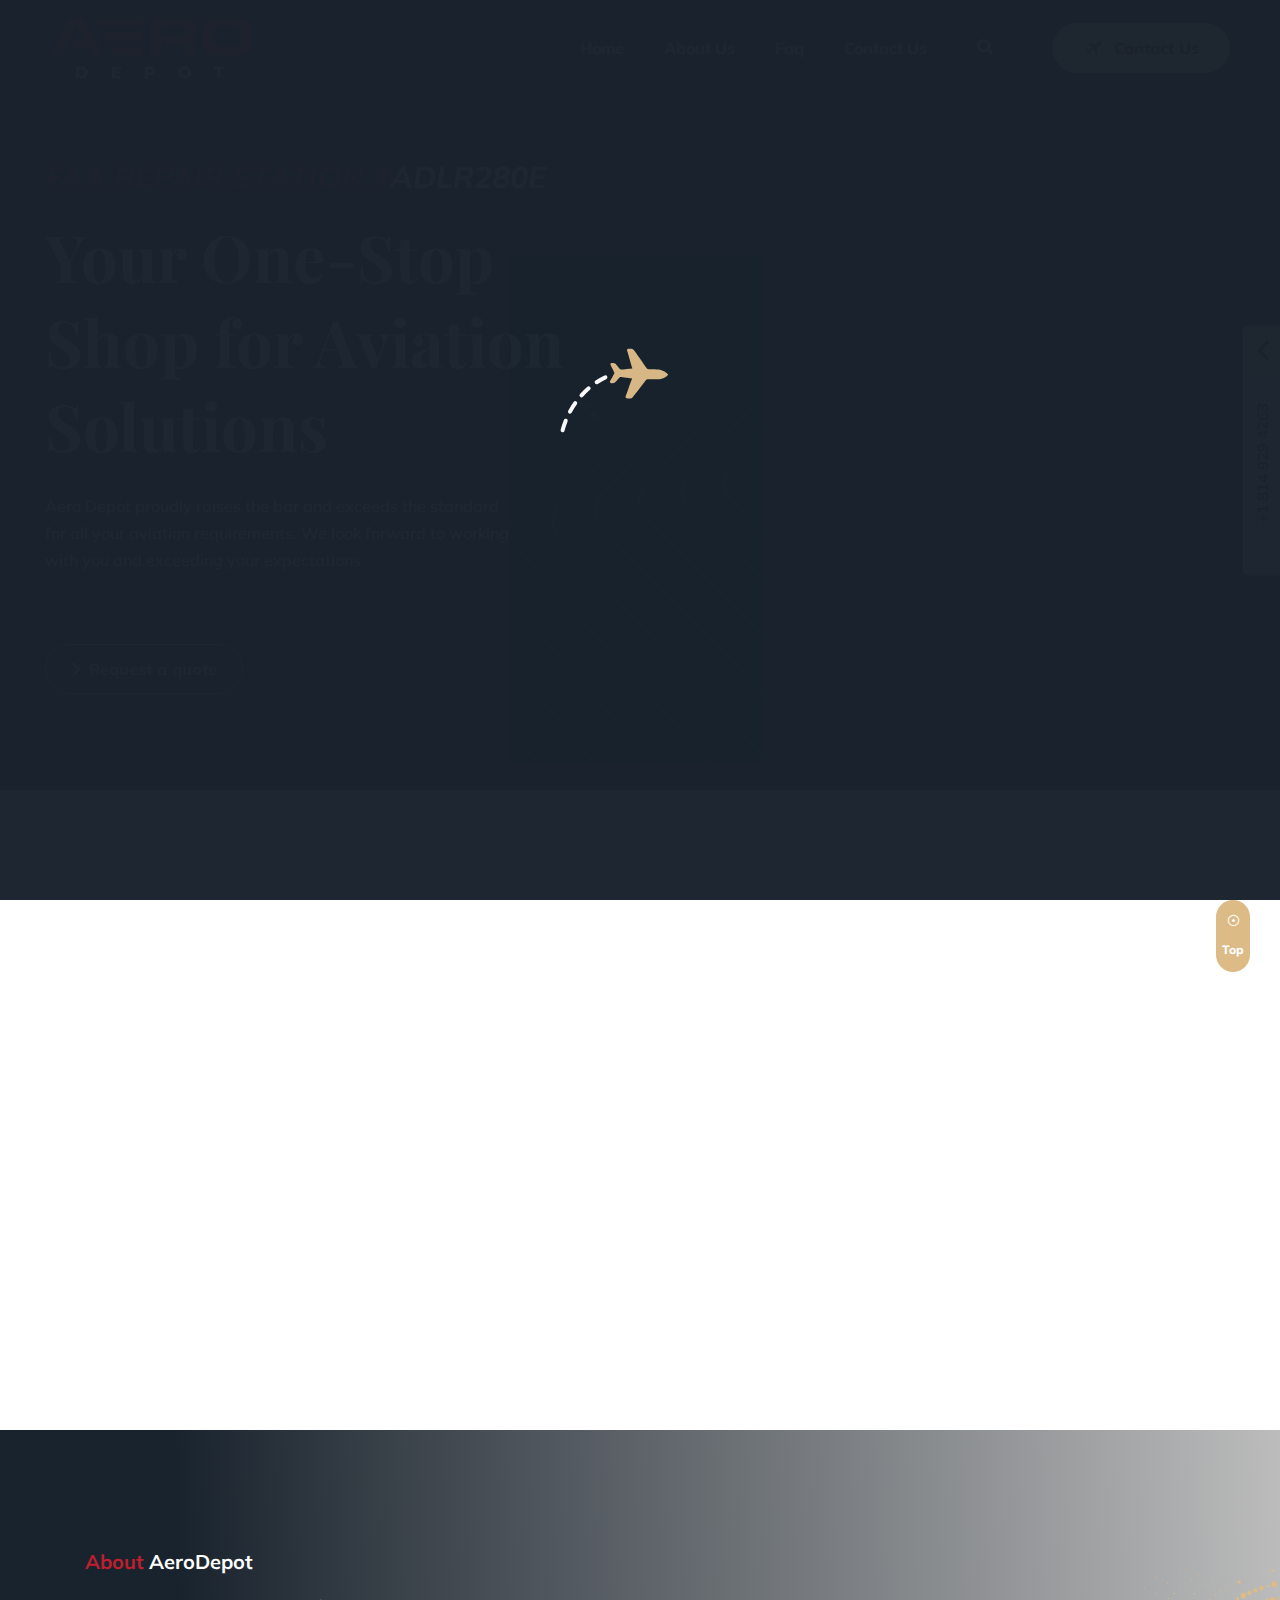
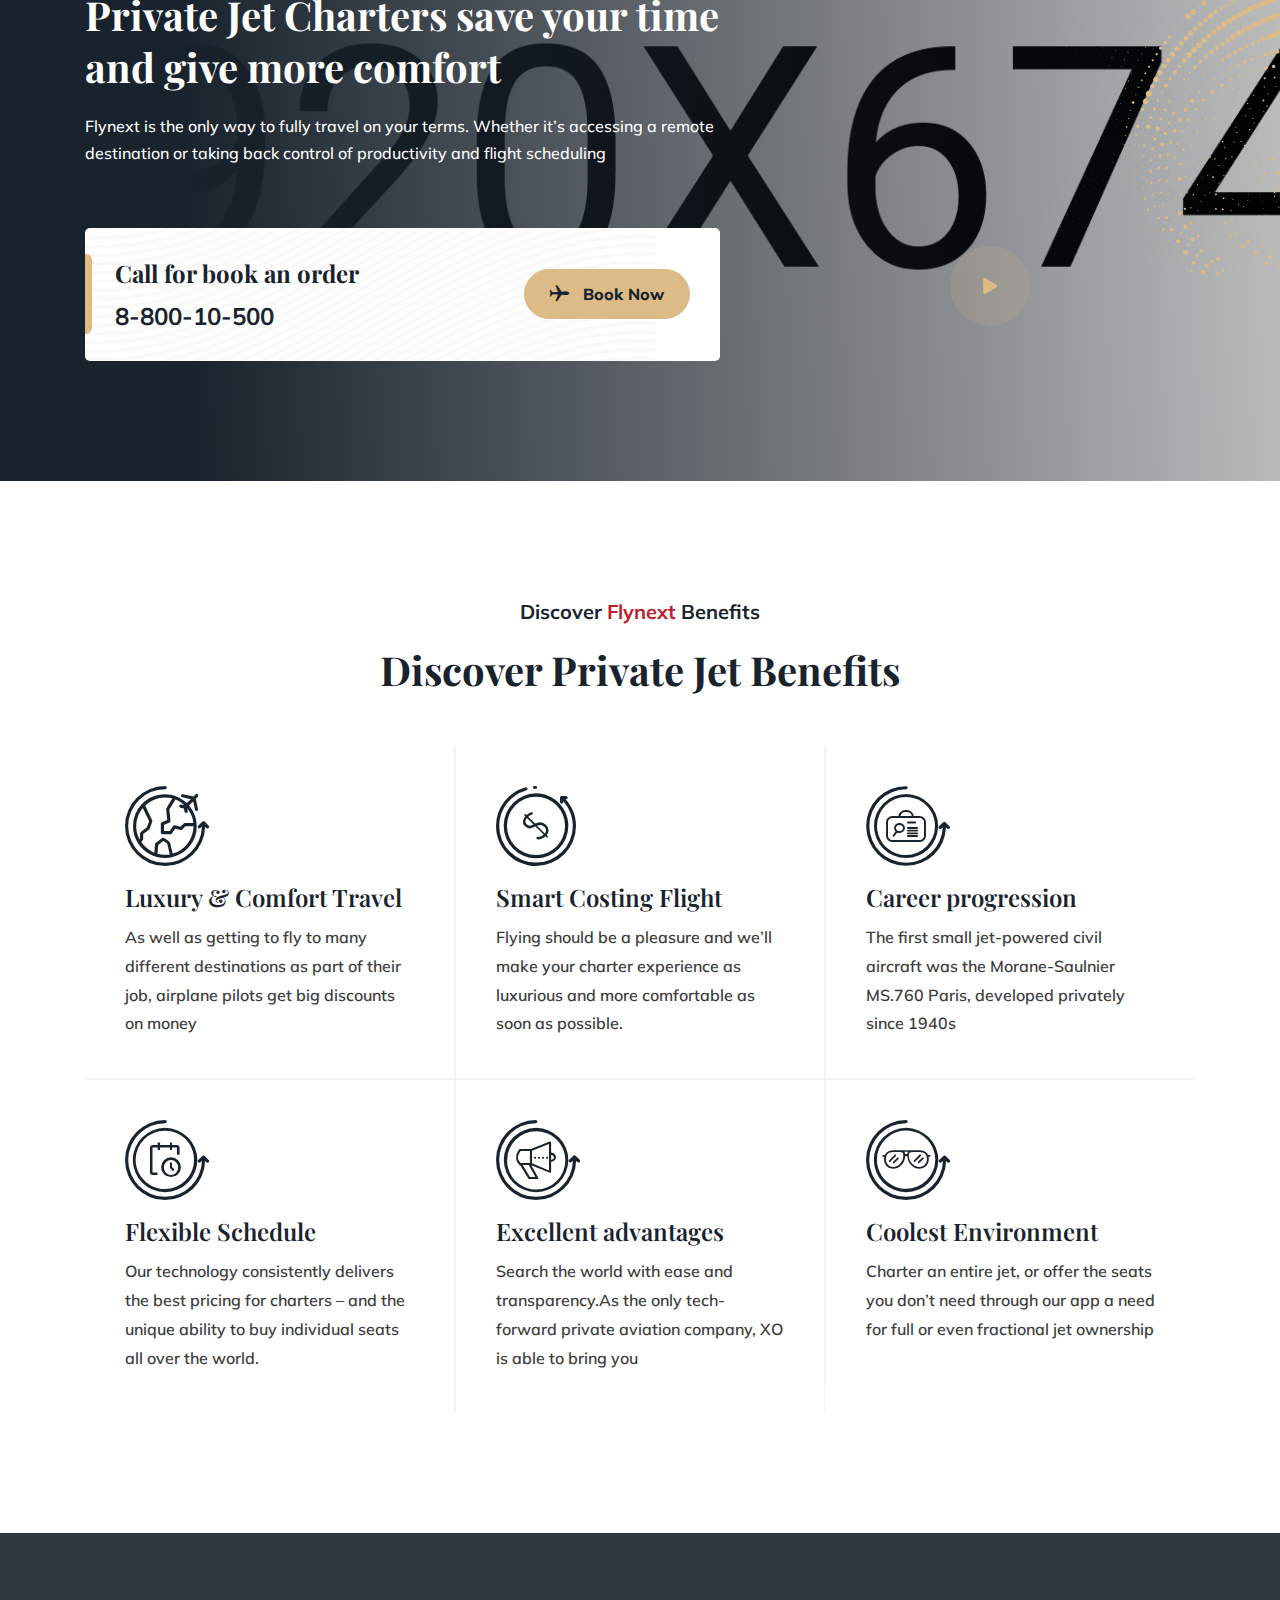
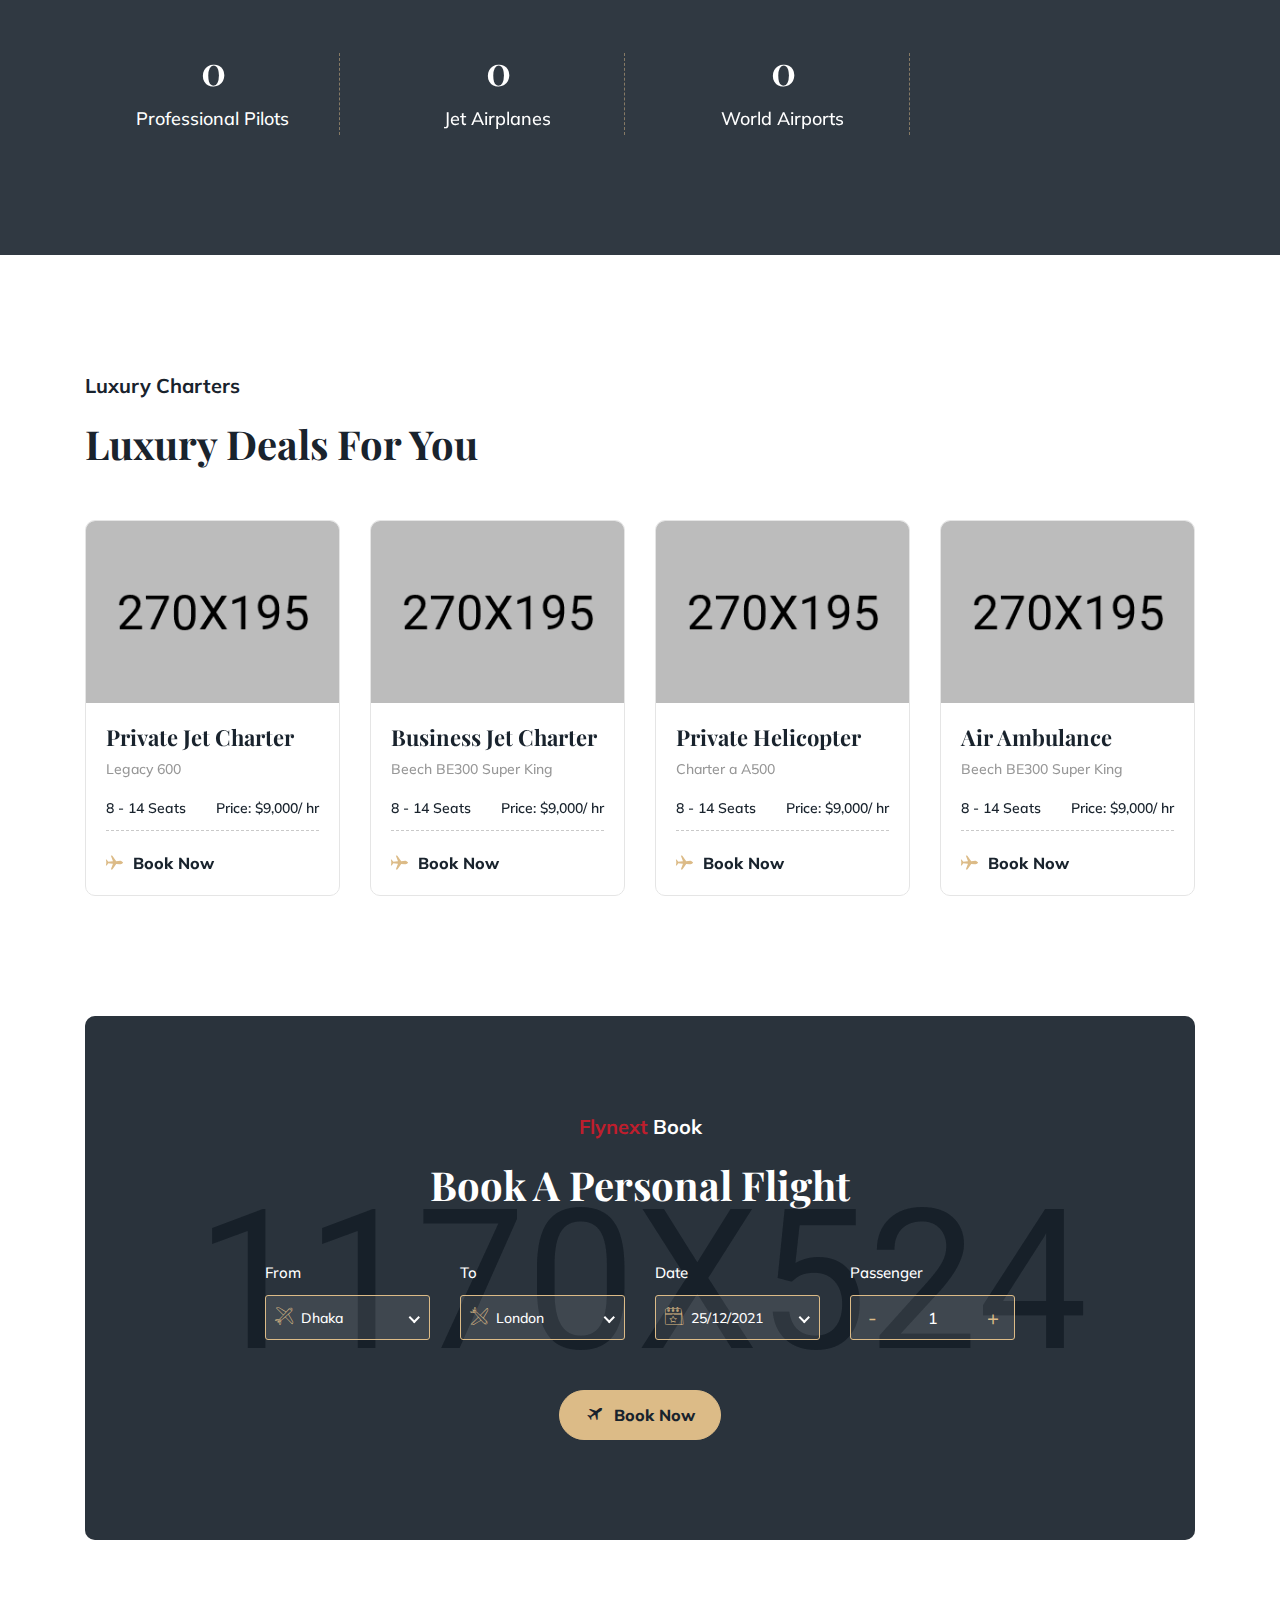
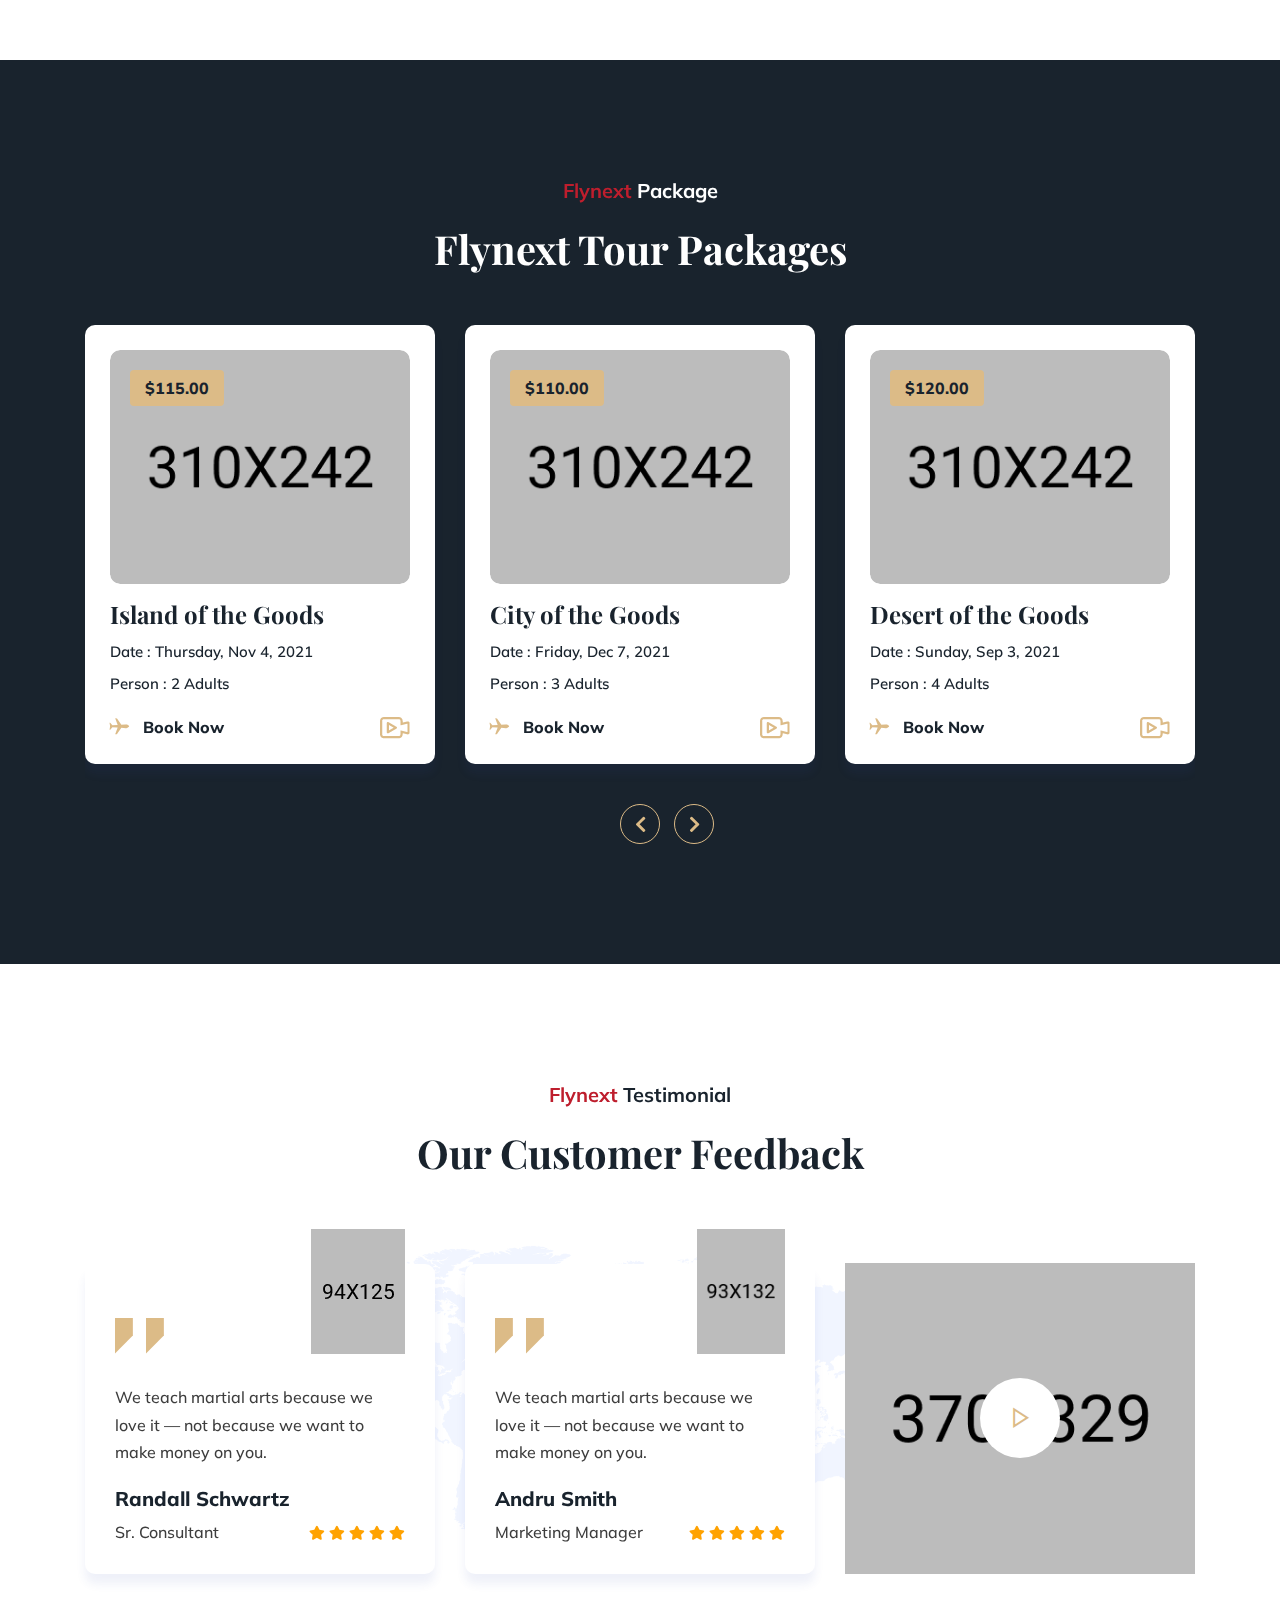
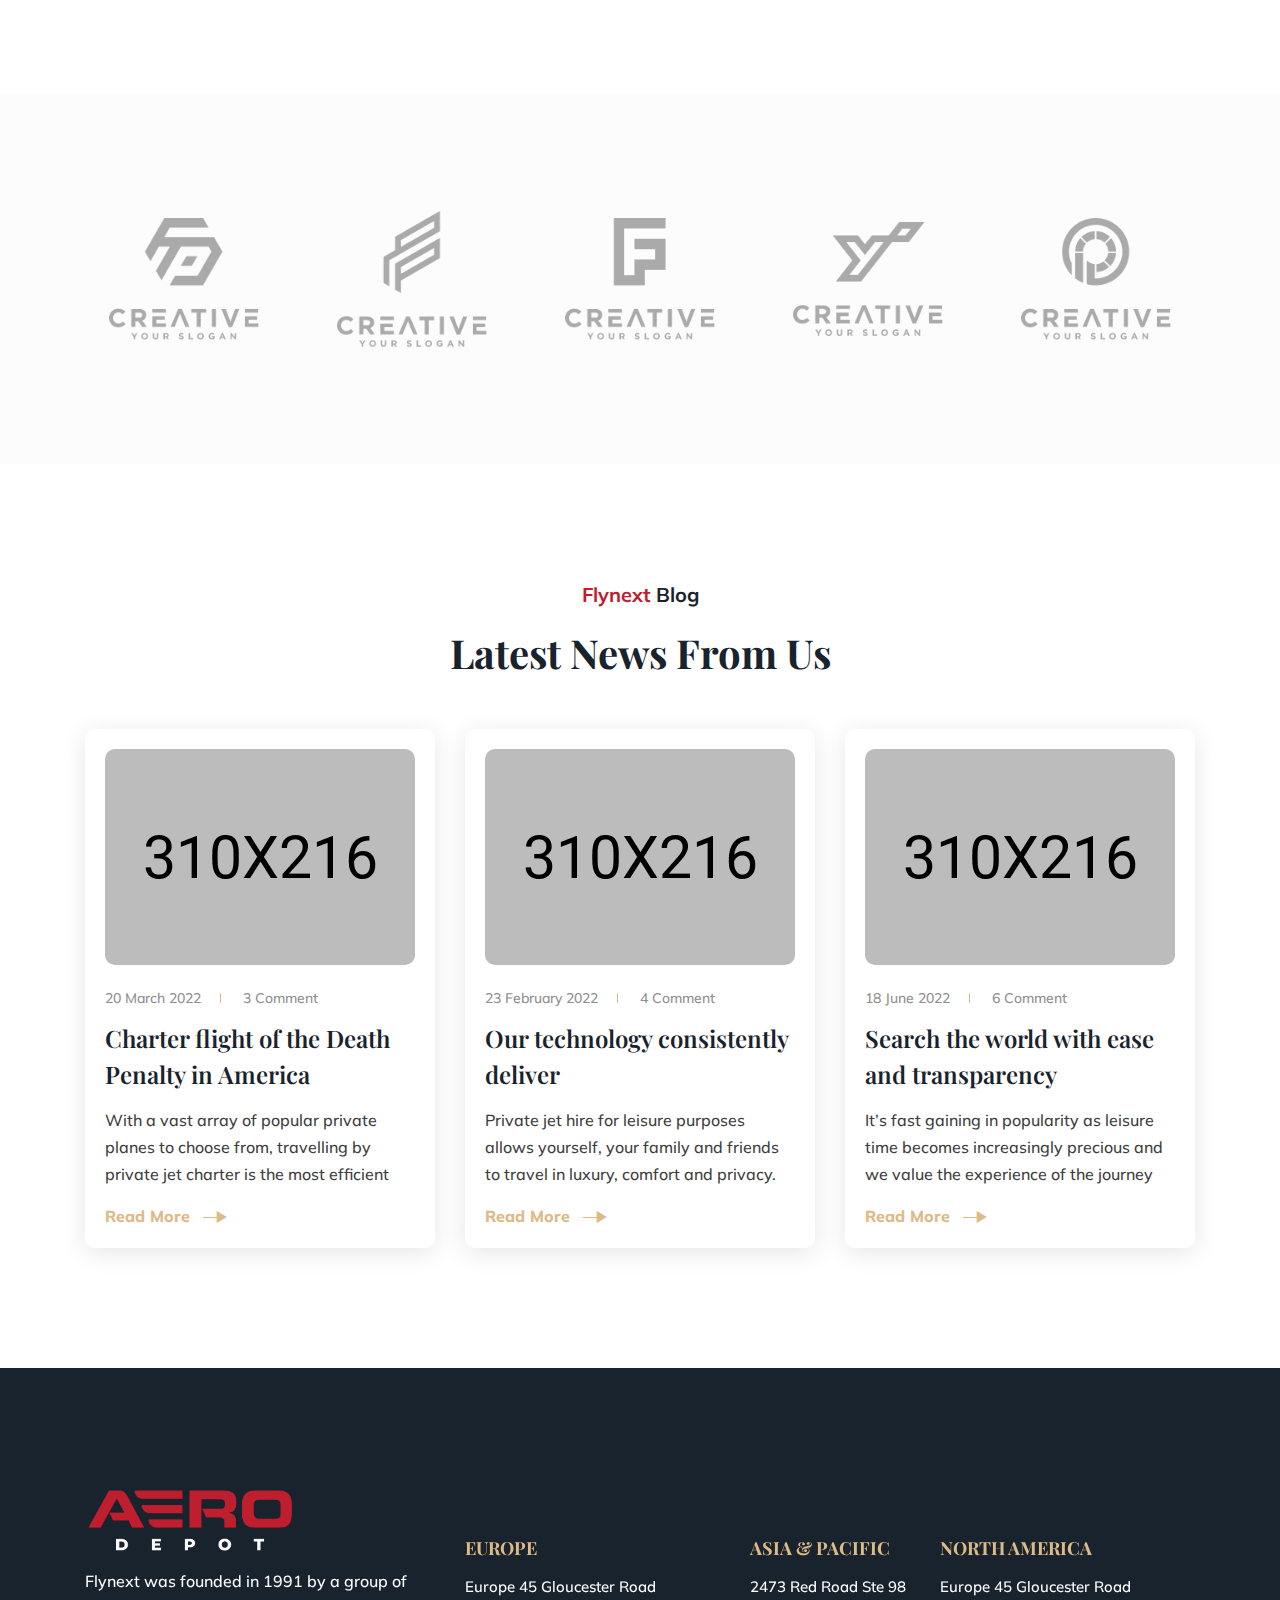
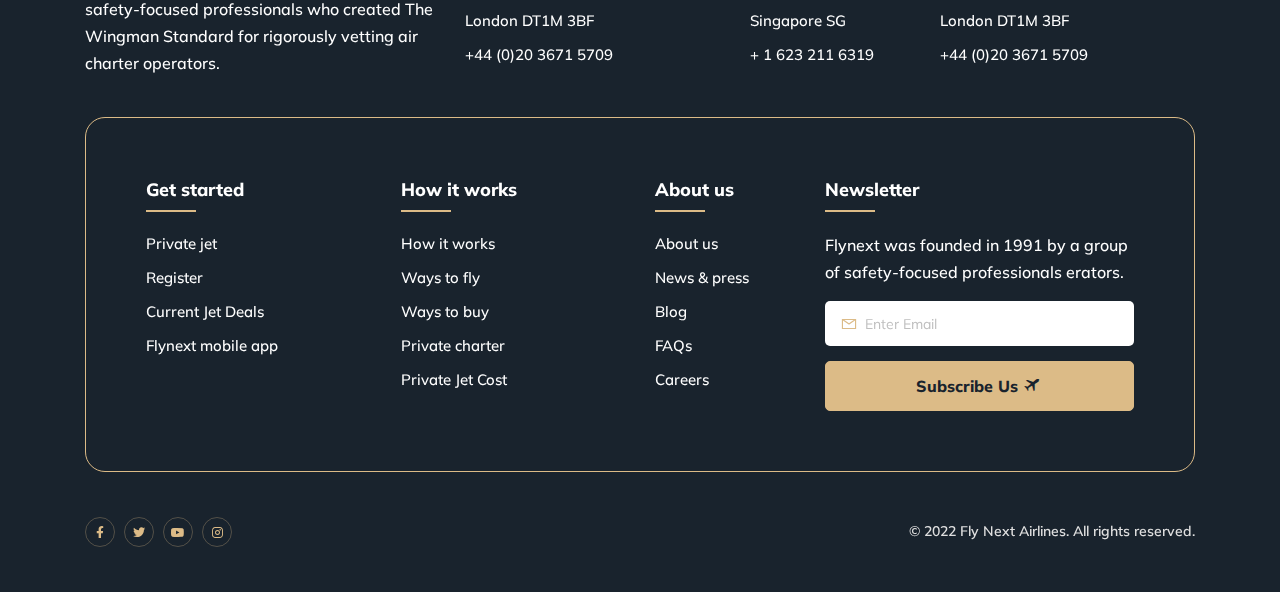
==== index.html @ 9bffdc03 "banner styling and text importing version one" ====
<!DOCTYPE html>
<html lang="en">

<head>
    <meta charset="UTF-8">
    <meta name="viewport" content="width=device-width, initial-scale=1.0">
    <meta http-equiv="X-UA-Compatible" content="ie=edge">
    <title>AeroDepot</title>
    <link rel="preconnect" href="https://fonts.googleapis.com">
    <link rel="preconnect" href="https://fonts.gstatic.com" crossorigin>
    <link
        href="https://fonts.googleapis.com/css2?family=Mulish:ital,wght@0,200;0,300;0,400;0,500;0,600;0,700;0,800;0,900;1,200;1,300;1,400;1,500;1,600;1,700;1,800;1,900&family=Playfair+Display:ital,wght@0,400;0,500;0,600;0,700;0,800;0,900;1,400;1,500;1,600;1,700;1,800;1,900&display=swap"
        rel="stylesheet">
    <!-- fontawesome css link -->
    <link rel="stylesheet" href="assets/css/fontawesome-all.min.css">
    <!-- bootstrap css link -->
    <link rel="stylesheet" href="assets/css/bootstrap.min.css">
    <!-- favicon -->
    <link rel="shortcut icon" href="assets/images/fav.png" type="image/x-icon">
    <!-- swipper css link -->
    <link rel="stylesheet" href="assets/css/swiper.min.css">
    <!-- lightcase css links -->
    <link rel="stylesheet" href="assets/css/lightcase.css">
    <!-- odometer css link -->
    <link rel="stylesheet" href="assets/css/odometer.css">
    <!-- line-awesome-icon css -->
    <link rel="stylesheet" href="assets/css/icomoon.css">
    <!-- line-awesome-icon css -->
    <link rel="stylesheet" href="assets/css/line-awesome.min.css">
    <!-- animate.css -->
    <link rel="stylesheet" href="assets/css/animate.css">
    <!-- aos.css -->
    <link rel="stylesheet" href="assets/css/aos.css">
    <!-- nice select css -->
    <link rel="stylesheet" href="assets/css/nice-select.css">
    <!-- main style css link -->
    <link rel="stylesheet" href="assets/css/style.css">
</head>

<body>


    <div class="page-wrapper">

        <!--~~~~~~~~~~~~~~~~~~~~~~~~~~~~~~~~~~~~~~~
        Start Preloader
    ~~~~~~~~~~~~~~~~~~~~~~~~~~~~~~~~~~~~~~~~-->
        <div class="preloader">
            <svg class="svg-loader" xmlns="http://www.w3.org/2000/svg" width="230" height="230">
                <path class="loader__path"
                    d="M86.429 40c63.616-20.04 101.511 25.08 107.265 61.93 6.487 41.54-18.593 76.99-50.6 87.643-59.46 19.791-101.262-23.577-107.142-62.616C29.398 83.441 59.945 48.343 86.43 40z"
                    fill="none" stroke="#0099cc" stroke-width="4" stroke-linecap="round" stroke-linejoin="round"
                    stroke-dasharray="10 10 10 10 10 10 10 432" stroke-dashoffset="77" />
                <path class="loader__plane"
                    d="M141.493 37.93c-1.087-.927-2.942-2.002-4.32-2.501-2.259-.824-3.252-.955-9.293-1.172-4.017-.146-5.197-.23-5.47-.37-.766-.407-1.526-1.448-7.114-9.773-4.8-7.145-5.344-7.914-6.327-8.976-1.214-1.306-1.396-1.378-3.79-1.473-1.036-.04-2-.043-2.153-.002-.353.1-.87.586-1 .952-.139.399-.076.71.431 2.22.241.72 1.029 3.386 1.742 5.918 1.644 5.844 2.378 8.343 2.863 9.705.206.601.33 1.1.275 1.125-.24.097-10.56 1.066-11.014 1.032a3.532 3.532 0 0 1-1.002-.276l-.487-.246-2.044-2.613c-2.234-2.87-2.228-2.864-3.35-3.309-.717-.287-2.82-.386-3.276-.163-.457.237-.727.644-.737 1.152-.018.39.167.805 1.916 4.373 1.06 2.166 1.964 4.083 1.998 4.27.04.179.004.521-.076.75-.093.228-1.109 2.064-2.269 4.088-1.921 3.34-2.11 3.711-2.123 4.107-.008.25.061.557.168.725.328.512.72.644 1.966.676 1.32.029 2.352-.236 3.05-.762.222-.171 1.275-1.313 2.412-2.611 1.918-2.185 2.048-2.32 2.45-2.505.241-.111.601-.232.82-.271.267-.058 2.213.201 5.912.8 3.036.48 5.525.894 5.518.914 0 .026-.121.306-.27.638-.54 1.198-1.515 3.842-3.35 9.021-1.029 2.913-2.107 5.897-2.4 6.62-.703 1.748-.725 1.833-.594 2.286.137.46.45.833.872 1.012.41.177 3.823.24 4.37.085.852-.25 1.44-.688 2.312-1.724 1.166-1.39 3.169-3.948 6.771-8.661 5.8-7.583 6.561-8.49 7.387-8.702.233-.065 2.828-.056 5.784.011 5.827.138 6.64.09 8.62-.5 2.24-.67 4.035-1.65 5.517-3.016 1.136-1.054 1.135-1.014.207-1.962-.357-.38-.767-.777-.902-.893z"
                    fill="#000033" /></svg>
        </div>
        <!--~~~~~~~~~~~~~~~~~~~~~~~~~~~~~~~~~~~~~~~
        End Preloader
    ~~~~~~~~~~~~~~~~~~~~~~~~~~~~~~~~~~~~~~~~-->


        <!--~~~~~~~~~~~~~~~~~~~~~~~~~~~~~~~~~~~~~~~
        Start Header
    ~~~~~~~~~~~~~~~~~~~~~~~~~~~~~~~~~~~~~~~~-->
        <header class="header-section header-section-one">
            <div class="header">
                <div class="header-bottom-area">
                    <div class="container-fluid">
                        <div class="header-menu-content">
                            <nav class="navbar navbar-expand-lg p-0">
                                <a class="site-logo site-title" href="index.html"><img src="assets/images/logo.png"
                                        alt="site-logo"></a>
                                <button class="navbar-toggler ml-auto" type="button" data-toggle="collapse"
                                    data-target="#navbarSupportedContent" aria-controls="navbarSupportedContent"
                                    aria-expanded="false" aria-label="Toggle navigation">
                                    <span class="fas fa-bars"></span>
                                </button>
                                <div class="collapse navbar-collapse" id="navbarSupportedContent">
                                    <ul class="navbar-nav main-menu ml-auto">
                                        <!-- <li class="menu_has_children"><a href="#0">Home</a>
                                            <ul class="sub-menu">
                                                <li><a href="index.html">Home One</a></li>
                                                <li><a href="index-two.html">Home Two</a></li>
                                                <li><a href="index-dark.html">Home Dark</a></li>
                                            </ul>
                                        </li> -->
                                        <li><a href="index.html">Home</a></li>
                                        <li><a href="about.html">About Us</a></li>
                                        <!-- <li class="menu_has_children"><a href="#0">Pages</a>
                                            <ul class="sub-menu">
                                                <li><a href="service.html">Service</a></li>
                                                <li><a href="service-details.html">Service Details</a></li>
                                                <li><a href="deals.html">Deals</a></li>
                                                <li><a href="deals-details.html">Deals Details</a></li>
                                                <li><a href="package.html">Package</a></li>
                                                <li><a href="package-details.html">Package Details</a></li>
                                                <li><a href="course.html">Our Course</a></li>
                                                <li><a href="course-details.html">Course Details</a></li>
                                                <li><a href="team.html">Our Team</a></li>
                                                <li><a href="team-details.html">Team Details</a></li>
                                                <li><a href="faq.html">FAQ</a></li>
                                                <li><a href="register.html">Sign Up</a></li>
                                                <li><a href="login.html">Sign In</a></li>
                                                <li><a href="404.html">404 Page</a></li>
                                            </ul>
                                        </li>
                                        <li class="menu_has_children"><a href="#0">Blog</a>
                                            <ul class="sub-menu">
                                                <li><a href="blog.html">Blog</a></li>
                                                <li><a href="blog-classic.html">Blog Classic</a></li>
                                                <li><a href="blog-details.html">Blog Details</a></li>
                                            </ul>
                                        </li> -->
                                        <li><a href="faq.html">Faq</a></li>
                                        <li><a href="contact.html">Contact Us</a></li>
                                    </ul>
                                    <div class="header-right">
                                        <div class="search-bar d-none d-lg-block">
                                            <a href="#0"><i class="fas fa-search"></i></a>
                                            <div class="header-top-search-area">
                                                <form class="header-search-form"
                                                    action="https://gamblingscript.com/search" method="GET">
                                                    <input type="search" name="keyword" id="header_search"
                                                        placeholder="Search Product...">
                                                    <button class="header-search-btn"><i
                                                            class="fas fa-search"></i></button>
                                                </form>
                                            </div>
                                        </div>
                                        <div class="header-action-area">
                                            <a href="service-details.html" class="action-btn two"><i
                                                    class="icon-btn-icon"></i></a>
                                            <div class="header-action">
                                                <a href="contact.html" class="btn--base"><i
                                                        class="icon-btn-icon"></i> Contact Us</a>
                                            </div>
                                        </div>
                                    </div>
                                </div>
                            </nav>
                        </div>
                    </div>
                </div>
            </div>
        </header>
        <!--~~~~~~~~~~~~~~~~~~~~~~~~~~~~~~~~~~~~~~~
        End Header
    ~~~~~~~~~~~~~~~~~~~~~~~~~~~~~~~~~~~~~~~~-->


        <!--~~~~~~~~~~~~~~~~~~~~~~~~~~~~~~~~~~~~~~~
        Start Banner
    ~~~~~~~~~~~~~~~~~~~~~~~~~~~~~~~~~~~~~~~~-->
        <section class="banner-section">
            <div class="banner-element" data-aos="fade-left" data-aos-duration="1200">
                <img src="assets/images/element/element-1.png" alt="element">
            </div>
            <div class="banner-element-two">
                <img src="assets/images/element/element-3.png" alt="element">
            </div>
            <div class="banner-element-three">
                <img src="assets/images/element/element-4.png" alt="element">
            </div>
            <div class="banner-element-four">
                <img src="assets/images/element/element-5.png" alt="element">
            </div>
            <div class="banner-social-area">
                <ul class="banner-social">
                    <li><a href="#0"><i class="fab fa-facebook-f"></i></a></li>
                    <li><a href="#0" class="active"><i class="fab fa-twitter"></i></a></li>
                    <li><a href="#0"><i class="fab fa-youtube"></i></a></li>
                    <li><a href="#0"><i class="fab fa-instagram"></i></a></li>
                </ul>
            </div>
            <div class="container-fluid">
                <div class="row justify-content-center align-items-center mb-30-none">
                    <div class="col-xxl-5 col-xl-6 col-lg-12 mb-30">
                        <div class="banner-content" data-aos="fade-right" data-aos-duration="1800">
                            <span class="sub-title" ><span>FAA Repair Station # </span>adlr280E</span>
                            <h1 class="title"> Your One-Stop Shop for Aviation Solutions</h1>
                            <p>Aero Depot proudly raises the bar and exceeds the standard for all your aviation requirements. We look forward to working with you and exceeding your expectations</p>
                            <div class="banner-btn">
                                <a href="contact.html" class="btn--base"><i
                                        class="fas fa-chevron-right mr-2"></i>Request a quote</a>
                                <!-- <a href="contact.html" class="btn--base active">Request Quote <i
                                        class="icon-Group-2361 ml-2"></i></a> -->
                            </div>
                        </div>
                    </div>
                    <div class="col-xxl-7 col-xl-6 col-lg-6 mb-30">
                        <div class="banner-thumb">
                            <img src="assets/images/element/element-2.png" alt="element">
                        </div>
                    </div>
                </div>
            </div>
        </section>
        <!--~~~~~~~~~~~~~~~~~~~~~~~~~~~~~~~~~~~~~~~
        End Banner
    ~~~~~~~~~~~~~~~~~~~~~~~~~~~~~~~~~~~~~~~~-->


        <!--~~~~~~~~~~~~~~~~~~~~~~~~~~~~~~~~~~~~~~~
        Start Scroll-To-Top
    ~~~~~~~~~~~~~~~~~~~~~~~~~~~~~~~~~~~~~~~~-->
        <a href="#" class="scrollToTop">
            <i class="las la-dot-circle"></i>
            <span>Top</span>
        </a>
        <!--~~~~~~~~~~~~~~~~~~~~~~~~~~~~~~~~~~~~~~~
        End Scroll-To-Top
    ~~~~~~~~~~~~~~~~~~~~~~~~~~~~~~~~~~~~~~~~-->


        <!--~~~~~~~~~~~~~~~~~~~~~~~~~~~~~~~~~~~~~~~
        Start Call-widget
    ~~~~~~~~~~~~~~~~~~~~~~~~~~~~~~~~~~~~~~~~-->
        <div class="call-widget-wrapper">
            <button type="button" class="call-widget-btn"><span class="num"><i class="icon-call-icon"></i> +1 814 929
                    4263</span> <span class="arrow"></span></button>
            <div class="call-widget-form-area">
                <form class="book-form">
                    <div class="row justify-content-center mb-20-none">
                        <div class="col-xl-3 col-lg-3 col-md-6 col-sm-6 form-group">
                            <div class="book-select">
                                <label>From</label>
                                <div class="book-form-icon">
                                    <i class="icon-from-airplane"></i>
                                </div>
                                <select class="book-select form--control">
                                    <option value="dhaka" selected>Dhaka</option>
                                    <option value="london">London</option>
                                </select>
                            </div>
                        </div>
                        <div class="col-xl-3 col-lg-3 col-md-6 col-sm-6 form-group">
                            <div class="book-select">
                                <label>To</label>
                                <div class="book-form-icon">
                                    <i class="icon-to-airplane"></i>
                                </div>
                                <select class="book-select form--control">
                                    <option value="london" selected>London</option>
                                    <option value="dhaka">Dhaka</option>
                                </select>
                            </div>
                        </div>
                        <div class="col-xl-3 col-lg-3 col-md-6 col-sm-6 form-group">
                            <div class="book-select">
                                <label>Date</label>
                                <div class="book-form-icon">
                                    <i class="icon-schedule-icon"></i>
                                </div>
                                <select class="book-select form--control">
                                    <option value="25/12/2021" selected>25/12/2021</option>
                                    <option value="30/12/2021">30/12/2021</option>
                                </select>
                            </div>
                        </div>
                        <div class="col-xl-3 col-lg-4 col-md-6 col-sm-6 form-group">
                            <label>Passenger</label>
                            <div class="book-quantity">
                                <div class="book-plus-minus">
                                    <div class="dec qtybutton">-</div>
                                    <input class="book-plus-minus-box qty" type="text" name="qty" value="1" readonly>
                                    <div class="inc qtybutton">+</div>
                                </div>
                            </div>
                        </div>
                        <div class="col-xl-12 form-group">
                            <button type="submit" class="btn--base w-100 mt-10"><i class="icon-btn-icon"></i> Book
                                Now</button>
                        </div>
                    </div>
                </form>
            </div>
        </div>
        <!--~~~~~~~~~~~~~~~~~~~~~~~~~~~~~~~~~~~~~~~
        End Call-widget
    ~~~~~~~~~~~~~~~~~~~~~~~~~~~~~~~~~~~~~~~~-->


        <!--~~~~~~~~~~~~~~~~~~~~~~~~~~~~~~~~~~~~~~~
        Start Overview
    ~~~~~~~~~~~~~~~~~~~~~~~~~~~~~~~~~~~~~~~~-->
        <div class="overview-section ptb-120">
            <div class="container-fluid">
                <div class="overview-area">
                    <div class="overview-element" data-aos="fade-up" data-aos-duration="1200">
                        <img src="assets/images/element/element-6.png" alt="element">
                    </div>
                    <div class="overview-tab">
                        <nav>
                            <div class="overview-tab-thumb" data-aos="fade-left" data-aos-duration="1200">
                                <img src="assets/images/overview/overview-2.png" alt="overview">
                                <div class="nav-tab-area">
                                    <div class="nav-tab-header">
                                        <span class="sub-title"><span>#1</span> Private Jet Charter</span>
                                        <h2 class="title">Find the Best Service For You</h2>
                                    </div>
                                    <div class="nav nav-tabs" id="nav-tab" role="tablist">
                                        <button class="nav-link" id="private-jet-tab" data-toggle="tab"
                                            data-target="#private-jet" type="button" role="tab"
                                            aria-controls="private-jet" aria-selected="true"><span>01</span> Private Jet
                                            Charter</button>
                                        <button class="nav-link active" id="business-jet-tab" data-toggle="tab"
                                            data-target="#business-jet" type="button" role="tab"
                                            aria-controls="business-jet" aria-selected="false"><span>02</span> Business
                                            Jet Charter</button>
                                        <button class="nav-link" id="private-helicopter-tab" data-toggle="tab"
                                            data-target="#private-helicopter" type="button" role="tab"
                                            aria-controls="private-helicopter" aria-selected="false"><span>03</span>
                                            Private Helicopter</button>
                                        <button class="nav-link" id="air-ambulance-tab" data-toggle="tab"
                                            data-target="#air-ambulance" type="button" role="tab"
                                            aria-controls="air-ambulance" aria-selected="false"><span>04</span> Air
                                            Ambulance</button>
                                    </div>
                                </div>
                            </div>
                        </nav>
                        <div class="tab-content" id="nav-tabContent" data-aos="fade-right" data-aos-duration="1200">
                            <div class="tab-pane fade" id="private-jet" role="tabpanel"
                                aria-labelledby="private-jet-tab">
                                <div class="overview-item">
                                    <div class="overview-thumb">
                                        <img src="assets/images/overview/overview-1.png" alt="overview">
                                        <div class="overview-thumb-content">
                                            <h3 class="title"><a href="service-details.html">Private Jet Charter</a>
                                            </h3>
                                            <p>Trade crowded airports and wasted time for the ease, comfort, and
                                                convenience of travel by private jet.</p>
                                            <div class="overview-btn">
                                                <a href="service-details.html" class="custom-btn"><i
                                                        class="icon-btn-icon-v2"></i> Book Now</a>
                                            </div>
                                        </div>
                                    </div>
                                </div>
                            </div>
                            <div class="tab-pane fade show active" id="business-jet" role="tabpanel"
                                aria-labelledby="business-jet-tab">
                                <div class="overview-item">
                                    <div class="overview-thumb">
                                        <img src="assets/images/overview/overview-1.png" alt="overview">
                                        <div class="overview-thumb-content">
                                            <h3 class="title"><a href="service-details.html">Business Jet Charter</a>
                                            </h3>
                                            <p>Trade crowded airports and wasted time for the ease, comfort, and
                                                convenience of travel by private jet.</p>
                                            <div class="overview-btn">
                                                <a href="service-details.html" class="custom-btn"><i
                                                        class="icon-btn-icon-v2"></i> Book Now</a>
                                            </div>
                                        </div>
                                    </div>
                                </div>
                            </div>
                            <div class="tab-pane fade" id="private-helicopter" role="tabpanel"
                                aria-labelledby="private-helicopter-tab">
                                <div class="overview-item">
                                    <div class="overview-thumb">
                                        <img src="assets/images/overview/overview-1.png" alt="overview">
                                        <div class="overview-thumb-content">
                                            <h3 class="title"><a href="service-details.html">Private Helicopter</a></h3>
                                            <p>Trade crowded airports and wasted time for the ease, comfort, and
                                                convenience of travel by private jet.</p>
                                            <div class="overview-btn">
                                                <a href="service-details.html" class="custom-btn"><i
                                                        class="icon-btn-icon-v2"></i> Book Now</a>
                                            </div>
                                        </div>
                                    </div>
                                </div>
                            </div>
                            <div class="tab-pane fade" id="air-ambulance" role="tabpanel"
                                aria-labelledby="air-ambulance-tab">
                                <div class="overview-item">
                                    <div class="overview-thumb">
                                        <img src="assets/images/overview/overview-1.png" alt="overview">
                                        <div class="overview-thumb-content">
                                            <h3 class="title"><a href="service-details.html">Air Ambulance</a></h3>
                                            <p>Trade crowded airports and wasted time for the ease, comfort, and
                                                convenience of travel by private jet.</p>
                                            <div class="overview-btn">
                                                <a href="service-details.html" class="custom-btn"><i
                                                        class="icon-btn-icon-v2"></i> Book Now</a>
                                            </div>
                                        </div>
                                    </div>
                                </div>
                            </div>
                        </div>
                    </div>
                </div>
            </div>
        </div>
        <!--~~~~~~~~~~~~~~~~~~~~~~~~~~~~~~~~~~~~~~~
        End Overview
    ~~~~~~~~~~~~~~~~~~~~~~~~~~~~~~~~~~~~~~~~-->


        <!--~~~~~~~~~~~~~~~~~~~~~~~~~~~~~~~~~~~~~~~
        Start About
    ~~~~~~~~~~~~~~~~~~~~~~~~~~~~~~~~~~~~~~~~-->
        <section class="about-section bg-overlay-base ptb-120 bg_img" data-background="assets/images/bg/bg-1.png">
            <div class="about-element">
                <img src="assets/images/element/element-8.png" alt="element">
            </div>
            <div class="container">
                <div class="row justify-content-center mb-30-none">
                    <div class="col-xl-7 col-lg-7 mb-30">
                        <div class="about-content">
                            <span class="sub-title"><span>About</span> AeroDepot</span>
                            <h2 class="title">Private Jet Charters save your
                                time and give more comfort</h2>
                            <p>Flynext is the only way to fully travel on your terms. Whether it’s accessing a remote
                                destination or taking back control of productivity and flight scheduling</p>
                            <div class="about-book-area">
                                <div class="about-book-element">
                                    <img src="assets/images/element/element-7.png" alt="element">
                                </div>
                                <div class="about-book-left">
                                    <h3 class="call-title">Call for book an order</h3>
                                    <span class="call"><a href="tel:8-800-10-500">8-800-10-500</a></span>
                                </div>
                                <div class="about-book-right">
                                    <a href="service-details.html" class="btn--base"><i class="icon-btn-icon-v2"></i>
                                        Book Now</a>
                                </div>
                            </div>
                        </div>
                    </div>
                    <div class="col-xl-5 col-lg-5 mb-30">
                        <div class="about-thumb-video">
                            <div class="video-main">
                                <div class="promo-video">
                                    <div class="waves-block">
                                        <div class="waves wave-1"></div>
                                        <div class="waves wave-2"></div>
                                        <div class="waves wave-3"></div>
                                    </div>
                                </div>
                                <a class="video-icon" data-rel="lightcase:myCollection"
                                    href="https://www.youtube.com/embed/Hw4ctvV25H0">
                                    <i class="fas fa-play"></i>
                                </a>
                            </div>
                        </div>
                    </div>
                </div>
            </div>
        </section>
        <!--~~~~~~~~~~~~~~~~~~~~~~~~~~~~~~~~~~~~~~~
        End About
    ~~~~~~~~~~~~~~~~~~~~~~~~~~~~~~~~~~~~~~~~-->


        <!--~~~~~~~~~~~~~~~~~~~~~~~~~~~~~~~~~~~~~~~
        Start Feature
    ~~~~~~~~~~~~~~~~~~~~~~~~~~~~~~~~~~~~~~~~-->
        <section class="feature-section page-wrapper-two ptb-120">
            <div class="container">
                <div class="row justify-content-center">
                    <div class="col-xl-12 text-center">
                        <div class="section-header">
                            <span class="sub-title">Discover <span>Flynext</span> Benefits</span>
                            <h2 class="section-title">Discover Private Jet Benefits</h2>
                        </div>
                    </div>
                </div>
                <div class="feature-area">
                    <div class="row justify-content-center m-0">
                        <div class="col-xl-4 col-lg-4 col-md-6 col-sm-6 p-0">
                            <div class="feature-item">
                                <div class="feature-icon">
                                    <i class="icon-world-svgrepo-com"></i>
                                </div>
                                <div class="feature-content">
                                    <h3 class="title">Luxury & Comfort Travel</h3>
                                    <p>As well as getting to fly to many different destinations as part of their job,
                                        airplane pilots get big discounts on money</p>
                                </div>
                            </div>
                        </div>
                        <div class="col-xl-4 col-lg-4 col-md-6 col-sm-6 p-0">
                            <div class="feature-item">
                                <div class="feature-icon">
                                    <i class="icon-money-svgrepo-com-1"></i>
                                </div>
                                <div class="feature-content">
                                    <h3 class="title">Smart Costing Flight</h3>
                                    <p>Flying should be a pleasure and we’ll make your charter experience as luxurious
                                        and more comfortable as soon as possible.</p>
                                </div>
                            </div>
                        </div>
                        <div class="col-xl-4 col-lg-4 col-md-6 col-sm-6 p-0">
                            <div class="feature-item">
                                <div class="feature-icon">
                                    <i class="icon-briefcase"></i>
                                </div>
                                <div class="feature-content">
                                    <h3 class="title">Career progression</h3>
                                    <p>The first small jet-powered civil aircraft was the Morane-Saulnier MS.760 Paris,
                                        developed privately since 1940s</p>
                                </div>
                            </div>
                        </div>
                        <div class="col-xl-4 col-lg-4 col-md-6 col-sm-6 p-0">
                            <div class="feature-item">
                                <div class="feature-icon">
                                    <i class="icon-note"></i>
                                </div>
                                <div class="feature-content">
                                    <h3 class="title">Flexible Schedule</h3>
                                    <p>Our technology consistently delivers the best pricing for charters – and the
                                        unique ability to buy individual seats all over the world.</p>
                                </div>
                            </div>
                        </div>
                        <div class="col-xl-4 col-lg-4 col-md-6 col-sm-6 p-0">
                            <div class="feature-item">
                                <div class="feature-icon">
                                    <i class="icon-job-announcement"></i>
                                </div>
                                <div class="feature-content">
                                    <h3 class="title">Excellent advantages</h3>
                                    <p>Search the world with ease and transparency.As the only tech-forward private
                                        aviation company, XO is able to bring you</p>
                                </div>
                            </div>
                        </div>
                        <div class="col-xl-4 col-lg-4 col-md-6 col-sm-6 p-0">
                            <div class="feature-item">
                                <div class="feature-icon">
                                    <i class="icon-coolest-job"></i>
                                </div>
                                <div class="feature-content">
                                    <h3 class="title">Coolest Environment</h3>
                                    <p>Charter an entire jet, or offer the seats you don’t need through our app a need
                                        for full or even fractional jet ownership</p>
                                </div>
                            </div>
                        </div>
                    </div>
                </div>
            </div>
        </section>
        <!--~~~~~~~~~~~~~~~~~~~~~~~~~~~~~~~~~~~~~~~
        End Feature
    ~~~~~~~~~~~~~~~~~~~~~~~~~~~~~~~~~~~~~~~~-->


        <!--~~~~~~~~~~~~~~~~~~~~~~~~~~~~~~~~~~~~~~~
        Start Statistics
    ~~~~~~~~~~~~~~~~~~~~~~~~~~~~~~~~~~~~~~~~-->
        <section class="statistics-section bg-overlay-black ptb-120 bg_img" data-background="assets/images/bg/bg-2.png">
            <div class="container">
                <div class="statistics-area">
                    <div class="row mb-30-none">
                        <div class="col-xl-3 col-lg-3 col-md-6 col-sm-6 mb-30">
                            <div class="statistics-item">
                                <div class="statistics-content">
                                    <div class="odo-area">
                                        <h3 class="odo-title odometer" data-odometer-final="95">0</h3>
                                    </div>
                                    <p>Professional Pilots</p>
                                </div>
                            </div>
                        </div>
                        <div class="col-xl-3 col-lg-3 col-md-6 col-sm-6 mb-30">
                            <div class="statistics-item">
                                <div class="statistics-content">
                                    <div class="odo-area">
                                        <h3 class="odo-title odometer" data-odometer-final="68">0</h3>
                                    </div>
                                    <p>Jet Airplanes</p>
                                </div>
                            </div>
                        </div>
                        <div class="col-xl-3 col-lg-3 col-md-6 col-sm-6 mb-30">
                            <div class="statistics-item">
                                <div class="statistics-content">
                                    <div class="odo-area">
                                        <h3 class="odo-title odometer" data-odometer-final="290">0</h3>
                                    </div>
                                    <p>World Airports</p>
                                </div>
                            </div>
                        </div>
                        <div class="col-xl-3 col-lg-3 col-md-6 col-sm-6 mb-30">
                            <div class="statistics-item" data-aos="zoom-in" data-aos-duration="1200">
                                <div class="statistics-content">
                                    <div class="odo-area">
                                        <h3 class="odo-title odometer" data-odometer-final="195">0</h3>
                                    </div>
                                    <p>Directions</p>
                                </div>
                            </div>
                        </div>

                    </div>
                </div>
            </div>
        </section>
        <!--~~~~~~~~~~~~~~~~~~~~~~~~~~~~~~~~~~~~~~~
        End Statistics
    ~~~~~~~~~~~~~~~~~~~~~~~~~~~~~~~~~~~~~~~~-->


        <!--~~~~~~~~~~~~~~~~~~~~~~~~~~~~~~~~~~~~~~~
        Start Charter
    ~~~~~~~~~~~~~~~~~~~~~~~~~~~~~~~~~~~~~~~~-->
        <section class="charter-section pt-120">
            <div class="container">
                <div class="row">
                    <div class="col-xl-12">
                        <div class="section-header-wrapper">
                            <div class="section-header">
                                <span class="sub-title">Luxury Charters</span>
                                <h2 class="section-title">Luxury Deals For You</h2>
                            </div>
                            <div class="slider-nav-area" data-aos="fade-left" data-aos-duration="1200">
                                <div class="slider-prev">
                                    <i class="fas fa-chevron-left"></i>
                                </div>
                                <div class="slider-next">
                                    <i class="fas fa-chevron-right"></i>
                                </div>
                            </div>
                        </div>
                    </div>
                </div>
                <div class="row justify-content-center">
                    <div class="col-xl-12">
                        <div class="charter-slider">
                            <div class="swiper-wrapper">
                                <div class="swiper-slide">
                                    <div class="charter-item">
                                        <div class="charter-thumb">
                                            <img src="assets/images/charter/charter-1.png" alt="charter">
                                        </div>
                                        <div class="charter-content">
                                            <h3 class="title"><a href="deals-details.html">Private Jet Charter</a></h3>
                                            <span class="sub-title">Legacy 600</span>
                                            <div class="charter-meta">
                                                <span class="seat">8 - 14 Seats</span>
                                                <span class="price">Price: $9,000/ hr</span>
                                            </div>
                                            <div class="charter-btn">
                                                <a href="service-details.html"><i class="icon-btn-icon-v2"></i> Book
                                                    Now</a>
                                            </div>
                                        </div>
                                    </div>
                                </div>
                                <div class="swiper-slide">
                                    <div class="charter-item">
                                        <div class="charter-thumb">
                                            <img src="assets/images/charter/charter-2.png" alt="charter">
                                        </div>
                                        <div class="charter-content">
                                            <h3 class="title"><a href="deals-details.html">Business Jet Charter</a></h3>
                                            <span class="sub-title">Beech BE300 Super King</span>
                                            <div class="charter-meta">
                                                <span class="seat">8 - 14 Seats</span>
                                                <span class="price">Price: $9,000/ hr</span>
                                            </div>
                                            <div class="charter-btn">
                                                <a href="service-details.html"><i class="icon-btn-icon-v2"></i> Book
                                                    Now</a>
                                            </div>
                                        </div>
                                    </div>
                                </div>
                                <div class="swiper-slide">
                                    <div class="charter-item">
                                        <div class="charter-thumb">
                                            <img src="assets/images/charter/charter-3.png" alt="charter">
                                        </div>
                                        <div class="charter-content">
                                            <h3 class="title"><a href="deals-details.html">Private Helicopter</a></h3>
                                            <span class="sub-title">Charter a A500</span>
                                            <div class="charter-meta">
                                                <span class="seat">8 - 14 Seats</span>
                                                <span class="price">Price: $9,000/ hr</span>
                                            </div>
                                            <div class="charter-btn">
                                                <a href="service-details.html"><i class="icon-btn-icon-v2"></i> Book
                                                    Now</a>
                                            </div>
                                        </div>
                                    </div>
                                </div>
                                <div class="swiper-slide">
                                    <div class="charter-item">
                                        <div class="charter-thumb">
                                            <img src="assets/images/charter/charter-4.png" alt="charter">
                                        </div>
                                        <div class="charter-content">
                                            <h3 class="title"><a href="deals-details.html">Air Ambulance</a></h3>
                                            <span class="sub-title">Beech BE300 Super King</span>
                                            <div class="charter-meta">
                                                <span class="seat">8 - 14 Seats</span>
                                                <span class="price">Price: $9,000/ hr</span>
                                            </div>
                                            <div class="charter-btn">
                                                <a href="service-details.html"><i class="icon-btn-icon-v2"></i> Book
                                                    Now</a>
                                            </div>
                                        </div>
                                    </div>
                                </div>
                            </div>
                        </div>
                    </div>
                </div>
            </div>
        </section>
        <!--~~~~~~~~~~~~~~~~~~~~~~~~~~~~~~~~~~~~~~~
        End Charter
    ~~~~~~~~~~~~~~~~~~~~~~~~~~~~~~~~~~~~~~~~-->


        <!--~~~~~~~~~~~~~~~~~~~~~~~~~~~~~~~~~~~~~~~
        Start Book-form
    ~~~~~~~~~~~~~~~~~~~~~~~~~~~~~~~~~~~~~~~~-->
        <section class="book-form-section ptb-120">
            <div class="container">
                <div class="book-form-area bg-overlay-black bg_img" data-background="assets/images/bg/bg-3.png">
                    <div class="row justify-content-center">
                        <div class="col-xl-12 text-center">
                            <div class="section-header white">
                                <span class="sub-title text-white"><span>Flynext</span> Book</span>
                                <h2 class="section-title">Book A Personal Flight</h2>
                            </div>
                            <form class="book-form">
                                <div class="row justify-content-center mb-20-none">
                                    <div class="col-xl-3 col-lg-3 col-md-6 col-sm-6 form-group">
                                        <div class="book-select">
                                            <label>From</label>
                                            <div class="book-form-icon">
                                                <i class="icon-from-airplane"></i>
                                            </div>
                                            <select class="book-select form--control">
                                                <option value="dhaka" selected>Dhaka</option>
                                                <option value="london">London</option>
                                            </select>
                                        </div>
                                    </div>
                                    <div class="col-xl-3 col-lg-3 col-md-6 col-sm-6 form-group">
                                        <div class="book-select">
                                            <label>To</label>
                                            <div class="book-form-icon">
                                                <i class="icon-to-airplane"></i>
                                            </div>
                                            <select class="book-select form--control">
                                                <option value="london" selected>London</option>
                                                <option value="dhaka">Dhaka</option>
                                            </select>
                                        </div>
                                    </div>
                                    <div class="col-xl-3 col-lg-3 col-md-6 col-sm-6 form-group">
                                        <div class="book-select">
                                            <label>Date</label>
                                            <div class="book-form-icon">
                                                <i class="icon-schedule-icon"></i>
                                            </div>
                                            <select class="book-select form--control">
                                                <option value="25/12/2021" selected>25/12/2021</option>
                                                <option value="30/12/2021">30/12/2021</option>
                                            </select>
                                        </div>
                                    </div>
                                    <div class="col-xl-3 col-lg-3 col-md-6 col-sm-6 form-group">
                                        <label>Passenger</label>
                                        <div class="book-quantity">
                                            <div class="book-plus-minus">
                                                <div class="dec qtybutton">-</div>
                                                <input class="book-plus-minus-box qty" type="text" name="qty" value="1"
                                                    readonly>
                                                <div class="inc qtybutton">+</div>
                                            </div>
                                        </div>
                                    </div>
                                    <div class="col-xl-12 form-group">
                                        <button type="submit" class="btn--base ml-auto mr-auto mt-30"><i
                                                class="icon-btn-icon"></i> Book Now</button>
                                    </div>
                                </div>
                            </form>
                        </div>
                    </div>
                </div>
            </div>
        </section>
        <!--~~~~~~~~~~~~~~~~~~~~~~~~~~~~~~~~~~~~~~~
        End Book-form
    ~~~~~~~~~~~~~~~~~~~~~~~~~~~~~~~~~~~~~~~~-->


        <!--~~~~~~~~~~~~~~~~~~~~~~~~~~~~~~~~~~~~~~~
        Start Package
    ~~~~~~~~~~~~~~~~~~~~~~~~~~~~~~~~~~~~~~~~-->
        <section class="package-section section--bg ptb-120">
            <div class="package-element-one" data-aos="fade-right" data-aos-duration="1200">
                <img src="assets/images/element/element-24.png" alt="element">
            </div>
            <div class="package-element-two" data-aos="fade-left" data-aos-duration="1200">
                <img src="assets/images/element/element-1.png" alt="element">
            </div>
            <div class="container">
                <div class="row justify-content-center">
                    <div class="col-xl-12 text-center">
                        <div class="section-header white">
                            <span class="sub-title text-white"><span>Flynext</span> Package</span>
                            <h2 class="section-title">Flynext Tour Packages</h2>
                        </div>
                    </div>
                </div>
                <div class="row justify-content-center">
                    <div class="col-xl-12">
                        <div class="package-slider">
                            <div class="swiper-wrapper">
                                <div class="swiper-slide">
                                    <div class="package-item">
                                        <div class="package-thumb">
                                            <img src="assets/images/package/package-9.png" alt="package">
                                            <div class="package-prize">
                                                <span>$115.00</span>
                                            </div>
                                        </div>
                                        <div class="package-content">
                                            <div class="package-content-header">
                                                <h3 class="title"><a href="package-details.html">Island of the Goods</a>
                                                </h3>
                                            </div>
                                            <div class="package-content-body">
                                                <ul class="package-list">
                                                    <li>Date : Thursday, Nov 4, 2021</li>
                                                    <li>Person : 2 Adults</li>
                                                </ul>
                                                <div class="package-content-footer">
                                                    <div class="package-btn">
                                                        <a href="service-details.html" class="custom-btn"><i
                                                                class="icon-btn-icon-v2 mr-2"></i> Book Now</a>
                                                    </div>
                                                    <div class="package-video">
                                                        <a data-rel="lightcase:myCollection"
                                                            href="https://www.youtube.com/embed/Hw4ctvV25H0">
                                                            <img src="assets/images/icon/icon-17.png" alt="icon">
                                                        </a>
                                                    </div>
                                                </div>
                                            </div>
                                        </div>
                                    </div>
                                </div>
                                <div class="swiper-slide">
                                    <div class="package-item">
                                        <div class="package-thumb">
                                            <img src="assets/images/package/package-10.png" alt="package">
                                            <div class="package-prize">
                                                <span>$110.00</span>
                                            </div>
                                        </div>
                                        <div class="package-content">
                                            <div class="package-content-header">
                                                <h3 class="title"><a href="package-details.html">City of the Goods</a>
                                                </h3>
                                            </div>
                                            <div class="package-content-body">
                                                <ul class="package-list">
                                                    <li>Date : Friday, Dec 7, 2021</li>
                                                    <li>Person : 3 Adults</li>
                                                </ul>
                                                <div class="package-content-footer">
                                                    <div class="package-btn">
                                                        <a href="service-details.html" class="custom-btn"><i
                                                                class="icon-btn-icon-v2 mr-2"></i> Book Now</a>
                                                    </div>
                                                    <div class="package-video">
                                                        <a data-rel="lightcase:myCollection"
                                                            href="https://www.youtube.com/embed/Hw4ctvV25H0">
                                                            <img src="assets/images/icon/icon-17.png" alt="icon">
                                                        </a>
                                                    </div>
                                                </div>
                                            </div>
                                        </div>
                                    </div>
                                </div>
                                <div class="swiper-slide">
                                    <div class="package-item">
                                        <div class="package-thumb">
                                            <img src="assets/images/package/package-11.png" alt="package">
                                            <div class="package-prize">
                                                <span>$120.00</span>
                                            </div>
                                        </div>
                                        <div class="package-content">
                                            <div class="package-content-header">
                                                <h3 class="title"><a href="package-details.html">Desert of the Goods</a>
                                                </h3>
                                            </div>
                                            <div class="package-content-body">
                                                <ul class="package-list">
                                                    <li>Date : Sunday, Sep 3, 2021</li>
                                                    <li>Person : 4 Adults</li>
                                                </ul>
                                                <div class="package-content-footer">
                                                    <div class="package-btn">
                                                        <a href="service-details.html" class="custom-btn"><i
                                                                class="icon-btn-icon-v2 mr-2"></i> Book Now</a>
                                                    </div>
                                                    <div class="package-video">
                                                        <a data-rel="lightcase:myCollection"
                                                            href="https://www.youtube.com/embed/Hw4ctvV25H0">
                                                            <img src="assets/images/icon/icon-17.png" alt="icon">
                                                        </a>
                                                    </div>
                                                </div>
                                            </div>
                                        </div>
                                    </div>
                                </div>
                            </div>
                            <div class="slider-prev">
                                <i class="fas fa-chevron-left"></i>
                            </div>
                            <div class="slider-next">
                                <i class="fas fa-chevron-right"></i>
                            </div>
                        </div>
                    </div>
                </div>
            </div>
        </section>
        <!--~~~~~~~~~~~~~~~~~~~~~~~~~~~~~~~~~~~~~~~
        End Package
    ~~~~~~~~~~~~~~~~~~~~~~~~~~~~~~~~~~~~~~~~-->


        <!--~~~~~~~~~~~~~~~~~~~~~~~~~~~~~~~~~~~~~~~
        Start Client
    ~~~~~~~~~~~~~~~~~~~~~~~~~~~~~~~~~~~~~~~~-->
        <section class="client-section ptb-120">
            <div class="client-element">
                <img src="assets/images/client/map.png" alt="map">
            </div>
            <div class="container">
                <div class="row justify-content-center">
                    <div class="col-xl-12 text-center">
                        <div class="section-header">
                            <span class="sub-title"><span>Flynext</span> Testimonial</span>
                            <h2 class="section-title">Our Customer Feedback</h2>
                        </div>
                    </div>
                </div>
                <div class="client-area">
                    <div class="row justify-content-center align-items-end mb-30-none">
                        <div class="col-xl-8 col-lg-8 col-md-6 mb-30">
                            <div class="client-slider-wrapper">
                                <div class="client-slider">
                                    <div class="swiper-wrapper">
                                        <div class="swiper-slide">
                                            <div class="client-item">
                                                <div class="client-header">
                                                    <div class="client-quote">
                                                        <img src="assets/images/client/quote.png" alt="client">
                                                    </div>
                                                    <div class="client-thumb">
                                                        <img src="assets/images/client/client-3.png" alt="client">
                                                    </div>
                                                </div>
                                                <div class="client-content">
                                                    <p>We teach martial arts because we love it — not because we want to
                                                        make money on you.</p>
                                                </div>
                                                <div class="client-footer">
                                                    <div class="client-footer-left">
                                                        <h4 class="title"><a href="#0">Randall Schwartz</a></h4>
                                                        <span class="sub-title">Sr. Consultant</span>
                                                    </div>
                                                    <div class="client-footer-right">
                                                        <span class="ratings">
                                                            <i class="fas fa-star"></i>
                                                            <i class="fas fa-star"></i>
                                                            <i class="fas fa-star"></i>
                                                            <i class="fas fa-star"></i>
                                                            <i class="fas fa-star active"></i>
                                                        </span>
                                                    </div>
                                                </div>
                                            </div>
                                        </div>
                                        <div class="swiper-slide">
                                            <div class="client-item">
                                                <div class="client-header">
                                                    <div class="client-quote">
                                                        <img src="assets/images/client/quote.png" alt="client">
                                                    </div>
                                                    <div class="client-thumb">
                                                        <img src="assets/images/client/client-4.png" alt="client">
                                                    </div>
                                                </div>
                                                <div class="client-content">
                                                    <p>We teach martial arts because we love it — not because we want to
                                                        make money on you.</p>
                                                </div>
                                                <div class="client-footer">
                                                    <div class="client-footer-left">
                                                        <h4 class="title">Andru Smith</h4>
                                                        <span class="sub-title">Marketing Manager</span>
                                                    </div>
                                                    <div class="client-footer-right">
                                                        <span class="ratings">
                                                            <i class="fas fa-star"></i>
                                                            <i class="fas fa-star"></i>
                                                            <i class="fas fa-star"></i>
                                                            <i class="fas fa-star"></i>
                                                            <i class="fas fa-star active"></i>
                                                        </span>
                                                    </div>
                                                </div>
                                            </div>
                                        </div>
                                    </div>
                                </div>
                            </div>
                        </div>
                        <div class="col-xl-4 col-lg-4 col-md-6 mb-30">
                            <div class="client-right-thumb">
                                <img src="assets/images/client/client-big.png" alt="client">
                                <div class="client-thumb-overlay">
                                    <div class="video-main">
                                        <div class="promo-video">
                                            <div class="waves-block">
                                                <div class="waves wave-1"></div>
                                                <div class="waves wave-2"></div>
                                                <div class="waves wave-3"></div>
                                            </div>
                                        </div>
                                        <a class="video-icon" data-rel="lightcase:myCollection"
                                            href="https://www.youtube.com/embed/Hw4ctvV25H0">
                                            <i class="las la-play"></i>
                                        </a>
                                    </div>
                                </div>
                            </div>
                        </div>
                    </div>
                </div>
            </div>
        </section>
        <!--~~~~~~~~~~~~~~~~~~~~~~~~~~~~~~~~~~~~~~~
        End Client
    ~~~~~~~~~~~~~~~~~~~~~~~~~~~~~~~~~~~~~~~~-->


        <!--~~~~~~~~~~~~~~~~~~~~~~~~~~~~~~~~~~~~~~~
        Start Brand
    ~~~~~~~~~~~~~~~~~~~~~~~~~~~~~~~~~~~~~~~~-->
        <div class="brand-section ptb-120">
            <div class="container">
                <div class="row justify-content-center mt-10-none mb-10-none">
                    <div class="col-xl-12 text-center">
                        <div class="brand-slider">
                            <div class="swiper-wrapper">
                                <div class="swiper-slide">
                                    <div class="brand-item">
                                        <img src="assets/images/brand/brand-1.png" alt="brand">
                                    </div>
                                </div>
                                <div class="swiper-slide">
                                    <div class="brand-item">
                                        <img src="assets/images/brand/brand-2.png" alt="brand">
                                    </div>
                                </div>
                                <div class="swiper-slide">
                                    <div class="brand-item">
                                        <img src="assets/images/brand/brand-3.png" alt="brand">
                                    </div>
                                </div>
                                <div class="swiper-slide">
                                    <div class="brand-item">
                                        <img src="assets/images/brand/brand-4.png" alt="brand">
                                    </div>
                                </div>
                                <div class="swiper-slide">
                                    <div class="brand-item">
                                        <img src="assets/images/brand/brand-5.png" alt="brand">
                                    </div>
                                </div>
                            </div>
                        </div>
                    </div>
                </div>
            </div>
        </div>
        <!--~~~~~~~~~~~~~~~~~~~~~~~~~~~~~~~~~~~~~~~
        End Brand
    ~~~~~~~~~~~~~~~~~~~~~~~~~~~~~~~~~~~~~~~~-->


        <!--~~~~~~~~~~~~~~~~~~~~~~~~~~~~~~~~~~~~~~~
        Start Blog
    ~~~~~~~~~~~~~~~~~~~~~~~~~~~~~~~~~~~~~~~~-->
        <section class="blog-section ptb-120">
            <div class="container">
                <div class="row justify-content-center">
                    <div class="col-xl-12 text-center">
                        <div class="section-header">
                            <span class="sub-title"><span>Flynext</span> Blog</span>
                            <h2 class="section-title">Latest News From Us</h2>
                        </div>
                    </div>
                </div>
                <div class="row justify-content-center mb-30-none">
                    <div class="col-xl-4 col-lg-4 col-md-6 col-sm-6 mb-30">
                        <div class="blog-item">
                            <div class="blog-thumb">
                                <img src="assets/images/blog/blog-1.png" alt="blog">
                            </div>
                            <div class="blog-content">
                                <div class="blog-post-meta">
                                    <span class="date">20 March 2022</span>
                                    <span class="comment">3 Comment</span>
                                </div>
                                <h3 class="title"><a href="blog-details.html">Charter flight of the Death Penalty in
                                        America</a></h3>
                                <p>With a vast array of popular private planes to choose from, travelling by private jet
                                    charter is the most efficient</p>
                                <div class="blog-btn">
                                    <a href="blog-details.html">Read More <i class="icon-Group-2361 ml-2"></i></a>
                                </div>
                            </div>
                        </div>
                    </div>
                    <div class="col-xl-4 col-lg-4 col-md-6 col-sm-6 mb-30">
                        <div class="blog-item">
                            <div class="blog-thumb">
                                <img src="assets/images/blog/blog-2.png" alt="blog">
                            </div>
                            <div class="blog-content">
                                <div class="blog-post-meta">
                                    <span class="date">23 February 2022</span>
                                    <span class="comment">4 Comment</span>
                                </div>
                                <h3 class="title"><a href="blog-details.html">Our technology consistently deliver</a>
                                </h3>
                                <p>Private jet hire for leisure purposes allows yourself, your family and friends to
                                    travel in luxury, comfort and privacy. </p>
                                <div class="blog-btn">
                                    <a href="blog-details.html">Read More <i class="icon-Group-2361 ml-2"></i></a>
                                </div>
                            </div>
                        </div>
                    </div>
                    <div class="col-xl-4 col-lg-4 col-md-6 col-sm-6 mb-30">
                        <div class="blog-item">
                            <div class="blog-thumb">
                                <img src="assets/images/blog/blog-3.png" alt="blog">
                            </div>
                            <div class="blog-content">
                                <div class="blog-post-meta">
                                    <span class="date">18 June 2022</span>
                                    <span class="comment">6 Comment</span>
                                </div>
                                <h3 class="title"><a href="blog-details.html">Search the world with ease and
                                        transparency</a></h3>
                                <p>It’s fast gaining in popularity as leisure time becomes increasingly precious and we
                                    value the experience of the journey</p>
                                <div class="blog-btn">
                                    <a href="blog-details.html">Read More <i class="icon-Group-2361 ml-2"></i></a>
                                </div>
                            </div>
                        </div>
                    </div>
                </div>
            </div>
        </section>
        <!--~~~~~~~~~~~~~~~~~~~~~~~~~~~~~~~~~~~~~~~
        End Blog
    ~~~~~~~~~~~~~~~~~~~~~~~~~~~~~~~~~~~~~~~~-->


        <!--~~~~~~~~~~~~~~~~~~~~~~~~~~~~~~~~~~~~~~~
        Start Footer
    ~~~~~~~~~~~~~~~~~~~~~~~~~~~~~~~~~~~~~~~~-->
        <footer class="footer-section section--bg pt-120">
            <div class="footer-element" data-aos="fade-left" data-aos-duration="1200">
                <img src="assets/images/element/element-1.png" alt="element">
            </div>
            <div class="container">
                <div class="footer-top-area">
                    <div class="row align-items-end mb-30-none">
                        <div class="col-xl-4 col-lg-3 col-md-6 mb-30">
                            <div class="footer-widget">
                                <div class="footer-logo">
                                    <a class="site-logo site-title" href="index.html"><img src="assets/images/logo.png"
                                            alt="site-logo"></a>
                                </div>
                                <p>Flynext was founded in 1991 by a group of safety-focused professionals who created
                                    The Wingman Standard for rigorously vetting air charter operators.</p>
                            </div>
                        </div>
                        <div class="col-xl-3 col-lg-3 col-md-6 mb-30">
                            <div class="footer-widget">
                                <h4 class="widget-title">EUROPE</h4>
                                <ul class="footer-list">
                                    <li><a href="#0">Europe 45 Gloucester Road</a></li>
                                    <li><a href="#0">London DT1M 3BF</a></li>
                                    <li><a href="#0">+44 (0)20 3671 5709</a></li>
                                </ul>
                            </div>
                        </div>
                        <div class="col-xl-2 col-lg-3 col-md-6 mb-30">
                            <div class="footer-widget">
                                <h4 class="widget-title">ASIA & PACIFIC</h4>
                                <ul class="footer-list">
                                    <li><a href="#0">2473 Red Road Ste 98</a></li>
                                    <li><a href="#0">Singapore SG</a></li>
                                    <li><a href="#0">+ 1 623 211 6319</a></li>
                                </ul>
                            </div>
                        </div>
                        <div class="col-xl-3 col-lg-3 col-md-6 mb-30">
                            <div class="footer-widget">
                                <h4 class="widget-title">NORTH AMERICA</h4>
                                <ul class="footer-list">
                                    <li><a href="#0">Europe 45 Gloucester Road</a></li>
                                    <li><a href="#0">London DT1M 3BF</a></li>
                                    <li><a href="#0">+44 (0)20 3671 5709</a></li>
                                </ul>
                            </div>
                        </div>
                    </div>
                </div>
                <div class="footer-bottom-area">
                    <div class="row mb-30-none">
                        <div class="col-xl-3 col-lg-3 col-md-6 mb-30">
                            <div class="footer-widget">
                                <h4 class="title">Get started</h4>
                                <ul class="footer-list">
                                    <li><a href="#0">Private jet</a></li>
                                    <li><a href="#0">Register</a></li>
                                    <li><a href="#0">Current Jet Deals</a></li>
                                    <li><a href="#0">Flynext mobile app</a></li>
                                </ul>
                            </div>
                        </div>
                        <div class="col-xl-3 col-lg-3 col-md-6 mb-30">
                            <div class="footer-widget">
                                <h4 class="title">How it works</h4>
                                <ul class="footer-list">
                                    <li><a href="#0">How it works</a></li>
                                    <li><a href="#0">Ways to fly</a></li>
                                    <li><a href="#0">Ways to buy</a></li>
                                    <li><a href="#0">Private charter</a></li>
                                    <li><a href="#0">Private Jet Cost</a></li>
                                </ul>
                            </div>
                        </div>
                        <div class="col-xl-2 col-lg-2 col-md-6 mb-30">
                            <div class="footer-widget">
                                <h4 class="title">About us</h4>
                                <ul class="footer-list">
                                    <li><a href="#0">About us</a></li>
                                    <li><a href="#0">News & press</a></li>
                                    <li><a href="#0">Blog</a></li>
                                    <li><a href="#0">FAQs</a></li>
                                    <li><a href="#0">Careers</a></li>
                                </ul>
                            </div>
                        </div>
                        <div class="col-xl-4 col-lg-4 col-md-6 mb-30">
                            <div class="footer-widget">
                                <h4 class="title">Newsletter</h4>
                                <p>Flynext was founded in 1991 by a group of safety-focused professionals erators.</p>
                                <form class="subscribe-form">
                                    <label class="subscribe-icon"><i class="las la-envelope"></i></label>
                                    <input type="text" class="form--control" placeholder="Enter Email">
                                    <button type="submit" class="btn--base">Subscribe Us <i
                                            class="icon-btn-icon ml-1"></i></button>
                                </form>
                            </div>
                        </div>
                    </div>
                </div>
                <div class="copyright-area">
                    <div class="social-area">
                        <ul class="footer-social">
                            <li><a href="#0"><i class="fab fa-facebook-f"></i></a></li>
                            <li><a href="#0" class="active"><i class="fab fa-twitter"></i></a></li>
                            <li><a href="#0"><i class="fab fa-youtube"></i></a></li>
                            <li><a href="#0"><i class="fab fa-instagram"></i></a></li>
                        </ul>
                    </div>
                    <p>© 2022 Fly Next Airlines. All rights reserved.</p>
                </div>
            </div>
        </footer>
        <!--~~~~~~~~~~~~~~~~~~~~~~~~~~~~~~~~~~~~~~~
        End Footer
    ~~~~~~~~~~~~~~~~~~~~~~~~~~~~~~~~~~~~~~~~-->
    </div>




    <!-- jquery -->
    <script src="assets/js/jquery.js"></script>
    <!-- bootstrap js -->
    <script src="assets/js/bootstrap.min.js"></script>
    <!-- swipper js -->
    <script src="assets/js/swiper.min.js"></script>
    <!-- lightcase js-->
    <script src="assets/js/lightcase.js"></script>
    <!-- odometer js -->
    <script src="assets/js/odometer.min.js"></script>
    <!-- viewport js -->
    <script src="assets/js/viewport.jquery.js"></script>
    <!-- progress js -->
    <script src="assets/js/circle-progress.min.js"></script>
    <!-- aos js file -->
    <script src="assets/js/aos.js"></script>
    <!-- nice select js -->
    <script src="assets/js/jquery.nice-select.js"></script>
    <!-- main -->
    <script src="assets/js/main.js"></script>


</body>

</html>
---- assets/css/lightcase.css ----
@font-face {
  font-family: 'lightcase';
  src: url("../fonts/lightcase.eot?55356177");
  src: url("../fonts/lightcase.eot?55356177#iefix") format("embedded-opentype"), url("../fonts/lightcase.woff?55356177") format("woff"), url("../fonts/lightcase.ttf?55356177") format("truetype"), url("../fonts/lightcase.svg?55356177#lightcase") format("svg");
  font-weight: normal;
  font-style: normal;
}
/* line 12, ../scss/components/fonts/_font-lightcase.scss */
[class*='lightcase-icon-']:before {
  font-family: 'lightcase', sans-serif;
  font-style: normal;
  font-weight: normal;
  speak: none;
  display: inline-block;
  text-decoration: inherit;
  width: 1em;
  text-align: center;
  /* For safety - reset parent styles, that can break glyph codes*/
  font-variant: normal;
  text-transform: none;
  /* fix buttons height, for twitter bootstrap */
  line-height: 1em;
  /* Uncomment for 3D effect */
  /* text-shadow: 1px 1px 1px rgba(127, 127, 127, 0.3); */
}

/* Codes */
/* line 35, ../scss/components/fonts/_font-lightcase.scss */
.lightcase-icon-play:before {
  content: '\e800';
}

/* line 36, ../scss/components/fonts/_font-lightcase.scss */
.lightcase-icon-pause:before {
  content: '\e801';
}

/* line 37, ../scss/components/fonts/_font-lightcase.scss */
.lightcase-icon-close:before {
  content: '\e802';
}

/* line 38, ../scss/components/fonts/_font-lightcase.scss */
.lightcase-icon-prev:before {
  content: '\e803';
}

/* line 39, ../scss/components/fonts/_font-lightcase.scss */
.lightcase-icon-next:before {
  content: '\e804';
}

/* line 40, ../scss/components/fonts/_font-lightcase.scss */
.lightcase-icon-spin:before {
  content: '\e805';
}

/**
 * Mixin providing icon defaults to be used on top of font-lightcase.
 *
 * Example usage:
 * @include icon(#e9e9e9)
 */
/**
 * Mixin providing icon defaults including a hover status to be used
 * on top of font-lightcase.
 *
 * Example usage:
 * @include icon-hover(#e9e9e9, #fff)
 */
/**
 * Provides natural content overflow behavior and scrolling support
 * even so for touch devices.
 *
 * Example usage:
 * @include overflow()
 */
/**
 * Neutralizes/resets dimensions including width, height, position as well as margins,
 * paddings and styles. Used to enforce a neutral and unstyled look and behavoir!
 *
 * Example usage:
 * @include clear(true)
 *
 * @param boolean $important
 */
@-webkit-keyframes lightcase-spin {
  0% {
    -webkit-transform: rotate(0deg);
    -moz-transform: rotate(0deg);
    -o-transform: rotate(0deg);
    transform: rotate(0deg);
  }
  100% {
    -webkit-transform: rotate(359deg);
    -moz-transform: rotate(359deg);
    -o-transform: rotate(359deg);
    transform: rotate(359deg);
  }
}
@-moz-keyframes lightcase-spin {
  0% {
    -webkit-transform: rotate(0deg);
    -moz-transform: rotate(0deg);
    -o-transform: rotate(0deg);
    transform: rotate(0deg);
  }
  100% {
    -webkit-transform: rotate(359deg);
    -moz-transform: rotate(359deg);
    -o-transform: rotate(359deg);
    transform: rotate(359deg);
  }
}
@-o-keyframes lightcase-spin {
  0% {
    -webkit-transform: rotate(0deg);
    -moz-transform: rotate(0deg);
    -o-transform: rotate(0deg);
    transform: rotate(0deg);
  }
  100% {
    -webkit-transform: rotate(359deg);
    -moz-transform: rotate(359deg);
    -o-transform: rotate(359deg);
    transform: rotate(359deg);
  }
}
@-ms-keyframes lightcase-spin {
  0% {
    -webkit-transform: rotate(0deg);
    -moz-transform: rotate(0deg);
    -o-transform: rotate(0deg);
    transform: rotate(0deg);
  }
  100% {
    -webkit-transform: rotate(359deg);
    -moz-transform: rotate(359deg);
    -o-transform: rotate(359deg);
    transform: rotate(359deg);
  }
}
@keyframes lightcase-spin {
  0% {
    -webkit-transform: rotate(0deg);
    -moz-transform: rotate(0deg);
    -o-transform: rotate(0deg);
    transform: rotate(0deg);
  }
  100% {
    -webkit-transform: rotate(359deg);
    -moz-transform: rotate(359deg);
    -o-transform: rotate(359deg);
    transform: rotate(359deg);
  }
}
/* line 1, ../scss/components/modules/_case.scss */
#lightcase-case {
  display: none;
  position: fixed;
  z-index: 2002;
  top: 50%;
  left: 50%;
  font-family: arial, sans-serif;
  font-size: 13px;
  line-height: 1.5;
  text-align: left;
  text-shadow: 0 0 10px rgba(0, 0, 0, 0.5);
}
@media screen and (max-width: 640px) {
  /* line 16, ../scss/components/modules/_case.scss */
  html[data-lc-type=inline] #lightcase-case, html[data-lc-type=ajax] #lightcase-case {
    position: fixed !important;
    top: 0 !important;
    left: 0 !important;
    right: 0 !important;
    bottom: 0 !important;
    margin: 0 !important;
    padding: 55px 0 70px 0;
    width: 100% !important;
    height: 100% !important;
    overflow: auto !important;
  }
}

@media screen and (min-width: 641px) {
  /* line 4, ../scss/components/modules/_content.scss */
  html:not([data-lc-type=error]) #lightcase-content {
    position: relative;
    z-index: 1;
    text-shadow: none;
    background-color: #fff;
    -webkit-box-shadow: 0 0 30px rgba(0, 0, 0, 0.5);
    -moz-box-shadow: 0 0 30px rgba(0, 0, 0, 0.5);
    -o-box-shadow: 0 0 30px rgba(0, 0, 0, 0.5);
    box-shadow: 0 0 30px rgba(0, 0, 0, 0.5);
    -webkit-backface-visibility: hidden;
  }
}
@media screen and (min-width: 641px) {
  /* line 23, ../scss/components/modules/_content.scss */
  html[data-lc-type=image] #lightcase-content, html[data-lc-type=video] #lightcase-content {
    background-color: #333;
  }
}
/* line 31, ../scss/components/modules/_content.scss */
html[data-lc-type=inline] #lightcase-content, html[data-lc-type=ajax] #lightcase-content, html[data-lc-type=error] #lightcase-content {
  -webkit-box-shadow: none;
  -moz-box-shadow: none;
  -o-box-shadow: none;
  box-shadow: none;
}
@media screen and (max-width: 640px) {
  /* line 31, ../scss/components/modules/_content.scss */
  html[data-lc-type=inline] #lightcase-content, html[data-lc-type=ajax] #lightcase-content, html[data-lc-type=error] #lightcase-content {
    position: relative !important;
    top: auto !important;
    left: auto !important;
    width: auto !important;
    height: auto !important;
    margin: 0 !important;
    padding: 0 !important;
    border: none !important;
    background: none !important;
  }
}
/* line 43, ../scss/components/modules/_content.scss */
html[data-lc-type=inline] #lightcase-content .lightcase-contentInner, html[data-lc-type=ajax] #lightcase-content .lightcase-contentInner, html[data-lc-type=error] #lightcase-content .lightcase-contentInner {
  -webkit-box-sizing: border-box;
  -moz-box-sizing: border-box;
  -o-box-sizing: border-box;
  box-sizing: border-box;
}
@media screen and (max-width: 640px) {
  /* line 43, ../scss/components/modules/_content.scss */
  html[data-lc-type=inline] #lightcase-content .lightcase-contentInner, html[data-lc-type=ajax] #lightcase-content .lightcase-contentInner, html[data-lc-type=error] #lightcase-content .lightcase-contentInner {
    padding: 15px;
  }
  /* line 52, ../scss/components/modules/_content.scss */
  html[data-lc-type=inline] #lightcase-content .lightcase-contentInner, html[data-lc-type=inline] #lightcase-content .lightcase-contentInner > *, html[data-lc-type=ajax] #lightcase-content .lightcase-contentInner, html[data-lc-type=ajax] #lightcase-content .lightcase-contentInner > *, html[data-lc-type=error] #lightcase-content .lightcase-contentInner, html[data-lc-type=error] #lightcase-content .lightcase-contentInner > * {
    width: 100% !important;
    max-width: none !important;
  }
  /* line 59, ../scss/components/modules/_content.scss */
  html[data-lc-type=inline] #lightcase-content .lightcase-contentInner > *:not(iframe), html[data-lc-type=ajax] #lightcase-content .lightcase-contentInner > *:not(iframe), html[data-lc-type=error] #lightcase-content .lightcase-contentInner > *:not(iframe) {
    height: auto !important;
    max-height: none !important;
  }
}
@media screen and (max-width: 640px) {
  /* line 70, ../scss/components/modules/_content.scss */
  html.lightcase-isMobileDevice[data-lc-type=iframe] #lightcase-content .lightcase-contentInner iframe {
    overflow: auto;
    -webkit-overflow-scrolling: touch;
  }
}
@media screen and (max-width: 640px) and (min-width: 641px) {
  /* line 74, ../scss/components/modules/_content.scss */
  html[data-lc-type=image] #lightcase-content .lightcase-contentInner, html[data-lc-type=video] #lightcase-content .lightcase-contentInner {
    line-height: 0.75;
  }
}

/* line 82, ../scss/components/modules/_content.scss */
html[data-lc-type=image] #lightcase-content .lightcase-contentInner {
  position: relative;
  overflow: hidden !important;
}
@media screen and (max-width: 640px) {
  /* line 91, ../scss/components/modules/_content.scss */
  html[data-lc-type=inline] #lightcase-content .lightcase-contentInner .lightcase-inlineWrap, html[data-lc-type=ajax] #lightcase-content .lightcase-contentInner .lightcase-inlineWrap, html[data-lc-type=error] #lightcase-content .lightcase-contentInner .lightcase-inlineWrap {
    position: relative !important;
    top: auto !important;
    left: auto !important;
    width: auto !important;
    height: auto !important;
    margin: 0 !important;
    padding: 0 !important;
    border: none !important;
    background: none !important;
  }
}
@media screen and (min-width: 641px) {
  /* line 100, ../scss/components/modules/_content.scss */
  html:not([data-lc-type=error]) #lightcase-content .lightcase-contentInner .lightcase-inlineWrap {
    padding: 30px;
    overflow: auto;
    -webkit-box-sizing: border-box;
    -moz-box-sizing: border-box;
    -o-box-sizing: border-box;
    box-sizing: border-box;
  }
}
@media screen and (max-width: 640px) {
  /* line 117, ../scss/components/modules/_content.scss */
  #lightcase-content h1, #lightcase-content h2, #lightcase-content h3, #lightcase-content h4, #lightcase-content h5, #lightcase-content h6, #lightcase-content p {
    color: #aaa;
  }
}
@media screen and (min-width: 641px) {
  /* line 117, ../scss/components/modules/_content.scss */
  #lightcase-content h1, #lightcase-content h2, #lightcase-content h3, #lightcase-content h4, #lightcase-content h5, #lightcase-content h6, #lightcase-content p {
    color: #333;
  }
}

/* line 3, ../scss/components/modules/_error.scss */
#lightcase-case p.lightcase-error {
  margin: 0;
  font-size: 17px;
  text-align: center;
  white-space: nowrap;
  overflow: hidden;
  text-overflow: ellipsis;
  color: #aaa;
}
@media screen and (max-width: 640px) {
  /* line 3, ../scss/components/modules/_error.scss */
  #lightcase-case p.lightcase-error {
    padding: 30px 0;
  }
}
@media screen and (min-width: 641px) {
  /* line 3, ../scss/components/modules/_error.scss */
  #lightcase-case p.lightcase-error {
    padding: 0;
  }
}

/* line 4, ../scss/components/modules/_global.scss */
.lightcase-open body {
  overflow: hidden;
}
/* line 8, ../scss/components/modules/_global.scss */
.lightcase-isMobileDevice .lightcase-open body {
  max-width: 100%;
  max-height: 100%;
}

/* line 1, ../scss/components/modules/_info.scss */
#lightcase-info {
  position: absolute;
  padding-top: 15px;
}
/* line 9, ../scss/components/modules/_info.scss */
#lightcase-info #lightcase-title,
#lightcase-info #lightcase-caption {
  margin: 0;
  padding: 0;
  line-height: 1.5;
  font-weight: normal;
  text-overflow: ellipsis;
}
/* line 19, ../scss/components/modules/_info.scss */
#lightcase-info #lightcase-title {
  font-size: 17px;
  color: #aaa;
}
@media screen and (max-width: 640px) {
  /* line 19, ../scss/components/modules/_info.scss */
  #lightcase-info #lightcase-title {
    position: fixed;
    top: 10px;
    left: 0;
    max-width: 87.5%;
    padding: 5px 15px;
    background: #333;
  }
}
/* line 33, ../scss/components/modules/_info.scss */
#lightcase-info #lightcase-caption {
  clear: both;
  font-size: 13px;
  color: #aaa;
}
/* line 39, ../scss/components/modules/_info.scss */
#lightcase-info #lightcase-sequenceInfo {
  font-size: 11px;
  color: #aaa;
}
@media screen and (max-width: 640px) {
  /* line 45, ../scss/components/modules/_info.scss */
  .lightcase-fullScreenMode #lightcase-info {
    padding-left: 15px;
    padding-right: 15px;
  }
  /* line 51, ../scss/components/modules/_info.scss */
  html:not([data-lc-type=image]):not([data-lc-type=video]):not([data-lc-type=flash]):not([data-lc-type=error]) #lightcase-info {
    position: static;
  }
}

/* line 1, ../scss/components/modules/_loading.scss */
#lightcase-loading {
  position: fixed;
  z-index: 9999;
  width: 1.123em;
  height: auto;
  font-size: 38px;
  line-height: 1;
  text-align: center;
  text-shadow: none;
  position: fixed;
  z-index: 2001;
  top: 50%;
  left: 50%;
  margin-top: -0.5em;
  margin-left: -0.5em;
  opacity: 1;
  font-size: 32px;
  text-shadow: 0 0 15px #fff;
  -moz-transform-origin: 50% 53%;
  -webkit-animation: lightcase-spin 0.5s infinite linear;
  -moz-animation: lightcase-spin 0.5s infinite linear;
  -o-animation: lightcase-spin 0.5s infinite linear;
  animation: lightcase-spin 0.5s infinite linear;
}
/* line 20, ../scss/components/mixins/_presets.scss */
#lightcase-loading, #lightcase-loading:focus {
  text-decoration: none;
  color: #fff;
  -webkit-tap-highlight-color: transparent;
  -webkit-transition: color, opacity, ease-in-out 0.25s;
  -moz-transition: color, opacity, ease-in-out 0.25s;
  -o-transition: color, opacity, ease-in-out 0.25s;
  transition: color, opacity, ease-in-out 0.25s;
}
/* line 32, ../scss/components/mixins/_presets.scss */
#lightcase-loading > span {
  display: inline-block;
  text-indent: -9999px;
}

/* line 2, ../scss/components/modules/_navigation.scss */
a[class*='lightcase-icon-'] {
  position: fixed;
  z-index: 9999;
  width: 1.123em;
  height: auto;
  font-size: 38px;
  line-height: 1;
  text-align: center;
  text-shadow: none;
  outline: none;
  cursor: pointer;
}
/* line 20, ../scss/components/mixins/_presets.scss */
a[class*='lightcase-icon-'], a[class*='lightcase-icon-']:focus {
  text-decoration: none;
  color: rgba(255, 255, 255, 0.6);
  -webkit-tap-highlight-color: transparent;
  -webkit-transition: color, opacity, ease-in-out 0.25s;
  -moz-transition: color, opacity, ease-in-out 0.25s;
  -o-transition: color, opacity, ease-in-out 0.25s;
  transition: color, opacity, ease-in-out 0.25s;
}
/* line 32, ../scss/components/mixins/_presets.scss */
a[class*='lightcase-icon-'] > span {
  display: inline-block;
  text-indent: -9999px;
}
/* line 49, ../scss/components/mixins/_presets.scss */
a[class*='lightcase-icon-']:hover {
  color: white;
  text-shadow: 0 0 15px white;
}
/* line 10, ../scss/components/modules/_navigation.scss */
.lightcase-isMobileDevice a[class*='lightcase-icon-']:hover {
  color: #aaa;
  text-shadow: none;
}
/* line 17, ../scss/components/modules/_navigation.scss */
a[class*='lightcase-icon-'].lightcase-icon-close {
  position: fixed;
  top: 15px;
  right: 15px;
  bottom: auto;
  margin: 0;
  opacity: 0;
  outline: none;
}
/* line 28, ../scss/components/modules/_navigation.scss */
a[class*='lightcase-icon-'].lightcase-icon-prev {
  left: 15px;
}
/* line 33, ../scss/components/modules/_navigation.scss */
a[class*='lightcase-icon-'].lightcase-icon-next {
  right: 15px;
}
/* line 38, ../scss/components/modules/_navigation.scss */
a[class*='lightcase-icon-'].lightcase-icon-pause, a[class*='lightcase-icon-'].lightcase-icon-play {
  left: 50%;
  margin-left: -0.5em;
}
@media screen and (min-width: 641px) {
  /* line 38, ../scss/components/modules/_navigation.scss */
  a[class*='lightcase-icon-'].lightcase-icon-pause, a[class*='lightcase-icon-'].lightcase-icon-play {
    opacity: 0;
  }
}
@media screen and (max-width: 640px) {
  /* line 2, ../scss/components/modules/_navigation.scss */
  a[class*='lightcase-icon-'] {
    bottom: 15px;
    font-size: 24px;
  }
}
@media screen and (min-width: 641px) {
  /* line 2, ../scss/components/modules/_navigation.scss */
  a[class*='lightcase-icon-'] {
    bottom: 50%;
    margin-bottom: -0.5em;
  }
  /* line 57, ../scss/components/modules/_navigation.scss */
  a[class*='lightcase-icon-']:hover, #lightcase-case:hover ~ a[class*='lightcase-icon-'] {
    opacity: 1;
  }
}

/* line 1, ../scss/components/modules/_overlay.scss */
#lightcase-overlay {
  display: none;
  width: 100%;
  min-height: 100%;
  position: fixed;
  z-index: 2000;
  top: -9999px;
  bottom: -9999px;
  left: 0;
  background: #333;
}
@media screen and (max-width: 640px) {
  /* line 1, ../scss/components/modules/_overlay.scss */
  #lightcase-overlay {
    opacity: 1 !important;
  }
}
---- assets/css/odometer.css ----
.odometer.odometer-auto-theme, .odometer.odometer-theme-default {
  display: inline-block;
  vertical-align: middle;
  position: relative;
}
.odometer.odometer-auto-theme .odometer-digit, .odometer.odometer-theme-default .odometer-digit {
  display: inline-block;
  vertical-align: middle;
  position: relative;
}
.odometer.odometer-auto-theme .odometer-digit .odometer-digit-spacer, .odometer.odometer-theme-default .odometer-digit .odometer-digit-spacer {
  display: inline-block;
  vertical-align: middle;
  visibility: hidden;
}
.odometer.odometer-auto-theme .odometer-digit .odometer-digit-inner, .odometer.odometer-theme-default .odometer-digit .odometer-digit-inner {
  text-align: left;
  display: block;
  position: absolute;
  top: 0;
  left: 0;
  right: 0;
  bottom: 0;
  overflow: hidden;
}
.odometer.odometer-auto-theme .odometer-digit .odometer-ribbon, .odometer.odometer-theme-default .odometer-digit .odometer-ribbon {
  display: block;
}
.odometer.odometer-auto-theme .odometer-digit .odometer-ribbon-inner, .odometer.odometer-theme-default .odometer-digit .odometer-ribbon-inner {
  display: block;
  -webkit-backface-visibility: hidden;
}
.odometer.odometer-auto-theme .odometer-digit .odometer-value, .odometer.odometer-theme-default .odometer-digit .odometer-value {
  display: block;
  -webkit-transform: translateZ(0);
}
.odometer.odometer-auto-theme .odometer-digit .odometer-value.odometer-last-value, .odometer.odometer-theme-default .odometer-digit .odometer-value.odometer-last-value {
  position: absolute;
}
.odometer.odometer-auto-theme.odometer-animating-up .odometer-ribbon-inner, .odometer.odometer-theme-default.odometer-animating-up .odometer-ribbon-inner {
  -webkit-transition: -webkit-transform 2s;
  -moz-transition: -moz-transform 2s;
  -ms-transition: -ms-transform 2s;
  -o-transition: -o-transform 2s;
  transition: transform 2s;
}
.odometer.odometer-auto-theme.odometer-animating-up.odometer-animating .odometer-ribbon-inner, .odometer.odometer-theme-default.odometer-animating-up.odometer-animating .odometer-ribbon-inner {
  -webkit-transform: translateY(-100%);
  -moz-transform: translateY(-100%);
  -ms-transform: translateY(-100%);
  -o-transform: translateY(-100%);
  transform: translateY(-100%);
}
.odometer.odometer-auto-theme.odometer-animating-down .odometer-ribbon-inner, .odometer.odometer-theme-default.odometer-animating-down .odometer-ribbon-inner {
  -webkit-transform: translateY(-100%);
  -moz-transform: translateY(-100%);
  -ms-transform: translateY(-100%);
  -o-transform: translateY(-100%);
  transform: translateY(-100%);
}
.odometer.odometer-auto-theme.odometer-animating-down.odometer-animating .odometer-ribbon-inner, .odometer.odometer-theme-default.odometer-animating-down.odometer-animating .odometer-ribbon-inner {
  -webkit-transition: -webkit-transform 2s;
  -moz-transition: -moz-transform 2s;
  -ms-transition: -ms-transform 2s;
  -o-transition: -o-transform 2s;
  transition: transform 2s;
  -webkit-transform: translateY(0);
  -moz-transform: translateY(0);
  -ms-transform: translateY(0);
  -o-transform: translateY(0);
  transform: translateY(0);
}

.odometer.odometer-auto-theme, .odometer.odometer-theme-default {
/*  font-family: "Helvetica Neue", sans-serif;*/
  /*line-height: 1.1em;*/
}
.odometer.odometer-auto-theme .odometer-value, .odometer.odometer-theme-default .odometer-value {
  text-align: center;
}
---- assets/css/icomoon.css ----
@font-face {
  font-family: 'icomoon';
  src:  url('../fonts/icomoon.eot?4kpdhm');
  src:  url('../fonts/icomoon.eot?4kpdhm#iefix') format('embedded-opentype'),
    url('../fonts/icomoon.ttf?4kpdhm') format('truetype'),
    url('../fonts/icomoon.woff?4kpdhm') format('woff'),
    url('../fonts/icomoon.svg?4kpdhm#icomoon') format('svg');
  font-weight: normal;
  font-style: normal;
  font-display: block;
}

[class^="icon-"], [class*=" icon-"] {
  /* use !important to prevent issues with browser extensions that change fonts */
  font-family: 'icomoon' !important;
  speak: never;
  font-style: normal;
  font-weight: normal;
  font-variant: normal;
  text-transform: none;
  line-height: 1;

  /* Better Font Rendering =========== */
  -webkit-font-smoothing: antialiased;
  -moz-osx-font-smoothing: grayscale;
}

.icon-Group-2361:before {
  content: "\e911";
}
.icon-arrow-right-01:before {
  content: "\e910";
}
.icon-job-announcement:before {
  content: "\e918";
}
.icon-note:before {
  content: "\e919";
}
.icon-money-svgrepo-com-1:before {
  content: "\e91a";
}
.icon-world-svgrepo-com:before {
  content: "\e91b";
}
.icon-briefcase:before {
  content: "\e91c";
}
.icon-coolest-job:before {
  content: "\e91d";
}
.icon-private-helicoopter1:before {
  content: "\e91e";
}
.icon-red-light-svgrepo-com:before {
  content: "\e90b";
}
.icon-from-airplane:before {
  content: "\e900";
}
.icon-quote:before {
  content: "\e901";
}
.icon-to-airplane:before {
  content: "\e902";
}
.icon-air-ambulance:before {
  content: "\e906";
}
.icon-Business-Jet-Charter1:before {
  content: "\e90e";
}
.icon-wifi:before {
  content: "\e912";
}
.icon-title-icon:before {
  content: "\e90f";
}
.icon-Aircraft_Speed:before {
  content: "\e903";
}
.icon-All_-Around_Globe:before {
  content: "\e904";
}
.icon-Anywhere:before {
  content: "\e905";
}
.icon-Arrow_down:before {
  content: "\e907";
}
.icon-Arrow_Left:before {
  content: "\e908";
}
.icon-arrow-left:before {
  content: "\e909";
}
.icon-Benefits-of-Training:before {
  content: "\e90a";
}
.icon-btn-icon:before {
  content: "\e90c";
}
.icon-btn-icon-v2:before {
  content: "\e90d";
}
.icon-Cabin_Comfort:before {
  content: "\e913";
}
.icon-call_icone:before {
  content: "\e914";
}
.icon-call-icon:before {
  content: "\e915";
}
.icon-Create_Password_icone:before {
  content: "\e922";
}
.icon-Date:before {
  content: "\e923";
}
.icon-Direction .path1:before {
  content: "\e924";
}
.icon-Direction .path2:before {
  content: "\e925";
}
.icon-Duration:before {
  content: "\e926";
}
.icon-Experience:before {
  content: "\e92f";
}
.icon-Experienced_Crew:before {
  content: "\e930";
}
.icon-Facebook_icone:before {
  content: "\e931";
}
.icon-Fees_icone:before {
  content: "\e932";
}
.icon-Flexible_private:before {
  content: "\e939";
}
.icon-Group-788:before {
  content: "\e93a";
}
.icon-High-salary--bonus:before {
  content: "\e93b";
}
.icon-Instagram_icone:before {
  content: "\e93d";
}
.icon-Level_iconE:before {
  content: "\e93e";
}
.icon-location-icon:before {
  content: "\e93f";
}
.icon-luxury-icon:before {
  content: "\e940";
}
.icon-mail-icon:before {
  content: "\e941";
}
.icon-massage:before {
  content: "\e942";
}
.icon-Max_Passenger:before {
  content: "\e943";
}
.icon-MAX_RANGE:before {
  content: "\e944";
}
.icon-Memories:before {
  content: "\e945";
}
.icon-minus_icon:before {
  content: "\e946";
}
.icon-Modern_Aircrafts:before {
  content: "\e947";
}
.icon-name_icone:before {
  content: "\e948";
}
.icon-next-icon:before {
  content: "\e949";
}
.icon-Path-960:before {
  content: "\e94a";
}
.icon-Person:before {
  content: "\e94b";
}
.icon-plus_icon:before {
  content: "\e94c";
}
.icon-Private_Jet_Charter:before {
  content: "\e94d";
}
.icon-Producing_Icone:before {
  content: "\e94e";
}
.icon-Quality-Services:before {
  content: "\e94f";
}
.icon-Read_More:before {
  content: "\e950";
}
.icon-safety-icon:before {
  content: "\e951";
}
.icon-schedule-icon:before {
  content: "\e952";
}
.icon-Search:before {
  content: "\e953";
}
.icon-sicial-twitter-icone:before {
  content: "\e954";
}
.icon-Start_From_icone:before {
  content: "\e955";
}
.icon-Tags_menu:before {
  content: "\e956";
}
.icon-Take_off_Distance:before {
  content: "\e957";
}
.icon-Twitter_icone:before {
  content: "\e959";
}
.icon-video-button:before {
  content: "\e95a";
}
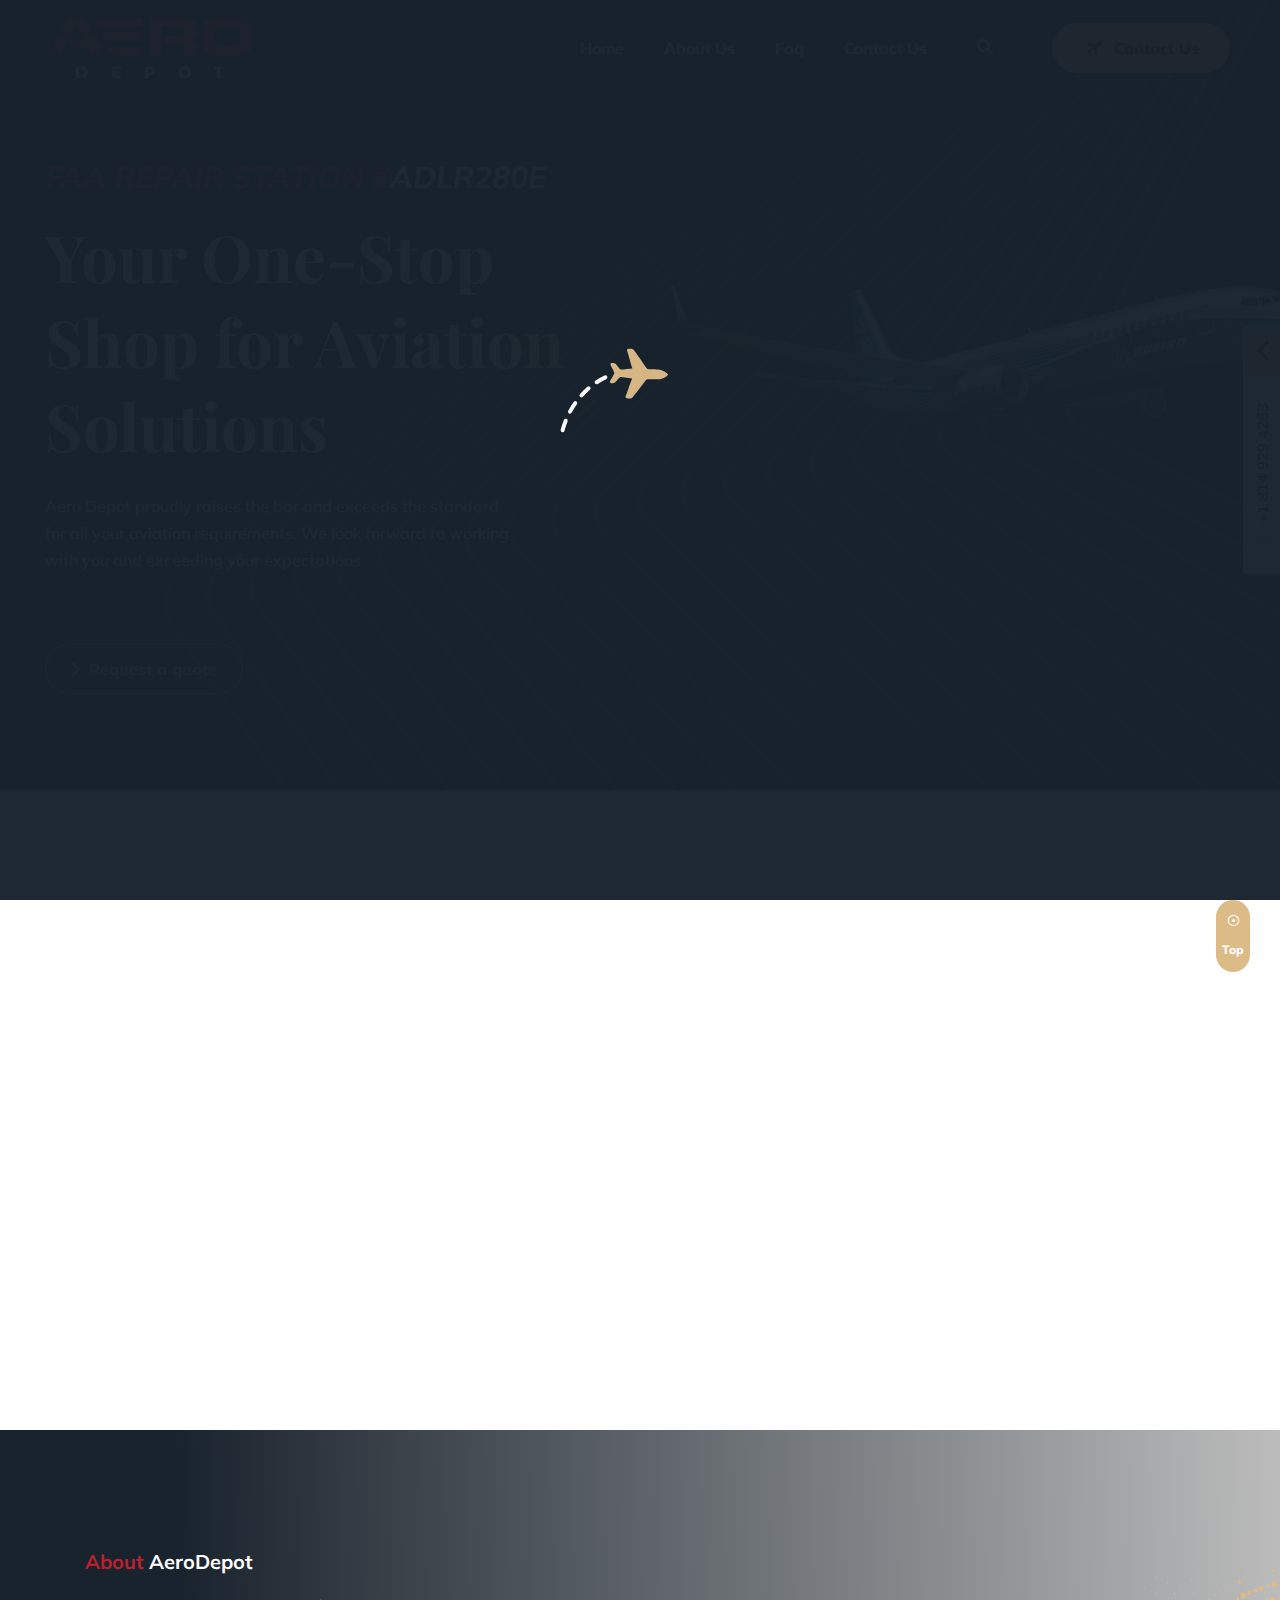
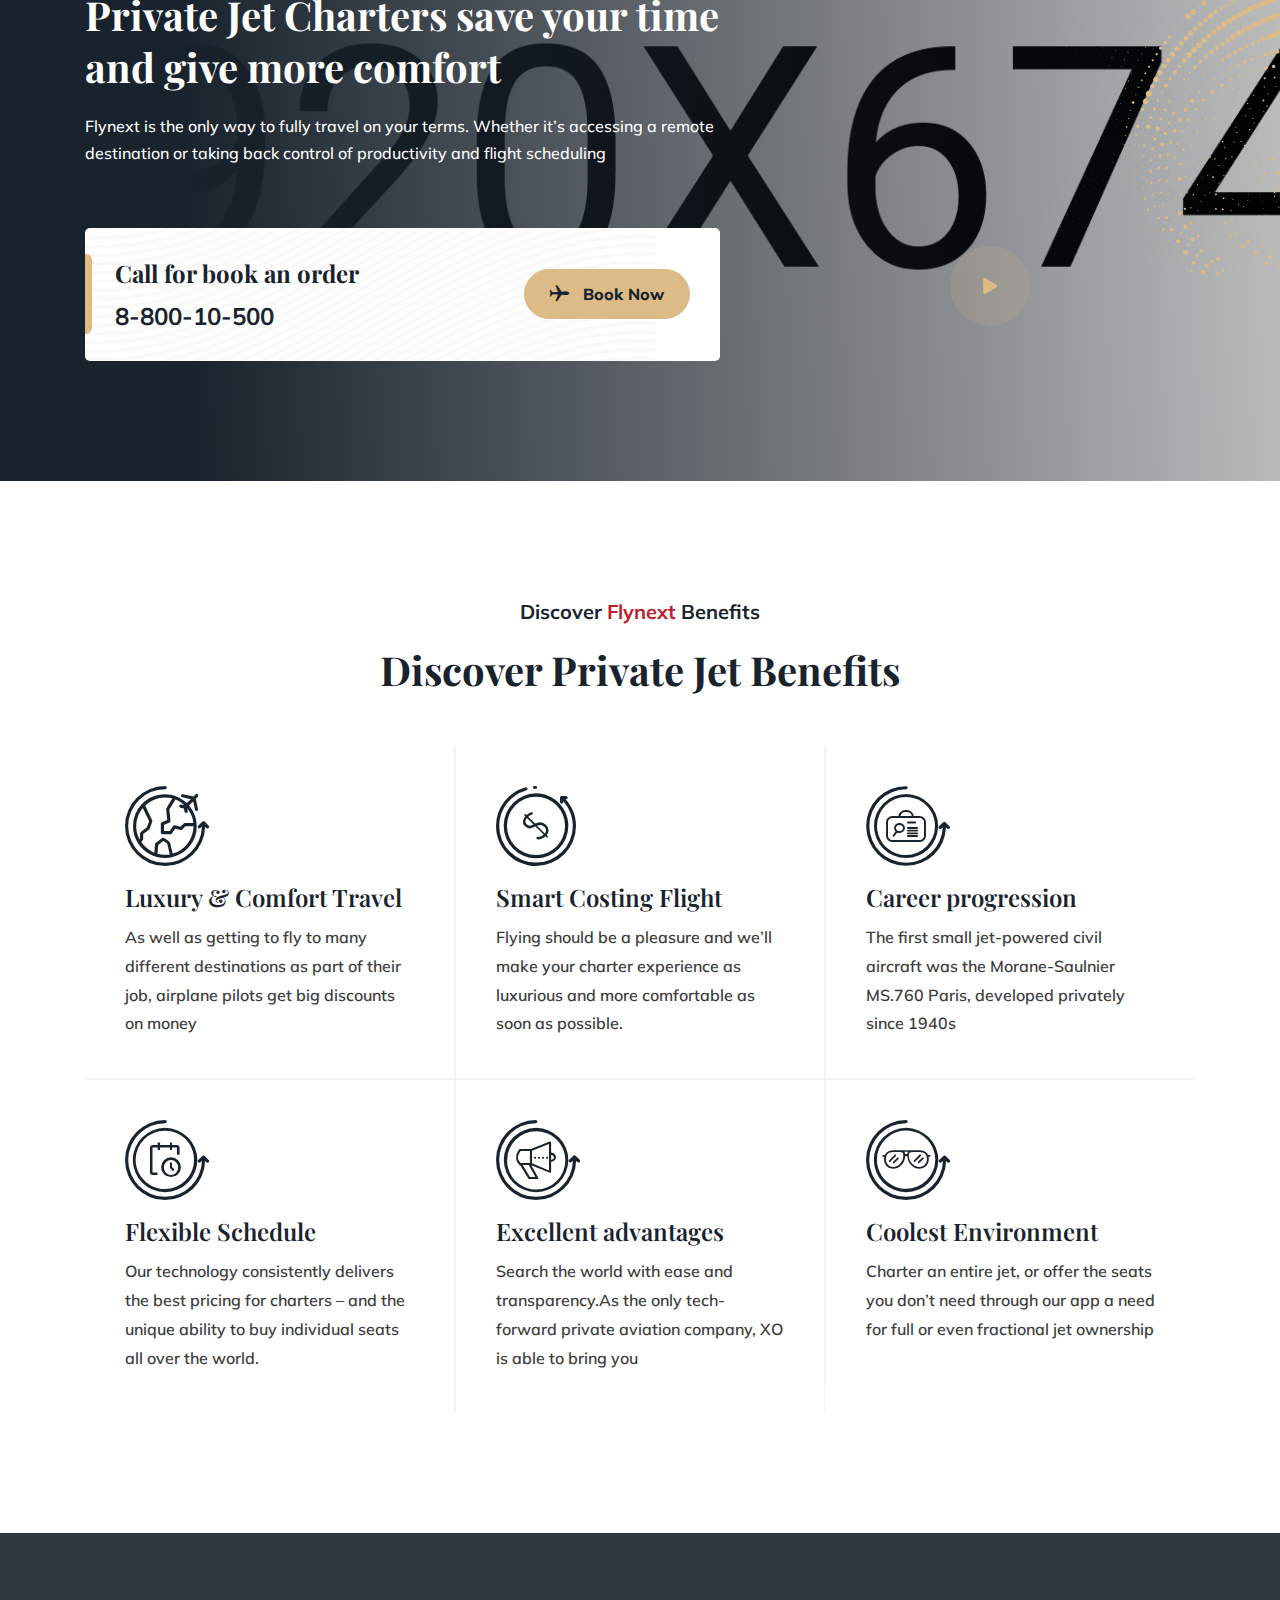
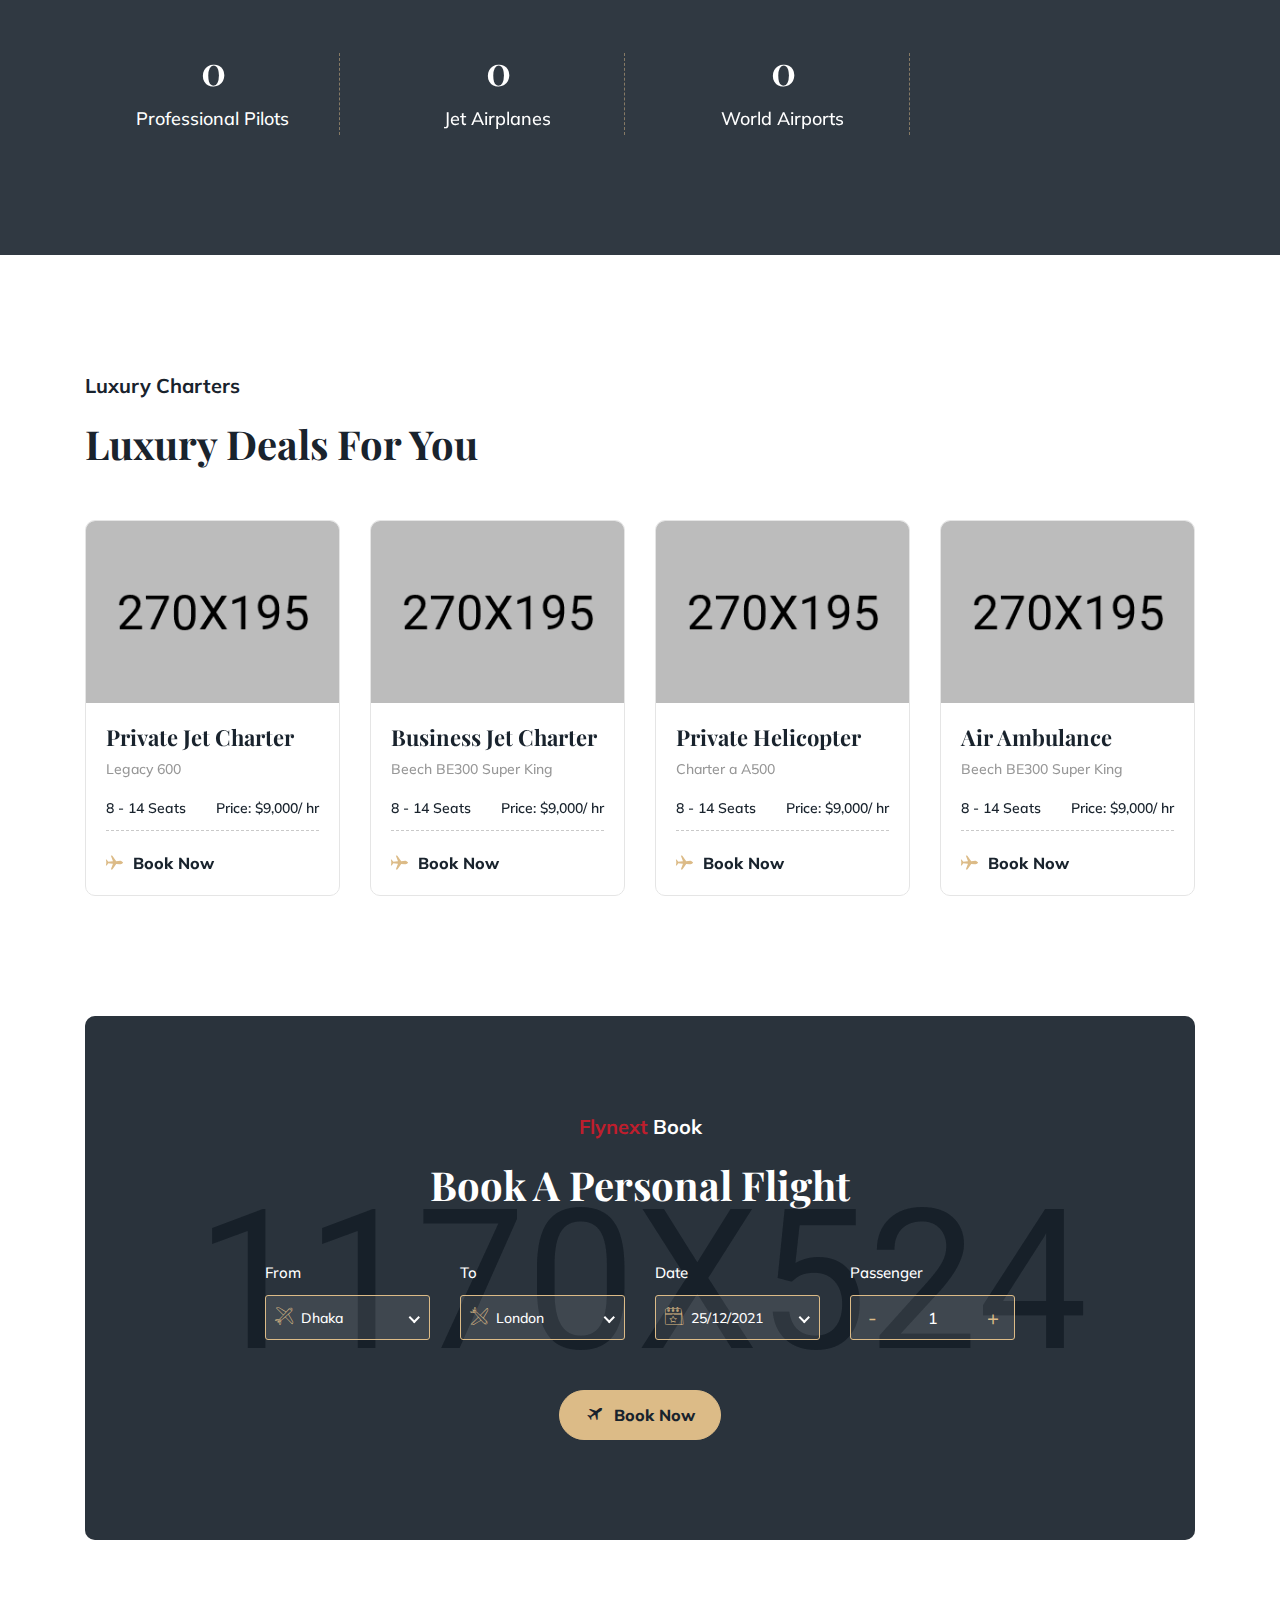
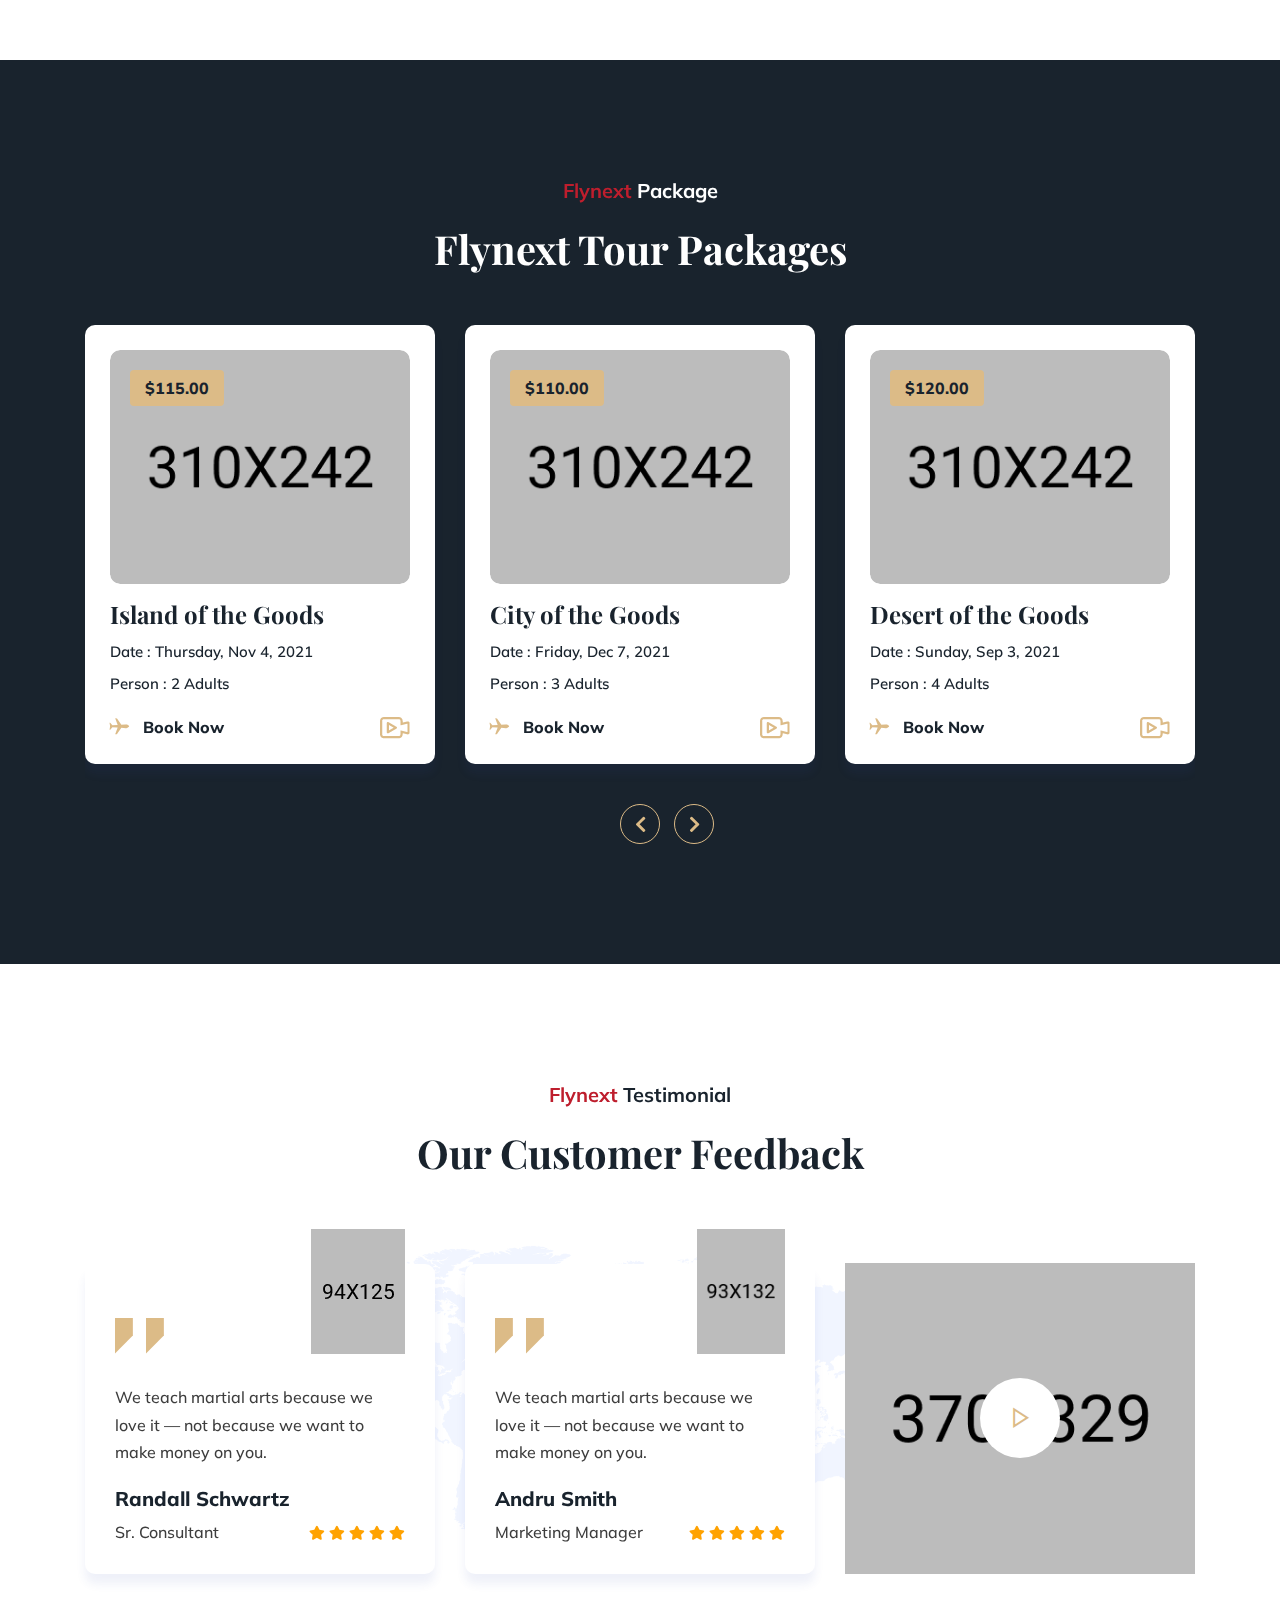
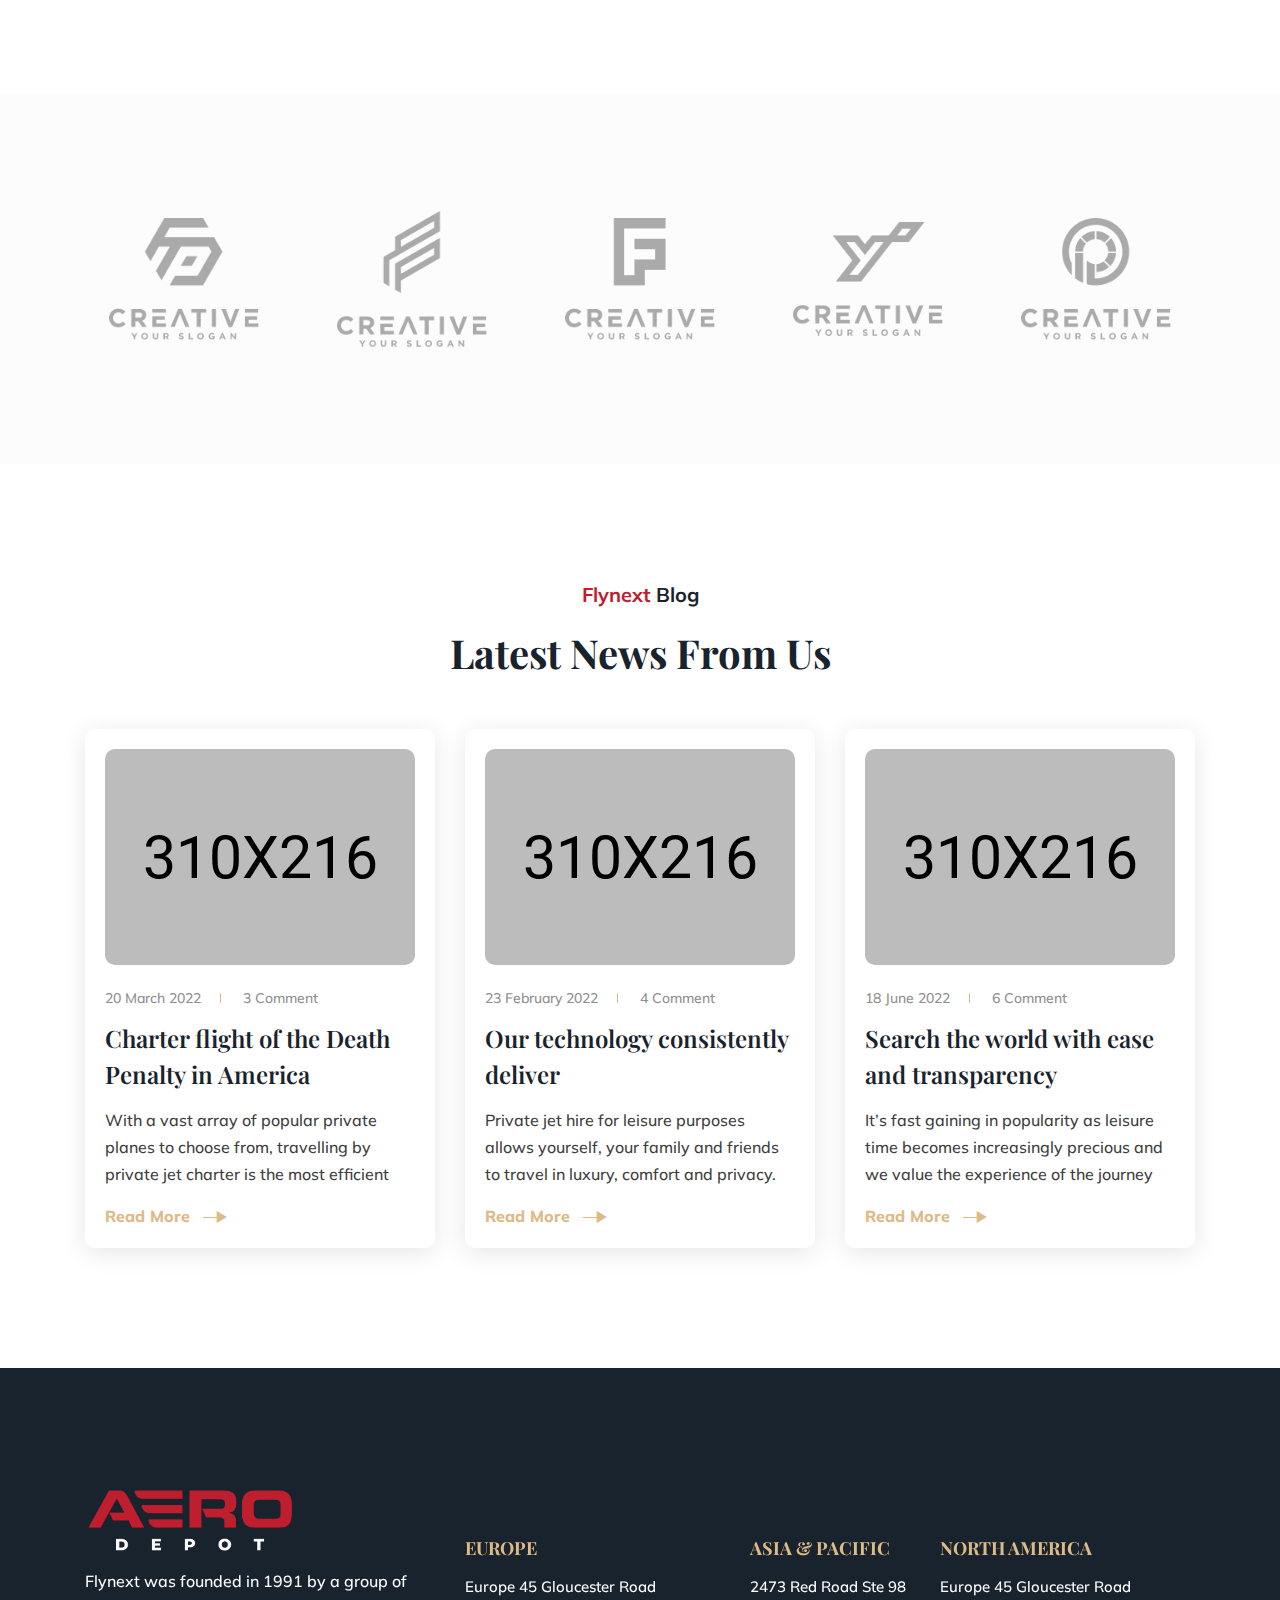
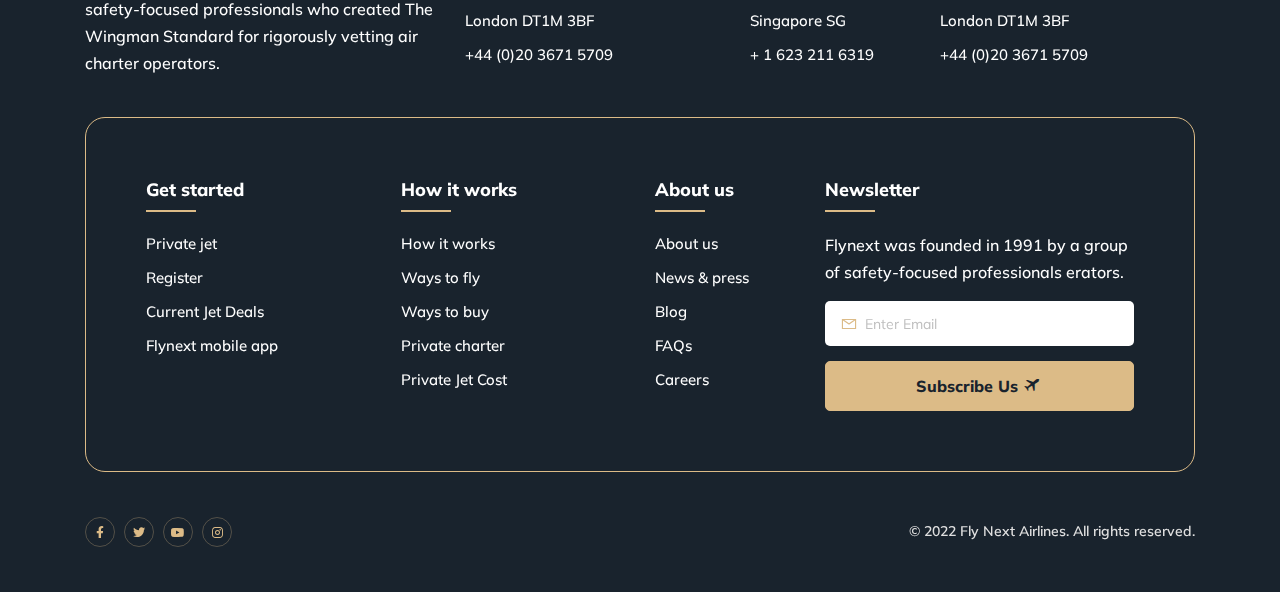
==== commit ba1ee562: "added text to about me and the reasons why aero depot" ====
--- a/index.html
+++ b/index.html
@@ -190,7 +190,7 @@
                     </div>
                     <div class="col-xxl-7 col-xl-6 col-lg-6 mb-30">
                         <div class="banner-thumb">
-                            <img src="assets/images/element/element-2.png" alt="element">
+                            <img src="assets/images/element/mainPlane.png" alt="element">
                         </div>
                     </div>
                 </div>
--- a/assets/css/style.css
+++ b/assets/css/style.css
@@ -3571,16 +3571,17 @@
   }
 }
 .banner-section .banner-thumb {
-  position: absolute;
+  /* position: absolute; */
   left: -130px;
-  bottom: -1300px;
+  /* bottom: -300px; */
   width: 123%;
   animation: scale 4s linear;
-  z-index: 9;
+  /* z-index: 9; */
 }
 .banner-section .banner-thumb img {
-  animation: ImgAnimate 3s infinite cubic-bezier(0.4, 0, 1, 1) 0.2s;
+  /* animation: ImgAnimate 3s infinite cubic-bezier(0.4, 0, 1, 1) 0.2s; */
   width: 100%;
+  padding-bottom: 200px;
 }
 @media only screen and (max-width: 1199px) {
   .banner-section .banner-thumb {
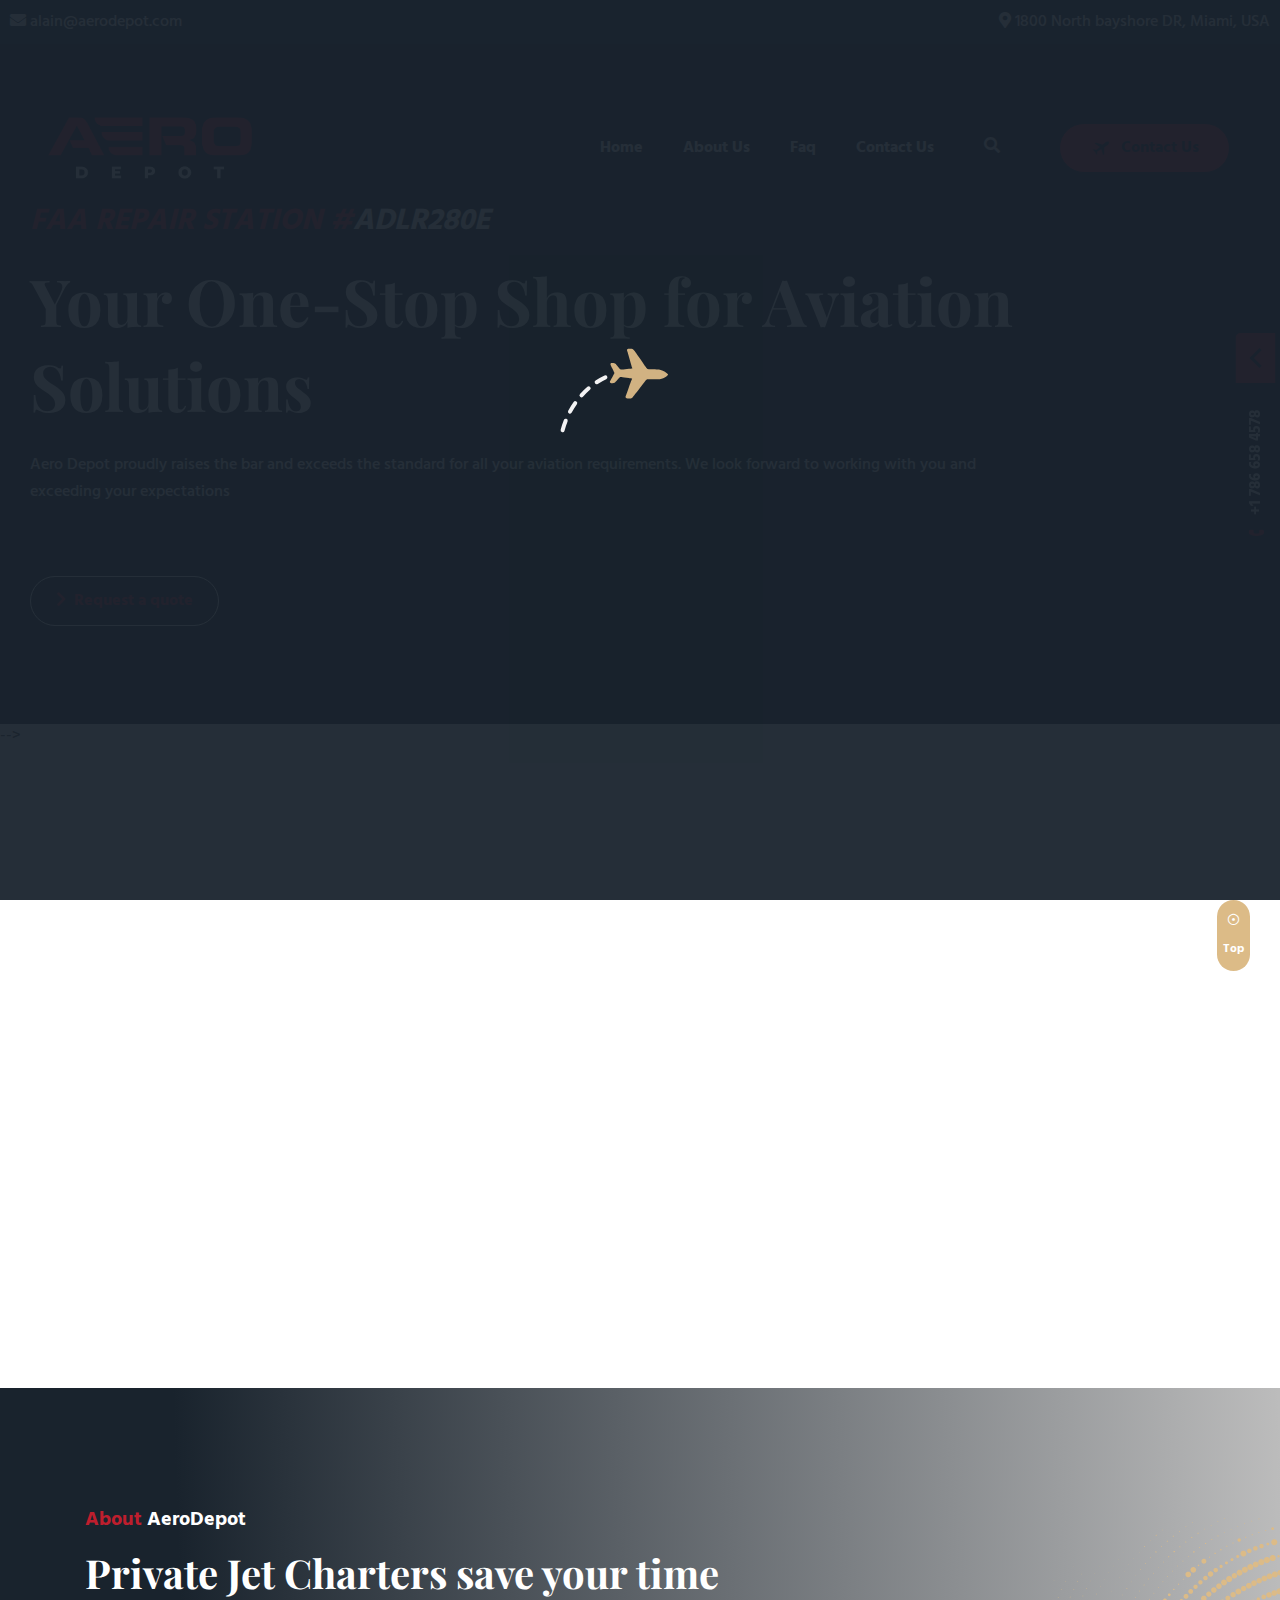
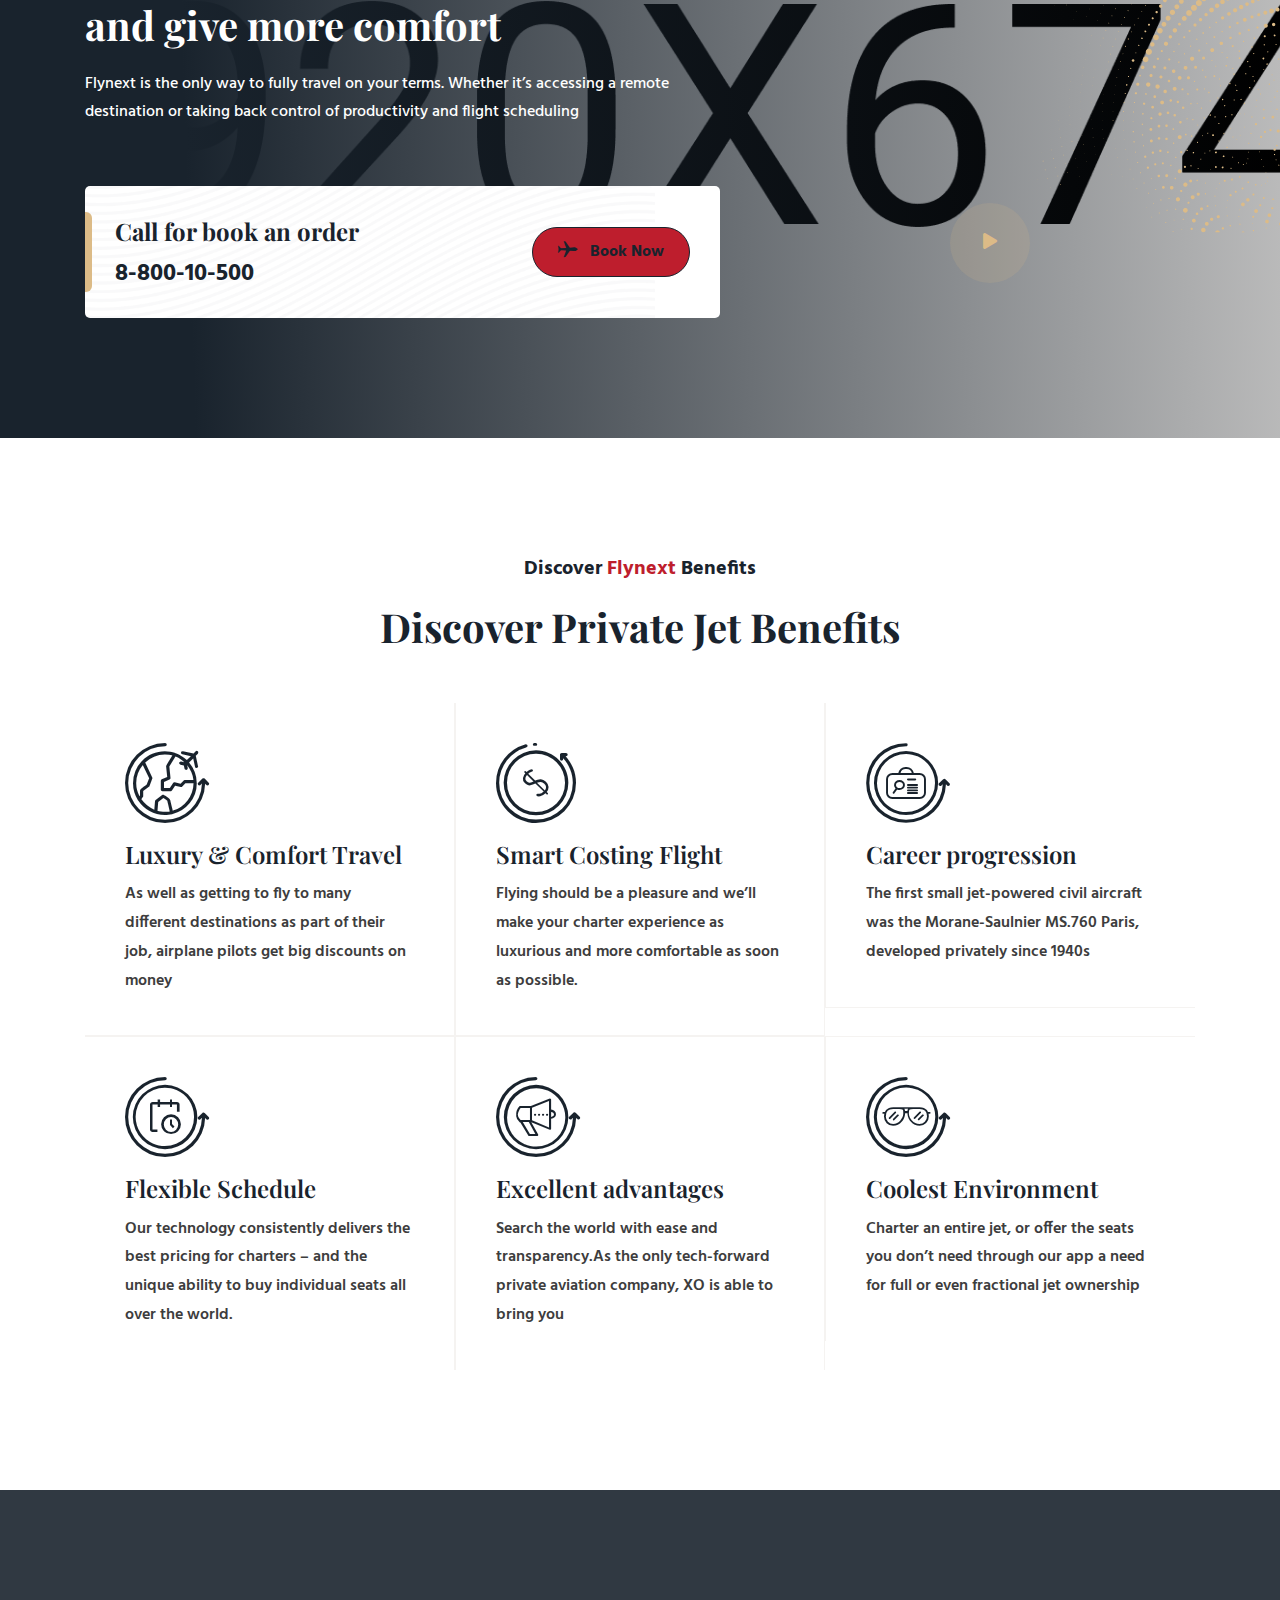
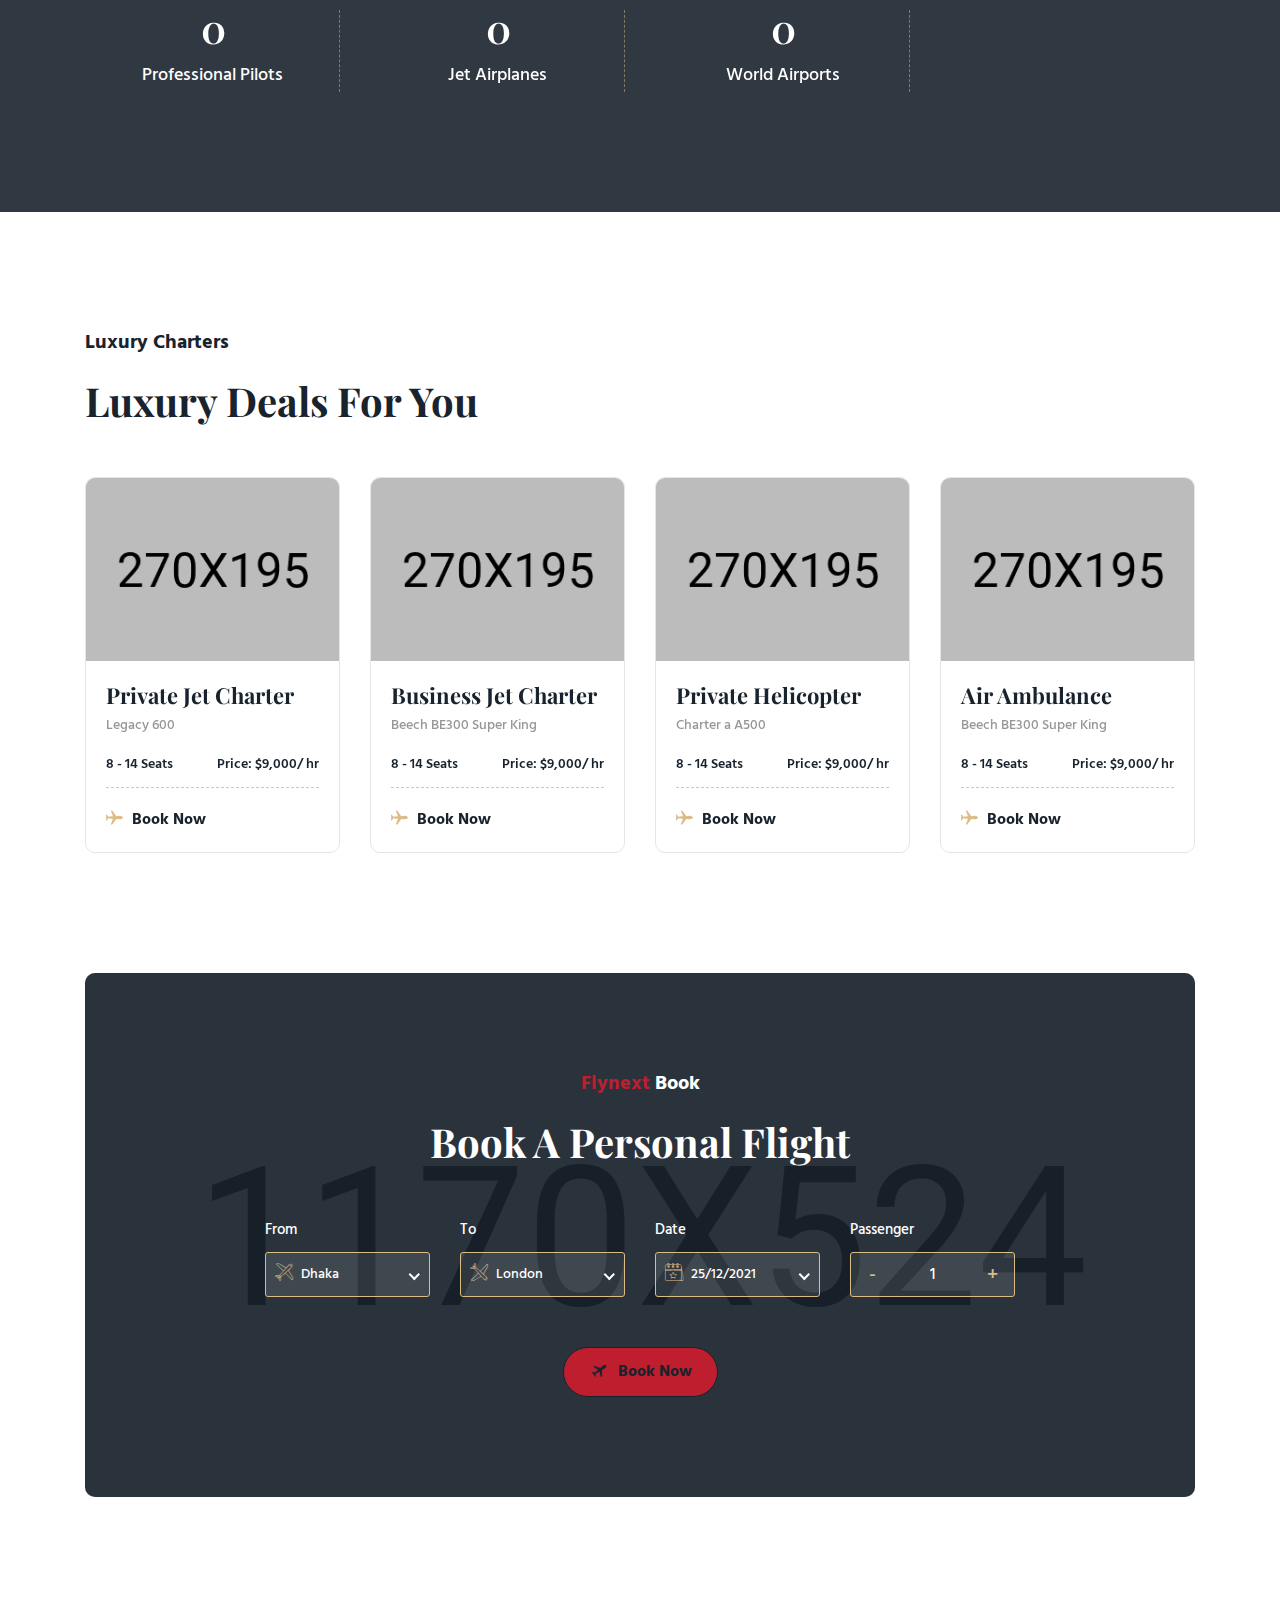
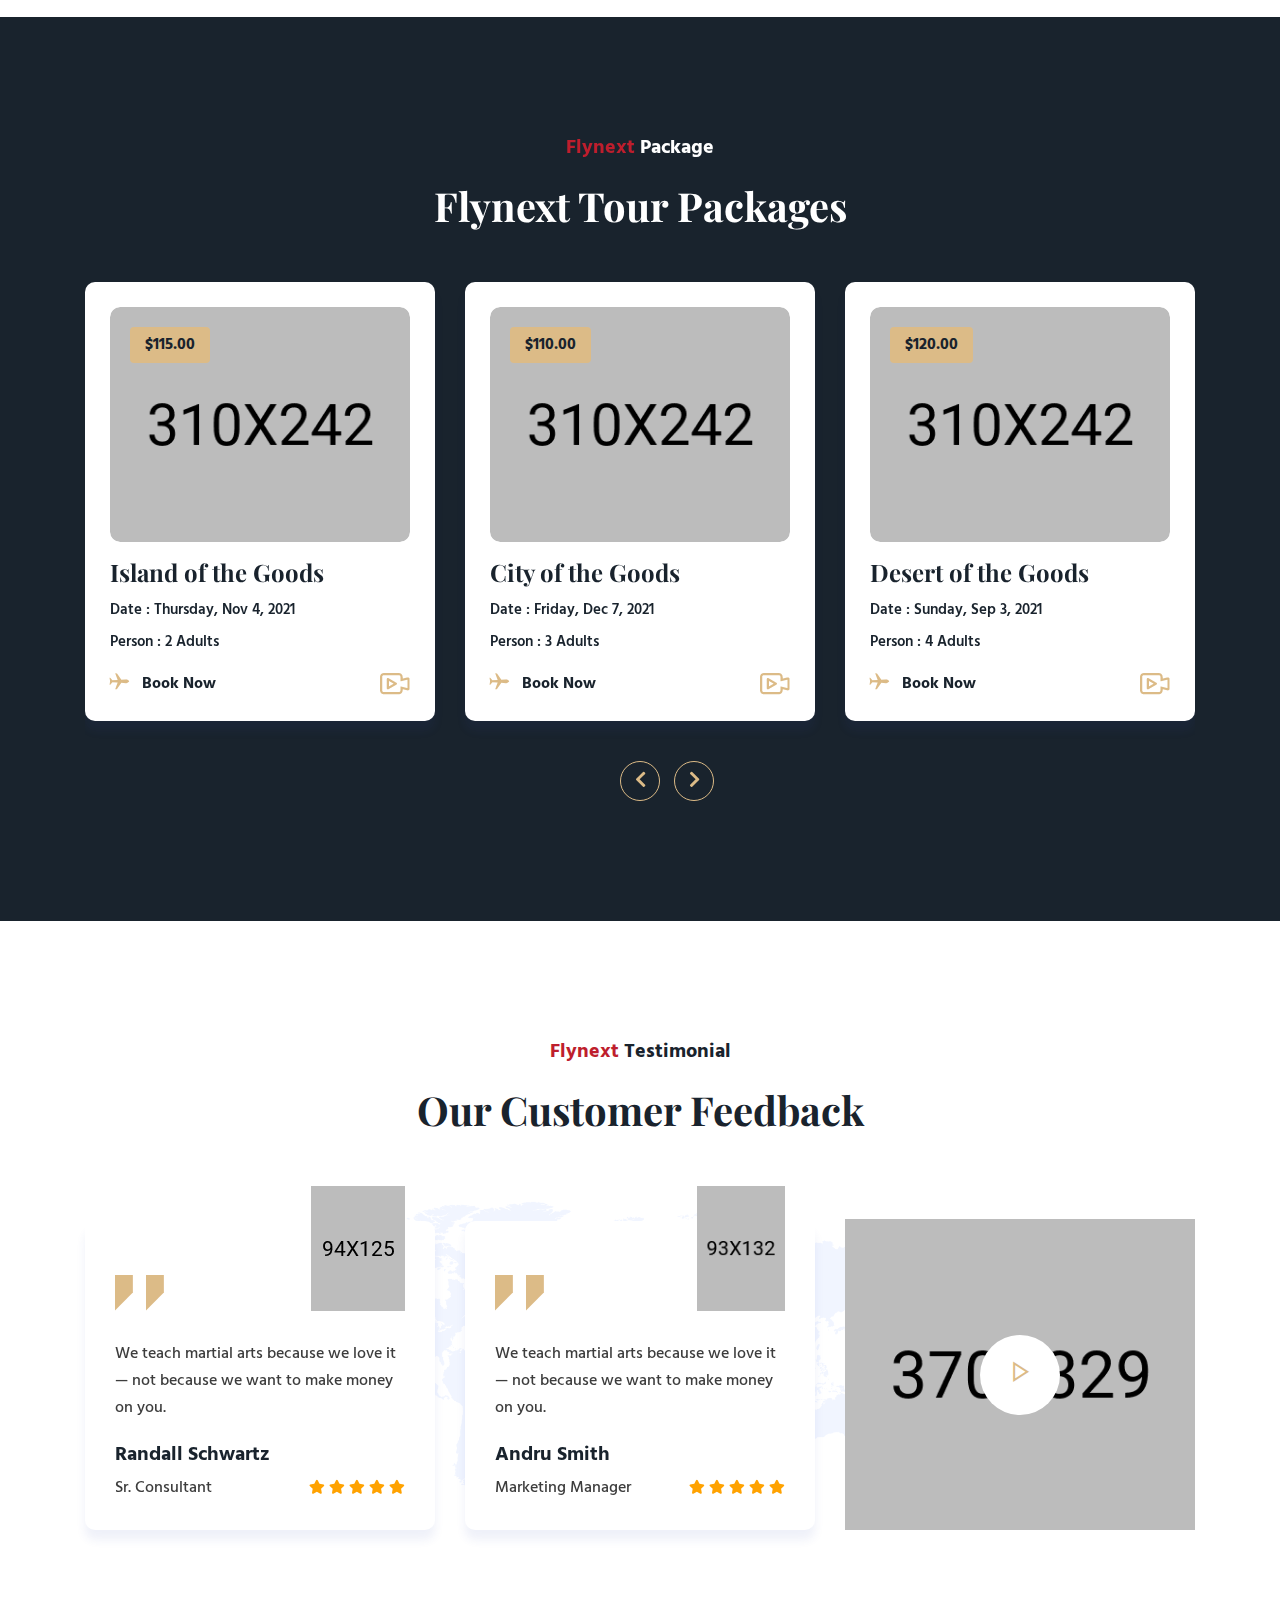
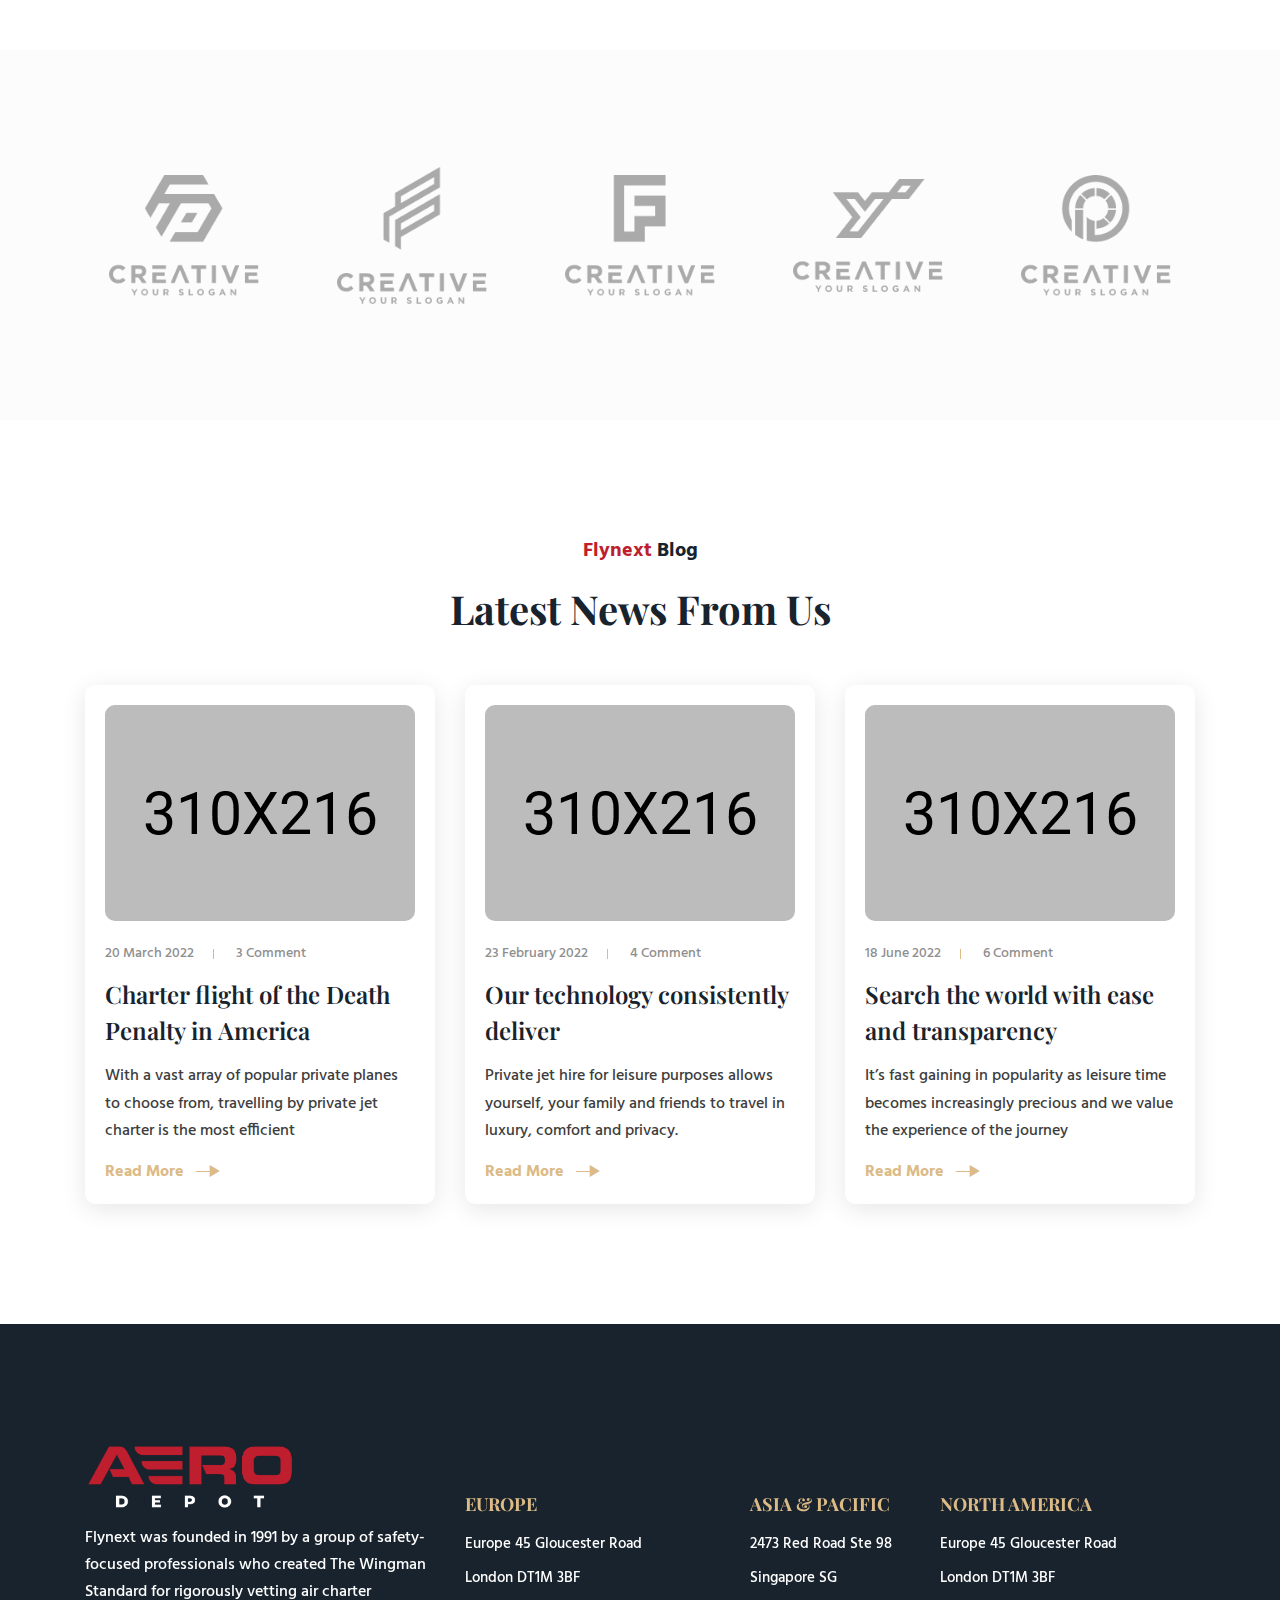
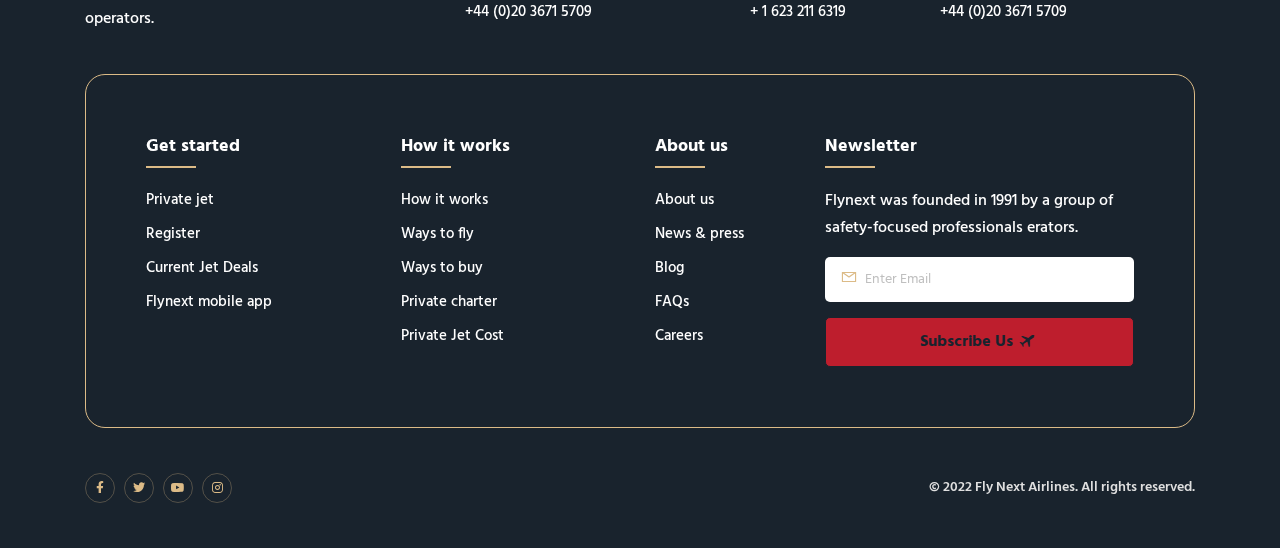
==== commit e1b7aaa9: "banner v1 done" ====
--- a/index.html
+++ b/index.html
@@ -35,6 +35,9 @@
     <link rel="stylesheet" href="assets/css/nice-select.css">
     <!-- main style css link -->
     <link rel="stylesheet" href="assets/css/style.css">
+    <link rel="preconnect" href="https://fonts.googleapis.com">
+    <link rel="preconnect" href="https://fonts.gstatic.com" crossorigin>
+    <link href="https://fonts.googleapis.com/css2?family=Hind:wght@300&display=swap" rel="stylesheet">
 </head>
 
 <body>
@@ -63,10 +66,26 @@
         <!--~~~~~~~~~~~~~~~~~~~~~~~~~~~~~~~~~~~~~~~
         Start Header
     ~~~~~~~~~~~~~~~~~~~~~~~~~~~~~~~~~~~~~~~~-->
+
+</div>
+<div class="top-nav-bar">
+    <div class="email">
+        <i class="fas fa-envelope"></i>
+        <a href="mailto:email@example.com">alain@aerodepot.com</a>
+    </div>
+    <div class="address">
+        <i class="fas fa-map-marker-alt"></i>
+        <span>1800 North bayshore DR, Miami, USA</span>
+    </div>
+</div>
+
         <header class="header-section header-section-one">
+            
             <div class="header">
+                
                 <div class="header-bottom-area">
                     <div class="container-fluid">
+                        
                         <div class="header-menu-content">
                             <nav class="navbar navbar-expand-lg p-0">
                                 <a class="site-logo site-title" href="index.html"><img src="assets/images/logo.png"
@@ -152,50 +171,79 @@
         <!--~~~~~~~~~~~~~~~~~~~~~~~~~~~~~~~~~~~~~~~
         Start Banner
     ~~~~~~~~~~~~~~~~~~~~~~~~~~~~~~~~~~~~~~~~-->
-        <section class="banner-section">
-            <div class="banner-element" data-aos="fade-left" data-aos-duration="1200">
-                <img src="assets/images/element/element-1.png" alt="element">
-            </div>
-            <div class="banner-element-two">
-                <img src="assets/images/element/element-3.png" alt="element">
-            </div>
-            <div class="banner-element-three">
-                <img src="assets/images/element/element-4.png" alt="element">
-            </div>
-            <div class="banner-element-four">
-                <img src="assets/images/element/element-5.png" alt="element">
-            </div>
-            <div class="banner-social-area">
-                <ul class="banner-social">
-                    <li><a href="#0"><i class="fab fa-facebook-f"></i></a></li>
-                    <li><a href="#0" class="active"><i class="fab fa-twitter"></i></a></li>
-                    <li><a href="#0"><i class="fab fa-youtube"></i></a></li>
-                    <li><a href="#0"><i class="fab fa-instagram"></i></a></li>
-                </ul>
-            </div>
-            <div class="container-fluid">
-                <div class="row justify-content-center align-items-center mb-30-none">
-                    <div class="col-xxl-5 col-xl-6 col-lg-12 mb-30">
-                        <div class="banner-content" data-aos="fade-right" data-aos-duration="1800">
-                            <span class="sub-title" ><span>FAA Repair Station # </span>adlr280E</span>
-                            <h1 class="title"> Your One-Stop Shop for Aviation Solutions</h1>
-                            <p>Aero Depot proudly raises the bar and exceeds the standard for all your aviation requirements. We look forward to working with you and exceeding your expectations</p>
-                            <div class="banner-btn">
-                                <a href="contact.html" class="btn--base"><i
-                                        class="fas fa-chevron-right mr-2"></i>Request a quote</a>
-                                <!-- <a href="contact.html" class="btn--base active">Request Quote <i
-                                        class="icon-Group-2361 ml-2"></i></a> -->
-                            </div>
-                        </div>
-                    </div>
-                    <div class="col-xxl-7 col-xl-6 col-lg-6 mb-30">
-                        <div class="banner-thumb">
-                            <img src="assets/images/element/mainPlane.png" alt="element">
-                        </div>
-                    </div>
-                </div>
-            </div>
-        </section>
+    <section class="banner-section" id="banner-container">
+        <!-- Other divs here -->
+        <div class="container-fluid" >
+            <div class="row justify-content-center align-items-center mb-30-none">
+                <div class="mb-30">
+                    <div class="banner-content" data-aos="fade-right" data-aos-duration="1800">
+                        <span class="sub-title" ><span>FAA Repair Station # </span>adlr280E</span>
+                        <h1 class="title"> Your One-Stop Shop for Aviation Solutions</h1>
+                        <p>Aero Depot proudly raises the bar and exceeds the standard for all your aviation requirements. We look forward to working with you and exceeding your expectations</p>
+                        <div class="banner-btn">
+                            <a href="contact.html" class="btn--base"><i class="fas fa-chevron-right mr-2"></i>Request a quote</a>
+                        </div>
+                    </div>
+                </div>
+                    <!-- <div class="banner-thumb">
+                        <img src="assets/images/element/element-2.png" alt="element">
+                    </div> -->
+                </div>
+            </div>
+        </div>
+        <!-- Other divs here -->
+    </section>
+    
+    <!-- <section class="banner-section">
+        <div class="banner-element" data-aos="fade-left" data-aos-duration="1200">
+            <img src="assets/images/element/element-1.png" alt="element">
+        </div>
+        <div class="banner-element-two">
+            <img src="assets/images/element/element-3.png" alt="element">
+        </div>
+        <div class="banner-element-three">
+            <img src="assets/images/element/element-4.png" alt="element">
+        </div>
+        <div class="banner-element-four">
+            <img src="assets/images/element/element-5.png" alt="element">
+        </div>
+        <div class="banner-social-area">
+            <ul class="banner-social">
+                <li><a href="#0"><i class="fab fa-facebook-f"></i></a></li>
+                <li><a href="#0" class="active"><i class="fab fa-twitter"></i></a></li>
+                <li><a href="#0"><i class="fab fa-youtube"></i></a></li>
+                <li><a href="#0"><i class="fab fa-instagram"></i></a></li>
+            </ul>
+        </div>
+        <div class="container-fluid">
+            <div class="row justify-content-center align-items-center mb-30-none">
+                <div id="bannerCarousel" class="carousel slide col-xxl-5 col-xl-6 col-lg-12 mb-30" data-ride="carousel">
+                    <div class="carousel-inner">
+                        <div class="carousel-item active">
+                            <img class="d-block w-100" src="assets/images/element/element-1.png" alt="First slide">
+                        </div>
+                        <div class="carousel-item">
+                            <img class="d-block w-100" src="assets/images/element/element-3.png" alt="Second slide">
+                        </div>
+                        <div class="carousel-item">
+                            <img class="d-block w-100" src="assets/images/element/element-4.png" alt="Third slide">
+                        </div>
+                    </div>
+                </div>
+                <!-- <div class="col-xxl-7 col-xl-6 col-lg-6 mb-30">
+                    <div class="banner-content" data-aos="fade-right" data-aos-duration="1800">
+                        <span class="sub-title"><span>FAA Repair Station # </span>adlr280E</span>
+                        <h1 class="title"> Your One-Stop Shop for Aviation Solutions</h1>
+                        <p>Aero Depot proudly raises the bar and exceeds the standard for all your aviation requirements. We look forward to working with you and exceeding your expectations</p>
+                        <div class="banner-btn">
+                            <a href="contact.html" class="btn--base"><i class="fas fa-chevron-right mr-2"></i>Request a quote</a>
+                        </div>
+                    </div>
+                </div> -->
+            </div>
+        </div>
+    </section>
+     -->
         <!--~~~~~~~~~~~~~~~~~~~~~~~~~~~~~~~~~~~~~~~
         End Banner
     ~~~~~~~~~~~~~~~~~~~~~~~~~~~~~~~~~~~~~~~~-->
@@ -217,8 +265,7 @@
         Start Call-widget
     ~~~~~~~~~~~~~~~~~~~~~~~~~~~~~~~~~~~~~~~~-->
         <div class="call-widget-wrapper">
-            <button type="button" class="call-widget-btn"><span class="num"><i class="icon-call-icon"></i> +1 814 929
-                    4263</span> <span class="arrow"></span></button>
+            <button type="button" class="call-widget-btn"><span class="num"><i class="icon-call-icon"></i> +1 786 658 4578</span> <span class="arrow"></span></button>
             <div class="call-widget-form-area">
                 <form class="book-form">
                     <div class="row justify-content-center mb-20-none">
@@ -1311,8 +1358,25 @@
 
 
 
+
     <!-- jquery -->
     <script src="assets/js/jquery.js"></script>
+    <script>
+    $(function() {
+        var images = ['assets/images/element/element-b.avif','assets/images/element/element-a.avif','assets/images/element/element-c.avif','assets/images/element/element-a.jpeg', 'assets/images/element/element-b.jpeg', 'assets/images/element/element-c.jpeg'];
+        var i = 0;
+        console.log("entro")
+        setInterval(function() {
+            $('#banner-container').css('background-image', 'url(' + images[i] + ')');
+            if (i == images.length - 1) {
+                i = 0;
+            } else {
+                i++;
+            }
+        }, 2000); // Change image every 3 seconds
+    });
+    
+        </script>
     <!-- bootstrap js -->
     <script src="assets/js/bootstrap.min.js"></script>
     <!-- swipper js -->
@@ -1332,6 +1396,8 @@
     <!-- main -->
     <script src="assets/js/main.js"></script>
 
+    
+
 
 </body>
 
--- a/assets/css/style.css
+++ b/assets/css/style.css
@@ -104,13 +104,32 @@
 
 body {
   background-color: white;
-  font-family: "Mulish", sans-serif;
+  font-family: 'Hind', sans-serif;
   font-size: 16px;
   font-weight: 500;
   line-height: 1.5em;
   color: #3d3d3d;
   overflow-x: hidden;
 }
+.top-nav-bar {
+  background-color: #1F2E3C !important;
+  display: flex;
+  justify-content: space-between;
+  background-color: transparent;
+  padding: 10px;
+}
+
+.top-nav-bar .email,
+.top-nav-bar .address {
+  color: white;
+  font-size: 16px;
+}
+
+.top-nav-bar a {
+  text-decoration: none;
+  color: inherit;
+}
+
 @media only screen and (max-width: 991px) {
   body {
     font-size: 14px;
@@ -801,9 +820,9 @@
   position: absolute;
   top: 42%;
   left: -142px;
-  background-color: #FFF8EE;
+  background-color: transparent;
   transform: rotate(-90deg);
-  color: #19232d;
+  color: white;
   font-weight: 700;
   border-radius: 5px 5px 0 0;
   display: flex;
@@ -820,14 +839,14 @@
   align-items: center;
 }
 .call-widget-wrapper .call-widget-btn i {
-  color: #dcbb87;
+  color: #be1e2d;
   font-size: 18px;
   margin-right: 8px;
 }
 .call-widget-wrapper .call-widget-btn .arrow {
   width: 50px;
   height: 100%;
-  background-color: #dcbb87;
+  background-color: #be1e2d;
   position: relative;
 }
 .call-widget-wrapper .call-widget-btn .arrow::after {
@@ -899,7 +918,7 @@
   font-weight: 800;
   text-align: left;
   color: #19232d;
-  font-family: "Mulish", sans-serif;
+  font-family: 'Hind', sans-serif;
   font-size: 16px;
   padding: 15px 30px;
   border-right: 2px solid #e5e5e5;
@@ -918,7 +937,7 @@
   font-weight: 700;
   text-align: left;
   color: #3d3d3d;
-  font-family: "Mulish", sans-serif;
+  font-family: 'Hind', sans-serif;
   font-size: 16px;
   padding: 15px 30px;
   border-right: 2px solid #e5e5e5;
@@ -1085,7 +1104,7 @@
   background-color: white;
   border: 1px solid #e5e5e5;
   border-radius: 3px;
-  font-family: "Playfair Display", sans-serif;
+  font-family: 'Hind', sans-serif !important;
   transition: all 0.3s;
 }
 .nav-tabs .nav-link:hover {
@@ -1310,7 +1329,7 @@
   font-weight: 700;
   font-size: 20px;
   margin-bottom: 20px;
-  font-family: "Mulish", sans-serif;
+  font-family: 'Hind', sans-serif;
   margin-top: -4px;
 }
 @media only screen and (max-width: 991px) {
@@ -1510,8 +1529,8 @@
 
 .btn--base {
   position: relative;
-  background: #dcbb87;
-  border: 1px solid #dcbb87;
+  background: #be1e2d;
+  border: 1px solid #19232d;
   color: #19232d;
   padding: 12px 25px;
   border-radius: 999px;
@@ -1525,14 +1544,15 @@
 .btn--base.active {
   background: transparent;
   border: 1px solid transparent;
-  color: #dcbb87;
+  color: #be1e2d;
 }
 .btn--base.active:hover {
   color: #19232d;
-  background: #dcbb87;
+  background: #be1e2d;
 }
 .btn--base:focus, .btn--base:hover {
-  color: #dcbb87;
+  color: #be1e2d;
+  border-color: white;
   background-color: transparent;
 }
 @media only screen and (max-width: 991px) {
@@ -1583,7 +1603,7 @@
   font-size: 13px;
   font-weight: 600;
   margin-bottom: 10px;
-  font-family: "Playfair Display", sans-serif;
+  font-family: 'Hind', sans-serif;
   display: block;
 }
 
@@ -2537,6 +2557,7 @@
 */
 .header-section {
   position: absolute;
+  padding-top: 100px;
   top: 0;
   left: 0;
   width: 100%;
@@ -2793,7 +2814,7 @@
   font-weight: 700;
   align-items: center;
   color: #19232d;
-  font-family: "Playfair Display", sans-serif;
+  font-family: 'Hind', sans-serif, !important;
   display: inline-block;
   font-size: 30px;
   transition: all 0.3s;
@@ -2809,7 +2830,7 @@
 .header-section-one .navbar-collapse .main-menu li a {
   color: white;
   font-size: 16px;
-  font-family: "Mulish", sans-serif;
+  font-family: 'Hind', sans-serif, !important;
 }
 
 .navbar-collapse .main-menu li .sub-menu {
@@ -3073,7 +3094,7 @@
 }
 .page-wrapper-two .navbar-collapse .main-menu li a {
   font-size: 16px;
-  font-family: "Mulish", sans-serif;
+  font-family: 'Hind', sans-serif;
   font-weight: 800;
   padding: 0;
 }
@@ -3536,6 +3557,13 @@
 /*--------------------------------------------------------------
     [ ## Introduction ]
 --------------------------------------------------------------*/
+#banner-container {
+  background-size: cover;
+  background-position: center;
+  background-repeat: no-repeat;
+  transition: background 1s;
+}
+
 .banner-section {
   position: relative;
   padding-top: 295px;
@@ -3571,17 +3599,16 @@
   }
 }
 .banner-section .banner-thumb {
-  /* position: absolute; */
+  position: absolute;
   left: -130px;
-  /* bottom: -300px; */
+  bottom: -1300px;
   width: 123%;
   animation: scale 4s linear;
-  /* z-index: 9; */
+  z-index: 9;
 }
 .banner-section .banner-thumb img {
-  /* animation: ImgAnimate 3s infinite cubic-bezier(0.4, 0, 1, 1) 0.2s; */
+  animation: ImgAnimate 3s infinite cubic-bezier(0.4, 0, 1, 1) 0.2s;
   width: 100%;
-  padding-bottom: 200px;
 }
 @media only screen and (max-width: 1199px) {
   .banner-section .banner-thumb {
@@ -3705,7 +3732,7 @@
   font-size: 30px;
   color: white;
   text-transform: uppercase;
-  font-family: "Mulish", sans-serif;
+  font-family: 'Hind', sans-serif;
   margin-bottom: 25px;
 }
 @media only screen and (max-width: 991px) {
@@ -3748,15 +3775,1928 @@
 }
 .banner-section .banner-content .banner-btn a {
   background-color: transparent;
+  color: #BE1E2D;
+  border-color: white;
+  margin: 5px;
+  font-weight: bolder;
+  position: relative;
+  overflow: hidden;
+}
+.banner-section .banner-content .banner-btn a i::before {
+  border-color: black;
+  transition: all 0.5s;
+}
+.banner-section .banner-content .banner-btn a::after {
+  position: absolute;
+  content: '';
+  top: 0;
+  left: 0;
+  width: 100%;
+  height: 100%;
+  border-color: black;
+  background-color: white;
+  border-radius: 999px;
+  transform-origin: 100px 100px;
+  transform: translate(-10px, -70px) scale(0.1);
+  opacity: 0;
+  z-index: -1;
+  transition: transform 0.5s, opacity 0.5s, background-color 0.5s;
+}
+.banner-section .banner-content .banner-btn a:hover {
+  color: #19232d;
+}
+.banner-section .banner-content .banner-btn a:hover i::before {
+  color: #19232d;
+}
+.banner-section .banner-content .banner-btn a:hover::after {
+  opacity: 1;
+  transform-origin: 100px 100px;
+  border-radius: 999px;
+  transform: translate(0, 0) scale(1);
+}
+.banner-section .banner-content .banner-btn a.active {
+  color: white;
+}
+.banner-section .banner-content .banner-btn a.active::after {
+  display: none;
+}
+.banner-section .banner-content .banner-btn a.active i {
+  font-size: 12px;
+  transition: all 0.5s;
+}
+.banner-section .banner-content .banner-btn a.active:hover {
   color: #dcbb87;
-  margin: 5px;
+}
+.banner-section .banner-content .banner-btn a.active:hover i {
+  padding-left: 5px;
+  padding-right: 0;
+}
+.banner-section .banner-content .banner-btn a.active:hover i::before {
+  color: #dcbb87;
+}
+
+.dark .banner-section .banner-element {
+  right: -36%;
+  top: -28%;
+}
+@media only screen and (max-width: 1466px) {
+  .dark .banner-section .banner-element {
+    right: -60%;
+  }
+}
+
+.page-wrapper-two .banner-section {
+  position: relative;
+  background-color: #f5f3f1;
+  padding-top: 265px;
+  padding-bottom: 205px;
+  z-index: 2;
+}
+@media only screen and (max-width: 767px) {
+  .page-wrapper-two .banner-section .container-fluid {
+    padding: 0;
+  }
+}
+@media only screen and (max-width: 1662px) {
+  .page-wrapper-two .banner-section {
+    padding-left: 100px;
+    padding-right: 100px;
+  }
+}
+@media only screen and (max-width: 1317px) {
+  .page-wrapper-two .banner-section {
+    padding-top: 165px;
+    padding-bottom: 105px;
+  }
+}
+@media only screen and (max-width: 1199px) {
+  .page-wrapper-two .banner-section {
+    padding-top: 140px;
+    padding-bottom: 90px;
+    padding-left: 30px;
+    padding-right: 30px;
+  }
+}
+@media only screen and (max-width: 991px) {
+  .page-wrapper-two .banner-section {
+    padding-left: 0;
+    padding-right: 0;
+  }
+}
+@media only screen and (max-width: 767px) {
+  .page-wrapper-two .banner-section {
+    padding-top: 0;
+  }
+}
+.page-wrapper-two .banner-section .banner-element {
+  right: -5%;
+  top: -25%;
+}
+@media only screen and (max-width: 1199px) {
+  .page-wrapper-two .banner-section .banner-element {
+    display: block;
+    top: -50%;
+    right: -30%;
+  }
+}
+@media only screen and (max-width: 991px) {
+  .page-wrapper-two .banner-section .banner-element {
+    top: -50%;
+  }
+}
+@media only screen and (max-width: 767px) {
+  .page-wrapper-two .banner-section .banner-element {
+    width: 90%;
+    top: -26%;
+    right: -26%;
+  }
+}
+@media only screen and (max-width: 650px) {
+  .page-wrapper-two .banner-section .banner-element {
+    width: 90%;
+    top: -26%;
+    right: -26%;
+  }
+}
+@media only screen and (max-width: 440px) {
+  .page-wrapper-two .banner-section .banner-element {
+    width: 90%;
+    top: 0;
+    right: -26%;
+  }
+}
+@media only screen and (max-width: 375px) {
+  .page-wrapper-two .banner-section .banner-element {
+    width: 90%;
+    top: 0;
+    right: -26%;
+  }
+}
+.page-wrapper-two .banner-section .banner-element-five {
+  position: absolute;
+  top: -5%;
+  right: -3%;
+}
+@media only screen and (max-width: 1199px) {
+  .page-wrapper-two .banner-section .banner-element-five {
+    display: none;
+  }
+}
+.page-wrapper-two .banner-section .banner-thumb-two {
+  position: absolute;
+  bottom: -50%;
+  right: 30%;
+  width: 45%;
+  animation: fadeInUp 3s;
+}
+@media only screen and (max-width: 1462px) {
+  .page-wrapper-two .banner-section .banner-thumb-two {
+    bottom: -35%;
+    width: 53%;
+  }
+}
+@media only screen and (max-width: 1399px) {
+  .page-wrapper-two .banner-section .banner-thumb-two {
+    bottom: -33%;
+    width: 50%;
+  }
+}
+@media only screen and (max-width: 1299px) {
+  .page-wrapper-two .banner-section .banner-thumb-two {
+    bottom: -32%;
+    width: 57%;
+  }
+}
+@media only screen and (max-width: 1199px) {
+  .page-wrapper-two .banner-section .banner-thumb-two {
+    right: -116%;
+    bottom: auto;
+    width: 70%;
+  }
+}
+@media only screen and (max-width: 991px) {
+  .page-wrapper-two .banner-section .banner-thumb-two {
+    right: -70%;
+  }
+}
+@media only screen and (max-width: 767px) {
+  .page-wrapper-two .banner-section .banner-thumb-two {
+    position: unset;
+    margin-left: auto;
+    animation: none;
+    width: auto;
+    background-color: rgba(220, 187, 135, 0.1);
+    padding-top: 140px;
+    padding-left: 15px;
+    padding-right: 15px;
+    text-align: right;
+    overflow: hidden;
+  }
+}
+.page-wrapper-two .banner-section .banner-thumb-two img {
+  width: 100%;
+}
+@media only screen and (max-width: 767px) {
+  .page-wrapper-two .banner-section .banner-thumb-two img {
+    width: 22%;
+  }
+}
+@media only screen and (max-width: 575px) {
+  .page-wrapper-two .banner-section .banner-thumb-two img {
+    width: 30%;
+  }
+}
+.page-wrapper-two .banner-section .banner-widget-one {
+  position: absolute;
+  top: 63%;
+  left: 55%;
+  background-color: white;
+  box-shadow: 0 5px 25px rgba(0, 0, 0, 0.1);
+  padding: 20px 15px;
+  display: flex;
+  flex-wrap: wrap;
+  z-index: 12;
+  border-radius: 5px;
+  animation: scroll-down 2s cubic-bezier(0.4, 0, 1, 1) infinite;
+}
+@media only screen and (max-width: 1199px) {
+  .page-wrapper-two .banner-section .banner-widget-one {
+    display: none;
+  }
+}
+.page-wrapper-two .banner-section .banner-widget-one .banner-widget-icon {
+  width: 40px;
+  height: 40px;
+  line-height: 45px;
+  display: inline-block;
+  font-size: 20px;
+  text-align: center;
+  background-color: rgba(220, 187, 135, 0.1);
+  border-radius: 50%;
+}
+.page-wrapper-two .banner-section .banner-widget-one .banner-widget-icon i::before {
+  color: #dcbb87;
+}
+.page-wrapper-two .banner-section .banner-widget-one .banner-widget-content {
+  width: calc(100% - 40px);
+  padding-left: 10px;
+}
+.page-wrapper-two .banner-section .banner-widget-one .banner-widget-content .title {
+  font-family: 'Hind', sans-serif;
+  margin-bottom: 3px;
+  font-weight: 800;
+}
+.page-wrapper-two .banner-section .banner-widget-one .banner-widget-content .sub-title {
+  font-size: 12px;
+  font-weight: 600;
+}
+.page-wrapper-two .banner-section .banner-widget-two {
+  position: absolute;
+  top: 50%;
+  transform: translateY(-50%);
+  right: 10%;
+  background-color: white;
+  box-shadow: 0 5px 25px rgba(0, 0, 0, 0.1);
+  padding: 15px;
+  display: flex;
+  flex-wrap: wrap;
+  width: 12%;
+  z-index: 12;
+  border-radius: 5px;
+  animation: scroll-ver 2s cubic-bezier(0.4, 0, 1, 1) infinite;
+}
+@media only screen and (max-width: 1199px) {
+  .page-wrapper-two .banner-section .banner-widget-two {
+    display: none;
+  }
+}
+.page-wrapper-two .banner-section .banner-widget-two .banner-widget-icon {
+  width: 40px;
+  height: 40px;
+  line-height: 45px;
+  display: inline-block;
+  font-size: 20px;
+  text-align: center;
+  background-color: rgba(220, 187, 135, 0.1);
+  border-radius: 50%;
+}
+.page-wrapper-two .banner-section .banner-widget-two .banner-widget-icon i::before {
+  color: #dcbb87;
+}
+.page-wrapper-two .banner-section .banner-widget-two .banner-widget-content {
+  width: calc(100% - 40px);
+  padding-left: 10px;
+}
+.page-wrapper-two .banner-section .banner-widget-two .banner-widget-content .title {
+  font-family: 'Hind', sans-serif;
+  margin-bottom: 3px;
+}
+.page-wrapper-two .banner-section .banner-widget-two .banner-widget-content .banner-widget-btn {
+  background-color: #19232d;
+  color: white;
+  display: inline-block;
+  border-radius: 3px;
+  padding: 2px 8px;
+  font-size: 10px;
+  margin-top: 5px;
+}
+.page-wrapper-two .banner-section .banner-widget-three {
+  position: absolute;
+  top: 38%;
+  right: 16%;
+}
+@media only screen and (max-width: 1199px) {
+  .page-wrapper-two .banner-section .banner-widget-three {
+    display: none;
+  }
+}
+.page-wrapper-two .banner-section .banner-video {
+  position: absolute;
+  bottom: 55%;
+  right: 45%;
+}
+@media only screen and (max-width: 1199px) {
+  .page-wrapper-two .banner-section .banner-video {
+    position: unset;
+    margin: 20px;
+  }
+}
+@media only screen and (max-width: 767px) {
+  .page-wrapper-two .banner-section .banner-video {
+    position: absolute;
+    bottom: 70%;
+    right: auto;
+    left: 10%;
+    margin: 0;
+  }
+}
+@media only screen and (max-width: 767px) {
+  .page-wrapper-two .banner-section .banner-content {
+    padding-left: 15px;
+    padding-right: 15px;
+  }
+}
+.page-wrapper-two .banner-section .banner-content .sub-title {
+  color: #19232d;
+  font-size: 16px;
+  text-transform: uppercase;
+  letter-spacing: 2px;
+  font-weight: 700;
+}
+@media only screen and (max-width: 1199px) {
+  .page-wrapper-two .banner-section .banner-content .sub-title {
+    font-size: 14px;
+  }
+}
+.page-wrapper-two .banner-section .banner-content .title {
+  font-weight: 700;
+  color: #19232d;
+  margin-bottom: 30px;
+}
+@media only screen and (max-width: 991px) {
+  .page-wrapper-two .banner-section .banner-content .title {
+    line-height: 50px;
+  }
+}
+@media only screen and (max-width: 575px) {
+  .page-wrapper-two .banner-section .banner-content .title {
+    line-height: 40px;
+  }
+}
+.page-wrapper-two .banner-section .banner-content .access {
+  font-weight: 800;
+  color: #19232d;
+  font-size: 22px;
+  margin-bottom: 20px;
+}
+@media only screen and (max-width: 1199px) {
+  .page-wrapper-two .banner-section .banner-content .access {
+    font-size: 16px;
+  }
+}
+.page-wrapper-two .banner-section .banner-content .access span {
+  color: #dcbb87;
+}
+.page-wrapper-two .banner-section .banner-content p {
+  color: #19232d;
+}
+.page-wrapper-two .banner-section .banner-content .banner-btn {
+  margin-top: 45px;
+}
+.page-wrapper-two .banner-section .banner-content .banner-btn a {
+  color: #19232d;
+  border: 1px solid #19232d;
+}
+.page-wrapper-two .banner-section .banner-content .banner-btn a i {
+  font-size: 12px;
+  color: #dcbb87;
+  transition: all 0.5s;
+}
+.page-wrapper-two .banner-section .banner-content .banner-btn a:hover {
+  border: 1px solid #dcbb87;
+}
+.page-wrapper-two .banner-section .banner-content .banner-btn a.active {
+  border: 1px solid transparent;
+}
+
+.inner-banner-section {
+  padding-top: 148px;
+  padding-bottom: 93px;
+}
+.inner-banner-section .banner-content .title {
+  margin-top: -20px;
+  margin-bottom: 20px;
+}
+@media only screen and (max-width: 991px) {
+  .inner-banner-section .banner-content .title {
+    margin-top: -9px;
+  }
+}
+
+.breadcrumb {
+  background-color: transparent;
+  padding: 0;
+  margin: 0;
+  justify-content: center;
+}
+
+.breadcrumb li {
+  color: #19232d;
+  font-family: 'Hind', sans-serif;
+}
+
+.breadcrumb-item a {
+  font-weight: 700;
+  font-size: 20px;
+  position: relative;
+  z-index: 2;
+  color: white;
+}
+@media only screen and (max-width: 991px) {
+  .breadcrumb-item a {
+    font-size: 14px;
+  }
+}
+
+.breadcrumb-item.active {
+  font-weight: 700;
+  color: #dcbb87;
+  font-size: 20px;
+  position: relative;
+  z-index: 2;
+}
+@media only screen and (max-width: 991px) {
+  .breadcrumb-item.active {
+    font-size: 14px;
+  }
+}
+
+.breadcrumb-item.active::before {
+  content: ">";
+  font-weight: 600;
+  color: white;
+  font-size: 20px;
+  left: 0;
+  top: 1px;
+  position: relative;
+}
+@media only screen and (max-width: 991px) {
+  .breadcrumb-item.active::before {
+    font-size: 14px;
+  }
+}
+
+/*--------------------------------------------------------------
+    [ ## Footer ]
+--------------------------------------------------------------*/
+/*--------------------------------------------------------------
+# Footer-block
+--------------------------------------------------------------*/
+.footer-section {
   position: relative;
   overflow: hidden;
-}
-.banner-section .banner-content .banner-btn a i::before {
+  z-index: 2;
+}
+.footer-section .footer-element {
+  position: absolute;
+  right: 0;
+  top: 0;
+  z-index: -1;
+}
+@media only screen and (max-width: 991px) {
+  .footer-section .footer-element {
+    display: none;
+  }
+}
+
+.footer-top-area {
+  margin-bottom: 40px;
+}
+
+.footer-logo {
+  margin-bottom: 15px;
+}
+.footer-logo a {
+  margin: 0;
+}
+
+.footer-widget .title {
+  color: white;
+  position: relative;
+  font-family: 'Hind', sans-serif;
+  font-weight: 800;
+  margin-bottom: 30px;
+}
+.footer-widget .title::before {
+  border: 1px solid #dcbb87;
+  bottom: -10px;
+  content: "";
+  left: 0;
+  position: absolute;
+  width: 50px;
+  right: 0;
+}
+.footer-widget .widget-title {
+  color: #dcbb87;
+  margin-bottom: 15px;
+  font-weight: 700;
+}
+.footer-widget p {
+  color: white;
+}
+
+.footer-list li {
+  color: white;
+  font-size: 15px;
+  margin-bottom: 10px;
+  transition: all 0.3s;
+}
+.footer-list li:hover {
+  color: #dcbb87;
+  padding-left: 5px;
+}
+
+.footer-bottom-area {
+  border: 1px solid #dcbb87;
+  border-radius: 20px;
+  background-color: #19232d;
+  position: relative;
+  z-index: 9;
+  padding: 60px;
+}
+@media only screen and (max-width: 991px) {
+  .footer-bottom-area {
+    padding: 30px;
+  }
+}
+
+.subscribe-form {
+  position: relative;
+  margin-top: 10px;
+}
+.subscribe-form input {
+  background: white;
+  color: #3d3d3d;
+  border: none;
+  border-radius: 5px;
+  font-family: 'Hind', sans-serif;
+  font-size: 14px;
+  padding-left: 40px;
+  height: 45px;
+  position: relative;
+  font-weight: 400;
+}
+.subscribe-form input:focus {
+  color: #3d3d3d;
+  border: none;
+  background: white;
+}
+.subscribe-form input::placeholder {
+  color: #BFBFBF;
+}
+.subscribe-form .subscribe-icon {
+  position: absolute;
+  top: 10px;
+  left: 15px;
+  color: #dcbb87;
+  z-index: 9;
+  font-size: 18px;
+}
+.subscribe-form button, .subscribe-form input[type="button"], .subscribe-form input[type="reset"], .subscribe-form input[type="submit"] {
+  border-radius: 5px;
+  width: 100%;
+  margin-top: 15px;
+  display: flex;
+  justify-content: center;
+}
+.subscribe-form button i, .subscribe-form input[type="button"] i, .subscribe-form input[type="reset"] i, .subscribe-form input[type="submit"] i {
+  font-size: 20px;
   transition: all 0.5s;
 }
-.banner-section .banner-content .banner-btn a::after {
+.subscribe-form button i::before, .subscribe-form input[type="button"] i::before, .subscribe-form input[type="reset"] i::before, .subscribe-form input[type="submit"] i::before {
+  color: #19232d;
+  transition: all 0.5s;
+}
+.subscribe-form button:hover i, .subscribe-form input[type="button"]:hover i, .subscribe-form input[type="reset"]:hover i, .subscribe-form input[type="submit"]:hover i {
+  transform: rotate(-150deg);
+}
+.subscribe-form button:hover i::before, .subscribe-form input[type="button"]:hover i::before, .subscribe-form input[type="reset"]:hover i::before, .subscribe-form input[type="submit"]:hover i::before {
+  color: #dcbb87;
+}
+
+.footer-social li {
+  display: inline-block;
+}
+.footer-social li a {
+  width: 30px;
+  height: 30px;
+  line-height: 30px;
+  text-align: center;
+  display: inline-block;
+  border-radius: 50%;
+  background: transparent;
+  border: 1px solid rgba(220, 187, 135, 0.3);
+  color: #dcbb87;
+  font-size: 12px;
+  transition: all 0.3s;
+}
+.footer-social li a:hover {
+  color: white;
+  background-color: #dcbb87;
+}
+
+.footer-social li + li {
+  margin-left: 5px;
+}
+
+.copyright-area {
+  padding: 45px 0;
+  display: flex;
+  flex-wrap: wrap;
+  align-items: center;
+  justify-content: space-between;
+}
+.copyright-area p {
+  font-size: 14px;
+  font-weight: 600;
+  margin-bottom: 0;
+  color: #dfdfdf;
+}
+@media only screen and (max-width: 991px) {
+  .copyright-area p {
+    margin-top: 15px;
+  }
+}
+@media only screen and (max-width: 991px) {
+  .copyright-area {
+    display: block;
+    text-align: center;
+  }
+}
+
+.page-wrapper-two .footer-section {
+  background-color: rgba(220, 187, 135, 0.1);
+}
+.page-wrapper-two .footer-section .footer-element {
+  right: 50px;
+  top: -300px;
+  opacity: .3;
+}
+.page-wrapper-two .footer-bottom-area {
+  padding: 0;
+  border: none;
+  border-radius: 0;
+  background-color: transparent;
+}
+.page-wrapper-two .footer-widget .title {
+  color: #19232d;
+}
+.page-wrapper-two .footer-widget .title::before {
+  border: 1px dashed #dcbb87;
+}
+.page-wrapper-two .footer-widget p {
+  color: #19232d;
+}
+.page-wrapper-two .footer-list li {
+  color: #19232d;
+  font-weight: 600;
+}
+.page-wrapper-two .footer-list li i {
+  margin-right: 5px;
+  font-size: 14px;
+}
+.page-wrapper-two .footer-list li:hover {
+  color: #dcbb87;
+}
+.page-wrapper-two .footer-top-widget {
+  display: flex;
+  flex-wrap: wrap;
+  align-items: center;
+  justify-content: space-between;
+  border-bottom: 1px dashed #707070;
+  padding-bottom: 30px;
+  margin-bottom: 40px;
+}
+.page-wrapper-two .footer-btn a {
+  display: flex;
+}
+.page-wrapper-two .footer-btn a i {
+  font-size: 20px;
+  margin-left: 8px;
+  transition: all 0.5s;
+}
+.page-wrapper-two .footer-btn a:hover i {
+  transform: rotate(-150deg);
+}
+@media only screen and (max-width: 767px) {
+  .page-wrapper-two .footer-btn a {
+    margin-top: 20px;
+  }
+}
+.page-wrapper-two .footer-social li a {
+  border: 1px solid #707070;
+  color: #1F2E3C;
+}
+.page-wrapper-two .footer-social li a:hover {
+  border: 1px solid #dcbb87;
+  color: white;
+}
+.page-wrapper-two .copyright-area {
+  border-top: 1px dashed #707070;
+  padding: 25px 0;
+  justify-content: center;
+  margin-top: 40px;
+}
+.page-wrapper-two .copyright-area p {
+  color: #19232d;
+  font-weight: 700;
+  font-size: 16px;
+}
+@media only screen and (max-width: 991px) {
+  .page-wrapper-two .copyright-area p {
+    font-size: 14px;
+  }
+}
+
+/*--------------------------------------------------------------
+# Pages
+--------------------------------------------------------------*/
+/*--------------------------------------------------------------
+    [ ## team ]
+--------------------------------------------------------------*/
+/*--------------------------------------------------------------
+# Team-block
+--------------------------------------------------------------*/
+@media only screen and (max-width: 991px) {
+  .team-section .slider-nav-area {
+    display: none;
+  }
+}
+
+.team-slider {
+  overflow: hidden;
+}
+
+.team-item {
+  border-radius: 5px;
+  position: relative;
+  overflow: hidden;
+}
+.team-item:hover .team-social-area {
+  right: 0;
+}
+.team-item .team-social-area {
+  position: absolute;
+  top: 0;
+  right: -100%;
+  background-color: #f5f3f1;
+  width: 15%;
+  height: 100%;
+  display: flex;
+  align-items: center;
+  justify-content: center;
+  transition: all 0.5s;
+}
+
+.team-thumb {
+  background-color: #DDE6EF;
+  text-align: center;
+}
+
+.team-content {
+  background-color: #f5f3f1;
+  padding: 20px;
+  text-align: center;
+}
+.team-content .title {
+  font-family: 'Hind', sans-serif;
+  font-weight: 800;
+}
+.team-content .title a {
+  transition: all 0.5s;
+}
+.team-content .title a:hover {
+  color: #dcbb87;
+}
+.team-content .sub-title {
+  color: #19232d;
+  font-style: italic;
+  font-weight: 700;
+}
+
+.team-social li a {
+  width: 30px;
+  height: 30px;
+  line-height: 30px;
+  text-align: center;
+  display: inline-block;
+  border-radius: 50%;
+  background: transparent;
+  border: 1px solid rgba(220, 187, 135, 0.5);
+  color: #dcbb87;
+  font-size: 12px;
+  transition: all 0.3s;
+}
+.team-social li a:hover {
+  color: white;
+  background-color: #dcbb87;
+}
+
+.team-social li + li {
+  margin-top: 8px;
+}
+
+.team--style .section-header-wrapper {
+  position: relative;
+}
+.team--style .section-header-wrapper::after {
+  position: absolute;
+  content: '';
+  top: 50%;
+  transform: translateY(-50%);
+  right: 0;
+  width: 50%;
+  height: 1px;
+  background-color: #e5e5e5;
+}
+@media only screen and (max-width: 1199px) {
+  .team--style .section-header-wrapper::after {
+    display: none;
+  }
+}
+.team--style .section-header-wrapper .section-header .section-title {
+  margin-top: -13px;
+}
+
+.team-widget-area .team-widget-content {
+  margin-top: 52px;
+}
+.team-widget-area .team-widget-content .title {
+  margin-bottom: 15px;
+  font-weight: 700;
+  margin-top: -5px;
+}
+.team-widget-area .team-widget-content p {
+  line-height: 1.9;
+}
+
+.team-skill-area .skill-item {
+  border: 1px solid #e5e5e5;
+  border-radius: 5px;
+  padding: 40px 10px;
+  position: relative;
+  overflow: hidden;
+  z-index: 2;
+  text-align: center;
+  transition: all 0.5s;
+}
+.team-skill-area .skill-item::before {
+  position: absolute;
+  content: '';
+  bottom: 0;
+  left: 50%;
+  transform: translateX(-50%);
+  width: 50px;
+  height: 2px;
+  background-color: #dcbb87;
+  transition: all 0.5s;
+  z-index: -1;
+}
+.team-skill-area .sk-name {
+  margin-top: 25px;
+  display: inline-block;
+  text-transform: uppercase;
+  color: #19232d;
+  font-weight: 800;
+  font-size: 16px;
+}
+.team-skill-area .progress {
+  width: 130px;
+  height: 130px;
+  font-size: 30px;
+  color: #19232d;
+  border-radius: 50%;
+  overflow: hidden;
+  position: relative;
+  text-align: center;
+  line-height: 130px;
+  margin: 0 auto;
+  background: transparent;
+  display: block;
+}
+
+.team-details .team-item {
+  display: flex;
+  flex-wrap: wrap;
+}
+.team-details .team-thumb {
+  width: 370px;
+  border-radius: 5px;
+  overflow: hidden;
+}
+@media only screen and (max-width: 991px) {
+  .team-details .team-thumb {
+    width: 100%;
+  }
+}
+.team-details .team-content-area {
+  width: calc(100% - 370px);
+  padding-left: 30px;
+}
+@media only screen and (max-width: 991px) {
+  .team-details .team-content-area {
+    width: 100%;
+    padding-left: 0;
+    padding-top: 30px;
+  }
+}
+.team-details .team-content-area .team-content {
+  border-radius: 5px;
+  height: 100%;
+  display: flex;
+  flex-direction: column;
+  justify-content: center;
+  text-align: left;
+}
+.team-details .team-content-area .team-content .title {
+  font-weight: 700;
+}
+.team-details .team-content-area .team-content .sub-title {
+  color: #BE1E2D;
+  font-style: normal;
+  font-size: 16px;
+  margin-bottom: 20px;
+}
+@media only screen and (max-width: 991px) {
+  .team-details .team-content-area .team-content .sub-title {
+    font-size: 14px;
+  }
+}
+.team-details .team-content-area .team-content .team-contact-list {
+  margin-top: 10px;
+}
+.team-details .team-content-area .team-content .team-contact-list li {
+  color: #19232d;
+  font-weight: 500;
+  margin-bottom: 10px;
+}
+.team-details .team-content-area .team-content .team-contact-list li i {
+  color: #dcbb87;
+  margin-right: 5px;
+}
+.team-details .team-content-area .team-content .team-social-area {
+  position: unset;
+  background-color: transparent;
+  width: auto;
+  height: auto;
+  display: block;
+  margin-top: 20px;
+}
+.team-details .team-content-area .team-content .team-social-area span {
+  color: #19232d;
+  font-weight: 800;
+  font-size: 18px;
+  margin-bottom: 15px;
+}
+.team-details .team-content-area .team-content .team-social-area .team-social li {
+  display: inline-block;
+}
+.team-details .team-content-area .team-content .team-social-area .team-social li a {
+  border: 1px solid rgba(25, 35, 45, 0.3);
+  color: #19232d;
+}
+.team-details .team-content-area .team-content .team-social-area .team-social li a:hover {
+  border: 1px solid #dcbb87;
+  color: white;
+}
+.team-details .team-content-area .team-content .team-social-area .team-social li + li {
+  margin-top: 0;
+  margin-left: 8px;
+}
+
+.progress::after {
+  content: "%";
+  font-family: "Playfair Display", sans-serif;
+  color: #19232d;
+  font-weight: 600;
+}
+
+.progress .title {
+  position: relative;
+  z-index: 100;
+  font-size: 36px;
+  font-family: "Playfair Display", sans-serif;
+  font-weight: 600;
+  color: #19232d;
+}
+
+.progress .overlay {
+  width: 50%;
+  height: 100%;
+  position: absolute;
+  top: 0;
+  left: 0;
+  z-index: 1;
+  background-color: white;
+}
+
+.progress .left, .progress .right {
+  width: 50%;
+  height: 100%;
+  position: absolute;
+  top: 0;
+  left: 0;
+  border: 12px solid #dcbb87;
+  border-radius: 100px 0px 0px 100px;
+  border-right: 0;
+  transform-origin: right;
+}
+
+.progress .left {
+  animation: load1 3s linear forwards;
+}
+
+.progress:nth-of-type(2) .right, .progress:nth-of-type(3) .right {
+  animation: load2 3s linear forwards 3s;
+}
+
+.progress:last-of-type .right, .progress:first-of-type .right {
+  animation: load3 3s linear forwards 3s;
+}
+
+@keyframes load1 {
+  0% {
+    transform: rotate(0deg);
+  }
+
+  100% {
+    transform: rotate(180deg);
+  }
+}
+@keyframes load2 {
+  0% {
+    z-index: 100;
+    transform: rotate(180deg);
+  }
+
+  100% {
+    z-index: 100;
+    transform: rotate(270deg);
+  }
+}
+@keyframes load3 {
+  0% {
+    z-index: 100;
+    transform: rotate(180deg);
+  }
+
+  100% {
+    z-index: 100;
+    transform: rotate(315deg);
+  }
+}
+/*--------------------------------------------------------------
+    [ ## Testimonial ]
+--------------------------------------------------------------*/
+/*-------------------------------------------------
+    [ ### client block ]
+*/
+.client-section {
+  overflow: hidden;
+  position: relative;
+}
+.client-section .client-element {
+  position: absolute;
+  top: 58%;
+  left: 48%;
+  transform: translate(-50%, -50%);
+}
+
+.client-item {
+  padding: 0 30px 30px 30px;
+  position: relative;
+  border-radius: 10px;
+  z-index: 2;
+}
+@media only screen and (max-width: 1199px) {
+  .client-item {
+    padding: 0 20px 20px 20px;
+  }
+}
+.client-item::before {
+  position: absolute;
+  content: '';
+  bottom: 0;
+  left: 0;
+  width: 100%;
+  height: calc(100% - 35px);
+  background-color: white;
+  box-shadow: 0 10px 10px rgba(50, 73, 179, 0.08);
+  border-radius: 10px;
+  z-index: -1;
+}
+
+.client-header {
+  display: flex;
+  flex-wrap: wrap;
+  align-items: flex-end;
+  justify-content: space-between;
+  margin-bottom: 30px;
+}
+
+.client-thumb {
+  height: 125px;
+}
+.client-thumb img {
+  width: 100%;
+  height: 100%;
+  object-fit: cover;
+  object-position: center;
+}
+
+.client-footer {
+  display: flex;
+  flex-wrap: wrap;
+  justify-content: space-between;
+  align-items: flex-end;
+  margin-top: 20px;
+}
+
+.client-footer-left .title {
+  font-weight: 800;
+  font-family: 'Hind', sans-serif;
+  font-size: 20px;
+}
+@media only screen and (max-width: 991px) {
+  .client-footer-left .title {
+    font-size: 18px;
+  }
+}
+
+.client-footer-right .ratings i {
+  color: #FFA200;
+  font-size: 14px;
+}
+@media only screen and (max-width: 1199px) {
+  .client-footer-right .ratings i {
+    font-size: 12px;
+  }
+}
+
+.client-slider-wrapper {
+  margin: -20px;
+}
+
+.client-slider {
+  overflow: hidden;
+  padding: 20px;
+}
+
+.client-right-thumb {
+  position: relative;
+}
+.client-right-thumb img {
+  width: 100%;
+}
+.client-right-thumb .client-thumb-overlay {
+  position: absolute;
+  left: 50%;
+  top: 50%;
+  transform: translate(-50%, -50%);
+}
+.client-right-thumb .client-thumb-overlay .waves {
+  border: 1px solid white;
+}
+.client-right-thumb .client-thumb-overlay .video-icon {
+  background-color: white;
+  font-size: 30px;
+}
+
+.client-slider-two {
+  overflow: hidden;
+}
+@media only screen and (max-width: 991px) {
+  .client-slider-two {
+    padding-left: 15px;
+    padding-right: 15px;
+  }
+}
+.client-slider-two .client-item {
+  background-color: white;
+  border: none;
+  padding: 15px 20px 20px 20px;
+}
+.client-slider-two .client-quote {
+  color: #E8E9EA;
+  font-size: 40px;
+  line-height: 40px;
+  margin-bottom: 20px;
+}
+.client-slider-two .client-content {
+  padding: 0;
+}
+.client-slider-two .client-content p {
+  color: #3d3d3d;
+  font-size: 14px;
+}
+.client-slider-two .client-footer {
+  align-items: center;
+  background-color: transparent;
+  padding: 0;
+  border-top: 1px dashed #e5e5e5;
+  padding-top: 10px;
+  margin-top: 10px;
+  transition: all 0.5s;
+}
+.client-slider-two .client-footer .ratings i {
+  color: #dcbb87;
+  font-size: 12px;
+}
+.client-slider-two .client-post-meta {
+  display: flex;
+  flex-wrap: wrap;
+  align-items: center;
+}
+.client-slider-two .client-post-meta .name {
+  padding-left: 15px;
+  color: #19232d;
+  font-weight: 700;
+  font-size: 14px;
+}
+
+.dark .client-item::before {
+  background-color: #1F2E3C;
+}
+.dark .client-item .client-content p {
+  color: #dfdfdf;
+}
+.dark .client-item .client-footer-left .title {
+  color: white;
+}
+.dark .client-item .client-footer-left .sub-title {
+  color: #dfdfdf;
+}
+
+/*--------------------------------------------------------------
+    [ ## Sections ]
+--------------------------------------------------------------*/
+/*--------------------------------------------------------------
+    [ ## Sections ]
+--------------------------------------------------------------*/
+/*-------------------------------------------------
+    [ ### overview block ]
+*/
+.overview-section {
+  overflow: hidden;
+  z-index: 10;
+  position: relative;
+}
+
+.overview-area {
+  position: relative;
+  padding: 0 200px;
+}
+@media only screen and (max-width: 1399px) {
+  .overview-area {
+    padding: 0 100px;
+  }
+}
+@media only screen and (max-width: 1199px) {
+  .overview-area {
+    padding: 0;
+  }
+}
+.overview-area .overview-element {
+  position: absolute;
+  left: 8%;
+  bottom: -10%;
+}
+
+.dark .overview-element {
+  display: none;
+}
+
+.overview-tab {
+  display: flex;
+  flex-direction: row-reverse;
+  justify-content: flex-end;
+}
+@media only screen and (max-width: 767px) {
+  .overview-tab {
+    display: block;
+  }
+}
+.overview-tab .nav-tabs {
+  width: 100%;
+}
+.overview-tab .nav-tabs .nav-link {
+  background-color: transparent;
+  border: none;
+  color: white;
+  font-size: 24px;
+  font-weight: 600;
+  border-top: 1px dashed rgba(255, 255, 255, 0.3);
+  border-radius: 0;
+  width: 100%;
+  text-align: left;
+  padding: 28px 0;
+  position: relative;
+}
+.overview-tab .nav-tabs .nav-link span {
+  font-family: 'Hind', sans-serif;
+  margin-right: 5px;
+  font-weight: 800;
+}
+.overview-tab .nav-tabs .nav-link::before {
+  position: absolute;
+  content: "\e909";
+  font-family: 'icomoon' !important;
+  left: 0;
+  font-size: 16px;
+  opacity: 0;
+  visibility: hidden;
+  transition: all 0.5s;
+}
+@media only screen and (max-width: 1650px) {
+  .overview-tab .nav-tabs .nav-link::before {
+    left: 4px;
+    font-size: 8px;
+  }
+}
+@media only screen and (max-width: 1650px) {
+  .overview-tab .nav-tabs .nav-link {
+    font-size: 16px;
+    padding: 15px 0;
+  }
+}
+.overview-tab .nav-tabs .nav-link:last-child {
+  border-bottom: 1px dashed rgba(255, 255, 255, 0.3);
+}
+.overview-tab .nav-tabs .nav-link.active {
+  color: #dcbb87;
+  padding-left: 40px;
+}
+@media only screen and (max-width: 991px) {
+  .overview-tab .nav-tabs .nav-link.active {
+    padding-left: 20px;
+  }
+}
+.overview-tab .nav-tabs .nav-link.active::before {
+  opacity: 1;
+  visibility: visible;
+}
+.overview-tab .nav-tabs .nav-link.active span {
+  display: none;
+}
+
+.overview-thumb {
+  position: relative;
+  z-index: 2;
+  border-radius: 10px;
+  overflow: hidden;
+}
+.overview-thumb::before {
+  position: absolute;
+  content: '';
+  top: 0;
+  left: 0;
+  width: 100%;
+  height: 100%;
+  background-image: linear-gradient(360deg, rgba(25, 35, 45, 0.82) 3%, transparent 100%);
+}
+@media only screen and (max-width: 575px) {
+  .overview-thumb::before {
+    background-image: linear-gradient(360deg, rgba(25, 35, 45, 0.82) 100%, transparent 100%);
+  }
+}
+.overview-thumb .overview-thumb-content {
+  position: absolute;
+  bottom: 30px;
+  left: 50%;
+  transform: translateX(-50%);
+  width: 70%;
+}
+@media only screen and (max-width: 991px) {
+  .overview-thumb .overview-thumb-content {
+    width: 80%;
+  }
+}
+@media only screen and (max-width: 575px) {
+  .overview-thumb .overview-thumb-content {
+    bottom: 50%;
+    transform: translate(-50%, 50%);
+  }
+}
+.overview-thumb .overview-thumb-content .title {
+  color: white;
+  margin-bottom: 15px;
+}
+.overview-thumb .overview-thumb-content .title a {
+  transition: all 0.5s;
+}
+.overview-thumb .overview-thumb-content .title a:hover {
+  color: #dcbb87;
+}
+.overview-thumb .overview-thumb-content p {
+  color: white;
+  font-size: 16px;
+  margin-bottom: 20px;
+}
+.overview-thumb img {
+  width: 100%;
+}
+
+.overview-tab-thumb {
+  position: relative;
+  z-index: 2;
+  border-radius: 10px;
+  overflow: hidden;
+  margin-left: 20px;
+}
+@media only screen and (max-width: 991px) {
+  .overview-tab-thumb {
+    height: 370px;
+  }
+}
+@media only screen and (max-width: 767px) {
+  .overview-tab-thumb {
+    margin-left: 0;
+    margin-bottom: 20px;
+  }
+}
+.overview-tab-thumb::before {
+  position: absolute;
+  content: '';
+  top: 0;
+  left: 0;
+  width: 100%;
+  height: 100%;
+  background-color: #0b1b2ac9;
+}
+.overview-tab-thumb .nav-tab-area {
+  position: absolute;
+  z-index: 9;
+  top: 50%;
+  transform: translateY(-50%);
+  left: 0;
+  padding: 40px;
+}
+@media only screen and (max-width: 991px) {
+  .overview-tab-thumb .nav-tab-area {
+    padding: 15px;
+  }
+}
+.overview-tab-thumb img {
+  width: 100%;
+  height: 100%;
+  object-fit: cover;
+}
+
+.nav-tab-header {
+  margin-bottom: 30px;
+}
+@media only screen and (max-width: 991px) {
+  .nav-tab-header {
+    margin-bottom: 10px;
+  }
+}
+.nav-tab-header .sub-title {
+  color: white;
+  margin-bottom: 15px;
+  font-family: 'Hind', sans-serif;
+  font-size: 20px;
+  font-weight: 700;
+  margin-top: -10px;
+}
+@media only screen and (max-width: 1650px) {
+  .nav-tab-header .sub-title {
+    font-size: 14px;
+  }
+}
+@media only screen and (max-width: 991px) {
+  .nav-tab-header .sub-title {
+    margin-bottom: 10px;
+  }
+}
+.nav-tab-header .sub-title span {
+  color: #dcbb87;
+}
+.nav-tab-header .title {
+  color: white;
+}
+@media only screen and (max-width: 1650px) {
+  .nav-tab-header .title {
+    font-size: 18px;
+  }
+}
+
+.overview-btn i {
+  margin-right: 5px;
+  transition: all 0.5s;
+}
+.overview-btn:hover i {
+  padding-right: 5px;
+}
+
+.tab-content > .active {
+  animation: fadeInLeft 1s;
+  transition: opacity 0s linear;
+}
+
+/*-------------------------------------------------
+    [ ### about block ]
+*/
+.about-section {
+  position: relative;
+  overflow: hidden;
+}
+.about-section .about-element {
+  position: absolute;
+  top: 20%;
+  right: 0;
+  animation: scroll-down 2s cubic-bezier(0.4, 0, 1, 1) infinite;
+}
+@media only screen and (max-width: 1199px) {
+  .about-section .about-element {
+    display: none;
+  }
+}
+@media only screen and (max-width: 991px) {
+  .about-section.bg-overlay-base::after {
+    background-image: linear-gradient(-272deg, #19232d 15%, rgba(25, 25, 25, 0.62) 100%);
+  }
+}
+
+.dark .about-section {
+  background-position: top right !important;
+}
+
+.about-content .sub-title {
+  font-weight: 700;
+  font-size: 20px;
+  color: white;
+  margin-bottom: 15px;
+  font-family: 'Hind', sans-serif;
+}
+@media only screen and (max-width: 991px) {
+  .about-content .sub-title {
+    font-size: 14px;
+  }
+}
+.about-content .sub-title span {
+  color: #BE1E2D;
+}
+.about-content .title {
+  color: white;
+  margin-bottom: 20px;
+  font-weight: 700;
+}
+.about-content p {
+  color: white;
+  font-size: 16px;
+}
+@media only screen and (max-width: 991px) {
+  .about-content p {
+    font-size: 14px;
+  }
+}
+
+.about-book-area {
+  display: flex;
+  flex-wrap: wrap;
+  align-items: center;
+  justify-content: space-between;
+  background-color: white;
+  padding: 30px;
+  border-radius: 5px;
+  width: 80%;
+  margin-top: 60px;
+  position: relative;
+  overflow: hidden;
+  z-index: 2;
+}
+@media only screen and (max-width: 1399px) {
+  .about-book-area {
+    width: 100%;
+  }
+}
+@media only screen and (max-width: 991px) {
+  .about-book-area {
+    margin-bottom: 20px;
+  }
+}
+.about-book-area::before {
+  position: absolute;
+  content: '';
+  top: 50%;
+  transform: translateY(-50%);
+  left: -5px;
+  width: 12px;
+  height: 80px;
+  background-color: #dcbb87;
+  border-radius: 60px;
+}
+.about-book-area .about-book-element {
+  position: absolute;
+  top: 0;
+  left: 0;
+  z-index: -1;
+}
+.about-book-area .call-title {
+  font-weight: 700;
+  margin-bottom: 15px;
+}
+.about-book-area .call {
+  font-weight: 700;
+  color: #19232d;
+  font-size: 24px;
+}
+@media only screen and (max-width: 991px) {
+  .about-book-area .call {
+    margin-bottom: 20px;
+    font-size: 18px;
+  }
+}
+
+.about-thumb-video {
+  position: absolute;
+  bottom: 35px;
+  right: 180px;
+}
+@media only screen and (max-width: 991px) {
+  .about-thumb-video {
+    position: relative;
+    bottom: auto;
+    right: auto;
+    margin: 0 auto;
+    display: block;
+    text-align: center;
+  }
+}
+
+.video-main {
+  position: relative;
+  display: inline-block;
+}
+
+.waves {
+  position: absolute;
+  width: 180px;
+  height: 180px;
+  border: 1px solid #dcbb87;
+  opacity: 0;
+  -ms-filter: "progid:DXImageTransform.Microsoft.Alpha(Opacity=0)";
+  filter: "progid:DXImageTransform.Microsoft.Alpha(Opacity=0)";
+  border-radius: 100%;
+  right: -50px;
+  bottom: -50px;
+  z-index: -1;
+  -webkit-animation: waves 3s ease-in-out infinite;
+  animation: waves 3s ease-in-out infinite;
+}
+
+.wave-1 {
+  -webkit-animation-delay: 0s;
+  animation-delay: 0s;
+}
+
+.wave-2 {
+  -webkit-animation-delay: 1s;
+  animation-delay: 1s;
+}
+
+.wave-3 {
+  -webkit-animation-delay: 2s;
+  animation-delay: 2s;
+}
+
+@keyframes waves {
+  0% {
+    -webkit-transform: scale(0.2, 0.2);
+    transform: scale(0.2, 0.2);
+    opacity: 0;
+    -ms-filter: "progid:DXImageTransform.Microsoft.Alpha(Opacity=0)";
+  }
+
+  50% {
+    opacity: 1;
+    -ms-filter: "progid:DXImageTransform.Microsoft.Alpha(Opacity=90)";
+  }
+
+  100% {
+    -webkit-transform: scale(0.9, 0.9);
+    transform: scale(0.9, 0.9);
+    opacity: 0;
+    -ms-filter: "progid:DXImageTransform.Microsoft.Alpha(Opacity=0)";
+  }
+}
+.video-icon {
+  height: 80px;
+  width: 80px;
+  line-height: 80px;
+  text-align: center;
+  border-radius: 100%;
+  color: #dcbb87 !important;
+  display: inline-block;
+  background: rgba(220, 187, 135, 0.15);
+  z-index: 999;
+}
+
+.about-book-right a i {
+  transition: all 0.5s;
+  margin-right: 8px;
+}
+.about-book-right a i::before {
+  color: #19232d;
+  transition: all 0.5s;
+}
+.about-book-right a:hover i {
+  transform: rotate(-40deg);
+}
+.about-book-right a:hover i::before {
+  color: #dcbb87;
+}
+
+.dark .waves {
+  border: 1px solid white;
+}
+.dark .video-icon {
+  background-color: white;
+  font-size: 30px;
+}
+
+.page-wrapper-two .about-thumb {
+  position: relative;
+  overflow: hidden;
+}
+.page-wrapper-two .about-thumb img {
+  width: 100%;
+}
+.page-wrapper-two .about-thumb .about-video-wrapper {
+  position: absolute;
+  bottom: 40px;
+  left: 40px;
+}
+@media only screen and (max-width: 1199px) {
+  .page-wrapper-two .about-thumb .about-video-wrapper {
+    position: absolute;
+    bottom: 50%;
+    right: 50%;
+    transform: translate(50%, 50%);
+  }
+}
+.page-wrapper-two .about-thumb .about-video-wrapper .video-icon {
+  background-color: white;
+}
+.page-wrapper-two .about-content .sub-title {
+  font-weight: 800;
+  color: #19232d;
+  margin-bottom: 15px;
+  font-size: 20px;
+}
+@media only screen and (max-width: 991px) {
+  .page-wrapper-two .about-content .sub-title {
+    font-size: 14px;
+  }
+}
+.page-wrapper-two .about-content .title {
+  color: #19232d;
+  margin-bottom: 10px;
+}
+.page-wrapper-two .about-content p {
+  color: #3d3d3d;
+  width: 100%;
+}
+.page-wrapper-two .about-statistics-area {
+  background-color: #FFF8EE;
+  border: 2px solid rgba(220, 187, 135, 0.1);
+  border-radius: 10px;
+  padding: 15px;
+  margin-top: 35px;
+  margin-bottom: 25px;
+}
+.page-wrapper-two .about-statistics-area .statistics-item {
+  text-align: left;
+}
+.page-wrapper-two .about-statistics-area .statistics-item::after {
+  display: none;
+}
+.page-wrapper-two .about-statistics-area .statistics-content {
+  display: flex;
+  flex-wrap: wrap;
+  align-items: center;
+  justify-content: center;
+}
+@media only screen and (max-width: 767px) {
+  .page-wrapper-two .about-statistics-area .statistics-content {
+    display: block;
+    text-align: center;
+  }
+}
+.page-wrapper-two .about-statistics-area .statistics-content p {
+  color: #dcbb87;
+  font-size: 14px;
+  font-weight: 800;
+  width: calc(100% - 125px);
+  padding-left: 10px;
+}
+@media only screen and (max-width: 1199px) {
+  .page-wrapper-two .about-statistics-area .statistics-content p {
+    width: calc(100% - 70px);
+  }
+}
+@media only screen and (max-width: 767px) {
+  .page-wrapper-two .about-statistics-area .statistics-content p {
+    width: 100%;
+    font-size: 14px;
+  }
+}
+.page-wrapper-two .about-statistics-area .odo-title {
+  color: #19232d;
+  font-family: 'Hind', sans-serif;
+  font-weight: 900;
+  font-size: 65px;
+  margin-top: 0;
+  margin-bottom: 0;
+}
+@media only screen and (max-width: 1199px) {
+  .page-wrapper-two .about-statistics-area .odo-title {
+    font-size: 35px;
+  }
+}
+.page-wrapper-two .about-list-area {
+  margin-bottom: 20px;
+}
+.page-wrapper-two .about-list li {
+  display: inline-block;
+  color: #19232d;
+  font-weight: 800;
+  font-size: 16px;
+}
+@media only screen and (max-width: 1199px) {
+  .page-wrapper-two .about-list li {
+    font-size: 13px;
+  }
+}
+@media only screen and (max-width: 420px) {
+  .page-wrapper-two .about-list li {
+    display: block;
+  }
+}
+.page-wrapper-two .about-list li i {
+  color: #dcbb87;
+  margin-right: 5px;
+}
+@media only screen and (max-width: 1199px) {
+  .page-wrapper-two .about-list li i {
+    margin-right: 2px;
+  }
+}
+.page-wrapper-two .about-list li + li {
+  margin-left: 20px;
+}
+@media only screen and (max-width: 1199px) {
+  .page-wrapper-two .about-list li + li {
+    margin-left: 10px;
+  }
+}
+@media only screen and (max-width: 420px) {
+  .page-wrapper-two .about-list li + li {
+    margin-left: 0;
+    margin-top: 10px;
+  }
+}
+.page-wrapper-two .about-footer-btn {
+  margin-top: 30px;
+}
+.page-wrapper-two .about-footer-btn a {
+  color: #19232d;
+  background: transparent;
+  border: 1px solid #19232d;
+  position: relative;
+  overflow: hidden;
+}
+.page-wrapper-two .about-footer-btn a::after {
   position: absolute;
   content: '';
   top: 0;
@@ -3771,875 +5711,676 @@
   z-index: -1;
   transition: transform 0.5s, opacity 0.5s, background-color 0.5s;
 }
-.banner-section .banner-content .banner-btn a:hover {
-  color: #19232d;
-}
-.banner-section .banner-content .banner-btn a:hover i::before {
-  color: #19232d;
-}
-.banner-section .banner-content .banner-btn a:hover::after {
+.page-wrapper-two .about-footer-btn a i {
+  font-size: 12px;
+  color: #dcbb87;
+  transition: all 0.5s;
+}
+.page-wrapper-two .about-footer-btn a:hover {
+  border: 1px solid #dcbb87;
+}
+.page-wrapper-two .about-footer-btn a:hover::after {
   opacity: 1;
   transform-origin: 100px 100px;
   border-radius: 999px;
   transform: translate(0, 0) scale(1);
 }
-.banner-section .banner-content .banner-btn a.active {
+.page-wrapper-two .about-footer-btn a:hover i {
+  color: #19232d;
+}
+
+.about--style .about-thumb {
+  position: relative;
+  overflow: visible;
+  z-index: 2;
+}
+.about--style .about-thumb .about-video-wrapper {
+  position: absolute;
+  bottom: 50%;
+  right: 50%;
+  transform: translate(50%, 50%);
+  text-align: center;
+}
+@media only screen and (max-width: 991px) {
+  .about--style .about-thumb .about-video-wrapper {
+    position: absolute;
+  }
+}
+.about--style .about-thumb .about-element-two {
+  position: absolute;
+  left: -10%;
+  bottom: -10%;
+  width: 90%;
+  z-index: -1;
+}
+@media only screen and (max-width: 991px) {
+  .about--style .about-thumb .about-element-two {
+    display: none;
+  }
+}
+.about--style .about-book-area {
+  background-color: rgba(220, 187, 135, 0.5);
+  width: 100%;
+  margin-top: 20px;
+  margin-bottom: 20px;
+  padding: 20px 30px;
+}
+.about--style .about-book-right a:hover {
+  color: #19232d;
+}
+.about--style .about-book-right a:hover i::before {
+  color: #19232d;
+}
+
+.about--style-two .about-content {
+  background-color: #dcbb87;
+  padding: 60px 30px;
+  border-radius: 10px;
+}
+@media only screen and (max-width: 991px) {
+  .about--style-two .about-content {
+    padding: 40px 30px;
+  }
+}
+.about--style-two .about-content .title {
+  color: #19232d;
+  font-weight: 700;
+  line-height: 1.5;
+  margin-top: -13px;
+}
+.about--style-two .about-content p {
+  width: 100%;
+  color: #110D0E;
+  font-size: 16px;
+}
+@media only screen and (max-width: 991px) {
+  .about--style-two .about-content p {
+    font-size: 14px;
+  }
+}
+.about--style-two .about-content .sub-para {
+  font-weight: 600;
+  font-size: 20px;
+  margin-top: 30px;
+  color: #2F3841;
+}
+@media only screen and (max-width: 991px) {
+  .about--style-two .about-content .sub-para {
+    font-size: 16px;
+  }
+}
+.about--style-two .about-btn {
+  margin-top: 40px;
+}
+.about--style-two .about-btn a {
+  background-color: #19232d;
   color: white;
 }
-.banner-section .banner-content .banner-btn a.active::after {
-  display: none;
-}
-.banner-section .banner-content .banner-btn a.active i {
-  font-size: 12px;
+.about--style-two .about-btn a i {
+  margin-right: 5px;
   transition: all 0.5s;
 }
-.banner-section .banner-content .banner-btn a.active:hover {
+.about--style-two .about-btn a i::before {
+  color: white;
+  transition: all 0.5s;
+}
+.about--style-two .about-btn a:hover {
+  background: transparent;
+  color: #19232d;
+  border: 1px solid #19232d;
+}
+.about--style-two .about-btn a:hover i {
+  transform: rotate(40deg);
+}
+.about--style-two .about-btn a:hover i::before {
+  color: #19232d;
+}
+.about--style-two .video-icon {
+  position: unset;
+}
+
+.about--style-three .about-thumb {
+  border-radius: 10px;
+}
+.about--style-three .about-thumb img {
+  border-radius: 10px;
+}
+.about--style-three .about-content .sub-title {
+  font-family: 'Hind', sans-serif;
+  font-weight: 700;
+}
+.about--style-three .about-content .title {
+  margin-bottom: 15px;
+}
+.about--style-three .about-content p {
+  color: #3d3d3d;
+}
+.about--style-three .about-list-area {
+  margin-top: 25px;
+}
+.about--style-three .about-list-area .about-list li {
+  display: block;
+  font-weight: 700;
+  position: relative;
+  color: #3d3d3d;
+  font-size: 16px;
+  padding-left: 40px;
+}
+.about--style-three .about-list-area .about-list li::before {
+  position: absolute;
+  content: '\f00c';
+  font-family: 'Font Awesome 5 Free';
+  font-weight: 900;
+  top: 0;
+  left: 0;
+  width: 25px;
+  height: 25px;
+  line-height: 25px;
+  font-size: 14px;
+  background-color: #FFF8ED;
+  text-align: center;
+  border-radius: 50%;
+  color: #19232d;
+}
+.about--style-three .about-list-area .about-list li + li {
+  margin-left: 0;
+  margin-top: 20px;
+}
+.about--style-three .about-btn {
+  margin-top: 40px;
+}
+.about--style-three .about-btn a:hover i {
+  transform: rotate(-40deg);
+}
+.about--style-three .about-btn a:hover i::before {
   color: #dcbb87;
 }
-.banner-section .banner-content .banner-btn a.active:hover i {
-  padding-left: 5px;
-  padding-right: 0;
-}
-.banner-section .banner-content .banner-btn a.active:hover i::before {
-  color: #dcbb87;
-}
-
-.dark .banner-section .banner-element {
-  right: -36%;
-  top: -28%;
-}
-@media only screen and (max-width: 1466px) {
-  .dark .banner-section .banner-element {
-    right: -60%;
-  }
-}
-
-.page-wrapper-two .banner-section {
-  position: relative;
-  background-color: #f5f3f1;
-  padding-top: 265px;
-  padding-bottom: 205px;
-  z-index: 2;
-}
-@media only screen and (max-width: 767px) {
-  .page-wrapper-two .banner-section .container-fluid {
-    padding: 0;
-  }
-}
-@media only screen and (max-width: 1662px) {
-  .page-wrapper-two .banner-section {
-    padding-left: 100px;
-    padding-right: 100px;
-  }
-}
-@media only screen and (max-width: 1317px) {
-  .page-wrapper-two .banner-section {
-    padding-top: 165px;
-    padding-bottom: 105px;
-  }
-}
-@media only screen and (max-width: 1199px) {
-  .page-wrapper-two .banner-section {
-    padding-top: 140px;
-    padding-bottom: 90px;
-    padding-left: 30px;
-    padding-right: 30px;
-  }
-}
-@media only screen and (max-width: 991px) {
-  .page-wrapper-two .banner-section {
-    padding-left: 0;
-    padding-right: 0;
-  }
-}
-@media only screen and (max-width: 767px) {
-  .page-wrapper-two .banner-section {
-    padding-top: 0;
-  }
-}
-.page-wrapper-two .banner-section .banner-element {
-  right: -5%;
-  top: -25%;
-}
-@media only screen and (max-width: 1199px) {
-  .page-wrapper-two .banner-section .banner-element {
-    display: block;
-    top: -50%;
-    right: -30%;
-  }
-}
-@media only screen and (max-width: 991px) {
-  .page-wrapper-two .banner-section .banner-element {
-    top: -50%;
-  }
-}
-@media only screen and (max-width: 767px) {
-  .page-wrapper-two .banner-section .banner-element {
-    width: 90%;
-    top: -26%;
-    right: -26%;
-  }
-}
-@media only screen and (max-width: 650px) {
-  .page-wrapper-two .banner-section .banner-element {
-    width: 90%;
-    top: -26%;
-    right: -26%;
-  }
-}
-@media only screen and (max-width: 440px) {
-  .page-wrapper-two .banner-section .banner-element {
-    width: 90%;
-    top: 0;
-    right: -26%;
-  }
-}
-@media only screen and (max-width: 375px) {
-  .page-wrapper-two .banner-section .banner-element {
-    width: 90%;
-    top: 0;
-    right: -26%;
-  }
-}
-.page-wrapper-two .banner-section .banner-element-five {
-  position: absolute;
-  top: -5%;
-  right: -3%;
-}
-@media only screen and (max-width: 1199px) {
-  .page-wrapper-two .banner-section .banner-element-five {
-    display: none;
-  }
-}
-.page-wrapper-two .banner-section .banner-thumb-two {
-  position: absolute;
-  bottom: -50%;
-  right: 30%;
-  width: 45%;
-  animation: fadeInUp 3s;
-}
-@media only screen and (max-width: 1462px) {
-  .page-wrapper-two .banner-section .banner-thumb-two {
-    bottom: -35%;
-    width: 53%;
-  }
-}
-@media only screen and (max-width: 1399px) {
-  .page-wrapper-two .banner-section .banner-thumb-two {
-    bottom: -33%;
-    width: 50%;
-  }
-}
-@media only screen and (max-width: 1299px) {
-  .page-wrapper-two .banner-section .banner-thumb-two {
-    bottom: -32%;
-    width: 57%;
-  }
-}
-@media only screen and (max-width: 1199px) {
-  .page-wrapper-two .banner-section .banner-thumb-two {
-    right: -116%;
-    bottom: auto;
-    width: 70%;
-  }
-}
-@media only screen and (max-width: 991px) {
-  .page-wrapper-two .banner-section .banner-thumb-two {
-    right: -70%;
-  }
-}
-@media only screen and (max-width: 767px) {
-  .page-wrapper-two .banner-section .banner-thumb-two {
-    position: unset;
-    margin-left: auto;
-    animation: none;
-    width: auto;
-    background-color: rgba(220, 187, 135, 0.1);
-    padding-top: 140px;
-    padding-left: 15px;
-    padding-right: 15px;
-    text-align: right;
-    overflow: hidden;
-  }
-}
-.page-wrapper-two .banner-section .banner-thumb-two img {
-  width: 100%;
-}
-@media only screen and (max-width: 767px) {
-  .page-wrapper-two .banner-section .banner-thumb-two img {
-    width: 22%;
-  }
-}
-@media only screen and (max-width: 575px) {
-  .page-wrapper-two .banner-section .banner-thumb-two img {
-    width: 30%;
-  }
-}
-.page-wrapper-two .banner-section .banner-widget-one {
-  position: absolute;
-  top: 63%;
-  left: 55%;
-  background-color: white;
-  box-shadow: 0 5px 25px rgba(0, 0, 0, 0.1);
-  padding: 20px 15px;
+.about--style-three .about-btn i {
+  margin-right: 5px;
+  transition: all 0.5s;
+}
+.about--style-three .about-btn i::before {
+  color: #19232d;
+  transition: all 0.5s;
+}
+
+.about-list--style {
+  margin-top: 40px;
+}
+.about-list--style .about-list {
   display: flex;
   flex-wrap: wrap;
-  z-index: 12;
+  justify-content: space-between;
+  margin-bottom: -20px;
+}
+.about-list--style .about-list li {
+  flex: 0 0 45%;
+  position: relative;
+  font-weight: 600 !important;
+  padding-left: 30px;
+  padding-bottom: 20px;
+  line-height: 1.8;
+}
+@media only screen and (max-width: 991px) {
+  .about-list--style .about-list li {
+    flex: 0 0 100%;
+  }
+}
+.about-list--style .about-list li::before {
+  position: absolute;
+  top: 5px;
+  left: 0;
+  content: '\f00c';
+  width: 20px;
+  height: 20px;
+  line-height: 20px;
+  font-size: 10px;
+  background-color: rgba(220, 187, 135, 0.2);
+  border-radius: 50%;
+  text-align: center;
+  font-family: "Font Awesome 5 Free";
+  font-weight: 900;
+}
+.about-list--style .about-list li + li {
+  margin-top: 0 !important;
+}
+
+/*-------------------------------------------------
+    [ ### feature block ]
+*/
+.feature-section {
+  overflow: hidden;
+}
+
+.feature-area {
+  position: relative;
+}
+.feature-area .feature-element {
+  position: absolute;
+  width: 100%;
+  bottom: -40px;
+  left: 7%;
+}
+
+.feature-slider {
+  overflow: hidden;
+}
+.feature-slider .swiper-slide-active .feature-item {
+  background-color: #dcbb87;
+  box-shadow: 0 5px 25px rgba(0, 0, 0, 0.1);
+}
+.feature-slider .swiper-slide-active .feature-icon::before {
+  background-color: rgba(255, 255, 255, 0.5);
+}
+.feature-slider .swiper-slide-active .feature-content .title::before {
+  border: 1px dashed #19232d;
+}
+.feature-slider .swiper-slide-active .feature-content p {
+  color: #19232d;
+}
+.feature-slider .swiper-slide-active .feature-content p::before {
+  border: 1px dashed #19232d;
+}
+
+.feature-item {
+  background-color: white;
+  padding: 40px;
   border-radius: 5px;
-  animation: scroll-down 2s cubic-bezier(0.4, 0, 1, 1) infinite;
+  border: 2px solid rgba(220, 187, 135, 0.1);
+  transition: all 0.5s;
+}
+@media only screen and (max-width: 991px) {
+  .feature-item {
+    padding: 20px;
+  }
+}
+.feature-item:hover {
+  background-color: #dcbb87;
+  box-shadow: 0 12px 30px rgba(0, 0, 0, 0.2);
+}
+.feature-item:hover .feature-icon::before {
+  background-color: rgba(255, 255, 255, 0.5);
+}
+.feature-item:hover .feature-content .title::before {
+  border: 1px dashed #19232d;
+}
+.feature-item:hover .feature-content p {
+  color: #19232d;
+}
+.feature-item:hover .feature-content p::before {
+  border: 1px dashed #19232d;
+}
+
+.dark .page-wrapper-two .feature-item {
+  background-color: transparent;
+  border: 1px solid rgba(255, 255, 255, 0.1);
+}
+@media only screen and (max-width: 991px) {
+  .dark .page-wrapper-two .feature-item {
+    border: 1px solid rgba(255, 255, 255, 0.1) !important;
+  }
+}
+.dark .page-wrapper-two .feature-item::before {
+  box-shadow: 0px 0px 40px rgba(220, 187, 135, 0.1);
+}
+.dark .page-wrapper-two .feature-item::after {
+  background-color: #19232d;
+  border: 1px solid rgba(255, 255, 255, 0.1);
+}
+.dark .page-wrapper-two .feature-item:hover .feature-icon i {
+  color: #dcbb87;
+}
+.dark .page-wrapper-two .feature-icon i {
+  color: white;
+  transition: all 0.3s;
+}
+.dark .page-wrapper-two .feature-content .title {
+  color: white;
+}
+.dark .page-wrapper-two .feature-content p {
+  color: #dfdfdf;
+}
+
+.feature-icon {
+  position: relative;
+  margin-bottom: 20px;
+  z-index: 2;
+  max-height: 66px;
+}
+.feature-icon::before {
+  position: absolute;
+  content: '';
+  top: -10px;
+  left: 10px;
+  width: 80px;
+  height: 80px;
+  background-color: rgba(220, 187, 135, 0.5);
+  border-radius: 50%;
+  z-index: -1;
+  transition: all 0.3s;
+}
+
+.feature-content .title {
+  position: relative;
+  padding-bottom: 10px;
+  margin-bottom: 10px;
+}
+.feature-content .title::before {
+  position: absolute;
+  content: '';
+  bottom: 0;
+  left: 0;
+  width: 20%;
+  border: 1px dashed rgba(61, 61, 61, 0.3);
+}
+.feature-content .title a {
+  transition: all 0.3s;
+}
+.feature-content .title a:hover {
+  color: #dcbb87;
+}
+.feature-content p {
+  position: relative;
+  padding-bottom: 15px;
+  font-weight: 600;
+  line-height: 1.8;
+  margin-bottom: 0;
+}
+.feature-content p::before {
+  position: absolute;
+  content: '';
+  bottom: 0;
+  left: 0;
+  width: 20%;
+  border: 1px dashed rgba(61, 61, 61, 0.3);
+}
+
+.page-wrapper-two div[class*="col"]:nth-of-type(6n + 1) .feature-item {
+  border-left: none;
+  border-top: none;
+}
+.page-wrapper-two div[class*="col"]:nth-of-type(6n + 2) .feature-item {
+  border-top: none;
+}
+.page-wrapper-two div[class*="col"]:nth-of-type(6n + 3) .feature-item {
+  border-right: none;
+  border-top: none;
+}
+.page-wrapper-two div[class*="col"]:nth-of-type(6n + 4) .feature-item {
+  border-left: none;
+  border-bottom: none;
+}
+.page-wrapper-two div[class*="col"]:nth-of-type(6n + 5) .feature-item {
+  border-bottom: none;
+}
+.page-wrapper-two div[class*="col"]:nth-of-type(6n + 6) .feature-item {
+  border-right: none;
+  border-bottom: none;
+}
+.page-wrapper-two .feature-area {
+  border-radius: 10px;
+}
+.page-wrapper-two .feature-item {
+  border-radius: 0;
+  transition: all 0.2s;
+  position: relative;
+  border: 1px solid #f5f3f1;
+  background-color: white;
+  z-index: 2;
+}
+@media only screen and (max-width: 991px) {
+  .page-wrapper-two .feature-item {
+    border: 1px solid #f5f3f1 !important;
+  }
+}
+.page-wrapper-two .feature-item::after {
+  position: absolute;
+  content: '';
+  top: 0;
+  left: 0;
+  width: 100%;
+  height: 100%;
+  border: 1px solid #f5f3f1;
+  background-color: white;
+  z-index: -1;
+  opacity: 0;
+  visibility: hidden;
+  transition: all 0.3s;
+}
+.page-wrapper-two .feature-item::before {
+  position: absolute;
+  content: '';
+  top: 0;
+  left: 0;
+  width: 100%;
+  height: 100%;
+  box-shadow: 0px 0px 40px #7704041A;
+  z-index: -1;
+  opacity: 0;
+  visibility: hidden;
+  transition: all 0.3s;
+}
+.page-wrapper-two .feature-item:hover {
+  background-color: transparent;
+  border: 1px solid transparent;
+  z-index: 3;
+}
+.page-wrapper-two .feature-item:hover::after {
+  opacity: 1;
+  visibility: visible;
+}
+.page-wrapper-two .feature-item:hover::before {
+  opacity: 1;
+  visibility: visible;
+}
+.page-wrapper-two .feature-item:hover .feature-icon {
+  color: #dcbb87;
+}
+.page-wrapper-two .feature-icon {
+  font-size: 80px;
+  line-height: 80px;
+  color: #19232d;
+  max-height: auto;
+  margin-bottom: 30px;
+  transition: all 0.5s;
+}
+@media only screen and (max-width: 991px) {
+  .page-wrapper-two .feature-icon {
+    font-size: 50px;
+  }
+}
+.page-wrapper-two .feature-icon::before {
+  display: none;
+}
+.page-wrapper-two .feature-content .title {
+  transition: all 0.5s;
+  padding-bottom: 0;
+}
+.page-wrapper-two .feature-content .title::before {
+  display: none;
+}
+.page-wrapper-two .feature-content p {
+  padding-bottom: 0;
+  transition: all 0.5s;
+}
+.page-wrapper-two .feature-content p::before {
+  display: none;
+}
+
+.feature-btn {
+  margin-top: 20px;
+}
+.feature-btn a {
+  color: #19232d;
+  font-weight: 800;
+  transition: all 0.5s;
+}
+.feature-btn a i {
+  transition: all 0.5s;
+}
+.feature-btn a i::before {
+  color: #19232d;
+  transition: all 0.5s;
+}
+.feature-btn a:hover i {
+  padding-right: 5px;
+}
+
+.feature--style .feature-right {
+  overflow: hidden;
+  margin: -20px 0 0 0;
+}
+.feature--style div[class*="col"]:nth-of-type(4n + 4) .feature-item {
+  box-shadow: none;
+}
+.feature--style .feature-item {
+  background-color: transparent;
+  padding: 25px;
+  border-radius: 0;
+  border: none;
+  box-shadow: 1px 1px 1px 1px #f5f3f1;
+}
+.feature--style .feature-item:hover {
+  transform: none;
+  border: none;
+}
+.feature--style .feature-item:hover .feature-icon::before {
+  background-color: rgba(220, 187, 135, 0.5);
+}
+.feature--style .feature-item:hover .feature-content p {
+  color: #3d3d3d;
+}
+.feature--style .feature-content .title {
+  font-family: 'Hind', sans-serif;
+  font-weight: 700;
+  margin-bottom: 0;
+}
+.feature--style .feature-content .title::before {
+  display: none;
+}
+.feature--style .feature-content p {
+  padding-bottom: 0;
+}
+.feature--style .feature-content p::before {
+  display: none;
+}
+.feature--style .feature-thumb {
+  position: relative;
 }
 @media only screen and (max-width: 1199px) {
-  .page-wrapper-two .banner-section .banner-widget-one {
+  .feature--style .feature-thumb {
     display: none;
   }
 }
-.page-wrapper-two .banner-section .banner-widget-one .banner-widget-icon {
-  width: 40px;
-  height: 40px;
-  line-height: 45px;
+.feature--style .feature-thumb img {
+  width: 100%;
+}
+.feature--style .feature-thumb .feature-video-wrapper {
+  position: absolute;
+  bottom: 50%;
+  right: 50%;
+  transform: translate(50%, 50%);
+}
+.feature--style .feature-thumb .feature-video-wrapper .video-icon {
+  background-color: white;
+}
+@media only screen and (max-width: 991px) {
+  .feature--style .feature-thumb .feature-video-wrapper {
+    position: absolute;
+  }
+}
+.feature--style .feature-thumb.two {
+  margin-top: 10px;
+}
+@media only screen and (max-width: 1199px) {
+  .feature--style .feature-thumb.two {
+    display: block;
+    margin-top: 0;
+  }
+}
+
+.feature--style-two .feature-item:hover {
+  background-color: white;
+}
+.feature--style-two .feature-item:hover .feature-icon {
+  color: #dcbb87;
+}
+.feature--style-two .feature-icon {
+  font-size: 60px;
+  color: #19232d;
+  transition: all 0.5s;
+}
+
+.feature--style-three .feature-item:hover .feature-content .title {
+  color: #19232d;
+}
+.feature--style-three .feature-item:hover .feature-content p {
+  color: #3d3d3d;
+}
+
+/*-------------------------------------------------
+    [ ### statistics block ]
+*/
+.statistics-section {
+  background-attachment: fixed;
+}
+
+.statistics-item {
+  position: relative;
+  text-align: center;
+}
+.statistics-item::after {
+  position: absolute;
+  content: '';
+  bottom: 0;
+  right: 0;
+  width: 100%;
+  height: 100%;
+  border-right: 1px dashed rgba(220, 187, 135, 0.5);
+}
+@media only screen and (max-width: 991px) {
+  .statistics-item::after {
+    border-right: none;
+    border-bottom: 1px dotted rgba(220, 187, 135, 0.5);
+    bottom: -15px;
+  }
+}
+.statistics-item p {
+  font-size: 18px;
+  color: white;
+}
+
+div[class*="col"]:nth-of-type(4n + 4) .statistics-item::after {
+  display: none;
+}
+
+.odo-title {
   display: inline-block;
-  font-size: 20px;
-  text-align: center;
-  background-color: rgba(220, 187, 135, 0.1);
-  border-radius: 50%;
-}
-.page-wrapper-two .banner-section .banner-widget-one .banner-widget-icon i::before {
-  color: #dcbb87;
-}
-.page-wrapper-two .banner-section .banner-widget-one .banner-widget-content {
-  width: calc(100% - 40px);
-  padding-left: 10px;
-}
-.page-wrapper-two .banner-section .banner-widget-one .banner-widget-content .title {
-  font-family: "Mulish", sans-serif;
-  margin-bottom: 3px;
-  font-weight: 800;
-}
-.page-wrapper-two .banner-section .banner-widget-one .banner-widget-content .sub-title {
-  font-size: 12px;
-  font-weight: 600;
-}
-.page-wrapper-two .banner-section .banner-widget-two {
-  position: absolute;
-  top: 50%;
-  transform: translateY(-50%);
-  right: 10%;
-  background-color: white;
-  box-shadow: 0 5px 25px rgba(0, 0, 0, 0.1);
-  padding: 15px;
-  display: flex;
-  flex-wrap: wrap;
-  width: 12%;
-  z-index: 12;
+  color: white;
+  font-size: 40px;
+  margin-bottom: 0;
+  margin-top: -10px;
+}
+@media only screen and (max-width: 991px) {
+  .odo-title {
+    font-size: 28px;
+  }
+}
+
+.odometer-digit {
+  padding: 1px;
+}
+
+.statistics--style .statistics-item {
+  border: 1px solid #e5e5e5;
   border-radius: 5px;
-  animation: scroll-ver 2s cubic-bezier(0.4, 0, 1, 1) infinite;
-}
-@media only screen and (max-width: 1199px) {
-  .page-wrapper-two .banner-section .banner-widget-two {
-    display: none;
-  }
-}
-.page-wrapper-two .banner-section .banner-widget-two .banner-widget-icon {
-  width: 40px;
-  height: 40px;
-  line-height: 45px;
-  display: inline-block;
-  font-size: 20px;
-  text-align: center;
-  background-color: rgba(220, 187, 135, 0.1);
-  border-radius: 50%;
-}
-.page-wrapper-two .banner-section .banner-widget-two .banner-widget-icon i::before {
-  color: #dcbb87;
-}
-.page-wrapper-two .banner-section .banner-widget-two .banner-widget-content {
-  width: calc(100% - 40px);
-  padding-left: 10px;
-}
-.page-wrapper-two .banner-section .banner-widget-two .banner-widget-content .title {
-  font-family: "Mulish", sans-serif;
-  margin-bottom: 3px;
-}
-.page-wrapper-two .banner-section .banner-widget-two .banner-widget-content .banner-widget-btn {
-  background-color: #19232d;
-  color: white;
-  display: inline-block;
-  border-radius: 3px;
-  padding: 2px 8px;
-  font-size: 10px;
-  margin-top: 5px;
-}
-.page-wrapper-two .banner-section .banner-widget-three {
-  position: absolute;
-  top: 38%;
-  right: 16%;
-}
-@media only screen and (max-width: 1199px) {
-  .page-wrapper-two .banner-section .banner-widget-three {
-    display: none;
-  }
-}
-.page-wrapper-two .banner-section .banner-video {
-  position: absolute;
-  bottom: 55%;
-  right: 45%;
-}
-@media only screen and (max-width: 1199px) {
-  .page-wrapper-two .banner-section .banner-video {
-    position: unset;
-    margin: 20px;
-  }
-}
-@media only screen and (max-width: 767px) {
-  .page-wrapper-two .banner-section .banner-video {
-    position: absolute;
-    bottom: 70%;
-    right: auto;
-    left: 10%;
-    margin: 0;
-  }
-}
-@media only screen and (max-width: 767px) {
-  .page-wrapper-two .banner-section .banner-content {
-    padding-left: 15px;
-    padding-right: 15px;
-  }
-}
-.page-wrapper-two .banner-section .banner-content .sub-title {
-  color: #19232d;
-  font-size: 16px;
-  text-transform: uppercase;
-  letter-spacing: 2px;
-  font-weight: 700;
-}
-@media only screen and (max-width: 1199px) {
-  .page-wrapper-two .banner-section .banner-content .sub-title {
-    font-size: 14px;
-  }
-}
-.page-wrapper-two .banner-section .banner-content .title {
-  font-weight: 700;
-  color: #19232d;
-  margin-bottom: 30px;
-}
-@media only screen and (max-width: 991px) {
-  .page-wrapper-two .banner-section .banner-content .title {
-    line-height: 50px;
-  }
-}
-@media only screen and (max-width: 575px) {
-  .page-wrapper-two .banner-section .banner-content .title {
-    line-height: 40px;
-  }
-}
-.page-wrapper-two .banner-section .banner-content .access {
-  font-weight: 800;
-  color: #19232d;
-  font-size: 22px;
-  margin-bottom: 20px;
-}
-@media only screen and (max-width: 1199px) {
-  .page-wrapper-two .banner-section .banner-content .access {
-    font-size: 16px;
-  }
-}
-.page-wrapper-two .banner-section .banner-content .access span {
-  color: #dcbb87;
-}
-.page-wrapper-two .banner-section .banner-content p {
-  color: #19232d;
-}
-.page-wrapper-two .banner-section .banner-content .banner-btn {
-  margin-top: 45px;
-}
-.page-wrapper-two .banner-section .banner-content .banner-btn a {
-  color: #19232d;
-  border: 1px solid #19232d;
-}
-.page-wrapper-two .banner-section .banner-content .banner-btn a i {
-  font-size: 12px;
-  color: #dcbb87;
-  transition: all 0.5s;
-}
-.page-wrapper-two .banner-section .banner-content .banner-btn a:hover {
-  border: 1px solid #dcbb87;
-}
-.page-wrapper-two .banner-section .banner-content .banner-btn a.active {
-  border: 1px solid transparent;
-}
-
-.inner-banner-section {
-  padding-top: 148px;
-  padding-bottom: 93px;
-}
-.inner-banner-section .banner-content .title {
-  margin-top: -20px;
-  margin-bottom: 20px;
-}
-@media only screen and (max-width: 991px) {
-  .inner-banner-section .banner-content .title {
-    margin-top: -9px;
-  }
-}
-
-.breadcrumb {
-  background-color: transparent;
-  padding: 0;
-  margin: 0;
-  justify-content: center;
-}
-
-.breadcrumb li {
-  color: #19232d;
-  font-family: "Mulish", sans-serif;
-}
-
-.breadcrumb-item a {
-  font-weight: 700;
-  font-size: 20px;
-  position: relative;
-  z-index: 2;
-  color: white;
-}
-@media only screen and (max-width: 991px) {
-  .breadcrumb-item a {
-    font-size: 14px;
-  }
-}
-
-.breadcrumb-item.active {
-  font-weight: 700;
-  color: #dcbb87;
-  font-size: 20px;
-  position: relative;
-  z-index: 2;
-}
-@media only screen and (max-width: 991px) {
-  .breadcrumb-item.active {
-    font-size: 14px;
-  }
-}
-
-.breadcrumb-item.active::before {
-  content: ">";
-  font-weight: 600;
-  color: white;
-  font-size: 20px;
-  left: 0;
-  top: 1px;
-  position: relative;
-}
-@media only screen and (max-width: 991px) {
-  .breadcrumb-item.active::before {
-    font-size: 14px;
-  }
-}
-
-/*--------------------------------------------------------------
-    [ ## Footer ]
---------------------------------------------------------------*/
-/*--------------------------------------------------------------
-# Footer-block
---------------------------------------------------------------*/
-.footer-section {
+  padding: 40px;
   position: relative;
   overflow: hidden;
   z-index: 2;
-}
-.footer-section .footer-element {
-  position: absolute;
-  right: 0;
-  top: 0;
-  z-index: -1;
-}
-@media only screen and (max-width: 991px) {
-  .footer-section .footer-element {
-    display: none;
-  }
-}
-
-.footer-top-area {
-  margin-bottom: 40px;
-}
-
-.footer-logo {
-  margin-bottom: 15px;
-}
-.footer-logo a {
-  margin: 0;
-}
-
-.footer-widget .title {
-  color: white;
-  position: relative;
-  font-family: "Mulish", sans-serif;
-  font-weight: 800;
-  margin-bottom: 30px;
-}
-.footer-widget .title::before {
-  border: 1px solid #dcbb87;
-  bottom: -10px;
-  content: "";
-  left: 0;
-  position: absolute;
-  width: 50px;
-  right: 0;
-}
-.footer-widget .widget-title {
-  color: #dcbb87;
-  margin-bottom: 15px;
-  font-weight: 700;
-}
-.footer-widget p {
-  color: white;
-}
-
-.footer-list li {
-  color: white;
-  font-size: 15px;
-  margin-bottom: 10px;
-  transition: all 0.3s;
-}
-.footer-list li:hover {
-  color: #dcbb87;
-  padding-left: 5px;
-}
-
-.footer-bottom-area {
-  border: 1px solid #dcbb87;
-  border-radius: 20px;
-  background-color: #19232d;
-  position: relative;
-  z-index: 9;
-  padding: 60px;
-}
-@media only screen and (max-width: 991px) {
-  .footer-bottom-area {
-    padding: 30px;
-  }
-}
-
-.subscribe-form {
-  position: relative;
-  margin-top: 10px;
-}
-.subscribe-form input {
-  background: white;
-  color: #3d3d3d;
-  border: none;
-  border-radius: 5px;
-  font-family: "Mulish", sans-serif;
-  font-size: 14px;
-  padding-left: 40px;
-  height: 45px;
-  position: relative;
-  font-weight: 400;
-}
-.subscribe-form input:focus {
-  color: #3d3d3d;
-  border: none;
-  background: white;
-}
-.subscribe-form input::placeholder {
-  color: #BFBFBF;
-}
-.subscribe-form .subscribe-icon {
-  position: absolute;
-  top: 10px;
-  left: 15px;
-  color: #dcbb87;
-  z-index: 9;
-  font-size: 18px;
-}
-.subscribe-form button, .subscribe-form input[type="button"], .subscribe-form input[type="reset"], .subscribe-form input[type="submit"] {
-  border-radius: 5px;
-  width: 100%;
-  margin-top: 15px;
-  display: flex;
-  justify-content: center;
-}
-.subscribe-form button i, .subscribe-form input[type="button"] i, .subscribe-form input[type="reset"] i, .subscribe-form input[type="submit"] i {
-  font-size: 20px;
   transition: all 0.5s;
 }
-.subscribe-form button i::before, .subscribe-form input[type="button"] i::before, .subscribe-form input[type="reset"] i::before, .subscribe-form input[type="submit"] i::before {
-  color: #19232d;
-  transition: all 0.5s;
-}
-.subscribe-form button:hover i, .subscribe-form input[type="button"]:hover i, .subscribe-form input[type="reset"]:hover i, .subscribe-form input[type="submit"]:hover i {
-  transform: rotate(-150deg);
-}
-.subscribe-form button:hover i::before, .subscribe-form input[type="button"]:hover i::before, .subscribe-form input[type="reset"]:hover i::before, .subscribe-form input[type="submit"]:hover i::before {
-  color: #dcbb87;
-}
-
-.footer-social li {
-  display: inline-block;
-}
-.footer-social li a {
-  width: 30px;
-  height: 30px;
-  line-height: 30px;
-  text-align: center;
-  display: inline-block;
-  border-radius: 50%;
-  background: transparent;
-  border: 1px solid rgba(220, 187, 135, 0.3);
-  color: #dcbb87;
-  font-size: 12px;
-  transition: all 0.3s;
-}
-.footer-social li a:hover {
-  color: white;
-  background-color: #dcbb87;
-}
-
-.footer-social li + li {
-  margin-left: 5px;
-}
-
-.copyright-area {
-  padding: 45px 0;
-  display: flex;
-  flex-wrap: wrap;
-  align-items: center;
-  justify-content: space-between;
-}
-.copyright-area p {
-  font-size: 14px;
-  font-weight: 600;
-  margin-bottom: 0;
-  color: #dfdfdf;
-}
-@media only screen and (max-width: 991px) {
-  .copyright-area p {
-    margin-top: 15px;
-  }
-}
-@media only screen and (max-width: 991px) {
-  .copyright-area {
-    display: block;
-    text-align: center;
-  }
-}
-
-.page-wrapper-two .footer-section {
-  background-color: rgba(220, 187, 135, 0.1);
-}
-.page-wrapper-two .footer-section .footer-element {
-  right: 50px;
-  top: -300px;
-  opacity: .3;
-}
-.page-wrapper-two .footer-bottom-area {
-  padding: 0;
-  border: none;
-  border-radius: 0;
-  background-color: transparent;
-}
-.page-wrapper-two .footer-widget .title {
-  color: #19232d;
-}
-.page-wrapper-two .footer-widget .title::before {
-  border: 1px dashed #dcbb87;
-}
-.page-wrapper-two .footer-widget p {
-  color: #19232d;
-}
-.page-wrapper-two .footer-list li {
-  color: #19232d;
-  font-weight: 600;
-}
-.page-wrapper-two .footer-list li i {
-  margin-right: 5px;
-  font-size: 14px;
-}
-.page-wrapper-two .footer-list li:hover {
-  color: #dcbb87;
-}
-.page-wrapper-two .footer-top-widget {
-  display: flex;
-  flex-wrap: wrap;
-  align-items: center;
-  justify-content: space-between;
-  border-bottom: 1px dashed #707070;
-  padding-bottom: 30px;
-  margin-bottom: 40px;
-}
-.page-wrapper-two .footer-btn a {
-  display: flex;
-}
-.page-wrapper-two .footer-btn a i {
-  font-size: 20px;
-  margin-left: 8px;
-  transition: all 0.5s;
-}
-.page-wrapper-two .footer-btn a:hover i {
-  transform: rotate(-150deg);
-}
-@media only screen and (max-width: 767px) {
-  .page-wrapper-two .footer-btn a {
-    margin-top: 20px;
-  }
-}
-.page-wrapper-two .footer-social li a {
-  border: 1px solid #707070;
-  color: #1F2E3C;
-}
-.page-wrapper-two .footer-social li a:hover {
-  border: 1px solid #dcbb87;
-  color: white;
-}
-.page-wrapper-two .copyright-area {
-  border-top: 1px dashed #707070;
-  padding: 25px 0;
-  justify-content: center;
-  margin-top: 40px;
-}
-.page-wrapper-two .copyright-area p {
-  color: #19232d;
-  font-weight: 700;
-  font-size: 16px;
-}
-@media only screen and (max-width: 991px) {
-  .page-wrapper-two .copyright-area p {
-    font-size: 14px;
-  }
-}
-
-/*--------------------------------------------------------------
-# Pages
---------------------------------------------------------------*/
-/*--------------------------------------------------------------
-    [ ## team ]
---------------------------------------------------------------*/
-/*--------------------------------------------------------------
-# Team-block
---------------------------------------------------------------*/
-@media only screen and (max-width: 991px) {
-  .team-section .slider-nav-area {
-    display: none;
-  }
-}
-
-.team-slider {
-  overflow: hidden;
-}
-
-.team-item {
-  border-radius: 5px;
-  position: relative;
-  overflow: hidden;
-}
-.team-item:hover .team-social-area {
-  right: 0;
-}
-.team-item .team-social-area {
-  position: absolute;
-  top: 0;
-  right: -100%;
-  background-color: #f5f3f1;
-  width: 15%;
-  height: 100%;
-  display: flex;
-  align-items: center;
-  justify-content: center;
-  transition: all 0.5s;
-}
-
-.team-thumb {
-  background-color: #DDE6EF;
-  text-align: center;
-}
-
-.team-content {
-  background-color: #f5f3f1;
-  padding: 20px;
-  text-align: center;
-}
-.team-content .title {
-  font-family: "Mulish", sans-serif;
-  font-weight: 800;
-}
-.team-content .title a {
-  transition: all 0.5s;
-}
-.team-content .title a:hover {
-  color: #dcbb87;
-}
-.team-content .sub-title {
-  color: #19232d;
-  font-style: italic;
-  font-weight: 700;
-}
-
-.team-social li a {
-  width: 30px;
-  height: 30px;
-  line-height: 30px;
-  text-align: center;
-  display: inline-block;
-  border-radius: 50%;
-  background: transparent;
-  border: 1px solid rgba(220, 187, 135, 0.5);
-  color: #dcbb87;
-  font-size: 12px;
-  transition: all 0.3s;
-}
-.team-social li a:hover {
-  color: white;
-  background-color: #dcbb87;
-}
-
-.team-social li + li {
-  margin-top: 8px;
-}
-
-.team--style .section-header-wrapper {
-  position: relative;
-}
-.team--style .section-header-wrapper::after {
-  position: absolute;
-  content: '';
-  top: 50%;
-  transform: translateY(-50%);
-  right: 0;
-  width: 50%;
-  height: 1px;
-  background-color: #e5e5e5;
-}
-@media only screen and (max-width: 1199px) {
-  .team--style .section-header-wrapper::after {
-    display: none;
-  }
-}
-.team--style .section-header-wrapper .section-header .section-title {
-  margin-top: -13px;
-}
-
-.team-widget-area .team-widget-content {
-  margin-top: 52px;
-}
-.team-widget-area .team-widget-content .title {
-  margin-bottom: 15px;
-  font-weight: 700;
-  margin-top: -5px;
-}
-.team-widget-area .team-widget-content p {
-  line-height: 1.9;
-}
-
-.team-skill-area .skill-item {
-  border: 1px solid #e5e5e5;
-  border-radius: 5px;
-  padding: 40px 10px;
-  position: relative;
-  overflow: hidden;
-  z-index: 2;
-  text-align: center;
-  transition: all 0.5s;
-}
-.team-skill-area .skill-item::before {
+.statistics--style .statistics-item::before {
   position: absolute;
   content: '';
   bottom: 0;
@@ -4651,1021 +6392,757 @@
   transition: all 0.5s;
   z-index: -1;
 }
-.team-skill-area .sk-name {
-  margin-top: 25px;
-  display: inline-block;
-  text-transform: uppercase;
-  color: #19232d;
-  font-weight: 800;
-  font-size: 16px;
-}
-.team-skill-area .progress {
-  width: 130px;
-  height: 130px;
-  font-size: 30px;
-  color: #19232d;
-  border-radius: 50%;
-  overflow: hidden;
-  position: relative;
-  text-align: center;
-  line-height: 130px;
-  margin: 0 auto;
-  background: transparent;
-  display: block;
-}
-
-.team-details .team-item {
-  display: flex;
-  flex-wrap: wrap;
-}
-.team-details .team-thumb {
-  width: 370px;
-  border-radius: 5px;
-  overflow: hidden;
-}
-@media only screen and (max-width: 991px) {
-  .team-details .team-thumb {
-    width: 100%;
-  }
-}
-.team-details .team-content-area {
-  width: calc(100% - 370px);
-  padding-left: 30px;
-}
-@media only screen and (max-width: 991px) {
-  .team-details .team-content-area {
-    width: 100%;
-    padding-left: 0;
-    padding-top: 30px;
-  }
-}
-.team-details .team-content-area .team-content {
-  border-radius: 5px;
-  height: 100%;
-  display: flex;
-  flex-direction: column;
-  justify-content: center;
-  text-align: left;
-}
-.team-details .team-content-area .team-content .title {
-  font-weight: 700;
-}
-.team-details .team-content-area .team-content .sub-title {
-  color: #BE1E2D;
-  font-style: normal;
-  font-size: 16px;
-  margin-bottom: 20px;
-}
-@media only screen and (max-width: 991px) {
-  .team-details .team-content-area .team-content .sub-title {
-    font-size: 14px;
-  }
-}
-.team-details .team-content-area .team-content .team-contact-list {
-  margin-top: 10px;
-}
-.team-details .team-content-area .team-content .team-contact-list li {
-  color: #19232d;
-  font-weight: 500;
-  margin-bottom: 10px;
-}
-.team-details .team-content-area .team-content .team-contact-list li i {
-  color: #dcbb87;
-  margin-right: 5px;
-}
-.team-details .team-content-area .team-content .team-social-area {
-  position: unset;
-  background-color: transparent;
-  width: auto;
-  height: auto;
-  display: block;
-  margin-top: 20px;
-}
-.team-details .team-content-area .team-content .team-social-area span {
-  color: #19232d;
-  font-weight: 800;
-  font-size: 18px;
-  margin-bottom: 15px;
-}
-.team-details .team-content-area .team-content .team-social-area .team-social li {
-  display: inline-block;
-}
-.team-details .team-content-area .team-content .team-social-area .team-social li a {
-  border: 1px solid rgba(25, 35, 45, 0.3);
-  color: #19232d;
-}
-.team-details .team-content-area .team-content .team-social-area .team-social li a:hover {
-  border: 1px solid #dcbb87;
-  color: white;
-}
-.team-details .team-content-area .team-content .team-social-area .team-social li + li {
-  margin-top: 0;
-  margin-left: 8px;
-}
-
-.progress::after {
-  content: "%";
-  font-family: "Playfair Display", sans-serif;
-  color: #19232d;
-  font-weight: 600;
-}
-
-.progress .title {
-  position: relative;
-  z-index: 100;
-  font-size: 36px;
-  font-family: "Playfair Display", sans-serif;
-  font-weight: 600;
-  color: #19232d;
-}
-
-.progress .overlay {
-  width: 50%;
-  height: 100%;
-  position: absolute;
-  top: 0;
-  left: 0;
-  z-index: 1;
-  background-color: white;
-}
-
-.progress .left, .progress .right {
-  width: 50%;
-  height: 100%;
-  position: absolute;
-  top: 0;
-  left: 0;
-  border: 12px solid #dcbb87;
-  border-radius: 100px 0px 0px 100px;
-  border-right: 0;
-  transform-origin: right;
-}
-
-.progress .left {
-  animation: load1 3s linear forwards;
-}
-
-.progress:nth-of-type(2) .right, .progress:nth-of-type(3) .right {
-  animation: load2 3s linear forwards 3s;
-}
-
-.progress:last-of-type .right, .progress:first-of-type .right {
-  animation: load3 3s linear forwards 3s;
-}
-
-@keyframes load1 {
-  0% {
-    transform: rotate(0deg);
-  }
-
-  100% {
-    transform: rotate(180deg);
-  }
-}
-@keyframes load2 {
-  0% {
-    z-index: 100;
-    transform: rotate(180deg);
-  }
-
-  100% {
-    z-index: 100;
-    transform: rotate(270deg);
-  }
-}
-@keyframes load3 {
-  0% {
-    z-index: 100;
-    transform: rotate(180deg);
-  }
-
-  100% {
-    z-index: 100;
-    transform: rotate(315deg);
-  }
-}
-/*--------------------------------------------------------------
-    [ ## Testimonial ]
---------------------------------------------------------------*/
-/*-------------------------------------------------
-    [ ### client block ]
-*/
-.client-section {
-  overflow: hidden;
-  position: relative;
-}
-.client-section .client-element {
-  position: absolute;
-  top: 58%;
-  left: 48%;
-  transform: translate(-50%, -50%);
-}
-
-.client-item {
-  padding: 0 30px 30px 30px;
-  position: relative;
-  border-radius: 10px;
-  z-index: 2;
-}
-@media only screen and (max-width: 1199px) {
-  .client-item {
-    padding: 0 20px 20px 20px;
-  }
-}
-.client-item::before {
-  position: absolute;
-  content: '';
-  bottom: 0;
-  left: 0;
-  width: 100%;
-  height: calc(100% - 35px);
-  background-color: white;
-  box-shadow: 0 10px 10px rgba(50, 73, 179, 0.08);
-  border-radius: 10px;
-  z-index: -1;
-}
-
-.client-header {
-  display: flex;
-  flex-wrap: wrap;
-  align-items: flex-end;
-  justify-content: space-between;
-  margin-bottom: 30px;
-}
-
-.client-thumb {
-  height: 125px;
-}
-.client-thumb img {
+.statistics--style .statistics-item:hover {
+  box-shadow: 0 5px 25px rgba(0, 0, 0, 0.1);
+  border: 1px solid transparent;
+}
+.statistics--style .statistics-item:hover::before {
   width: 100%;
   height: 100%;
-  object-fit: cover;
-  object-position: center;
-}
-
-.client-footer {
+}
+.statistics--style .statistics-item::after {
+  display: none;
+}
+.statistics--style .statistics-item p {
+  color: #19232d;
+  font-size: 15px;
+  font-weight: 700;
+  text-transform: uppercase;
+}
+.statistics--style .odo-area {
   display: flex;
-  flex-wrap: wrap;
-  justify-content: space-between;
-  align-items: flex-end;
-  margin-top: 20px;
-}
-
-.client-footer-left .title {
-  font-weight: 800;
-  font-family: "Mulish", sans-serif;
-  font-size: 20px;
-}
-@media only screen and (max-width: 991px) {
-  .client-footer-left .title {
-    font-size: 18px;
-  }
-}
-
-.client-footer-right .ratings i {
-  color: #FFA200;
-  font-size: 14px;
-}
-@media only screen and (max-width: 1199px) {
-  .client-footer-right .ratings i {
-    font-size: 12px;
-  }
-}
-
-.client-slider-wrapper {
-  margin: -20px;
-}
-
-.client-slider {
+  justify-content: center;
+  align-items: flex-start;
+}
+.statistics--style .odo-title {
+  color: #19232d;
+  font-family: 'Hind', sans-serif;
+  font-weight: 900;
+  font-size: 45px;
+}
+@media only screen and (max-width: 991px) {
+  .statistics--style .odo-title {
+    font-size: 30px;
+  }
+}
+.statistics--style .sub-title {
+  color: #19232d;
+  font-size: 16px;
+  padding-left: 15px;
+}
+@media only screen and (max-width: 991px) {
+  .statistics--style .sub-title {
+    font-size: 14px;
+  }
+}
+.statistics--style .statistics-icon {
+  width: 90px;
+  height: 90px;
+  line-height: 95px;
+  display: inline-block;
+  text-align: center;
+  border-radius: 50%;
+  font-size: 50px;
+  background-color: #f5f3f1;
+  color: #dcbb87;
+  margin-bottom: 20px;
+}
+@media only screen and (max-width: 991px) {
+  .statistics--style .statistics-icon {
+    width: 70px;
+    height: 70px;
+    line-height: 75px;
+    font-size: 40px;
+  }
+}
+
+.dark .statistics-area {
+  background-color: #1F2E3C;
+  padding: 120px 40px;
+  border-radius: 5px;
+  position: relative;
+  z-index: 2;
+}
+
+/*-------------------------------------------------
+    [ ### charter block ]
+*/
+.charter-section {
   overflow: hidden;
-  padding: 20px;
-}
-
-.client-right-thumb {
-  position: relative;
-}
-.client-right-thumb img {
-  width: 100%;
-}
-.client-right-thumb .client-thumb-overlay {
-  position: absolute;
-  left: 50%;
-  top: 50%;
-  transform: translate(-50%, -50%);
-}
-.client-right-thumb .client-thumb-overlay .waves {
-  border: 1px solid white;
-}
-.client-right-thumb .client-thumb-overlay .video-icon {
-  background-color: white;
-  font-size: 30px;
-}
-
-.client-slider-two {
+}
+@media only screen and (max-width: 575px) {
+  .charter-section .slider-nav-area {
+    display: none;
+  }
+}
+
+.charter-slider {
   overflow: hidden;
 }
-@media only screen and (max-width: 991px) {
-  .client-slider-two {
-    padding-left: 15px;
-    padding-right: 15px;
-  }
-}
-.client-slider-two .client-item {
-  background-color: white;
-  border: none;
-  padding: 15px 20px 20px 20px;
-}
-.client-slider-two .client-quote {
-  color: #E8E9EA;
-  font-size: 40px;
-  line-height: 40px;
-  margin-bottom: 20px;
-}
-.client-slider-two .client-content {
-  padding: 0;
-}
-.client-slider-two .client-content p {
-  color: #3d3d3d;
-  font-size: 14px;
-}
-.client-slider-two .client-footer {
-  align-items: center;
-  background-color: transparent;
-  padding: 0;
-  border-top: 1px dashed #e5e5e5;
-  padding-top: 10px;
-  margin-top: 10px;
-  transition: all 0.5s;
-}
-.client-slider-two .client-footer .ratings i {
-  color: #dcbb87;
-  font-size: 12px;
-}
-.client-slider-two .client-post-meta {
-  display: flex;
-  flex-wrap: wrap;
-  align-items: center;
-}
-.client-slider-two .client-post-meta .name {
-  padding-left: 15px;
-  color: #19232d;
-  font-weight: 700;
-  font-size: 14px;
-}
-
-.dark .client-item::before {
-  background-color: #1F2E3C;
-}
-.dark .client-item .client-content p {
-  color: #dfdfdf;
-}
-.dark .client-item .client-footer-left .title {
-  color: white;
-}
-.dark .client-item .client-footer-left .sub-title {
-  color: #dfdfdf;
-}
-
-/*--------------------------------------------------------------
-    [ ## Sections ]
---------------------------------------------------------------*/
-/*--------------------------------------------------------------
-    [ ## Sections ]
---------------------------------------------------------------*/
-/*-------------------------------------------------
-    [ ### overview block ]
-*/
-.overview-section {
-  overflow: hidden;
-  z-index: 10;
-  position: relative;
-}
-
-.overview-area {
-  position: relative;
-  padding: 0 200px;
-}
-@media only screen and (max-width: 1399px) {
-  .overview-area {
-    padding: 0 100px;
-  }
-}
-@media only screen and (max-width: 1199px) {
-  .overview-area {
-    padding: 0;
-  }
-}
-.overview-area .overview-element {
-  position: absolute;
-  left: 8%;
-  bottom: -10%;
-}
-
-.dark .overview-element {
-  display: none;
-}
-
-.overview-tab {
-  display: flex;
-  flex-direction: row-reverse;
-  justify-content: flex-end;
-}
-@media only screen and (max-width: 767px) {
-  .overview-tab {
-    display: block;
-  }
-}
-.overview-tab .nav-tabs {
-  width: 100%;
-}
-.overview-tab .nav-tabs .nav-link {
-  background-color: transparent;
-  border: none;
-  color: white;
-  font-size: 24px;
-  font-weight: 600;
-  border-top: 1px dashed rgba(255, 255, 255, 0.3);
-  border-radius: 0;
-  width: 100%;
-  text-align: left;
-  padding: 28px 0;
-  position: relative;
-}
-.overview-tab .nav-tabs .nav-link span {
-  font-family: "Mulish", sans-serif;
-  margin-right: 5px;
-  font-weight: 800;
-}
-.overview-tab .nav-tabs .nav-link::before {
-  position: absolute;
-  content: "\e909";
-  font-family: 'icomoon' !important;
-  left: 0;
-  font-size: 16px;
-  opacity: 0;
-  visibility: hidden;
-  transition: all 0.5s;
-}
-@media only screen and (max-width: 1650px) {
-  .overview-tab .nav-tabs .nav-link::before {
-    left: 4px;
-    font-size: 8px;
-  }
-}
-@media only screen and (max-width: 1650px) {
-  .overview-tab .nav-tabs .nav-link {
-    font-size: 16px;
-    padding: 15px 0;
-  }
-}
-.overview-tab .nav-tabs .nav-link:last-child {
-  border-bottom: 1px dashed rgba(255, 255, 255, 0.3);
-}
-.overview-tab .nav-tabs .nav-link.active {
-  color: #dcbb87;
-  padding-left: 40px;
-}
-@media only screen and (max-width: 991px) {
-  .overview-tab .nav-tabs .nav-link.active {
-    padding-left: 20px;
-  }
-}
-.overview-tab .nav-tabs .nav-link.active::before {
-  opacity: 1;
-  visibility: visible;
-}
-.overview-tab .nav-tabs .nav-link.active span {
-  display: none;
-}
-
-.overview-thumb {
-  position: relative;
-  z-index: 2;
+
+.charter-item {
+  border: 1px solid #e5e5e5;
   border-radius: 10px;
   overflow: hidden;
 }
-.overview-thumb::before {
-  position: absolute;
-  content: '';
-  top: 0;
-  left: 0;
+
+.charter-thumb img {
   width: 100%;
-  height: 100%;
-  background-image: linear-gradient(360deg, rgba(25, 35, 45, 0.82) 3%, transparent 100%);
-}
-@media only screen and (max-width: 575px) {
-  .overview-thumb::before {
-    background-image: linear-gradient(360deg, rgba(25, 35, 45, 0.82) 100%, transparent 100%);
-  }
-}
-.overview-thumb .overview-thumb-content {
-  position: absolute;
-  bottom: 30px;
-  left: 50%;
-  transform: translateX(-50%);
-  width: 70%;
-}
-@media only screen and (max-width: 991px) {
-  .overview-thumb .overview-thumb-content {
-    width: 80%;
-  }
-}
-@media only screen and (max-width: 575px) {
-  .overview-thumb .overview-thumb-content {
-    bottom: 50%;
-    transform: translate(-50%, 50%);
-  }
-}
-.overview-thumb .overview-thumb-content .title {
-  color: white;
-  margin-bottom: 15px;
-}
-.overview-thumb .overview-thumb-content .title a {
+}
+
+.charter-content {
+  padding: 20px;
+}
+.charter-content .title {
+  font-weight: 700;
+  font-size: 22px;
+  margin-bottom: 4px;
+}
+.charter-content .title a {
   transition: all 0.5s;
 }
-.overview-thumb .overview-thumb-content .title a:hover {
+.charter-content .title a:hover {
   color: #dcbb87;
 }
-.overview-thumb .overview-thumb-content p {
-  color: white;
-  font-size: 16px;
-  margin-bottom: 20px;
-}
-.overview-thumb img {
-  width: 100%;
-}
-
-.overview-tab-thumb {
-  position: relative;
-  z-index: 2;
-  border-radius: 10px;
-  overflow: hidden;
-  margin-left: 20px;
-}
-@media only screen and (max-width: 991px) {
-  .overview-tab-thumb {
-    height: 370px;
-  }
-}
-@media only screen and (max-width: 767px) {
-  .overview-tab-thumb {
-    margin-left: 0;
-    margin-bottom: 20px;
-  }
-}
-.overview-tab-thumb::before {
-  position: absolute;
-  content: '';
-  top: 0;
-  left: 0;
-  width: 100%;
-  height: 100%;
-  background-color: #0b1b2ac9;
-}
-.overview-tab-thumb .nav-tab-area {
-  position: absolute;
-  z-index: 9;
-  top: 50%;
-  transform: translateY(-50%);
-  left: 0;
-  padding: 40px;
-}
-@media only screen and (max-width: 991px) {
-  .overview-tab-thumb .nav-tab-area {
-    padding: 15px;
-  }
-}
-.overview-tab-thumb img {
-  width: 100%;
-  height: 100%;
-  object-fit: cover;
-}
-
-.nav-tab-header {
-  margin-bottom: 30px;
-}
-@media only screen and (max-width: 991px) {
-  .nav-tab-header {
-    margin-bottom: 10px;
-  }
-}
-.nav-tab-header .sub-title {
-  color: white;
-  margin-bottom: 15px;
-  font-family: "Mulish", sans-serif;
-  font-size: 20px;
-  font-weight: 700;
-  margin-top: -10px;
-}
-@media only screen and (max-width: 1650px) {
-  .nav-tab-header .sub-title {
-    font-size: 14px;
-  }
-}
-@media only screen and (max-width: 991px) {
-  .nav-tab-header .sub-title {
-    margin-bottom: 10px;
-  }
-}
-.nav-tab-header .sub-title span {
-  color: #dcbb87;
-}
-.nav-tab-header .title {
-  color: white;
-}
-@media only screen and (max-width: 1650px) {
-  .nav-tab-header .title {
-    font-size: 18px;
-  }
-}
-
-.overview-btn i {
-  margin-right: 5px;
-  transition: all 0.5s;
-}
-.overview-btn:hover i {
-  padding-right: 5px;
-}
-
-.tab-content > .active {
-  animation: fadeInLeft 1s;
-  transition: opacity 0s linear;
-}
-
-/*-------------------------------------------------
-    [ ### about block ]
-*/
-.about-section {
-  position: relative;
-  overflow: hidden;
-}
-.about-section .about-element {
-  position: absolute;
-  top: 20%;
-  right: 0;
-  animation: scroll-down 2s cubic-bezier(0.4, 0, 1, 1) infinite;
-}
-@media only screen and (max-width: 1199px) {
-  .about-section .about-element {
-    display: none;
-  }
-}
-@media only screen and (max-width: 991px) {
-  .about-section.bg-overlay-base::after {
-    background-image: linear-gradient(-272deg, #19232d 15%, rgba(25, 25, 25, 0.62) 100%);
-  }
-}
-
-.dark .about-section {
-  background-position: top right !important;
-}
-
-.about-content .sub-title {
-  font-weight: 700;
-  font-size: 20px;
-  color: white;
-  margin-bottom: 15px;
-  font-family: "Mulish", sans-serif;
-}
-@media only screen and (max-width: 991px) {
-  .about-content .sub-title {
-    font-size: 14px;
-  }
-}
-.about-content .sub-title span {
-  color: #BE1E2D;
-}
-.about-content .title {
-  color: white;
-  margin-bottom: 20px;
-  font-weight: 700;
-}
-.about-content p {
-  color: white;
-  font-size: 16px;
-}
-@media only screen and (max-width: 991px) {
-  .about-content p {
-    font-size: 14px;
-  }
-}
-
-.about-book-area {
+.charter-content .sub-title {
+  color: #979797;
+  font-size: 14px;
+}
+
+.charter-meta {
   display: flex;
   flex-wrap: wrap;
   align-items: center;
   justify-content: space-between;
+  border-bottom: 1px dashed #C9C9C9;
+  margin-top: 15px;
+  padding-bottom: 10px;
+}
+.charter-meta span {
+  color: #19232D;
+  font-weight: 600;
+  font-size: 14px;
+}
+
+.charter-btn {
+  margin-top: 20px;
+}
+.charter-btn a {
+  color: #19232d;
+  font-weight: 800;
+  transition: all 0.5s;
+}
+.charter-btn a i {
+  color: #dcbb87;
+  font-size: 14px;
+  margin-right: 5px;
+  transition: all 0.5s;
+}
+.charter-btn a:hover {
+  color: #dcbb87;
+}
+.charter-btn a:hover i {
+  padding-right: 5px;
+}
+
+.dark .charter-item {
+  border: 1px solid rgba(255, 255, 255, 0.2);
+}
+.dark .charter-content .title {
+  color: white;
+}
+.dark .charter-content .sub-title {
+  color: #e1dddd;
+}
+.dark .charter-meta {
+  border-bottom: 1px dashed #555E67;
+}
+.dark .charter-meta span {
+  color: white;
+}
+.dark .charter-btn a {
+  color: #dcbb87;
+}
+
+/*-------------------------------------------------
+    [ ### book-form block ]
+*/
+.book-form .row {
+  align-items: center;
+}
+
+.book-form-area {
+  padding: 100px 180px;
+  border-radius: 10px;
+  overflow: hidden;
+}
+@media only screen and (max-width: 1199px) {
+  .book-form-area {
+    padding: 40px 30px;
+  }
+}
+
+.book-form .book-select {
+  line-height: 24px;
+}
+.book-form label {
+  text-align: left;
+  font-family: 'Hind', sans-serif;
+  font-size: 15px;
+  font-weight: 500;
+  color: white;
+}
+.book-form .form--control {
+  border: 1px solid #dcbb87;
+  border-radius: 3px;
+  background-color: rgba(255, 255, 255, 0.1);
+  color: white;
+  font-size: 14px;
+  padding-left: 35px;
+  font-family: 'Hind', sans-serif;
+  font-weight: 500;
+}
+.book-form .book-form-icon {
+  position: absolute;
+  top: 45px;
+  left: 25px;
+  color: #dcbb87;
+  z-index: 9;
+  font-size: 18px;
+}
+.book-form button, .book-form input[type="button"], .book-form input[type="reset"], .book-form input[type="submit"] {
+  display: flex;
+  flex-wrap: wrap;
+  justify-content: center;
+}
+.book-form button i, .book-form input[type="button"] i, .book-form input[type="reset"] i, .book-form input[type="submit"] i {
+  transition: all 0.5s;
+  font-size: 20px;
+  margin-right: 8px;
+}
+.book-form button i::before, .book-form input[type="button"] i::before, .book-form input[type="reset"] i::before, .book-form input[type="submit"] i::before {
+  color: #19232d;
+  transition: all 0.5s;
+}
+.book-form button:hover i, .book-form input[type="button"]:hover i, .book-form input[type="reset"]:hover i, .book-form input[type="submit"]:hover i {
+  transform: rotate(40deg);
+}
+.book-form button:hover i::before, .book-form input[type="button"]:hover i::before, .book-form input[type="reset"]:hover i::before, .book-form input[type="submit"]:hover i::before {
+  color: #dcbb87;
+}
+
+.book-quantity .book-plus-minus {
+  width: 100%;
+  position: relative;
+  display: inline-block;
+}
+.book-quantity .book-plus-minus .qtybutton {
+  color: #dcbb87;
+  float: inherit;
+  font-size: 20px;
+  font-weight: 500;
+  line-height: 36px;
+  margin: 0;
+  text-align: center;
+  width: 45px;
+  height: 45px !important;
+  background-color: transparent;
+  cursor: pointer;
+  position: absolute;
+  -webkit-transition: all ease 0.3s;
+  -moz-transition: all ease 0.3s;
+  transition: all ease 0.3s;
+}
+.book-quantity .book-plus-minus .dec.qtybutton {
+  left: 0px;
+  top: 5px;
+}
+.book-quantity .book-plus-minus .book-plus-minus-box {
+  color: white;
+  font-size: 16px;
+  height: 45px;
+  font-weight: 500;
+  margin: 0;
+  text-align: center;
+  width: 100%;
+  outline: none;
+  border: 1px solid #dcbb87;
+  background-color: rgba(255, 255, 255, 0.1);
+  border-radius: 3px;
+}
+.book-quantity .book-plus-minus .inc.qtybutton {
+  right: 0px;
+  top: 5px;
+}
+
+/*-------------------------------------------------
+    [ ### package block ]
+*/
+.package-section {
+  position: relative;
+  overflow: hidden;
+}
+.package-section .package-element-one {
+  position: absolute;
+  bottom: 0;
+  left: -10%;
+}
+@media only screen and (max-width: 991px) {
+  .package-section .package-element-one {
+    display: none;
+  }
+}
+.package-section .package-element-two {
+  position: absolute;
+  bottom: 0;
+  right: -10%;
+}
+@media only screen and (max-width: 991px) {
+  .package-section .package-element-two {
+    display: none;
+  }
+}
+
+.dark .package-section {
+  background-color: #1F2E3C !important;
+}
+
+.package-section-header {
+  position: relative;
+}
+.package-section-header .slider-next, .package-section-header .slider-prev {
+  position: absolute;
+  top: 48px;
+}
+@media only screen and (max-width: 991px) {
+  .package-section-header .slider-next, .package-section-header .slider-prev {
+    position: unset;
+    margin-bottom: 30px;
+  }
+}
+.package-section-header .slider-prev {
+  left: 0;
+}
+.package-section-header .slider-next {
+  right: 0;
+}
+
+.package-slider {
+  overflow: hidden;
+}
+.package-slider .slider-next, .package-slider .slider-prev {
+  left: 50%;
+  transform: translateX(-50%);
+  margin-top: 40px;
+}
+
+.package-item {
   background-color: white;
-  padding: 30px;
+  box-shadow: 0 10px 10px rgba(50, 73, 179, 0.08);
+  border-radius: 10px;
+  padding: 25px;
+}
+.package-item:hover .package-thumb img {
+  transform: scale(1.2);
+}
+
+.package-thumb {
+  position: relative;
+  overflow: hidden;
+  border-radius: 10px;
+}
+.package-thumb img {
+  width: 100%;
+  border-radius: 10px;
+  overflow: hidden;
+  transition: all 0.5s;
+}
+.package-thumb .package-prize {
+  position: absolute;
+  top: 20px;
+  left: 20px;
+}
+.package-thumb .package-prize span {
+  background-color: #dcbb87;
+  border-radius: 4px;
+  color: #19232d;
+  font-weight: 800;
+  padding: 6px 15px;
+}
+
+.package-content {
+  padding-top: 15px;
+}
+.package-content .package-content-header .title {
+  font-weight: 700;
+  margin-bottom: 10px;
+}
+.package-content .package-content-header .title a {
+  transition: all 0.5s;
+}
+.package-content .package-content-header .title a:hover {
+  color: #dcbb87;
+}
+.package-content .package-list li {
+  padding-bottom: 8px;
+  color: #19232d;
+  font-size: 15px;
+  font-weight: 600;
+}
+.package-content .package-list li span {
+  font-weight: 700;
+}
+.package-content .package-btn i {
+  transition: all 0.5s;
+  color: #dcbb87 !important;
+}
+.package-content .package-btn:hover a {
+  color: #dcbb87 !important;
+}
+.package-content .package-btn:hover i {
+  padding-right: 5px;
+}
+.package-content .package-btn a {
+  color: #19232d !important;
+  font-weight: 800;
+  transition: all 0.5s;
+}
+
+.package-content-footer {
+  display: flex;
+  flex-wrap: wrap;
+  align-items: center;
+  justify-content: space-between;
+  padding-top: 10px;
+}
+.package-content-footer .package-video a {
+  transition: all 0.3s;
+}
+.package-content-footer .package-video a:hover {
+  transform: scale(1.2);
+}
+
+.package--style .package-thumb {
+  max-height: 100%;
+  border-radius: 8px 8px 0 0;
+}
+.package--style .package-content {
+  position: unset;
+  transform: none;
+  box-shadow: 0 5px 25px rgba(0, 0, 0, 0.1);
+  border-radius: 0 0 8px 8px;
+  min-width: auto;
+}
+
+.package-details .package-item {
+  padding: 0;
+  box-shadow: none;
+}
+.package-details .package-item:hover .package-thumb img {
+  transform: none;
+}
+.package-details .package-widget-area {
+  margin-top: 60px;
+}
+.package-details .package-widget-item {
+  background-color: white;
+  box-shadow: 0 5px 25px rgba(0, 0, 0, 0.1);
   border-radius: 5px;
-  width: 80%;
-  margin-top: 60px;
-  position: relative;
-  overflow: hidden;
+  padding: 20px;
+  display: flex;
+  flex-wrap: wrap;
+  align-items: center;
+  position: relative;
   z-index: 2;
 }
-@media only screen and (max-width: 1399px) {
-  .about-book-area {
-    width: 100%;
-  }
-}
-@media only screen and (max-width: 991px) {
-  .about-book-area {
-    margin-bottom: 20px;
-  }
-}
-.about-book-area::before {
+.package-details .package-widget-item::before {
   position: absolute;
   content: '';
   top: 50%;
   transform: translateY(-50%);
-  left: -5px;
-  width: 12px;
-  height: 80px;
+  left: 0;
+  width: 3px;
+  height: 25px;
   background-color: #dcbb87;
-  border-radius: 60px;
-}
-.about-book-area .about-book-element {
-  position: absolute;
+  border-radius: 5px;
+  transition: all 0.5s;
+  z-index: -1;
+}
+.package-details .package-widget-item:hover::before {
+  width: 100%;
+  height: 100%;
+}
+.package-details .package-widget-icon {
+  width: 50px;
+  height: 50px;
+  line-height: 55px;
+  background-color: #f5f3f1;
+  border-radius: 50%;
+  color: #dcbb87;
+  display: inline-block;
+  text-align: center;
+  font-size: 24px;
+}
+.package-details .package-widget-content {
+  width: calc(100% - 50px);
+  padding-left: 10px;
+}
+.package-details .package-widget-content .title {
+  font-family: 'Hind', sans-serif;
+  font-weight: 800;
+}
+.package-details .package-widget-content .sub-title {
+  color: #19232d;
+  font-weight: 600;
+  font-size: 14px;
+}
+.package-details .package-content-area .package-content {
+  box-shadow: none;
+  padding: 0;
+  border-radius: 0;
+}
+.package-details .package-content-area .package-content .package-content-header {
+  padding: 0;
+  border: none;
+}
+.package-details .package-content-area .package-content .package-content-header .title {
+  font-weight: 700;
+  margin-bottom: 15px;
+}
+.package-details .package-content-area .package-content .package-content-body {
+  padding: 0;
+  margin-top: 30px;
+}
+.package-details .package-content-area .package-content .package-content-body .title {
+  font-weight: 600;
+  margin-bottom: 20px;
+}
+.package-details .package-content-area .package-content .package-content-body .package-list li {
+  position: relative;
+  font-weight: 700;
+  font-size: 15px;
+  color: #3d3d3d;
+  padding-left: 35px;
+  padding-bottom: 20px;
+}
+@media only screen and (max-width: 991px) {
+  .package-details .package-content-area .package-content .package-content-body .package-list li {
+    font-size: 14px;
+  }
+}
+.package-details .package-content-area .package-content .package-content-body .package-list li::before {
+  position: absolute;
+  width: 20px;
+  height: 20px;
+  line-height: 20px;
+  background-color: #FFF8ED;
+  color: #19232d;
+  border-radius: 50%;
+  text-align: center;
   top: 0;
   left: 0;
-  z-index: -1;
-}
-.about-book-area .call-title {
-  font-weight: 700;
-  margin-bottom: 15px;
-}
-.about-book-area .call {
-  font-weight: 700;
-  color: #19232d;
-  font-size: 24px;
-}
-@media only screen and (max-width: 991px) {
-  .about-book-area .call {
-    margin-bottom: 20px;
-    font-size: 18px;
-  }
-}
-
-.about-thumb-video {
-  position: absolute;
-  bottom: 35px;
-  right: 180px;
-}
-@media only screen and (max-width: 991px) {
-  .about-thumb-video {
-    position: relative;
-    bottom: auto;
-    right: auto;
-    margin: 0 auto;
-    display: block;
-    text-align: center;
-  }
-}
-
-.video-main {
-  position: relative;
-  display: inline-block;
-}
-
-.waves {
-  position: absolute;
-  width: 180px;
-  height: 180px;
-  border: 1px solid #dcbb87;
-  opacity: 0;
-  -ms-filter: "progid:DXImageTransform.Microsoft.Alpha(Opacity=0)";
-  filter: "progid:DXImageTransform.Microsoft.Alpha(Opacity=0)";
-  border-radius: 100%;
-  right: -50px;
-  bottom: -50px;
-  z-index: -1;
-  -webkit-animation: waves 3s ease-in-out infinite;
-  animation: waves 3s ease-in-out infinite;
-}
-
-.wave-1 {
-  -webkit-animation-delay: 0s;
-  animation-delay: 0s;
-}
-
-.wave-2 {
-  -webkit-animation-delay: 1s;
-  animation-delay: 1s;
-}
-
-.wave-3 {
-  -webkit-animation-delay: 2s;
-  animation-delay: 2s;
-}
-
-@keyframes waves {
-  0% {
-    -webkit-transform: scale(0.2, 0.2);
-    transform: scale(0.2, 0.2);
-    opacity: 0;
-    -ms-filter: "progid:DXImageTransform.Microsoft.Alpha(Opacity=0)";
-  }
-
-  50% {
-    opacity: 1;
-    -ms-filter: "progid:DXImageTransform.Microsoft.Alpha(Opacity=90)";
-  }
-
-  100% {
-    -webkit-transform: scale(0.9, 0.9);
-    transform: scale(0.9, 0.9);
-    opacity: 0;
-    -ms-filter: "progid:DXImageTransform.Microsoft.Alpha(Opacity=0)";
-  }
-}
-.video-icon {
-  height: 80px;
-  width: 80px;
-  line-height: 80px;
-  text-align: center;
-  border-radius: 100%;
-  color: #dcbb87 !important;
-  display: inline-block;
-  background: rgba(220, 187, 135, 0.15);
-  z-index: 999;
-}
-
-.about-book-right a i {
-  transition: all 0.5s;
-  margin-right: 8px;
-}
-.about-book-right a i::before {
-  color: #19232d;
-  transition: all 0.5s;
-}
-.about-book-right a:hover i {
-  transform: rotate(-40deg);
-}
-.about-book-right a:hover i::before {
-  color: #dcbb87;
-}
-
-.dark .waves {
-  border: 1px solid white;
-}
-.dark .video-icon {
-  background-color: white;
-  font-size: 30px;
-}
-
-.page-wrapper-two .about-thumb {
-  position: relative;
-  overflow: hidden;
-}
-.page-wrapper-two .about-thumb img {
-  width: 100%;
-}
-.page-wrapper-two .about-thumb .about-video-wrapper {
-  position: absolute;
-  bottom: 40px;
-  left: 40px;
-}
-@media only screen and (max-width: 1199px) {
-  .page-wrapper-two .about-thumb .about-video-wrapper {
-    position: absolute;
-    bottom: 50%;
-    right: 50%;
-    transform: translate(50%, 50%);
-  }
-}
-.page-wrapper-two .about-thumb .about-video-wrapper .video-icon {
-  background-color: white;
-}
-.page-wrapper-two .about-content .sub-title {
-  font-weight: 800;
-  color: #19232d;
-  margin-bottom: 15px;
-  font-size: 20px;
-}
-@media only screen and (max-width: 991px) {
-  .page-wrapper-two .about-content .sub-title {
-    font-size: 14px;
-  }
-}
-.page-wrapper-two .about-content .title {
-  color: #19232d;
-  margin-bottom: 10px;
-}
-.page-wrapper-two .about-content p {
-  color: #3d3d3d;
-  width: 100%;
-}
-.page-wrapper-two .about-statistics-area {
-  background-color: #FFF8EE;
-  border: 2px solid rgba(220, 187, 135, 0.1);
-  border-radius: 10px;
-  padding: 15px;
-  margin-top: 35px;
+  content: '\f00c';
+  font-family: "Font Awesome 5 Free";
+  font-weight: 900;
+}
+.package-details .package-plan-area {
+  margin-top: 40px;
+}
+.package-details .package-plan-area .title {
+  font-weight: 600;
   margin-bottom: 25px;
 }
-.page-wrapper-two .about-statistics-area .statistics-item {
-  text-align: left;
-}
-.page-wrapper-two .about-statistics-area .statistics-item::after {
-  display: none;
-}
-.page-wrapper-two .about-statistics-area .statistics-content {
+.package-details .package-plan-area .package-plan-list {
   display: flex;
   flex-wrap: wrap;
   align-items: center;
-  justify-content: center;
+}
+.package-details .package-plan-area .package-plan-list li {
+  flex: 0 0 50%;
+  width: 50%;
+  margin-top: 10px;
+  font-size: 15px;
 }
 @media only screen and (max-width: 767px) {
-  .page-wrapper-two .about-statistics-area .statistics-content {
+  .package-details .package-plan-area .package-plan-list li {
+    flex: 0 0 100%;
+    width: 100%;
+    font-size: 13px;
+  }
+}
+.package-details .package-plan-area .package-plan-list li i {
+  font-size: 18px;
+  margin-right: 5px;
+}
+.package-details .package-gallery-slider-area {
+  margin-top: 60px;
+}
+.package-details .package-gallery-slider-area .title {
+  font-weight: 600;
+  margin-bottom: 25px;
+}
+.package-details .package-gallery-slider-area .gallery-slider-two {
+  overflow: hidden;
+  position: relative;
+}
+.package-details .package-gallery-slider-area .gallery-slider-two .slider-prev, .package-details .package-gallery-slider-area .gallery-slider-two .slider-next {
+  width: 50px;
+  height: 50px;
+  line-height: 50px;
+  font-size: 24px;
+  position: absolute;
+  top: 50%;
+  transform: translateY(-50%);
+  z-index: 2;
+  color: white;
+  background: rgba(255, 255, 255, 0.5);
+  border: none;
+}
+.package-details .package-gallery-slider-area .gallery-slider-two .slider-prev {
+  left: 5%;
+}
+.package-details .package-gallery-slider-area .gallery-slider-two .slider-next {
+  right: 5%;
+}
+.package-details .package-gallery-slider-area .gallery-slider-two .gallery-item::before {
+  display: none;
+}
+.package-details .package-faq-area {
+  margin-top: 60px;
+}
+.package-details .package-faq-area .faq-header-area .title {
+  font-weight: 600;
+  margin-bottom: 10px;
+}
+.package-details .package-faq-area .faq-content-wrapper {
+  display: flex;
+  flex-wrap: wrap;
+}
+.package-details .package-faq-area .faq-content-wrapper .faq-thumb {
+  width: 123px;
+}
+@media only screen and (max-width: 991px) {
+  .package-details .package-faq-area .faq-content-wrapper .faq-thumb img {
+    width: 100%;
+    height: 100%;
+    object-fit: cover;
+    object-position: top;
+  }
+}
+.package-details .package-faq-area .faq-content-wrapper .faq-para {
+  width: calc(100% - 123px);
+  padding-left: 20px;
+}
+@media only screen and (max-width: 991px) {
+  .package-details .package-faq-area .faq-content-wrapper .faq-para {
+    width: 100%;
+    padding-left: 0;
+    padding-top: 20px;
+  }
+}
+.package-details .package-faq-area .faq-content-wrapper .faq-para .faq-plan-list li {
+  display: inline-block;
+}
+@media only screen and (max-width: 991px) {
+  .package-details .package-faq-area .faq-content-wrapper .faq-para .faq-plan-list li {
+    font-size: 13px;
+  }
+}
+@media only screen and (max-width: 575px) {
+  .package-details .package-faq-area .faq-content-wrapper .faq-para .faq-plan-list li {
     display: block;
-    text-align: center;
-  }
-}
-.page-wrapper-two .about-statistics-area .statistics-content p {
-  color: #dcbb87;
-  font-size: 14px;
-  font-weight: 800;
-  width: calc(100% - 125px);
-  padding-left: 10px;
-}
-@media only screen and (max-width: 1199px) {
-  .page-wrapper-two .about-statistics-area .statistics-content p {
-    width: calc(100% - 70px);
-  }
-}
-@media only screen and (max-width: 767px) {
-  .page-wrapper-two .about-statistics-area .statistics-content p {
-    width: 100%;
+  }
+}
+.package-details .package-faq-area .faq-content-wrapper .faq-para .faq-plan-list li i {
+  font-size: 16px;
+  margin-right: 5px;
+}
+@media only screen and (max-width: 991px) {
+  .package-details .package-faq-area .faq-content-wrapper .faq-para .faq-plan-list li i {
     font-size: 14px;
   }
 }
-.page-wrapper-two .about-statistics-area .odo-title {
-  color: #19232d;
-  font-family: "Mulish", sans-serif;
-  font-weight: 900;
-  font-size: 65px;
-  margin-top: 0;
-  margin-bottom: 0;
-}
-@media only screen and (max-width: 1199px) {
-  .page-wrapper-two .about-statistics-area .odo-title {
-    font-size: 35px;
-  }
-}
-.page-wrapper-two .about-list-area {
-  margin-bottom: 20px;
-}
-.page-wrapper-two .about-list li {
-  display: inline-block;
-  color: #19232d;
-  font-weight: 800;
-  font-size: 16px;
-}
-@media only screen and (max-width: 1199px) {
-  .page-wrapper-two .about-list li {
-    font-size: 13px;
-  }
-}
-@media only screen and (max-width: 420px) {
-  .page-wrapper-two .about-list li {
-    display: block;
-  }
-}
-.page-wrapper-two .about-list li i {
-  color: #dcbb87;
-  margin-right: 5px;
-}
-@media only screen and (max-width: 1199px) {
-  .page-wrapper-two .about-list li i {
-    margin-right: 2px;
-  }
-}
-.page-wrapper-two .about-list li + li {
+.package-details .package-faq-area .faq-content-wrapper .faq-para .faq-plan-list li + li {
   margin-left: 20px;
 }
-@media only screen and (max-width: 1199px) {
-  .page-wrapper-two .about-list li + li {
+@media only screen and (max-width: 991px) {
+  .package-details .package-faq-area .faq-content-wrapper .faq-para .faq-plan-list li + li {
     margin-left: 10px;
   }
 }
-@media only screen and (max-width: 420px) {
-  .page-wrapper-two .about-list li + li {
+@media only screen and (max-width: 575px) {
+  .package-details .package-faq-area .faq-content-wrapper .faq-para .faq-plan-list li + li {
     margin-left: 0;
     margin-top: 10px;
   }
 }
-.page-wrapper-two .about-footer-btn {
+.package-details .package-map-area {
+  margin-top: 100px;
+}
+.package-details .package-map-area .map-area {
+  margin-right: 0;
+}
+.package-details .package-map-area .title {
+  font-weight: 600;
+  margin-bottom: 20px;
+}
+
+.course-table-area {
   margin-top: 30px;
 }
-.page-wrapper-two .about-footer-btn a {
-  color: #19232d;
-  background: transparent;
+.course-table-area .title {
+  font-weight: 600;
+  margin-bottom: 20px;
+}
+
+.course-download-area {
+  background-color: rgba(220, 187, 135, 0.1);
+  border: 1px solid #e5e5e5;
+  border-radius: 5px;
+  padding: 20px;
+  display: flex;
+  flex-wrap: wrap;
+  align-items: center;
+  justify-content: space-between;
+  margin-top: 40px;
+}
+@media only screen and (max-width: 575px) {
+  .course-download-area {
+    display: block;
+  }
+}
+.course-download-area .download-content {
+  display: flex;
+  flex-wrap: wrap;
+  align-items: center;
+}
+.course-download-area .download-content .download-icon {
+  width: 40px;
+  height: 40px;
+  line-height: 40px;
+  background-color: #19232d;
+  border-radius: 50%;
+  display: inline-block;
+  text-align: center;
+  color: white;
+  font-size: 24px;
+}
+.course-download-area .download-content .title {
+  width: calc(100% - 40px);
+  font-family: 'Hind', sans-serif;
+  font-weight: 700;
+  padding-left: 20px;
+  margin-bottom: 0;
+}
+.course-download-area .download-btn a {
+  background-color: transparent;
+  color: #19232d;
   border: 1px solid #19232d;
   position: relative;
   overflow: hidden;
-}
-.page-wrapper-two .about-footer-btn a::after {
+  z-index: 2;
+}
+.course-download-area .download-btn a::after {
   position: absolute;
   content: '';
   top: 0;
@@ -5680,1438 +7157,476 @@
   z-index: -1;
   transition: transform 0.5s, opacity 0.5s, background-color 0.5s;
 }
-.page-wrapper-two .about-footer-btn a i {
+.course-download-area .download-btn a i {
+  color: #19232d;
   font-size: 12px;
-  color: #dcbb87;
   transition: all 0.5s;
 }
-.page-wrapper-two .about-footer-btn a:hover {
+.course-download-area .download-btn a:hover {
+  color: #19232d;
   border: 1px solid #dcbb87;
 }
-.page-wrapper-two .about-footer-btn a:hover::after {
+.course-download-area .download-btn a:hover::after {
   opacity: 1;
   transform-origin: 100px 100px;
   border-radius: 999px;
   transform: translate(0, 0) scale(1);
 }
-.page-wrapper-two .about-footer-btn a:hover i {
-  color: #19232d;
-}
-
-.about--style .about-thumb {
-  position: relative;
-  overflow: visible;
-  z-index: 2;
-}
-.about--style .about-thumb .about-video-wrapper {
-  position: absolute;
-  bottom: 50%;
-  right: 50%;
-  transform: translate(50%, 50%);
+.course-download-area .download-btn a:hover i {
+  color: #19232d;
+}
+@media only screen and (max-width: 575px) {
+  .course-download-area .download-btn {
+    margin-top: 20px;
+  }
+}
+
+.package-review-area {
+  margin-top: 40px;
+}
+.package-review-area .title {
+  font-weight: 700;
+  margin-bottom: 25px;
+}
+
+.package-ratings-area .sub-title {
+  margin-bottom: 15px;
+  font-weight: 700;
+}
+
+.package-ratings-widget {
+  background-color: #f5f3f1;
+  border: 1px solid #e5e5e5;
+  padding: 40px 20px;
   text-align: center;
-}
-@media only screen and (max-width: 991px) {
-  .about--style .about-thumb .about-video-wrapper {
-    position: absolute;
-  }
-}
-.about--style .about-thumb .about-element-two {
-  position: absolute;
-  left: -10%;
-  bottom: -10%;
-  width: 90%;
-  z-index: -1;
-}
-@media only screen and (max-width: 991px) {
-  .about--style .about-thumb .about-element-two {
-    display: none;
-  }
-}
-.about--style .about-book-area {
-  background-color: rgba(220, 187, 135, 0.5);
-  width: 100%;
-  margin-top: 20px;
-  margin-bottom: 20px;
-  padding: 20px 30px;
-}
-.about--style .about-book-right a:hover {
-  color: #19232d;
-}
-.about--style .about-book-right a:hover i::before {
-  color: #19232d;
-}
-
-.about--style-two .about-content {
-  background-color: #dcbb87;
-  padding: 60px 30px;
   border-radius: 10px;
 }
 @media only screen and (max-width: 991px) {
-  .about--style-two .about-content {
-    padding: 40px 30px;
-  }
-}
-.about--style-two .about-content .title {
-  color: #19232d;
-  font-weight: 700;
-  line-height: 1.5;
-  margin-top: -13px;
-}
-.about--style-two .about-content p {
-  width: 100%;
-  color: #110D0E;
-  font-size: 16px;
-}
-@media only screen and (max-width: 991px) {
-  .about--style-two .about-content p {
-    font-size: 14px;
-  }
-}
-.about--style-two .about-content .sub-para {
-  font-weight: 600;
-  font-size: 20px;
-  margin-top: 30px;
-  color: #2F3841;
-}
-@media only screen and (max-width: 991px) {
-  .about--style-two .about-content .sub-para {
-    font-size: 16px;
-  }
-}
-.about--style-two .about-btn {
-  margin-top: 40px;
-}
-.about--style-two .about-btn a {
-  background-color: #19232d;
-  color: white;
-}
-.about--style-two .about-btn a i {
-  margin-right: 5px;
-  transition: all 0.5s;
-}
-.about--style-two .about-btn a i::before {
-  color: white;
-  transition: all 0.5s;
-}
-.about--style-two .about-btn a:hover {
-  background: transparent;
-  color: #19232d;
-  border: 1px solid #19232d;
-}
-.about--style-two .about-btn a:hover i {
-  transform: rotate(40deg);
-}
-.about--style-two .about-btn a:hover i::before {
-  color: #19232d;
-}
-.about--style-two .video-icon {
-  position: unset;
-}
-
-.about--style-three .about-thumb {
-  border-radius: 10px;
-}
-.about--style-three .about-thumb img {
-  border-radius: 10px;
-}
-.about--style-three .about-content .sub-title {
-  font-family: "Mulish", sans-serif;
-  font-weight: 700;
-}
-.about--style-three .about-content .title {
-  margin-bottom: 15px;
-}
-.about--style-three .about-content p {
-  color: #3d3d3d;
-}
-.about--style-three .about-list-area {
-  margin-top: 25px;
-}
-.about--style-three .about-list-area .about-list li {
-  display: block;
-  font-weight: 700;
-  position: relative;
-  color: #3d3d3d;
-  font-size: 16px;
-  padding-left: 40px;
-}
-.about--style-three .about-list-area .about-list li::before {
-  position: absolute;
-  content: '\f00c';
-  font-family: 'Font Awesome 5 Free';
-  font-weight: 900;
-  top: 0;
-  left: 0;
-  width: 25px;
-  height: 25px;
-  line-height: 25px;
-  font-size: 14px;
-  background-color: #FFF8ED;
-  text-align: center;
-  border-radius: 50%;
-  color: #19232d;
-}
-.about--style-three .about-list-area .about-list li + li {
-  margin-left: 0;
-  margin-top: 20px;
-}
-.about--style-three .about-btn {
-  margin-top: 40px;
-}
-.about--style-three .about-btn a:hover i {
-  transform: rotate(-40deg);
-}
-.about--style-three .about-btn a:hover i::before {
+  .package-ratings-widget {
+    padding: 30px 15px;
+  }
+}
+.package-ratings-widget .num {
   color: #dcbb87;
-}
-.about--style-three .about-btn i {
-  margin-right: 5px;
-  transition: all 0.5s;
-}
-.about--style-three .about-btn i::before {
-  color: #19232d;
-  transition: all 0.5s;
-}
-
-.about-list--style {
-  margin-top: 40px;
-}
-.about-list--style .about-list {
-  display: flex;
-  flex-wrap: wrap;
-  justify-content: space-between;
-  margin-bottom: -20px;
-}
-.about-list--style .about-list li {
-  flex: 0 0 45%;
-  position: relative;
-  font-weight: 600 !important;
-  padding-left: 30px;
-  padding-bottom: 20px;
-  line-height: 1.8;
-}
-@media only screen and (max-width: 991px) {
-  .about-list--style .about-list li {
-    flex: 0 0 100%;
-  }
-}
-.about-list--style .about-list li::before {
-  position: absolute;
-  top: 5px;
-  left: 0;
-  content: '\f00c';
-  width: 20px;
-  height: 20px;
-  line-height: 20px;
-  font-size: 10px;
-  background-color: rgba(220, 187, 135, 0.2);
-  border-radius: 50%;
-  text-align: center;
-  font-family: "Font Awesome 5 Free";
-  font-weight: 900;
-}
-.about-list--style .about-list li + li {
-  margin-top: 0 !important;
-}
-
-/*-------------------------------------------------
-    [ ### feature block ]
-*/
-.feature-section {
-  overflow: hidden;
-}
-
-.feature-area {
-  position: relative;
-}
-.feature-area .feature-element {
-  position: absolute;
-  width: 100%;
-  bottom: -40px;
-  left: 7%;
-}
-
-.feature-slider {
-  overflow: hidden;
-}
-.feature-slider .swiper-slide-active .feature-item {
-  background-color: #dcbb87;
-  box-shadow: 0 5px 25px rgba(0, 0, 0, 0.1);
-}
-.feature-slider .swiper-slide-active .feature-icon::before {
-  background-color: rgba(255, 255, 255, 0.5);
-}
-.feature-slider .swiper-slide-active .feature-content .title::before {
-  border: 1px dashed #19232d;
-}
-.feature-slider .swiper-slide-active .feature-content p {
-  color: #19232d;
-}
-.feature-slider .swiper-slide-active .feature-content p::before {
-  border: 1px dashed #19232d;
-}
-
-.feature-item {
-  background-color: white;
-  padding: 40px;
-  border-radius: 5px;
-  border: 2px solid rgba(220, 187, 135, 0.1);
-  transition: all 0.5s;
-}
-@media only screen and (max-width: 991px) {
-  .feature-item {
-    padding: 20px;
-  }
-}
-.feature-item:hover {
-  background-color: #dcbb87;
-  box-shadow: 0 12px 30px rgba(0, 0, 0, 0.2);
-}
-.feature-item:hover .feature-icon::before {
-  background-color: rgba(255, 255, 255, 0.5);
-}
-.feature-item:hover .feature-content .title::before {
-  border: 1px dashed #19232d;
-}
-.feature-item:hover .feature-content p {
-  color: #19232d;
-}
-.feature-item:hover .feature-content p::before {
-  border: 1px dashed #19232d;
-}
-
-.dark .page-wrapper-two .feature-item {
-  background-color: transparent;
-  border: 1px solid rgba(255, 255, 255, 0.1);
-}
-@media only screen and (max-width: 991px) {
-  .dark .page-wrapper-two .feature-item {
-    border: 1px solid rgba(255, 255, 255, 0.1) !important;
-  }
-}
-.dark .page-wrapper-two .feature-item::before {
-  box-shadow: 0px 0px 40px rgba(220, 187, 135, 0.1);
-}
-.dark .page-wrapper-two .feature-item::after {
-  background-color: #19232d;
-  border: 1px solid rgba(255, 255, 255, 0.1);
-}
-.dark .page-wrapper-two .feature-item:hover .feature-icon i {
-  color: #dcbb87;
-}
-.dark .page-wrapper-two .feature-icon i {
-  color: white;
-  transition: all 0.3s;
-}
-.dark .page-wrapper-two .feature-content .title {
-  color: white;
-}
-.dark .page-wrapper-two .feature-content p {
-  color: #dfdfdf;
-}
-
-.feature-icon {
-  position: relative;
-  margin-bottom: 20px;
-  z-index: 2;
-  max-height: 66px;
-}
-.feature-icon::before {
-  position: absolute;
-  content: '';
-  top: -10px;
-  left: 10px;
-  width: 80px;
-  height: 80px;
-  background-color: rgba(220, 187, 135, 0.5);
-  border-radius: 50%;
-  z-index: -1;
-  transition: all 0.3s;
-}
-
-.feature-content .title {
-  position: relative;
-  padding-bottom: 10px;
-  margin-bottom: 10px;
-}
-.feature-content .title::before {
-  position: absolute;
-  content: '';
-  bottom: 0;
-  left: 0;
-  width: 20%;
-  border: 1px dashed rgba(61, 61, 61, 0.3);
-}
-.feature-content .title a {
-  transition: all 0.3s;
-}
-.feature-content .title a:hover {
-  color: #dcbb87;
-}
-.feature-content p {
-  position: relative;
-  padding-bottom: 15px;
-  font-weight: 600;
-  line-height: 1.8;
-  margin-bottom: 0;
-}
-.feature-content p::before {
-  position: absolute;
-  content: '';
-  bottom: 0;
-  left: 0;
-  width: 20%;
-  border: 1px dashed rgba(61, 61, 61, 0.3);
-}
-
-.page-wrapper-two div[class*="col"]:nth-of-type(6n + 1) .feature-item {
-  border-left: none;
-  border-top: none;
-}
-.page-wrapper-two div[class*="col"]:nth-of-type(6n + 2) .feature-item {
-  border-top: none;
-}
-.page-wrapper-two div[class*="col"]:nth-of-type(6n + 3) .feature-item {
-  border-right: none;
-  border-top: none;
-}
-.page-wrapper-two div[class*="col"]:nth-of-type(6n + 4) .feature-item {
-  border-left: none;
-  border-bottom: none;
-}
-.page-wrapper-two div[class*="col"]:nth-of-type(6n + 5) .feature-item {
-  border-bottom: none;
-}
-.page-wrapper-two div[class*="col"]:nth-of-type(6n + 6) .feature-item {
-  border-right: none;
-  border-bottom: none;
-}
-.page-wrapper-two .feature-area {
-  border-radius: 10px;
-}
-.page-wrapper-two .feature-item {
-  border-radius: 0;
-  transition: all 0.2s;
-  position: relative;
-  border: 1px solid #f5f3f1;
-  background-color: white;
-  z-index: 2;
-}
-@media only screen and (max-width: 991px) {
-  .page-wrapper-two .feature-item {
-    border: 1px solid #f5f3f1 !important;
-  }
-}
-.page-wrapper-two .feature-item::after {
-  position: absolute;
-  content: '';
-  top: 0;
-  left: 0;
-  width: 100%;
-  height: 100%;
-  border: 1px solid #f5f3f1;
-  background-color: white;
-  z-index: -1;
-  opacity: 0;
-  visibility: hidden;
-  transition: all 0.3s;
-}
-.page-wrapper-two .feature-item::before {
-  position: absolute;
-  content: '';
-  top: 0;
-  left: 0;
-  width: 100%;
-  height: 100%;
-  box-shadow: 0px 0px 40px #7704041A;
-  z-index: -1;
-  opacity: 0;
-  visibility: hidden;
-  transition: all 0.3s;
-}
-.page-wrapper-two .feature-item:hover {
-  background-color: transparent;
-  border: 1px solid transparent;
-  z-index: 3;
-}
-.page-wrapper-two .feature-item:hover::after {
-  opacity: 1;
-  visibility: visible;
-}
-.page-wrapper-two .feature-item:hover::before {
-  opacity: 1;
-  visibility: visible;
-}
-.page-wrapper-two .feature-item:hover .feature-icon {
-  color: #dcbb87;
-}
-.page-wrapper-two .feature-icon {
   font-size: 80px;
   line-height: 80px;
-  color: #19232d;
-  max-height: auto;
-  margin-bottom: 30px;
-  transition: all 0.5s;
-}
-@media only screen and (max-width: 991px) {
-  .page-wrapper-two .feature-icon {
-    font-size: 50px;
-  }
-}
-.page-wrapper-two .feature-icon::before {
-  display: none;
-}
-.page-wrapper-two .feature-content .title {
-  transition: all 0.5s;
-  padding-bottom: 0;
-}
-.page-wrapper-two .feature-content .title::before {
-  display: none;
-}
-.page-wrapper-two .feature-content p {
-  padding-bottom: 0;
-  transition: all 0.5s;
-}
-.page-wrapper-two .feature-content p::before {
-  display: none;
-}
-
-.feature-btn {
-  margin-top: 20px;
-}
-.feature-btn a {
-  color: #19232d;
-  font-weight: 800;
-  transition: all 0.5s;
-}
-.feature-btn a i {
-  transition: all 0.5s;
-}
-.feature-btn a i::before {
-  color: #19232d;
-  transition: all 0.5s;
-}
-.feature-btn a:hover i {
-  padding-right: 5px;
-}
-
-.feature--style .feature-right {
-  overflow: hidden;
-  margin: -20px 0 0 0;
-}
-.feature--style div[class*="col"]:nth-of-type(4n + 4) .feature-item {
-  box-shadow: none;
-}
-.feature--style .feature-item {
-  background-color: transparent;
-  padding: 25px;
-  border-radius: 0;
-  border: none;
-  box-shadow: 1px 1px 1px 1px #f5f3f1;
-}
-.feature--style .feature-item:hover {
-  transform: none;
-  border: none;
-}
-.feature--style .feature-item:hover .feature-icon::before {
-  background-color: rgba(220, 187, 135, 0.5);
-}
-.feature--style .feature-item:hover .feature-content p {
-  color: #3d3d3d;
-}
-.feature--style .feature-content .title {
-  font-family: "Mulish", sans-serif;
+  font-weight: 900;
+}
+.package-ratings-widget .ratings {
+  margin-top: 10px;
+}
+.package-ratings-widget .ratings i {
+  color: #dcbb87;
+  font-size: 16px;
+}
+.package-ratings-widget .credit {
+  margin-top: 10px;
+  font-size: 14px;
   font-weight: 700;
-  margin-bottom: 0;
-}
-.feature--style .feature-content .title::before {
-  display: none;
-}
-.feature--style .feature-content p {
-  padding-bottom: 0;
-}
-.feature--style .feature-content p::before {
-  display: none;
-}
-.feature--style .feature-thumb {
-  position: relative;
-}
-@media only screen and (max-width: 1199px) {
-  .feature--style .feature-thumb {
-    display: none;
-  }
-}
-.feature--style .feature-thumb img {
-  width: 100%;
-}
-.feature--style .feature-thumb .feature-video-wrapper {
-  position: absolute;
-  bottom: 50%;
-  right: 50%;
-  transform: translate(50%, 50%);
-}
-.feature--style .feature-thumb .feature-video-wrapper .video-icon {
-  background-color: white;
-}
-@media only screen and (max-width: 991px) {
-  .feature--style .feature-thumb .feature-video-wrapper {
-    position: absolute;
-  }
-}
-.feature--style .feature-thumb.two {
-  margin-top: 10px;
-}
-@media only screen and (max-width: 1199px) {
-  .feature--style .feature-thumb.two {
-    display: block;
-    margin-top: 0;
-  }
-}
-
-.feature--style-two .feature-item:hover {
-  background-color: white;
-}
-.feature--style-two .feature-item:hover .feature-icon {
-  color: #dcbb87;
-}
-.feature--style-two .feature-icon {
-  font-size: 60px;
-  color: #19232d;
-  transition: all 0.5s;
-}
-
-.feature--style-three .feature-item:hover .feature-content .title {
-  color: #19232d;
-}
-.feature--style-three .feature-item:hover .feature-content p {
-  color: #3d3d3d;
-}
-
-/*-------------------------------------------------
-    [ ### statistics block ]
-*/
-.statistics-section {
-  background-attachment: fixed;
-}
-
-.statistics-item {
-  position: relative;
-  text-align: center;
-}
-.statistics-item::after {
-  position: absolute;
-  content: '';
-  bottom: 0;
-  right: 0;
-  width: 100%;
-  height: 100%;
-  border-right: 1px dashed rgba(220, 187, 135, 0.5);
-}
-@media only screen and (max-width: 991px) {
-  .statistics-item::after {
-    border-right: none;
-    border-bottom: 1px dotted rgba(220, 187, 135, 0.5);
-    bottom: -15px;
-  }
-}
-.statistics-item p {
-  font-size: 18px;
-  color: white;
-}
-
-div[class*="col"]:nth-of-type(4n + 4) .statistics-item::after {
-  display: none;
-}
-
-.odo-title {
-  display: inline-block;
-  color: white;
-  font-size: 40px;
-  margin-bottom: 0;
-  margin-top: -10px;
-}
-@media only screen and (max-width: 991px) {
-  .odo-title {
-    font-size: 28px;
-  }
-}
-
-.odometer-digit {
-  padding: 1px;
-}
-
-.statistics--style .statistics-item {
-  border: 1px solid #e5e5e5;
-  border-radius: 5px;
-  padding: 40px;
-  position: relative;
-  overflow: hidden;
-  z-index: 2;
-  transition: all 0.5s;
-}
-.statistics--style .statistics-item::before {
-  position: absolute;
-  content: '';
-  bottom: 0;
-  left: 50%;
-  transform: translateX(-50%);
-  width: 50px;
-  height: 2px;
-  background-color: #dcbb87;
-  transition: all 0.5s;
-  z-index: -1;
-}
-.statistics--style .statistics-item:hover {
-  box-shadow: 0 5px 25px rgba(0, 0, 0, 0.1);
-  border: 1px solid transparent;
-}
-.statistics--style .statistics-item:hover::before {
-  width: 100%;
-  height: 100%;
-}
-.statistics--style .statistics-item::after {
-  display: none;
-}
-.statistics--style .statistics-item p {
-  color: #19232d;
-  font-size: 15px;
-  font-weight: 700;
-  text-transform: uppercase;
-}
-.statistics--style .odo-area {
-  display: flex;
-  justify-content: center;
-  align-items: flex-start;
-}
-.statistics--style .odo-title {
-  color: #19232d;
-  font-family: "Mulish", sans-serif;
-  font-weight: 900;
-  font-size: 45px;
-}
-@media only screen and (max-width: 991px) {
-  .statistics--style .odo-title {
-    font-size: 30px;
-  }
-}
-.statistics--style .sub-title {
-  color: #19232d;
-  font-size: 16px;
-  padding-left: 15px;
-}
-@media only screen and (max-width: 991px) {
-  .statistics--style .sub-title {
-    font-size: 14px;
-  }
-}
-.statistics--style .statistics-icon {
-  width: 90px;
-  height: 90px;
-  line-height: 95px;
-  display: inline-block;
-  text-align: center;
-  border-radius: 50%;
-  font-size: 50px;
-  background-color: #f5f3f1;
-  color: #dcbb87;
-  margin-bottom: 20px;
-}
-@media only screen and (max-width: 991px) {
-  .statistics--style .statistics-icon {
-    width: 70px;
-    height: 70px;
-    line-height: 75px;
-    font-size: 40px;
-  }
-}
-
-.dark .statistics-area {
-  background-color: #1F2E3C;
-  padding: 120px 40px;
-  border-radius: 5px;
-  position: relative;
-  z-index: 2;
-}
-
-/*-------------------------------------------------
-    [ ### charter block ]
-*/
-.charter-section {
-  overflow: hidden;
-}
-@media only screen and (max-width: 575px) {
-  .charter-section .slider-nav-area {
-    display: none;
-  }
-}
-
-.charter-slider {
-  overflow: hidden;
-}
-
-.charter-item {
-  border: 1px solid #e5e5e5;
-  border-radius: 10px;
-  overflow: hidden;
-}
-
-.charter-thumb img {
-  width: 100%;
-}
-
-.charter-content {
-  padding: 20px;
-}
-.charter-content .title {
-  font-weight: 700;
-  font-size: 22px;
-  margin-bottom: 4px;
-}
-.charter-content .title a {
-  transition: all 0.5s;
-}
-.charter-content .title a:hover {
-  color: #dcbb87;
-}
-.charter-content .sub-title {
-  color: #979797;
-  font-size: 14px;
-}
-
-.charter-meta {
+}
+
+.package-rating-bar-area {
+  margin-bottom: -9px;
+}
+
+.package-ratings-bar {
   display: flex;
   flex-wrap: wrap;
   align-items: center;
-  justify-content: space-between;
-  border-bottom: 1px dashed #C9C9C9;
-  margin-top: 15px;
-  padding-bottom: 10px;
-}
-.charter-meta span {
-  color: #19232D;
-  font-weight: 600;
+  margin-bottom: 9px;
+}
+.package-ratings-bar .ratings-bar-content {
+  margin-right: 10px;
   font-size: 14px;
-}
-
-.charter-btn {
+  font-weight: 700;
+}
+.package-ratings-bar .ratings-bar-content i {
+  color: #dcbb87;
+}
+.package-ratings-bar .progressbar {
+  position: relative;
+  display: block;
+  width: 80%;
+  height: 10px;
+  background-color: #E5E5E5;
+  border-radius: 25px;
+}
+@media only screen and (max-width: 1199px) {
+  .package-ratings-bar .progressbar {
+    width: 60%;
+  }
+}
+.package-ratings-bar .bar {
+  position: absolute;
+  width: 0px;
+  height: 100%;
+  top: 0;
+  left: 0;
+  background: #dcbb87;
+  border-radius: 25px;
+  overflow: hidden;
+}
+.package-ratings-bar .label {
+  margin-left: 10px;
+  font-size: 14px;
+  font-weight: 700;
+}
+
+.ratings-form-text {
+  cursor: pointer;
+}
+
+.ratings-form {
   margin-top: 20px;
-}
-.charter-btn a {
-  color: #19232d;
+  margin-bottom: 10px;
+  display: none;
+  transition: all 0.5s;
+}
+.ratings-form.open {
+  display: block;
+}
+.ratings-form .form--control {
+  border: 1px solid #e5e5e5;
+  background-color: white;
+  color: #3d3d3d;
+  font-family: 'Hind', sans-serif;
+  font-weight: 700;
+}
+.ratings-form .form--control:focus {
+  border: 1px solid #dcbb87;
+  background-color: white;
+  color: #3d3d3d;
+}
+.ratings-form .form--control::placeholder {
+  color: #3d3d3d;
+}
+
+.ratings-form .rating {
+  display: flex;
+  flex-direction: row-reverse;
+  justify-content: flex-end;
+  margin-bottom: 20px;
+}
+
+.ratings-form .rating:not(:checked) > input {
+  position: absolute;
+  clip: rect(0, 0, 0, 0);
+}
+
+.ratings-form .rating:not(:checked) > label {
+  width: 1em;
+  padding: 0 .1em;
+  overflow: hidden;
+  white-space: nowrap;
+  cursor: pointer;
+  font-size: 200%;
+  line-height: 1.2;
+  color: #ddd;
+}
+
+.ratings-form .rating:not(:checked) > label:before {
+  content: '★';
+  border: none;
+}
+
+.ratings-form .rating > input[type="radio"]:checked + label:before {
+  border-color: transparent;
+  background-color: transparent;
+}
+
+.ratings-form .rating > input:checked ~ label {
+  color: #dcbb87;
+}
+
+.ratings-form .rating:not(:checked) > label:hover,
+.ratings-form .rating:not(:checked) > label:hover ~ label {
+  color: gold;
+}
+
+.ratings-form .rating > input:checked + label:hover,
+.ratings-form .rating > input:checked + label:hover ~ label,
+.ratings-form .rating > input:checked ~ label:hover,
+.ratings-form .rating > input:checked ~ label:hover ~ label,
+.ratings-form .rating > label:hover ~ input:checked ~ label {
+  color: #ea0;
+}
+
+.ratings-form .rating > label:active {
+  position: relative;
+  top: 2px;
+  left: 2px;
+}
+
+.package-comment-wrapper {
+  margin-top: 60px;
+}
+
+.package-comment-item {
+  display: flex;
+  flex-wrap: wrap;
+  align-items: center;
+  border-bottom: 1px solid #e5e5e5;
+  padding-bottom: 20px;
+  margin-bottom: 20px;
+}
+@media only screen and (max-width: 459px) {
+  .package-comment-item {
+    display: block;
+  }
+}
+.package-comment-item:last-child {
+  border: none;
+  padding: 0;
+  margin: 0;
+}
+
+.package-comment-thumb {
+  width: 70px;
+}
+
+.package-comment-content {
+  width: calc(100% - 70px);
+  padding-left: 30px;
+}
+@media only screen and (max-width: 459px) {
+  .package-comment-content {
+    width: 100%;
+    padding-left: 0;
+    padding-top: 20px;
+  }
+}
+.package-comment-content .package-comment-content-header {
+  display: flex;
+  flex-wrap: wrap;
+  align-items: center;
+  margin-bottom: 10px;
+}
+.package-comment-content .package-comment-content-header .title {
+  margin-bottom: 0;
+  font-family: 'Hind', sans-serif;
   font-weight: 800;
-  transition: all 0.5s;
-}
-.charter-btn a i {
+  margin-right: 30px;
+}
+@media only screen and (max-width: 459px) {
+  .package-comment-content .package-comment-content-header .title {
+    margin-right: 15px;
+  }
+}
+.package-comment-content .package-comment-content-header .comment-ratings {
+  margin-right: 30px;
+}
+@media only screen and (max-width: 459px) {
+  .package-comment-content .package-comment-content-header .comment-ratings {
+    margin-right: 15px;
+  }
+}
+.package-comment-content .package-comment-content-header .comment-ratings i {
   color: #dcbb87;
+}
+.package-comment-content .package-comment-content-header .comment-badge {
+  background-color: #dcbb87;
+  border-radius: 3px;
+  padding: 2px 10px;
   font-size: 14px;
-  margin-right: 5px;
-  transition: all 0.5s;
-}
-.charter-btn a:hover {
-  color: #dcbb87;
-}
-.charter-btn a:hover i {
-  padding-right: 5px;
-}
-
-.dark .charter-item {
-  border: 1px solid rgba(255, 255, 255, 0.2);
-}
-.dark .charter-content .title {
+  font-weight: 700;
   color: white;
 }
-.dark .charter-content .sub-title {
-  color: #e1dddd;
-}
-.dark .charter-meta {
-  border-bottom: 1px dashed #555E67;
-}
-.dark .charter-meta span {
-  color: white;
-}
-.dark .charter-btn a {
-  color: #dcbb87;
+@media only screen and (max-width: 459px) {
+  .package-comment-content .package-comment-content-header .comment-badge {
+    padding: 2px 5px;
+  }
 }
 
 /*-------------------------------------------------
-    [ ### book-form block ]
+    [ ### brand block ]
 */
-.book-form .row {
-  align-items: center;
-}
-
-.book-form-area {
-  padding: 100px 180px;
-  border-radius: 10px;
+.brand-section {
+  background-color: #FCFCFC;
+}
+
+.brand-slider {
   overflow: hidden;
 }
-@media only screen and (max-width: 1199px) {
-  .book-form-area {
-    padding: 40px 30px;
-  }
-}
-
-.book-form .book-select {
-  line-height: 24px;
-}
-.book-form label {
-  text-align: left;
-  font-family: "Mulish", sans-serif;
-  font-size: 15px;
-  font-weight: 500;
-  color: white;
-}
-.book-form .form--control {
-  border: 1px solid #dcbb87;
-  border-radius: 3px;
-  background-color: rgba(255, 255, 255, 0.1);
-  color: white;
-  font-size: 14px;
-  padding-left: 35px;
-  font-family: "Mulish", sans-serif;
-  font-weight: 500;
-}
-.book-form .book-form-icon {
-  position: absolute;
-  top: 45px;
-  left: 25px;
-  color: #dcbb87;
-  z-index: 9;
-  font-size: 18px;
-}
-.book-form button, .book-form input[type="button"], .book-form input[type="reset"], .book-form input[type="submit"] {
+
+.brand-item {
+  width: 150px;
+  height: 150px;
+  margin: 0 auto;
   display: flex;
   flex-wrap: wrap;
   justify-content: center;
-}
-.book-form button i, .book-form input[type="button"] i, .book-form input[type="reset"] i, .book-form input[type="submit"] i {
+  align-items: center;
+  cursor: pointer;
   transition: all 0.5s;
-  font-size: 20px;
-  margin-right: 8px;
-}
-.book-form button i::before, .book-form input[type="button"] i::before, .book-form input[type="reset"] i::before, .book-form input[type="submit"] i::before {
-  color: #19232d;
-  transition: all 0.5s;
-}
-.book-form button:hover i, .book-form input[type="button"]:hover i, .book-form input[type="reset"]:hover i, .book-form input[type="submit"]:hover i {
-  transform: rotate(40deg);
-}
-.book-form button:hover i::before, .book-form input[type="button"]:hover i::before, .book-form input[type="reset"]:hover i::before, .book-form input[type="submit"]:hover i::before {
-  color: #dcbb87;
-}
-
-.book-quantity .book-plus-minus {
-  width: 100%;
-  position: relative;
-  display: inline-block;
-}
-.book-quantity .book-plus-minus .qtybutton {
-  color: #dcbb87;
-  float: inherit;
-  font-size: 20px;
-  font-weight: 500;
-  line-height: 36px;
-  margin: 0;
-  text-align: center;
-  width: 45px;
-  height: 45px !important;
+  position: relative;
+}
+.brand-item:hover {
+  filter: invert(0) sepia(1) hue-rotate(4deg);
+}
+.brand-item img {
+  position: relative;
+}
+
+.dark .brand-section {
   background-color: transparent;
-  cursor: pointer;
-  position: absolute;
-  -webkit-transition: all ease 0.3s;
-  -moz-transition: all ease 0.3s;
-  transition: all ease 0.3s;
-}
-.book-quantity .book-plus-minus .dec.qtybutton {
-  left: 0px;
-  top: 5px;
-}
-.book-quantity .book-plus-minus .book-plus-minus-box {
-  color: white;
-  font-size: 16px;
-  height: 45px;
-  font-weight: 500;
-  margin: 0;
-  text-align: center;
-  width: 100%;
-  outline: none;
-  border: 1px solid #dcbb87;
-  background-color: rgba(255, 255, 255, 0.1);
-  border-radius: 3px;
-}
-.book-quantity .book-plus-minus .inc.qtybutton {
-  right: 0px;
-  top: 5px;
 }
 
 /*-------------------------------------------------
-    [ ### package block ]
+    [ ### offer block ]
 */
-.package-section {
-  position: relative;
-  overflow: hidden;
-}
-.package-section .package-element-one {
-  position: absolute;
-  bottom: 0;
-  left: -10%;
-}
-@media only screen and (max-width: 991px) {
-  .package-section .package-element-one {
-    display: none;
-  }
-}
-.package-section .package-element-two {
-  position: absolute;
-  bottom: 0;
-  right: -10%;
-}
-@media only screen and (max-width: 991px) {
-  .package-section .package-element-two {
-    display: none;
-  }
-}
-
-.dark .package-section {
-  background-color: #1F2E3C !important;
-}
-
-.package-section-header {
-  position: relative;
-}
-.package-section-header .slider-next, .package-section-header .slider-prev {
-  position: absolute;
-  top: 48px;
-}
-@media only screen and (max-width: 991px) {
-  .package-section-header .slider-next, .package-section-header .slider-prev {
-    position: unset;
-    margin-bottom: 30px;
-  }
-}
-.package-section-header .slider-prev {
-  left: 0;
-}
-.package-section-header .slider-next {
-  right: 0;
-}
-
-.package-slider {
-  overflow: hidden;
-}
-.package-slider .slider-next, .package-slider .slider-prev {
-  left: 50%;
-  transform: translateX(-50%);
-  margin-top: 40px;
-}
-
-.package-item {
-  background-color: white;
-  box-shadow: 0 10px 10px rgba(50, 73, 179, 0.08);
-  border-radius: 10px;
-  padding: 25px;
-}
-.package-item:hover .package-thumb img {
-  transform: scale(1.2);
-}
-
-.package-thumb {
-  position: relative;
-  overflow: hidden;
-  border-radius: 10px;
-}
-.package-thumb img {
-  width: 100%;
+.offer-area {
+  background-color: #19232d;
+  box-shadow: 0 5px 25px rgba(0, 0, 0, 0.1);
   border-radius: 10px;
   overflow: hidden;
-  transition: all 0.5s;
-}
-.package-thumb .package-prize {
-  position: absolute;
-  top: 20px;
-  left: 20px;
-}
-.package-thumb .package-prize span {
-  background-color: #dcbb87;
-  border-radius: 4px;
-  color: #19232d;
-  font-weight: 800;
-  padding: 6px 15px;
-}
-
-.package-content {
-  padding-top: 15px;
-}
-.package-content .package-content-header .title {
-  font-weight: 700;
-  margin-bottom: 10px;
-}
-.package-content .package-content-header .title a {
-  transition: all 0.5s;
-}
-.package-content .package-content-header .title a:hover {
-  color: #dcbb87;
-}
-.package-content .package-list li {
-  padding-bottom: 8px;
-  color: #19232d;
-  font-size: 15px;
-  font-weight: 600;
-}
-.package-content .package-list li span {
-  font-weight: 700;
-}
-.package-content .package-btn i {
-  transition: all 0.5s;
-  color: #dcbb87 !important;
-}
-.package-content .package-btn:hover a {
-  color: #dcbb87 !important;
-}
-.package-content .package-btn:hover i {
-  padding-right: 5px;
-}
-.package-content .package-btn a {
-  color: #19232d !important;
-  font-weight: 800;
-  transition: all 0.5s;
-}
-
-.package-content-footer {
   display: flex;
   flex-wrap: wrap;
   align-items: center;
-  justify-content: space-between;
-  padding-top: 10px;
-}
-.package-content-footer .package-video a {
-  transition: all 0.3s;
-}
-.package-content-footer .package-video a:hover {
-  transform: scale(1.2);
-}
-
-.package--style .package-thumb {
-  max-height: 100%;
-  border-radius: 8px 8px 0 0;
-}
-.package--style .package-content {
-  position: unset;
-  transform: none;
-  box-shadow: 0 5px 25px rgba(0, 0, 0, 0.1);
-  border-radius: 0 0 8px 8px;
-  min-width: auto;
-}
-
-.package-details .package-item {
-  padding: 0;
-  box-shadow: none;
-}
-.package-details .package-item:hover .package-thumb img {
-  transform: none;
-}
-.package-details .package-widget-area {
-  margin-top: 60px;
-}
-.package-details .package-widget-item {
+  position: relative;
+  z-index: 2;
+}
+.offer-area .offer-element {
+  position: absolute;
+  top: 0;
+  right: 0;
+  z-index: -1;
+}
+
+.offer-thumb {
+  width: 50%;
+}
+.offer-thumb img {
+  width: 100%;
+}
+@media only screen and (max-width: 991px) {
+  .offer-thumb {
+    width: 100%;
+  }
+}
+
+.offer-content {
+  width: calc(100% - 50%);
+  padding: 40px;
+}
+@media only screen and (max-width: 991px) {
+  .offer-content {
+    width: 100%;
+    padding: 30px 20px;
+  }
+}
+.offer-content .sub-title {
+  font-weight: 700;
+  color: white;
+  font-family: 'Hind', sans-serif;
+  font-size: 18px;
+  margin-bottom: 15px;
+}
+@media only screen and (max-width: 991px) {
+  .offer-content .sub-title {
+    font-size: 14px;
+  }
+}
+.offer-content .title {
+  color: white;
+  margin-bottom: 20px;
+}
+.offer-content p {
+  color: white;
+}
+
+.offer-btn {
+  margin-top: 30px;
+}
+.offer-btn i {
+  transition: all 0.5s;
+}
+.offer-btn:hover i {
+  padding-left: 5px;
+}
+
+/*-------------------------------------------------
+    [ ### course block ]
+*/
+.course-section {
+  overflow: hidden;
+}
+
+.course-slider-wrapper {
+  margin: -20px;
+}
+
+.course-slider {
+  overflow: hidden;
+  padding: 20px;
+}
+
+.course-item {
   background-color: white;
-  box-shadow: 0 5px 25px rgba(0, 0, 0, 0.1);
-  border-radius: 5px;
+  box-shadow: 0 12px 30px rgba(220, 187, 135, 0.2);
+  border-radius: 10px;
+  overflow: hidden;
+}
+
+.course-thumb {
+  position: relative;
+}
+.course-thumb img {
+  width: 100%;
+}
+.course-thumb .course-prize {
+  position: absolute;
+  top: 30px;
+  left: 20px;
+}
+.course-thumb .course-prize span {
+  background-color: #dcbb87;
+  border-radius: 30px;
+  color: #19232d;
+  font-weight: 800;
+  padding: 5px 15px;
+}
+
+.course-content {
   padding: 20px;
+}
+.course-content .title {
+  margin-bottom: 15px;
+  font-weight: 700;
+}
+.course-content .title a {
+  transition: all 0.5s;
+}
+.course-content .title a:hover {
+  color: #dcbb87;
+}
+.course-content .time {
+  color: #19232d;
+  font-weight: 800;
   display: flex;
-  flex-wrap: wrap;
-  align-items: center;
-  position: relative;
-  z-index: 2;
-}
-.package-details .package-widget-item::before {
-  position: absolute;
-  content: '';
-  top: 50%;
-  transform: translateY(-50%);
-  left: 0;
-  width: 3px;
-  height: 25px;
-  background-color: #dcbb87;
-  border-radius: 5px;
-  transition: all 0.5s;
-  z-index: -1;
-}
-.package-details .package-widget-item:hover::before {
-  width: 100%;
-  height: 100%;
-}
-.package-details .package-widget-icon {
-  width: 50px;
-  height: 50px;
-  line-height: 55px;
-  background-color: #f5f3f1;
-  border-radius: 50%;
+}
+.course-content .time i {
   color: #dcbb87;
-  display: inline-block;
-  text-align: center;
-  font-size: 24px;
-}
-.package-details .package-widget-content {
-  width: calc(100% - 50px);
-  padding-left: 10px;
-}
-.package-details .package-widget-content .title {
-  font-family: "Mulish", sans-serif;
-  font-weight: 800;
-}
-.package-details .package-widget-content .sub-title {
-  color: #19232d;
-  font-weight: 600;
-  font-size: 14px;
-}
-.package-details .package-content-area .package-content {
-  box-shadow: none;
-  padding: 0;
-  border-radius: 0;
-}
-.package-details .package-content-area .package-content .package-content-header {
-  padding: 0;
-  border: none;
-}
-.package-details .package-content-area .package-content .package-content-header .title {
-  font-weight: 700;
+  font-size: 22px;
+  margin-right: 5px;
+}
+.course-content .course-content-header {
+  padding-bottom: 15px;
+  border-bottom: 1px dashed #e5e5e5;
   margin-bottom: 15px;
 }
-.package-details .package-content-area .package-content .package-content-body {
-  padding: 0;
-  margin-top: 30px;
-}
-.package-details .package-content-area .package-content .package-content-body .title {
-  font-weight: 600;
-  margin-bottom: 20px;
-}
-.package-details .package-content-area .package-content .package-content-body .package-list li {
-  position: relative;
-  font-weight: 700;
-  font-size: 15px;
-  color: #3d3d3d;
-  padding-left: 35px;
-  padding-bottom: 20px;
-}
-@media only screen and (max-width: 991px) {
-  .package-details .package-content-area .package-content .package-content-body .package-list li {
-    font-size: 14px;
-  }
-}
-.package-details .package-content-area .package-content .package-content-body .package-list li::before {
-  position: absolute;
-  width: 20px;
-  height: 20px;
-  line-height: 20px;
-  background-color: #FFF8ED;
-  color: #19232d;
-  border-radius: 50%;
-  text-align: center;
-  top: 0;
-  left: 0;
-  content: '\f00c';
-  font-family: "Font Awesome 5 Free";
-  font-weight: 900;
-}
-.package-details .package-plan-area {
-  margin-top: 40px;
-}
-.package-details .package-plan-area .title {
-  font-weight: 600;
-  margin-bottom: 25px;
-}
-.package-details .package-plan-area .package-plan-list {
-  display: flex;
-  flex-wrap: wrap;
-  align-items: center;
-}
-.package-details .package-plan-area .package-plan-list li {
-  flex: 0 0 50%;
-  width: 50%;
-  margin-top: 10px;
-  font-size: 15px;
-}
-@media only screen and (max-width: 767px) {
-  .package-details .package-plan-area .package-plan-list li {
-    flex: 0 0 100%;
-    width: 100%;
-    font-size: 13px;
-  }
-}
-.package-details .package-plan-area .package-plan-list li i {
-  font-size: 18px;
-  margin-right: 5px;
-}
-.package-details .package-gallery-slider-area {
-  margin-top: 60px;
-}
-.package-details .package-gallery-slider-area .title {
-  font-weight: 600;
-  margin-bottom: 25px;
-}
-.package-details .package-gallery-slider-area .gallery-slider-two {
-  overflow: hidden;
-  position: relative;
-}
-.package-details .package-gallery-slider-area .gallery-slider-two .slider-prev, .package-details .package-gallery-slider-area .gallery-slider-two .slider-next {
-  width: 50px;
-  height: 50px;
-  line-height: 50px;
-  font-size: 24px;
-  position: absolute;
-  top: 50%;
-  transform: translateY(-50%);
-  z-index: 2;
-  color: white;
-  background: rgba(255, 255, 255, 0.5);
-  border: none;
-}
-.package-details .package-gallery-slider-area .gallery-slider-two .slider-prev {
-  left: 5%;
-}
-.package-details .package-gallery-slider-area .gallery-slider-two .slider-next {
-  right: 5%;
-}
-.package-details .package-gallery-slider-area .gallery-slider-two .gallery-item::before {
-  display: none;
-}
-.package-details .package-faq-area {
-  margin-top: 60px;
-}
-.package-details .package-faq-area .faq-header-area .title {
-  font-weight: 600;
-  margin-bottom: 10px;
-}
-.package-details .package-faq-area .faq-content-wrapper {
-  display: flex;
-  flex-wrap: wrap;
-}
-.package-details .package-faq-area .faq-content-wrapper .faq-thumb {
-  width: 123px;
-}
-@media only screen and (max-width: 991px) {
-  .package-details .package-faq-area .faq-content-wrapper .faq-thumb img {
-    width: 100%;
-    height: 100%;
-    object-fit: cover;
-    object-position: top;
-  }
-}
-.package-details .package-faq-area .faq-content-wrapper .faq-para {
-  width: calc(100% - 123px);
-  padding-left: 20px;
-}
-@media only screen and (max-width: 991px) {
-  .package-details .package-faq-area .faq-content-wrapper .faq-para {
-    width: 100%;
-    padding-left: 0;
-    padding-top: 20px;
-  }
-}
-.package-details .package-faq-area .faq-content-wrapper .faq-para .faq-plan-list li {
-  display: inline-block;
-}
-@media only screen and (max-width: 991px) {
-  .package-details .package-faq-area .faq-content-wrapper .faq-para .faq-plan-list li {
-    font-size: 13px;
-  }
-}
-@media only screen and (max-width: 575px) {
-  .package-details .package-faq-area .faq-content-wrapper .faq-para .faq-plan-list li {
-    display: block;
-  }
-}
-.package-details .package-faq-area .faq-content-wrapper .faq-para .faq-plan-list li i {
-  font-size: 16px;
-  margin-right: 5px;
-}
-@media only screen and (max-width: 991px) {
-  .package-details .package-faq-area .faq-content-wrapper .faq-para .faq-plan-list li i {
-    font-size: 14px;
-  }
-}
-.package-details .package-faq-area .faq-content-wrapper .faq-para .faq-plan-list li + li {
-  margin-left: 20px;
-}
-@media only screen and (max-width: 991px) {
-  .package-details .package-faq-area .faq-content-wrapper .faq-para .faq-plan-list li + li {
-    margin-left: 10px;
-  }
-}
-@media only screen and (max-width: 575px) {
-  .package-details .package-faq-area .faq-content-wrapper .faq-para .faq-plan-list li + li {
-    margin-left: 0;
-    margin-top: 10px;
-  }
-}
-.package-details .package-map-area {
-  margin-top: 100px;
-}
-.package-details .package-map-area .map-area {
-  margin-right: 0;
-}
-.package-details .package-map-area .title {
-  font-weight: 600;
-  margin-bottom: 20px;
-}
-
-.course-table-area {
-  margin-top: 30px;
-}
-.course-table-area .title {
-  font-weight: 600;
-  margin-bottom: 20px;
-}
-
-.course-download-area {
-  background-color: rgba(220, 187, 135, 0.1);
-  border: 1px solid #e5e5e5;
-  border-radius: 5px;
-  padding: 20px;
-  display: flex;
-  flex-wrap: wrap;
-  align-items: center;
-  justify-content: space-between;
-  margin-top: 40px;
-}
-@media only screen and (max-width: 575px) {
-  .course-download-area {
-    display: block;
-  }
-}
-.course-download-area .download-content {
-  display: flex;
-  flex-wrap: wrap;
-  align-items: center;
-}
-.course-download-area .download-content .download-icon {
-  width: 40px;
-  height: 40px;
-  line-height: 40px;
-  background-color: #19232d;
-  border-radius: 50%;
-  display: inline-block;
-  text-align: center;
-  color: white;
-  font-size: 24px;
-}
-.course-download-area .download-content .title {
-  width: calc(100% - 40px);
-  font-family: "Mulish", sans-serif;
-  font-weight: 700;
-  padding-left: 20px;
-  margin-bottom: 0;
-}
-.course-download-area .download-btn a {
+.course-content .course-content-footer {
+  padding-top: 15px;
+  border-top: 1px dashed #e5e5e5;
+  margin-top: 15px;
+}
+.course-content .course-content-footer a {
   background-color: transparent;
-  color: #19232d;
-  border: 1px solid #19232d;
+  color: #dcbb87;
   position: relative;
   overflow: hidden;
   z-index: 2;
 }
-.course-download-area .download-btn a::after {
+.course-content .course-content-footer a::after {
   position: absolute;
   content: '';
   top: 0;
@@ -7126,476 +7641,28 @@
   z-index: -1;
   transition: transform 0.5s, opacity 0.5s, background-color 0.5s;
 }
-.course-download-area .download-btn a i {
-  color: #19232d;
+.course-content .course-content-footer a i {
   font-size: 12px;
-  transition: all 0.5s;
-}
-.course-download-area .download-btn a:hover {
-  color: #19232d;
-  border: 1px solid #dcbb87;
-}
-.course-download-area .download-btn a:hover::after {
+}
+.course-content .course-content-footer a:hover {
+  color: #19232d;
+}
+.course-content .course-content-footer a:hover::after {
   opacity: 1;
   transform-origin: 100px 100px;
   border-radius: 999px;
   transform: translate(0, 0) scale(1);
 }
-.course-download-area .download-btn a:hover i {
-  color: #19232d;
-}
-@media only screen and (max-width: 575px) {
-  .course-download-area .download-btn {
-    margin-top: 20px;
-  }
-}
-
-.package-review-area {
-  margin-top: 40px;
-}
-.package-review-area .title {
-  font-weight: 700;
-  margin-bottom: 25px;
-}
-
-.package-ratings-area .sub-title {
-  margin-bottom: 15px;
-  font-weight: 700;
-}
-
-.package-ratings-widget {
-  background-color: #f5f3f1;
-  border: 1px solid #e5e5e5;
-  padding: 40px 20px;
-  text-align: center;
-  border-radius: 10px;
-}
-@media only screen and (max-width: 991px) {
-  .package-ratings-widget {
-    padding: 30px 15px;
-  }
-}
-.package-ratings-widget .num {
-  color: #dcbb87;
-  font-size: 80px;
-  line-height: 80px;
-  font-weight: 900;
-}
-.package-ratings-widget .ratings {
-  margin-top: 10px;
-}
-.package-ratings-widget .ratings i {
-  color: #dcbb87;
-  font-size: 16px;
-}
-.package-ratings-widget .credit {
-  margin-top: 10px;
-  font-size: 14px;
-  font-weight: 700;
-}
-
-.package-rating-bar-area {
-  margin-bottom: -9px;
-}
-
-.package-ratings-bar {
-  display: flex;
-  flex-wrap: wrap;
-  align-items: center;
-  margin-bottom: 9px;
-}
-.package-ratings-bar .ratings-bar-content {
-  margin-right: 10px;
-  font-size: 14px;
-  font-weight: 700;
-}
-.package-ratings-bar .ratings-bar-content i {
-  color: #dcbb87;
-}
-.package-ratings-bar .progressbar {
-  position: relative;
-  display: block;
-  width: 80%;
-  height: 10px;
-  background-color: #E5E5E5;
-  border-radius: 25px;
-}
-@media only screen and (max-width: 1199px) {
-  .package-ratings-bar .progressbar {
-    width: 60%;
-  }
-}
-.package-ratings-bar .bar {
-  position: absolute;
-  width: 0px;
-  height: 100%;
-  top: 0;
-  left: 0;
-  background: #dcbb87;
-  border-radius: 25px;
-  overflow: hidden;
-}
-.package-ratings-bar .label {
-  margin-left: 10px;
-  font-size: 14px;
-  font-weight: 700;
-}
-
-.ratings-form-text {
-  cursor: pointer;
-}
-
-.ratings-form {
-  margin-top: 20px;
-  margin-bottom: 10px;
-  display: none;
-  transition: all 0.5s;
-}
-.ratings-form.open {
-  display: block;
-}
-.ratings-form .form--control {
-  border: 1px solid #e5e5e5;
-  background-color: white;
-  color: #3d3d3d;
-  font-family: "Mulish", sans-serif;
-  font-weight: 700;
-}
-.ratings-form .form--control:focus {
-  border: 1px solid #dcbb87;
-  background-color: white;
-  color: #3d3d3d;
-}
-.ratings-form .form--control::placeholder {
-  color: #3d3d3d;
-}
-
-.ratings-form .rating {
-  display: flex;
-  flex-direction: row-reverse;
-  justify-content: flex-end;
-  margin-bottom: 20px;
-}
-
-.ratings-form .rating:not(:checked) > input {
-  position: absolute;
-  clip: rect(0, 0, 0, 0);
-}
-
-.ratings-form .rating:not(:checked) > label {
-  width: 1em;
-  padding: 0 .1em;
-  overflow: hidden;
-  white-space: nowrap;
-  cursor: pointer;
-  font-size: 200%;
-  line-height: 1.2;
-  color: #ddd;
-}
-
-.ratings-form .rating:not(:checked) > label:before {
-  content: '★';
-  border: none;
-}
-
-.ratings-form .rating > input[type="radio"]:checked + label:before {
-  border-color: transparent;
-  background-color: transparent;
-}
-
-.ratings-form .rating > input:checked ~ label {
-  color: #dcbb87;
-}
-
-.ratings-form .rating:not(:checked) > label:hover,
-.ratings-form .rating:not(:checked) > label:hover ~ label {
-  color: gold;
-}
-
-.ratings-form .rating > input:checked + label:hover,
-.ratings-form .rating > input:checked + label:hover ~ label,
-.ratings-form .rating > input:checked ~ label:hover,
-.ratings-form .rating > input:checked ~ label:hover ~ label,
-.ratings-form .rating > label:hover ~ input:checked ~ label {
-  color: #ea0;
-}
-
-.ratings-form .rating > label:active {
-  position: relative;
-  top: 2px;
-  left: 2px;
-}
-
-.package-comment-wrapper {
-  margin-top: 60px;
-}
-
-.package-comment-item {
-  display: flex;
-  flex-wrap: wrap;
-  align-items: center;
-  border-bottom: 1px solid #e5e5e5;
-  padding-bottom: 20px;
-  margin-bottom: 20px;
-}
-@media only screen and (max-width: 459px) {
-  .package-comment-item {
-    display: block;
-  }
-}
-.package-comment-item:last-child {
-  border: none;
-  padding: 0;
-  margin: 0;
-}
-
-.package-comment-thumb {
-  width: 70px;
-}
-
-.package-comment-content {
-  width: calc(100% - 70px);
-  padding-left: 30px;
-}
-@media only screen and (max-width: 459px) {
-  .package-comment-content {
-    width: 100%;
-    padding-left: 0;
-    padding-top: 20px;
-  }
-}
-.package-comment-content .package-comment-content-header {
-  display: flex;
-  flex-wrap: wrap;
-  align-items: center;
-  margin-bottom: 10px;
-}
-.package-comment-content .package-comment-content-header .title {
-  margin-bottom: 0;
-  font-family: "Mulish", sans-serif;
-  font-weight: 800;
-  margin-right: 30px;
-}
-@media only screen and (max-width: 459px) {
-  .package-comment-content .package-comment-content-header .title {
-    margin-right: 15px;
-  }
-}
-.package-comment-content .package-comment-content-header .comment-ratings {
-  margin-right: 30px;
-}
-@media only screen and (max-width: 459px) {
-  .package-comment-content .package-comment-content-header .comment-ratings {
-    margin-right: 15px;
-  }
-}
-.package-comment-content .package-comment-content-header .comment-ratings i {
-  color: #dcbb87;
-}
-.package-comment-content .package-comment-content-header .comment-badge {
-  background-color: #dcbb87;
-  border-radius: 3px;
-  padding: 2px 10px;
-  font-size: 14px;
-  font-weight: 700;
-  color: white;
-}
-@media only screen and (max-width: 459px) {
-  .package-comment-content .package-comment-content-header .comment-badge {
-    padding: 2px 5px;
-  }
-}
-
-/*-------------------------------------------------
-    [ ### brand block ]
-*/
-.brand-section {
-  background-color: #FCFCFC;
-}
-
-.brand-slider {
-  overflow: hidden;
-}
-
-.brand-item {
-  width: 150px;
-  height: 150px;
-  margin: 0 auto;
-  display: flex;
-  flex-wrap: wrap;
-  justify-content: center;
-  align-items: center;
-  cursor: pointer;
-  transition: all 0.5s;
-  position: relative;
-}
-.brand-item:hover {
-  filter: invert(0) sepia(1) hue-rotate(4deg);
-}
-.brand-item img {
-  position: relative;
-}
-
-.dark .brand-section {
-  background-color: transparent;
-}
-
-/*-------------------------------------------------
-    [ ### offer block ]
-*/
-.offer-area {
-  background-color: #19232d;
-  box-shadow: 0 5px 25px rgba(0, 0, 0, 0.1);
-  border-radius: 10px;
-  overflow: hidden;
-  display: flex;
-  flex-wrap: wrap;
-  align-items: center;
-  position: relative;
-  z-index: 2;
-}
-.offer-area .offer-element {
-  position: absolute;
-  top: 0;
-  right: 0;
-  z-index: -1;
-}
-
-.offer-thumb {
-  width: 50%;
-}
-.offer-thumb img {
-  width: 100%;
-}
-@media only screen and (max-width: 991px) {
-  .offer-thumb {
-    width: 100%;
-  }
-}
-
-.offer-content {
-  width: calc(100% - 50%);
-  padding: 40px;
-}
-@media only screen and (max-width: 991px) {
-  .offer-content {
-    width: 100%;
-    padding: 30px 20px;
-  }
-}
-.offer-content .sub-title {
-  font-weight: 700;
-  color: white;
-  font-family: "Mulish", sans-serif;
-  font-size: 18px;
-  margin-bottom: 15px;
-}
-@media only screen and (max-width: 991px) {
-  .offer-content .sub-title {
-    font-size: 14px;
-  }
-}
-.offer-content .title {
-  color: white;
-  margin-bottom: 20px;
-}
-.offer-content p {
-  color: white;
-}
-
-.offer-btn {
-  margin-top: 30px;
-}
-.offer-btn i {
-  transition: all 0.5s;
-}
-.offer-btn:hover i {
-  padding-left: 5px;
-}
-
-/*-------------------------------------------------
-    [ ### course block ]
-*/
-.course-section {
-  overflow: hidden;
-}
-
-.course-slider-wrapper {
-  margin: -20px;
-}
-
-.course-slider {
-  overflow: hidden;
-  padding: 20px;
-}
-
-.course-item {
-  background-color: white;
-  box-shadow: 0 12px 30px rgba(220, 187, 135, 0.2);
-  border-radius: 10px;
-  overflow: hidden;
-}
-
-.course-thumb {
-  position: relative;
-}
-.course-thumb img {
-  width: 100%;
-}
-.course-thumb .course-prize {
-  position: absolute;
-  top: 30px;
-  left: 20px;
-}
-.course-thumb .course-prize span {
-  background-color: #dcbb87;
-  border-radius: 30px;
-  color: #19232d;
-  font-weight: 800;
-  padding: 5px 15px;
-}
-
-.course-content {
-  padding: 20px;
-}
-.course-content .title {
-  margin-bottom: 15px;
-  font-weight: 700;
-}
-.course-content .title a {
-  transition: all 0.5s;
-}
-.course-content .title a:hover {
-  color: #dcbb87;
-}
-.course-content .time {
-  color: #19232d;
-  font-weight: 800;
-  display: flex;
-}
-.course-content .time i {
-  color: #dcbb87;
-  font-size: 22px;
-  margin-right: 5px;
-}
-.course-content .course-content-header {
-  padding-bottom: 15px;
-  border-bottom: 1px dashed #e5e5e5;
-  margin-bottom: 15px;
-}
-.course-content .course-content-footer {
-  padding-top: 15px;
-  border-top: 1px dashed #e5e5e5;
-  margin-top: 15px;
-}
-.course-content .course-content-footer a {
-  background-color: transparent;
+
+.section-header-btn-area a {
+  background-color: #FFF8EE;
+  border: 1px solid transparent;
   color: #dcbb87;
   position: relative;
   overflow: hidden;
   z-index: 2;
 }
-.course-content .course-content-footer a::after {
+.section-header-btn-area a::after {
   position: absolute;
   content: '';
   top: 0;
@@ -7610,42 +7677,6 @@
   z-index: -1;
   transition: transform 0.5s, opacity 0.5s, background-color 0.5s;
 }
-.course-content .course-content-footer a i {
-  font-size: 12px;
-}
-.course-content .course-content-footer a:hover {
-  color: #19232d;
-}
-.course-content .course-content-footer a:hover::after {
-  opacity: 1;
-  transform-origin: 100px 100px;
-  border-radius: 999px;
-  transform: translate(0, 0) scale(1);
-}
-
-.section-header-btn-area a {
-  background-color: #FFF8EE;
-  border: 1px solid transparent;
-  color: #dcbb87;
-  position: relative;
-  overflow: hidden;
-  z-index: 2;
-}
-.section-header-btn-area a::after {
-  position: absolute;
-  content: '';
-  top: 0;
-  left: 0;
-  width: 100%;
-  height: 100%;
-  background-color: #dcbb87;
-  border-radius: 999px;
-  transform-origin: 100px 100px;
-  transform: translate(-10px, -70px) scale(0.1);
-  opacity: 0;
-  z-index: -1;
-  transition: transform 0.5s, opacity 0.5s, background-color 0.5s;
-}
 .section-header-btn-area a:hover {
   color: #19232d;
 }
@@ -7683,7 +7714,7 @@
 }
 .subscribe-area .subscribe-content .sub-title {
   color: #19232d;
-  font-family: "Mulish", sans-serif;
+  font-family: 'Hind', sans-serif;
   font-weight: 800;
   font-size: 20px;
   margin-bottom: 15px;
@@ -7746,7 +7777,7 @@
   margin-bottom: 0;
 }
 .subscribe-area .subscribe-form .custom-check-group label {
-  font-family: "Mulish", sans-serif;
+  font-family: 'Hind', sans-serif;
   color: #19232d;
   font-weight: 500;
   font-size: 16px;
@@ -7809,7 +7840,7 @@
   font-size: 65px;
   line-height: 65px;
   color: #E8E9EA;
-  font-family: "Mulish", sans-serif;
+  font-family: 'Hind', sans-serif;
   font-weight: 900;
   margin-bottom: 15px;
 }
@@ -8118,7 +8149,7 @@
 }
 .faq-header-area .sub-title {
   color: #dcbb87;
-  font-family: "Mulish", sans-serif;
+  font-family: 'Hind', sans-serif;
   font-weight: 800;
   font-size: 20px;
   margin-bottom: 15px;
@@ -8216,7 +8247,7 @@
 .faq-wrapper .faq-item .faq-title .title {
   width: calc(100% - 40px);
   display: inline-block;
-  font-family: "Mulish", sans-serif;
+  font-family: 'Hind', sans-serif;
   font-weight: 700;
   margin-bottom: 0;
 }
@@ -8443,7 +8474,7 @@
 .four-not-four-form input {
   border: 1px solid #e5e5e5;
   background-color: white;
-  font-family: "Mulish", sans-serif;
+  font-family: 'Hind', sans-serif;
   color: #3d3d3d;
   padding: 10px 40px 10px 15px;
   font-weight: 700;
@@ -8489,7 +8520,7 @@
   font-size: 20px;
   color: #dcbb87;
   margin-bottom: 15px;
-  font-family: "Mulish", sans-serif;
+  font-family: 'Hind', sans-serif;
 }
 @media only screen and (max-width: 991px) {
   .contact-left-content .sub-title {
@@ -8571,7 +8602,7 @@
   border-radius: 3px;
   height: 50px;
   color: #3d3d3d;
-  font-family: "Mulish", sans-serif;
+  font-family: 'Hind', sans-serif;
   padding: 10px 40px 10px 15px;
   font-weight: 700;
 }
@@ -8596,7 +8627,7 @@
   font-size: 20px;
   color: #dcbb87;
   margin-bottom: 15px;
-  font-family: "Mulish", sans-serif;
+  font-family: 'Hind', sans-serif;
 }
 @media only screen and (max-width: 991px) {
   .contact-widget .contact-form-header .sub-title {
@@ -8637,7 +8668,7 @@
   padding-left: 20px;
 }
 .contact-widget .contact-item-list li .contact-item-content .title {
-  font-family: "Mulish", sans-serif;
+  font-family: 'Hind', sans-serif;
   font-weight: 800;
   font-size: 24px;
 }
@@ -8681,7 +8712,7 @@
 .account-form input {
   border: 1px solid #dcbb87;
   color: #3d3d3d;
-  font-family: "Mulish", sans-serif;
+  font-family: 'Hind', sans-serif;
   padding: 10px 40px 10px 15px;
   height: 50px;
   font-weight: 700;
@@ -8713,7 +8744,7 @@
 }
 
 .or label {
-  font-family: "Mulish", sans-serif;
+  font-family: 'Hind', sans-serif;
   color: #19232d;
   font-weight: 700;
   position: relative;
@@ -8741,7 +8772,7 @@
 
 .account-item label {
   color: #3d3d3d;
-  font-family: "Mulish", sans-serif;
+  font-family: 'Hind', sans-serif;
   font-weight: 700;
   font-size: 15px;
 }
@@ -8930,7 +8961,7 @@
 .widget-box .widget-title {
   margin-bottom: 20px;
   font-weight: 800;
-  font-family: "Mulish", sans-serif;
+  font-family: 'Hind', sans-serif;
   position: relative;
   z-index: 2;
 }
@@ -8960,7 +8991,7 @@
   background-color: rgba(255, 255, 255, 0.1);
   padding: 10px 40px 10px 15px;
   color: white;
-  font-family: "Mulish", sans-serif;
+  font-family: 'Hind', sans-serif;
   font-weight: 400;
 }
 .package-book-form .form--control:focus {
@@ -9011,7 +9042,7 @@
 .single-popular-item .popular-item-content .title {
   font-size: 16px;
   margin-bottom: 0;
-  font-family: "Mulish", sans-serif;
+  font-family: 'Hind', sans-serif;
   font-weight: 700;
 }
 .single-popular-item .popular-item-content .title a {
@@ -9083,7 +9114,7 @@
 }
 .search-widget-box .search-form input {
   border: 1px solid #e5e5e5;
-  font-family: "Mulish", sans-serif;
+  font-family: 'Hind', sans-serif;
   padding: 10px 40px 10px 15px;
   color: #3d3d3d;
   font-weight: 700;
@@ -9416,7 +9447,7 @@
   background-color: white;
   height: 50px;
   color: #3d3d3d;
-  font-family: "Mulish", sans-serif;
+  font-family: 'Hind', sans-serif;
   font-weight: 400;
 }
 .blog-comment-area .comment-form .form--control:focus {
@@ -9488,7 +9519,7 @@
   padding-left: 15px;
 }
 .instructor-header-area .instructor-content .title {
-  font-family: "Mulish", sans-serif;
+  font-family: 'Hind', sans-serif;
   font-weight: 800;
   margin-bottom: 3px;
 }
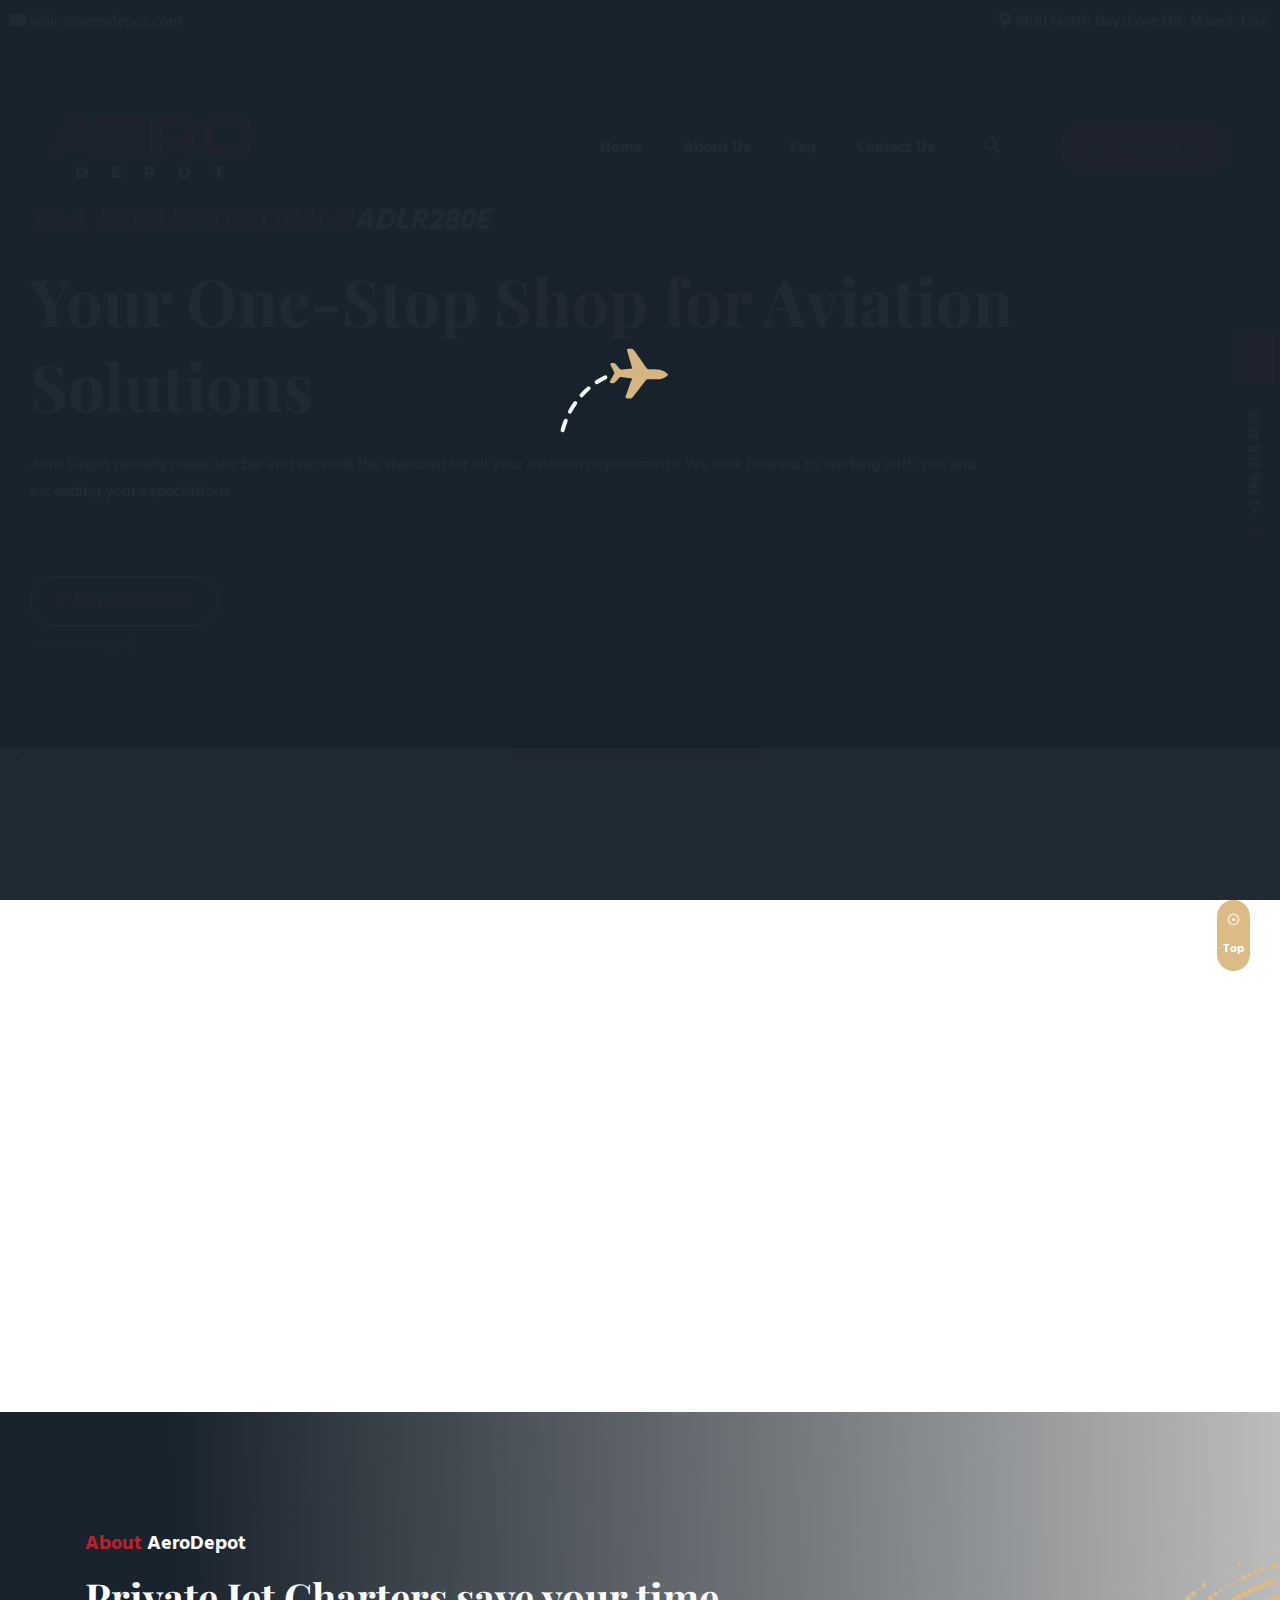
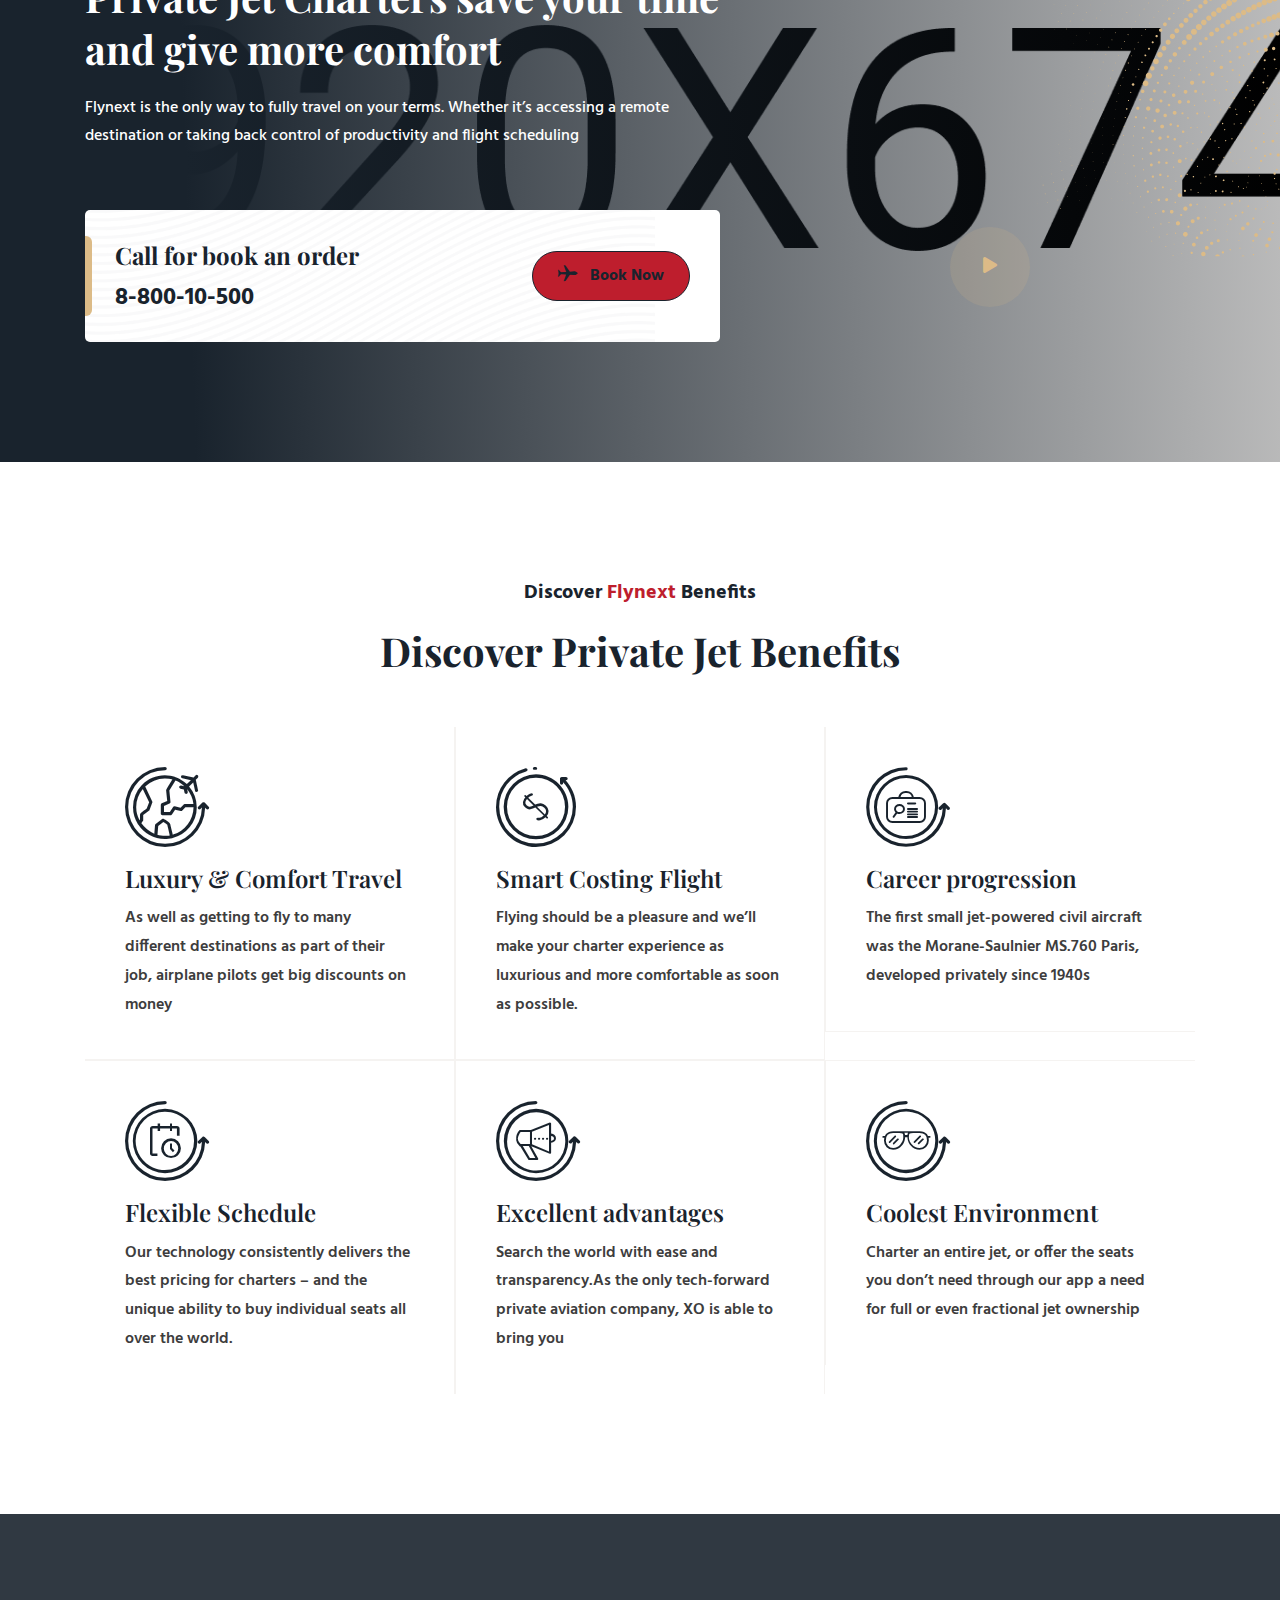
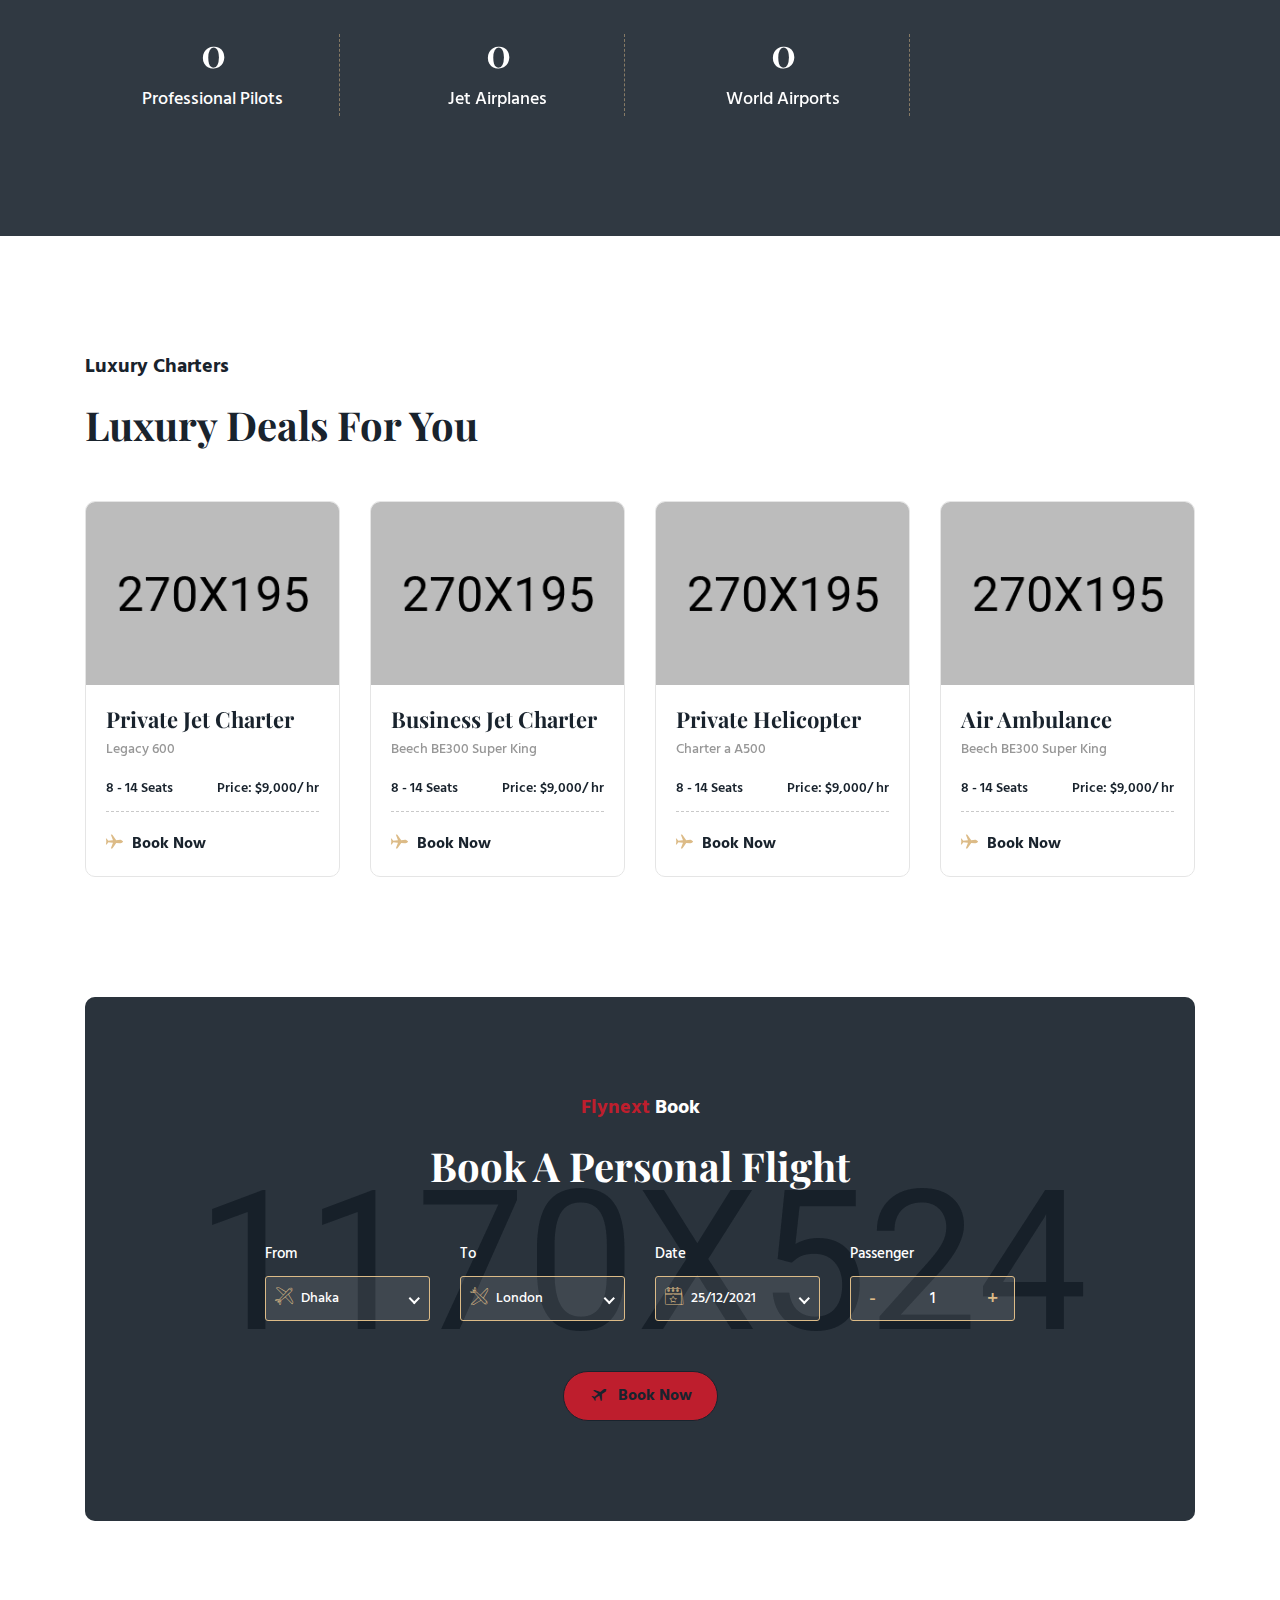
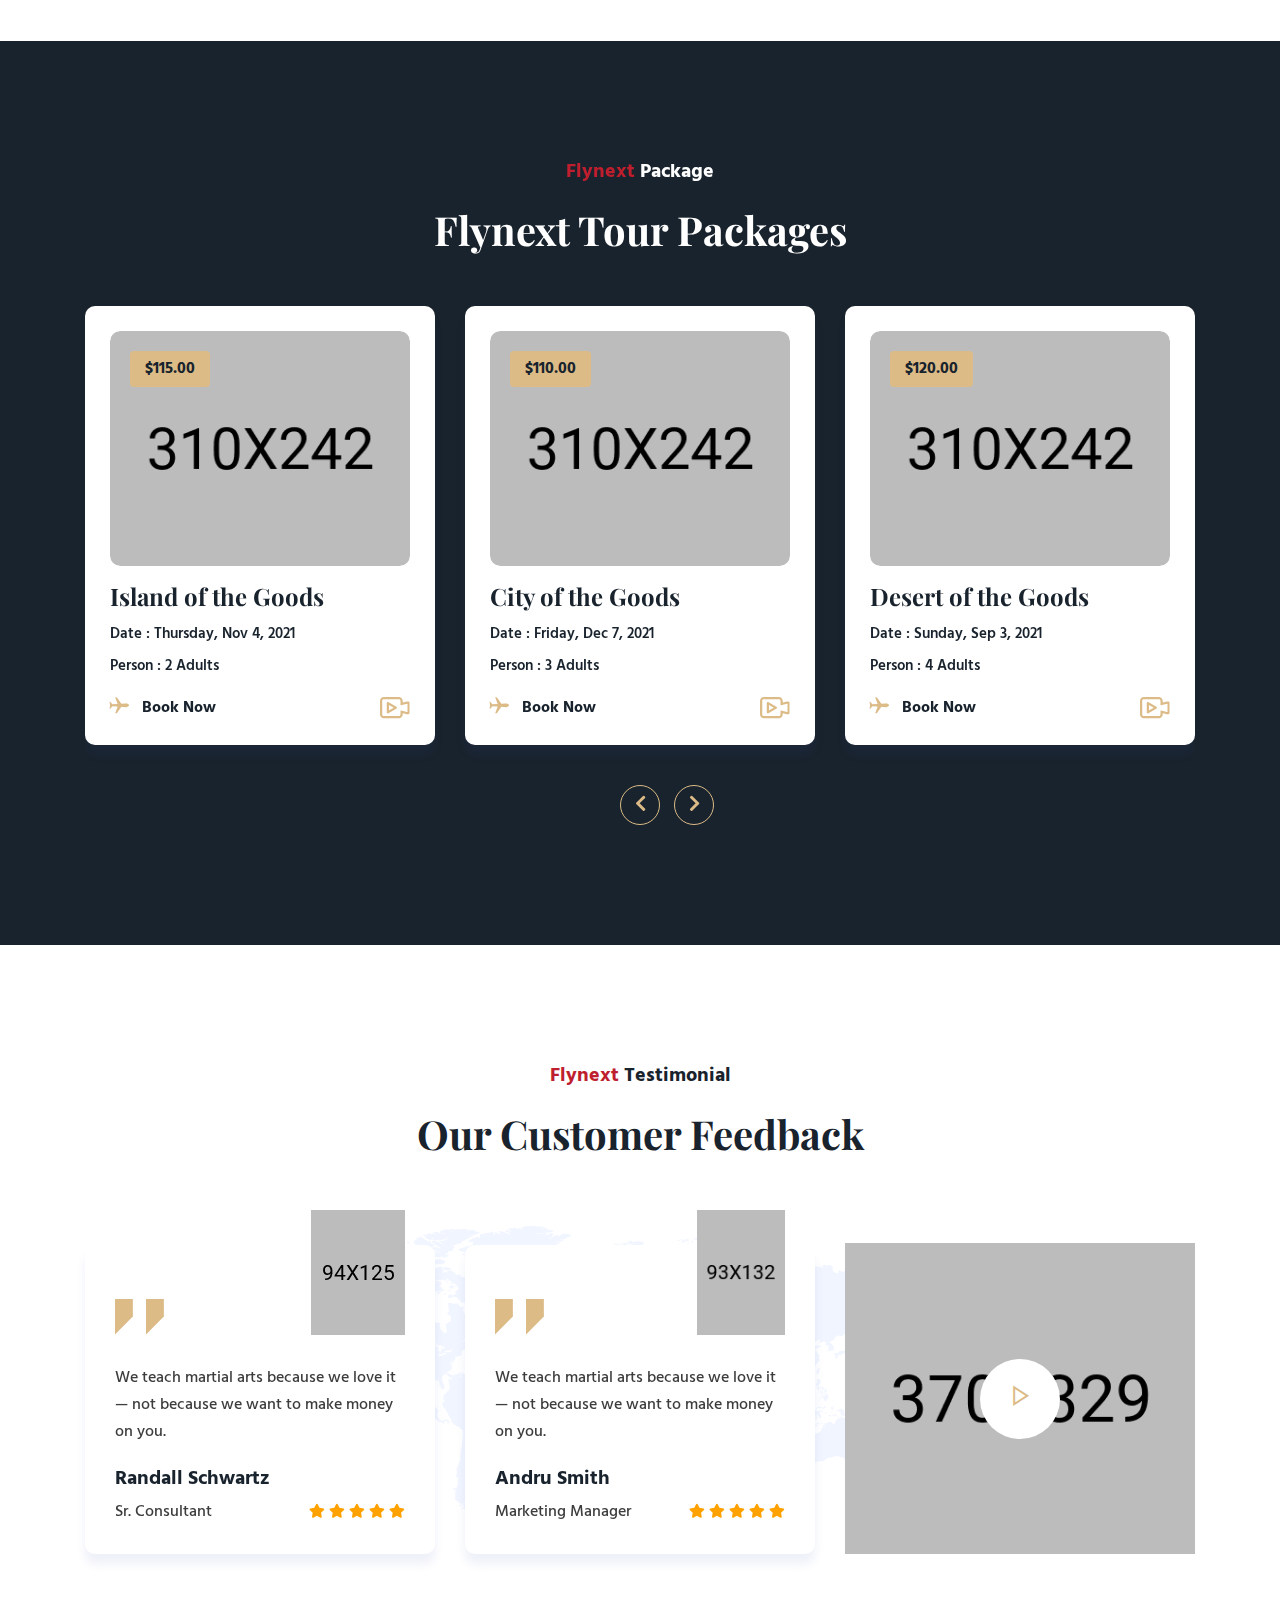
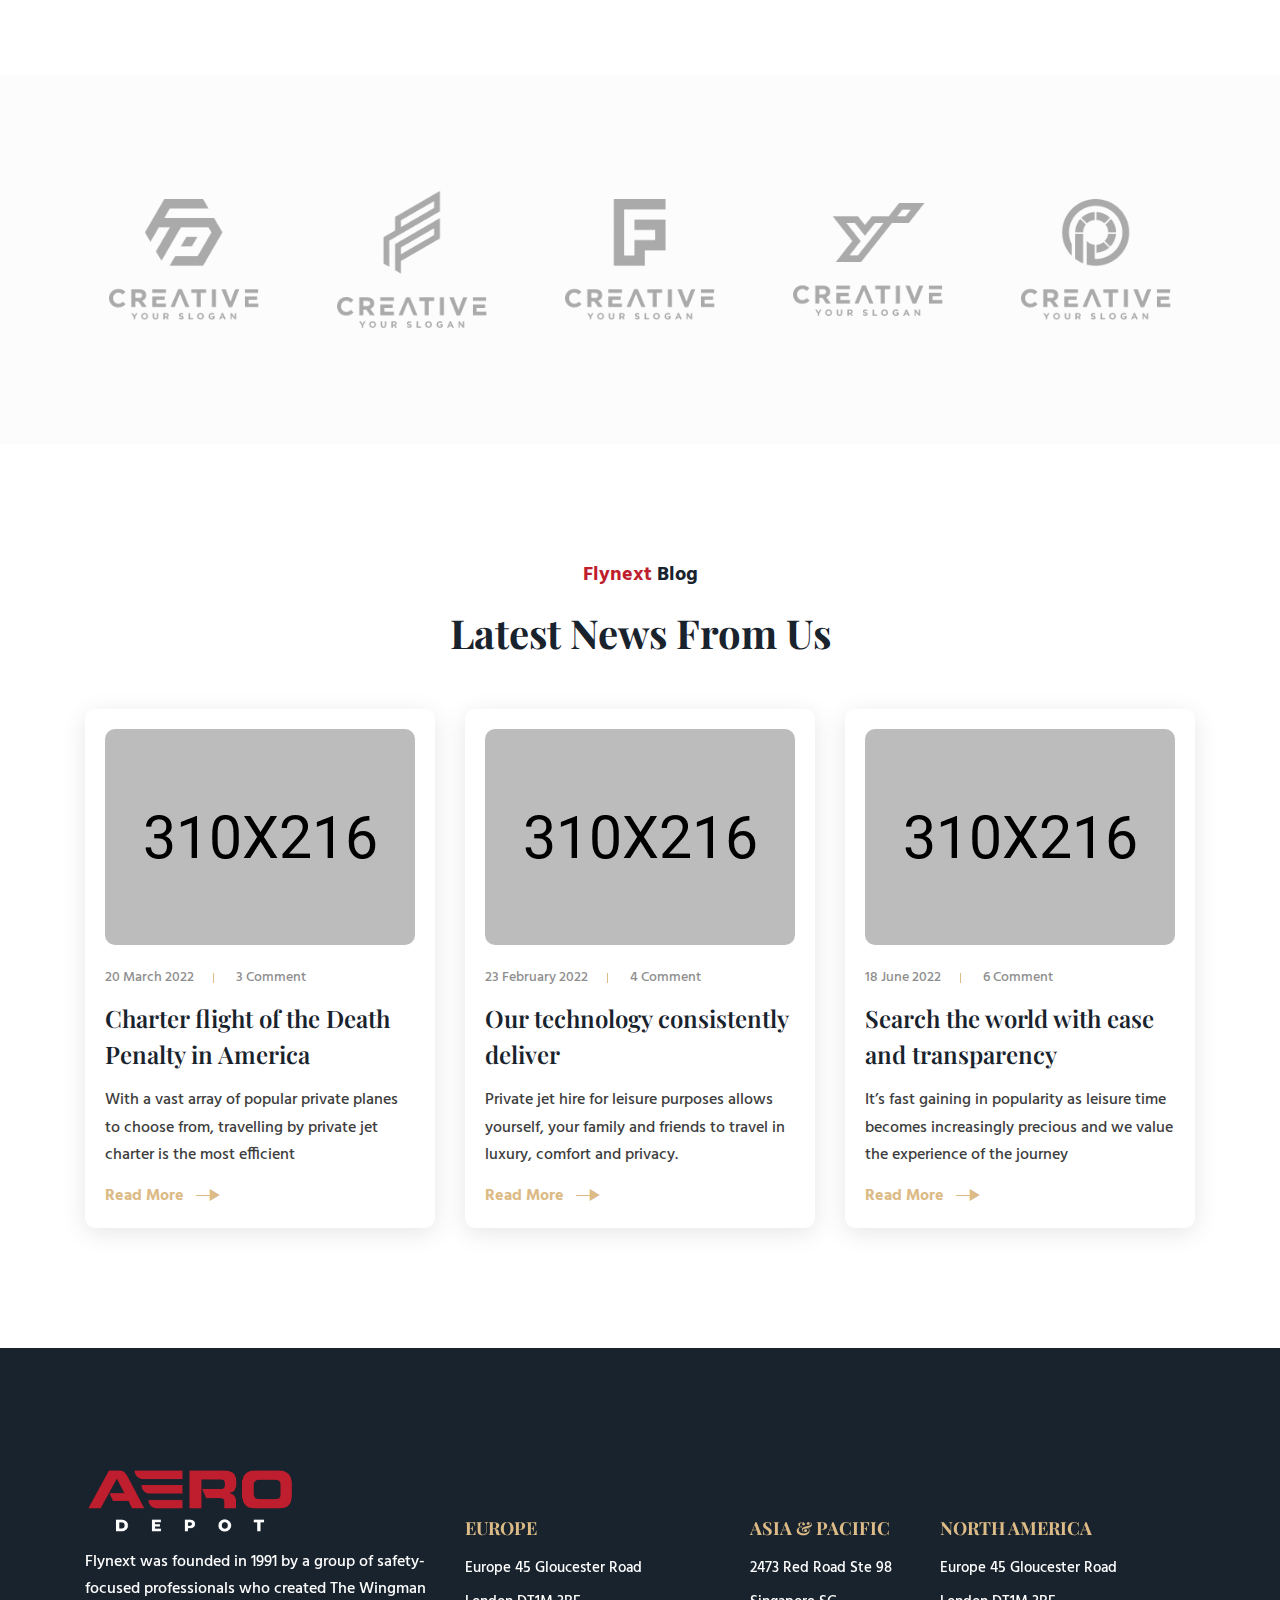
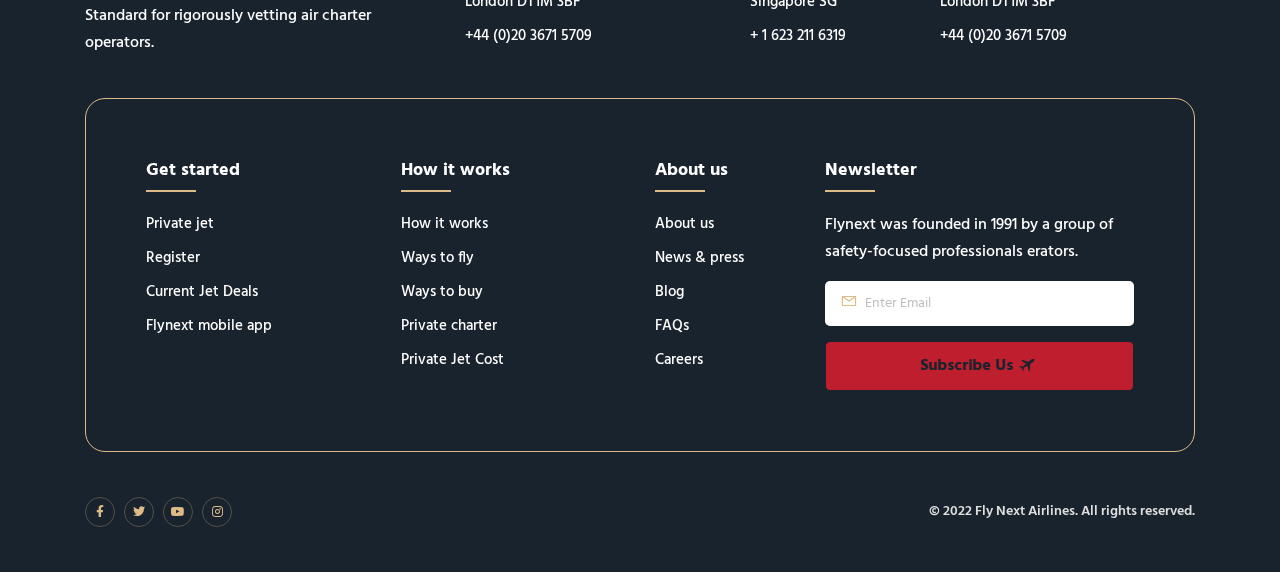
==== commit ab0f3f83: "merge conflict" ====
--- a/index.html
+++ b/index.html
@@ -184,6 +184,7 @@
                             <a href="contact.html" class="btn--base"><i class="fas fa-chevron-right mr-2"></i>Request a quote</a>
                         </div>
                     </div>
+<<<<<<< HEAD
                 </div>
                     <!-- <div class="banner-thumb">
                         <img src="assets/images/element/element-2.png" alt="element">
@@ -227,6 +228,11 @@
                         </div>
                         <div class="carousel-item">
                             <img class="d-block w-100" src="assets/images/element/element-4.png" alt="Third slide">
+=======
+                    <div class="col-xxl-7 col-xl-6 col-lg-6 mb-30">
+                        <div class="banner-thumb">
+                            <img src="assets/images/element/mainPlane.png" alt="element">
+>>>>>>> 55ae89b5343cf7d3c17d0901a2eb00b32a8bceca
                         </div>
                     </div>
                 </div>
--- a/assets/css/style.css
+++ b/assets/css/style.css
@@ -3599,16 +3599,17 @@
   }
 }
 .banner-section .banner-thumb {
-  position: absolute;
+  /* position: absolute; */
   left: -130px;
-  bottom: -1300px;
+  /* bottom: -300px; */
   width: 123%;
   animation: scale 4s linear;
-  z-index: 9;
+  /* z-index: 9; */
 }
 .banner-section .banner-thumb img {
-  animation: ImgAnimate 3s infinite cubic-bezier(0.4, 0, 1, 1) 0.2s;
+  /* animation: ImgAnimate 3s infinite cubic-bezier(0.4, 0, 1, 1) 0.2s; */
   width: 100%;
+  padding-bottom: 200px;
 }
 @media only screen and (max-width: 1199px) {
   .banner-section .banner-thumb {
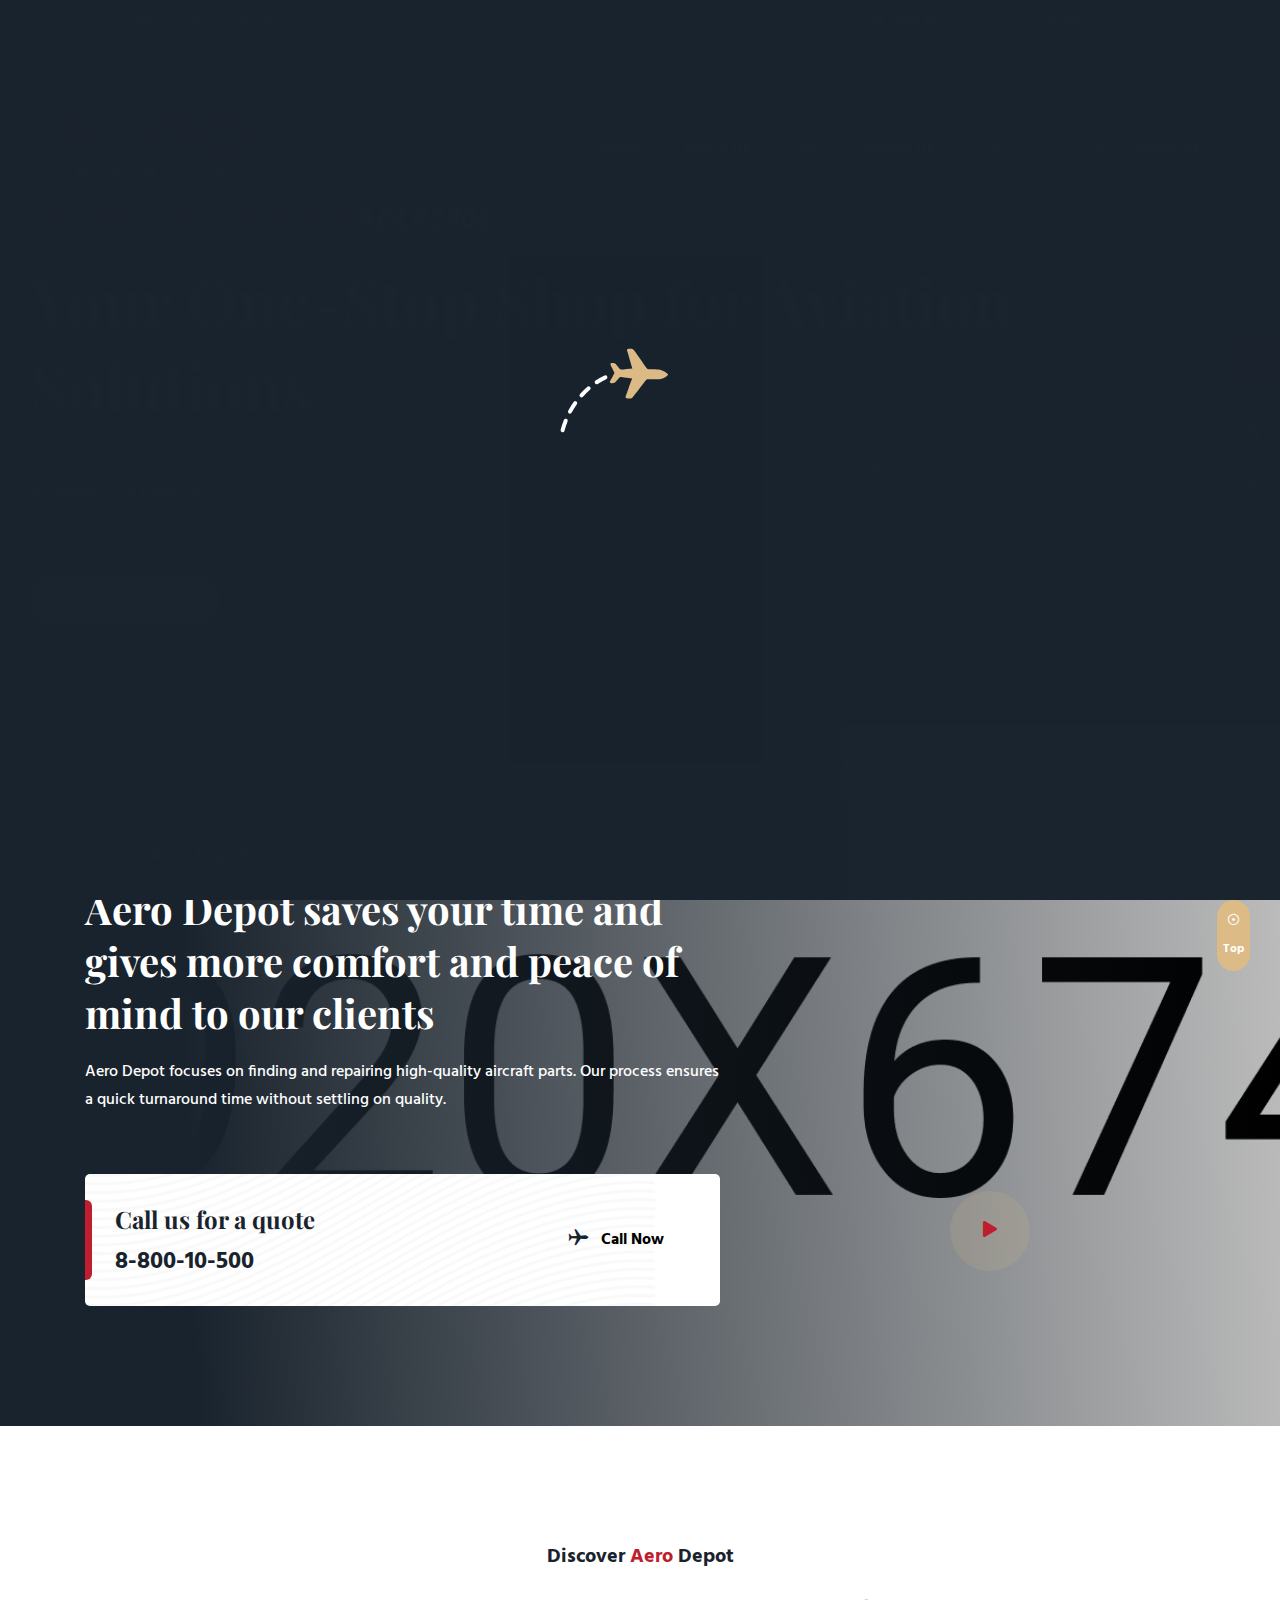
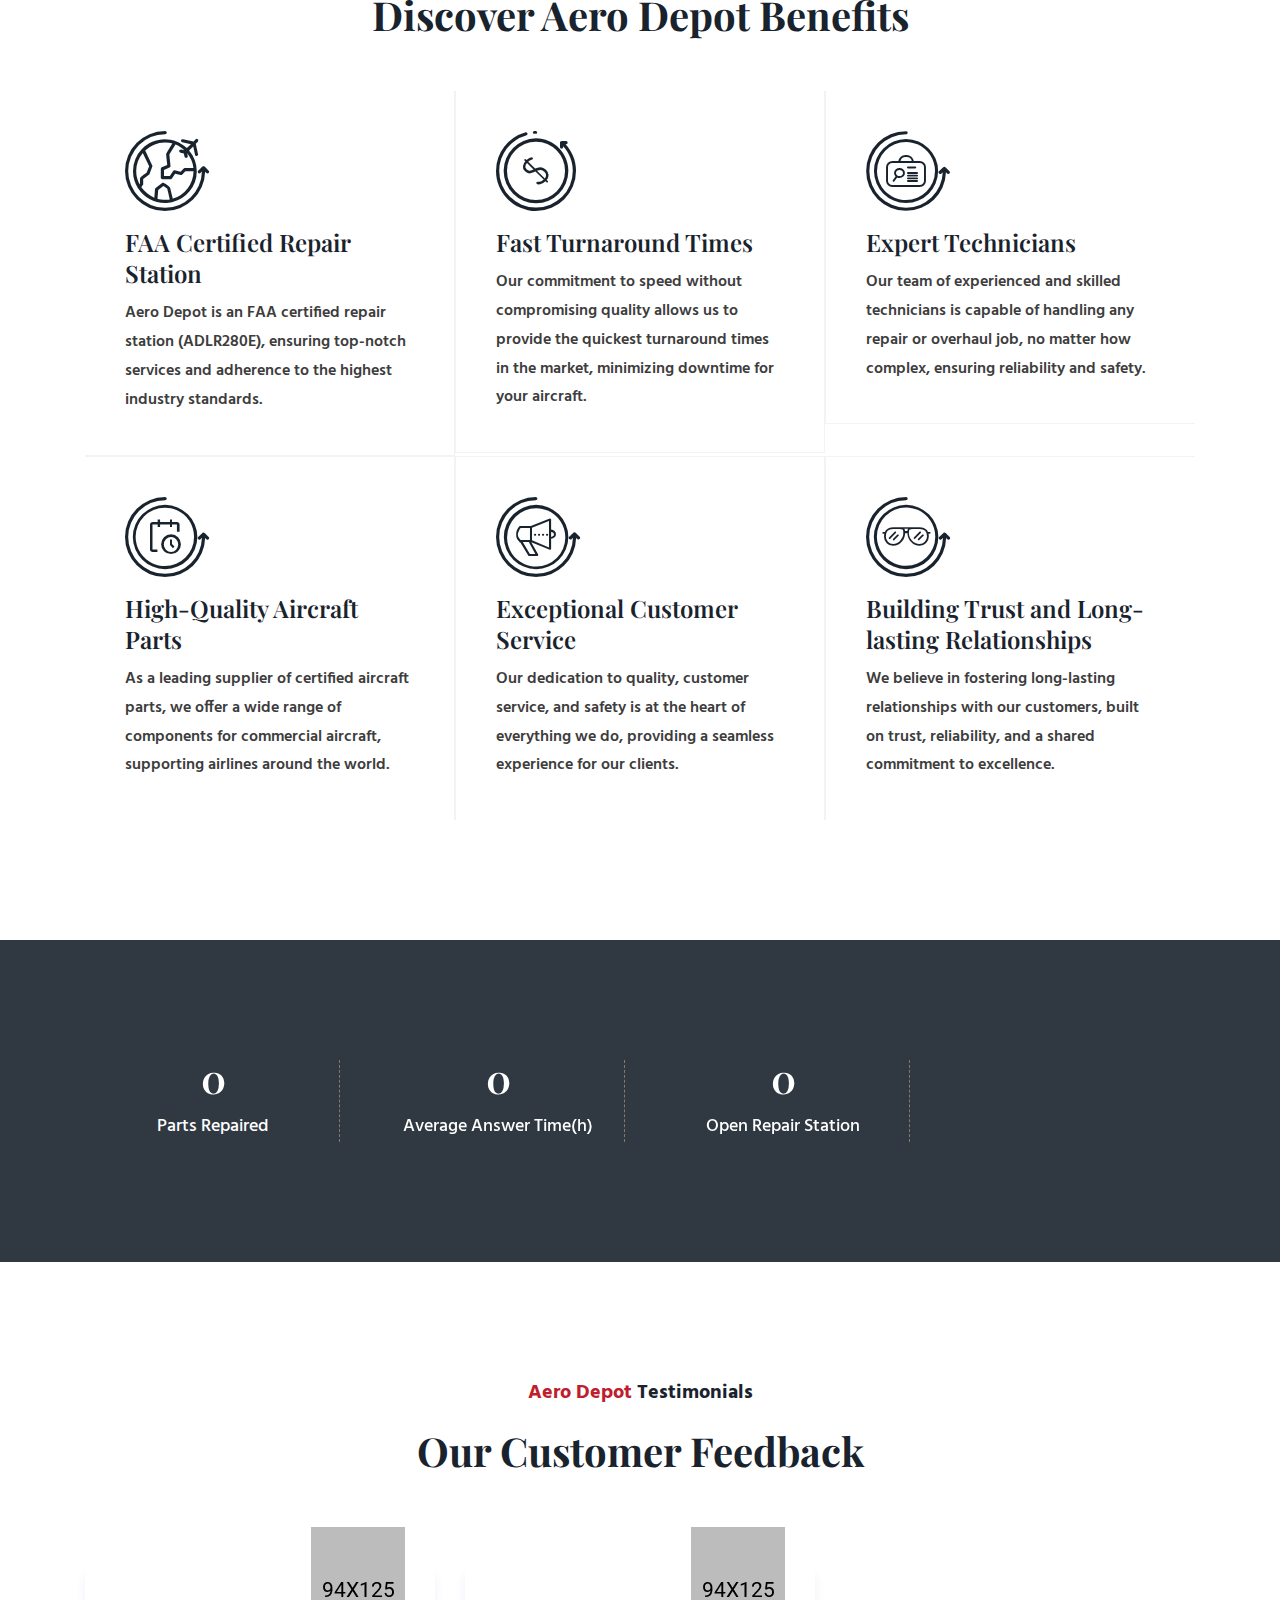
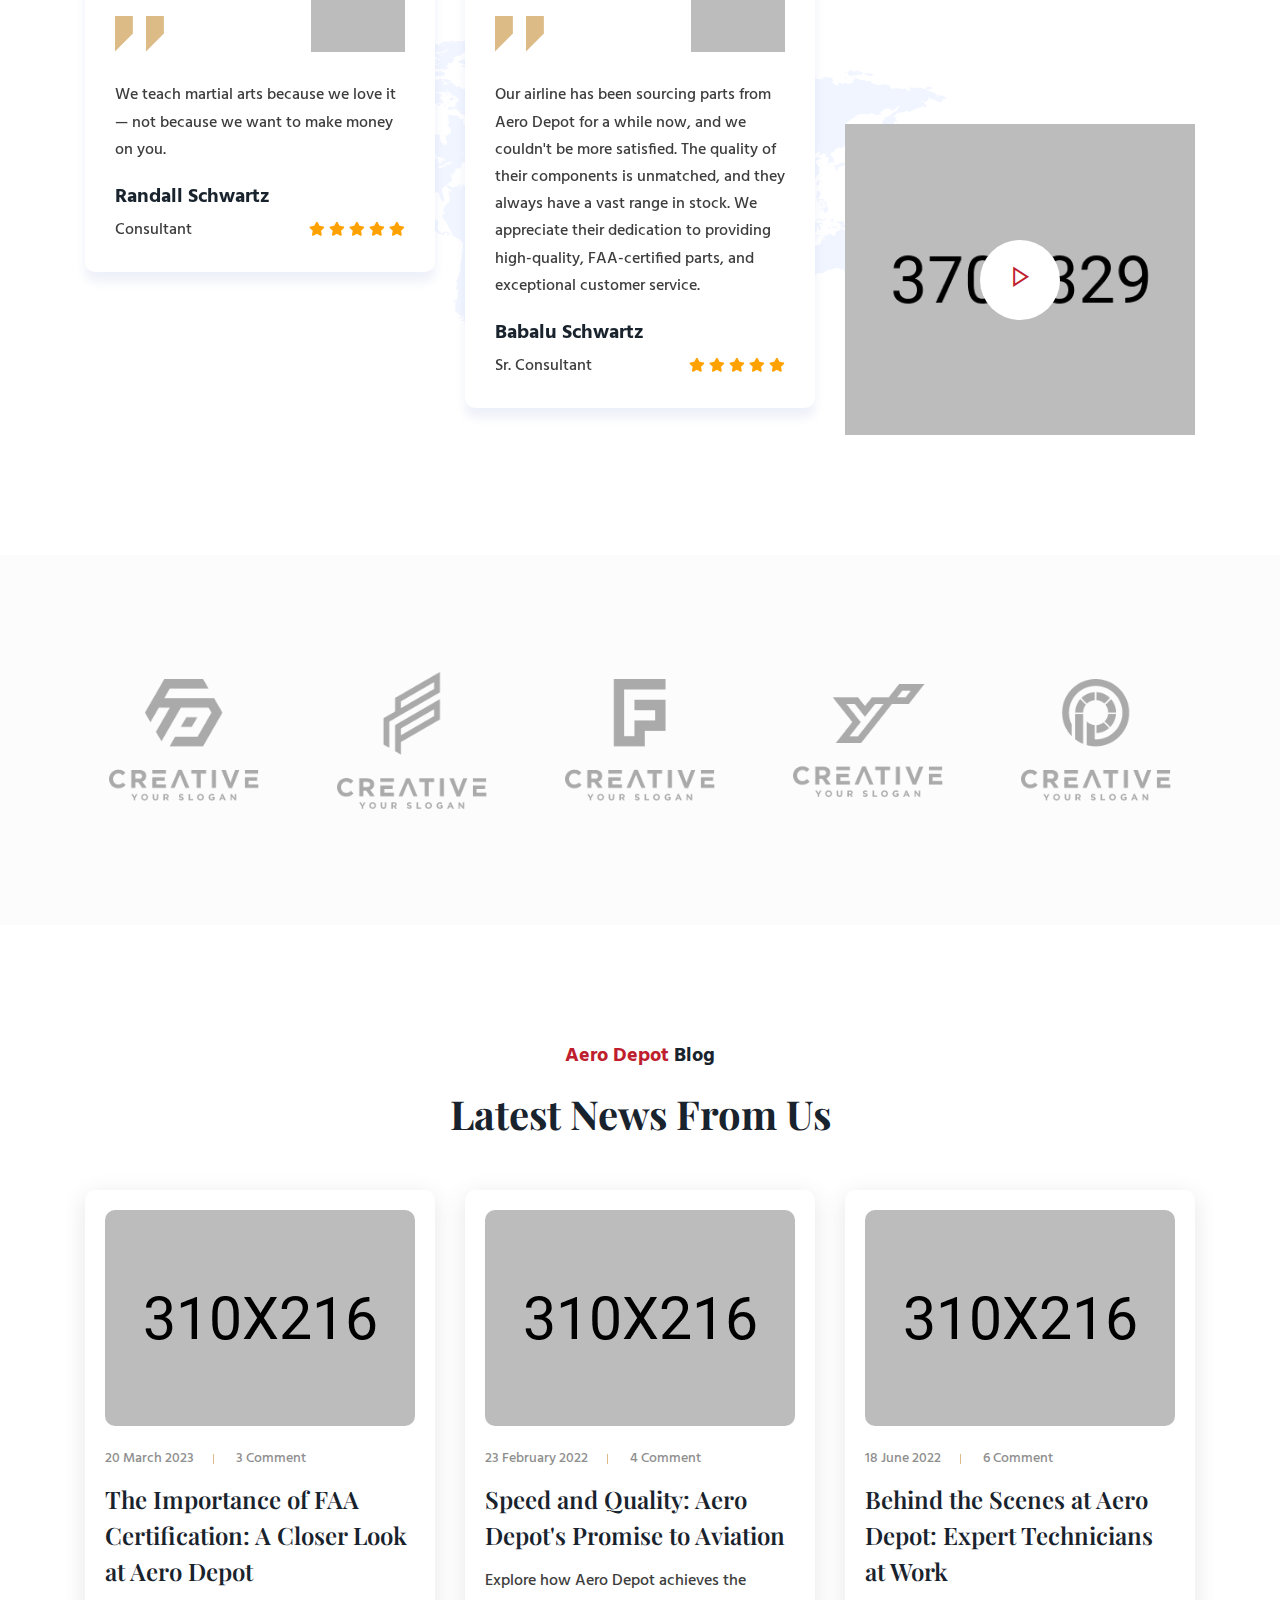
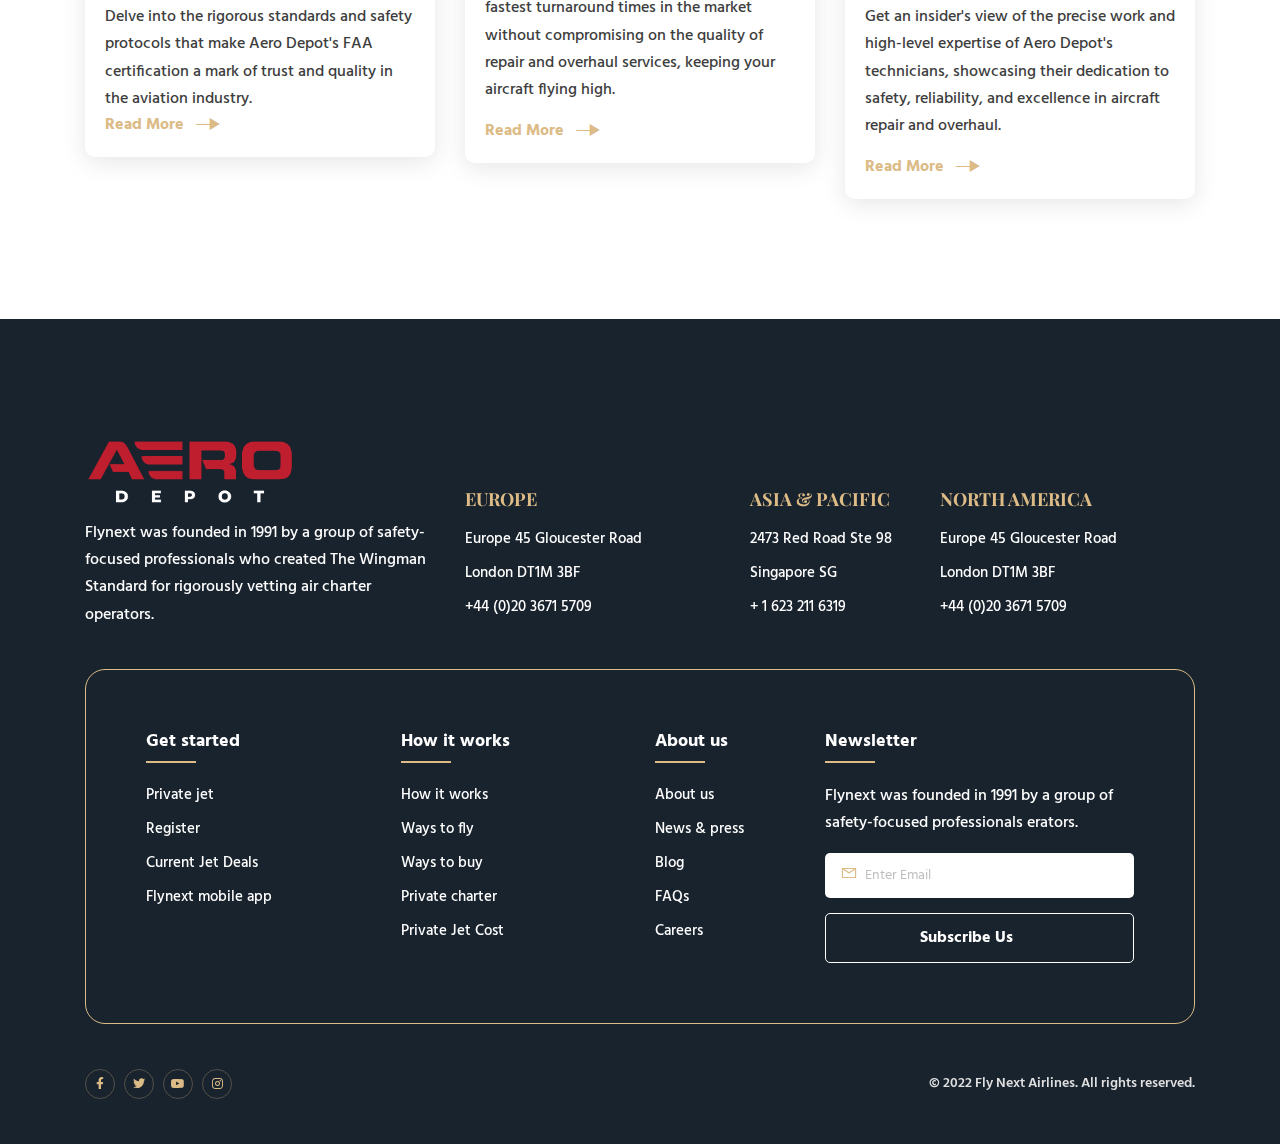
==== commit 23558bde: "added customer reviews and blogs" ====
--- a/index.html
+++ b/index.html
@@ -184,7 +184,6 @@
                             <a href="contact.html" class="btn--base"><i class="fas fa-chevron-right mr-2"></i>Request a quote</a>
                         </div>
                     </div>
-<<<<<<< HEAD
                 </div>
                     <!-- <div class="banner-thumb">
                         <img src="assets/images/element/element-2.png" alt="element">
@@ -228,11 +227,6 @@
                         </div>
                         <div class="carousel-item">
                             <img class="d-block w-100" src="assets/images/element/element-4.png" alt="Third slide">
-=======
-                    <div class="col-xxl-7 col-xl-6 col-lg-6 mb-30">
-                        <div class="banner-thumb">
-                            <img src="assets/images/element/mainPlane.png" alt="element">
->>>>>>> 55ae89b5343cf7d3c17d0901a2eb00b32a8bceca
                         </div>
                     </div>
                 </div>
@@ -249,7 +243,7 @@
             </div>
         </div>
     </section>
-     -->
+    
         <!--~~~~~~~~~~~~~~~~~~~~~~~~~~~~~~~~~~~~~~~
         End Banner
     ~~~~~~~~~~~~~~~~~~~~~~~~~~~~~~~~~~~~~~~~-->
@@ -333,11 +327,152 @@
         End Call-widget
     ~~~~~~~~~~~~~~~~~~~~~~~~~~~~~~~~~~~~~~~~-->
 
-
+        <!--~~~~~~~~~~~~~~~~~~~~~~~~~~~~~~~~~~~~~~~
+        Start About
+    ~~~~~~~~~~~~~~~~~~~~~~~~~~~~~~~~~~~~~~~~-->
+    <section class="about-section bg-overlay-base ptb-120 bg_img" data-background="assets/images/bg/bg-1.png">
+        <!-- <div class="about-element">
+            <img src="assets/images/element/element-8.png" alt="element">
+        </div> -->
+        <div class="container">
+            <div class="row justify-content-center mb-30-none">
+                <div class="col-xl-7 col-lg-7 mb-30">
+                    <div class="about-content">
+                        <span class="sub-title"><span>About</span> Aero Depot</span>
+                        <h2 class="title">Aero Depot saves your
+                            time and gives more comfort and peace of mind to our clients</h2>
+                        <p>Aero Depot focuses on finding and repairing high-quality aircraft parts. Our process ensures a quick turnaround time without settling on quality.</p>
+                        <div class="about-book-area">
+                            <div class="about-book-element">
+                                <img src="assets/images/element/element-7.png" alt="element">
+                            </div>
+                            <div class="about-book-left">
+                                <h3 class="call-title">Call us for a quote</h3>
+                                <span class="call"><a href="tel:8-800-10-500">8-800-10-500</a></span>
+                            </div>
+                            <div class="about-book-right">
+                                <a href="service-details.html" id="callNow" class="btn--base"><i class="icon-btn-icon-v2"></i>
+                                    Call Now</a>
+                            </div>
+                        </div>
+                    </div>
+                </div>
+                <div class="col-xl-5 col-lg-5 mb-30">
+                    <div class="about-thumb-video">
+                        <div class="video-main">
+                            <div class="promo-video">
+                                <div class="waves-block">
+                                    <div class="waves wave-1"></div>
+                                    <div class="waves wave-2"></div>
+                                    <div class="waves wave-3"></div>
+                                </div>
+                            </div>
+                            <a class="video-icon" data-rel="lightcase:myCollection"
+                                href="https://www.youtube.com/embed/Hw4ctvV25H0">
+                                <i class="fas fa-play"></i>
+                            </a>
+                        </div>
+                    </div>
+                </div>
+            </div>
+        </div>
+    </section>
+    <!--~~~~~~~~~~~~~~~~~~~~~~~~~~~~~~~~~~~~~~~
+    End About
+~~~~~~~~~~~~~~~~~~~~~~~~~~~~~~~~~~~~~~~~-->
+
+        <!--~~~~~~~~~~~~~~~~~~~~~~~~~~~~~~~~~~~~~~~
+        Start Feature
+    ~~~~~~~~~~~~~~~~~~~~~~~~~~~~~~~~~~~~~~~~-->
+    <section class="feature-section page-wrapper-two ptb-120">
+        <div class="container">
+            <div class="row justify-content-center">
+                <div class="col-xl-12 text-center">
+                    <div class="section-header">
+                        <span class="sub-title">Discover <span>Aero</span> Depot</span>
+                        <h2 class="section-title">Discover Aero Depot Benefits</h2>
+                    </div>
+                </div>
+            </div>
+            <div class="feature-area">
+                <div class="row justify-content-center m-0">
+                    <div class="col-xl-4 col-lg-4 col-md-6 col-sm-6 p-0">
+                        <div class="feature-item">
+                            <div class="feature-icon">
+                                <i class="icon-world-svgrepo-com"></i>
+                            </div>
+                            <div class="feature-content">
+                                <h3 class="title">FAA Certified Repair Station</h3>
+                                <p>Aero Depot is an FAA certified repair station (ADLR280E), ensuring top-notch services and adherence to the highest industry standards.</p>
+                            </div>
+                        </div>
+                    </div>
+                    <div class="col-xl-4 col-lg-4 col-md-6 col-sm-6 p-0">
+                        <div class="feature-item">
+                            <div class="feature-icon">
+                                <i class="icon-money-svgrepo-com-1"></i>
+                            </div>
+                            <div class="feature-content">
+                                <h3 class="title">Fast Turnaround Times</h3>
+                                <p>Our commitment to speed without compromising quality allows us to provide the quickest turnaround times in the market, minimizing downtime for your aircraft.</p>
+                            </div>
+                        </div>
+                    </div>
+                    <div class="col-xl-4 col-lg-4 col-md-6 col-sm-6 p-0">
+                        <div class="feature-item">
+                            <div class="feature-icon">
+                                <i class="icon-briefcase"></i>
+                            </div>
+                            <div class="feature-content">
+                                <h3 class="title">Expert Technicians</h3>
+                                <p>Our team of experienced and skilled technicians is capable of handling any repair or overhaul job, no matter how complex, ensuring reliability and safety.</p>
+                            </div>
+                        </div>
+                    </div>
+                    <div class="col-xl-4 col-lg-4 col-md-6 col-sm-6 p-0">
+                        <div class="feature-item">
+                            <div class="feature-icon">
+                                <i class="icon-note"></i>
+                            </div>
+                            <div class="feature-content">
+                                <h3 class="title">High-Quality Aircraft Parts</h3>
+                                <p>As a leading supplier of certified aircraft parts, we offer a wide range of components for commercial aircraft, supporting airlines around the world.</p>
+                            </div>
+                        </div>
+                    </div>
+                    <div class="col-xl-4 col-lg-4 col-md-6 col-sm-6 p-0">
+                        <div class="feature-item">
+                            <div class="feature-icon">
+                                <i class="icon-job-announcement"></i>
+                            </div>
+                            <div class="feature-content">
+                                <h3 class="title">Exceptional Customer Service</h3>
+                                <p>Our dedication to quality, customer service, and safety is at the heart of everything we do, providing a seamless experience for our clients.</p>
+                            </div>
+                        </div>
+                    </div>
+                    <div class="col-xl-4 col-lg-4 col-md-6 col-sm-6 p-0">
+                        <div class="feature-item">
+                            <div class="feature-icon">
+                                <i class="icon-coolest-job"></i>
+                            </div>
+                            <div class="feature-content">
+                                <h3 class="title">Building Trust and Long-lasting Relationships</h3>
+                                <p>We believe in fostering long-lasting relationships with our customers, built on trust, reliability, and a shared commitment to excellence.</p>
+                            </div>
+                        </div>
+                    </div>
+                </div>
+            </div>
+        </div>
+    </section>
+    <!--~~~~~~~~~~~~~~~~~~~~~~~~~~~~~~~~~~~~~~~
+    End Feature
+~~~~~~~~~~~~~~~~~~~~~~~~~~~~~~~~~~~~~~~~-->
         <!--~~~~~~~~~~~~~~~~~~~~~~~~~~~~~~~~~~~~~~~
         Start Overview
     ~~~~~~~~~~~~~~~~~~~~~~~~~~~~~~~~~~~~~~~~-->
-        <div class="overview-section ptb-120">
+        <!-- <div class="overview-section ptb-120">
             <div class="container-fluid">
                 <div class="overview-area">
                     <div class="overview-element" data-aos="fade-up" data-aos-duration="1200">
@@ -349,26 +484,23 @@
                                 <img src="assets/images/overview/overview-2.png" alt="overview">
                                 <div class="nav-tab-area">
                                     <div class="nav-tab-header">
-                                        <span class="sub-title"><span>#1</span> Private Jet Charter</span>
+                                        <span class="sub-title"><span>#1</span> FAA Certified Repair Station</span>
                                         <h2 class="title">Find the Best Service For You</h2>
                                     </div>
                                     <div class="nav nav-tabs" id="nav-tab" role="tablist">
                                         <button class="nav-link" id="private-jet-tab" data-toggle="tab"
                                             data-target="#private-jet" type="button" role="tab"
-                                            aria-controls="private-jet" aria-selected="true"><span>01</span> Private Jet
-                                            Charter</button>
+                                            aria-controls="private-jet" aria-selected="true"><span>01</span> Reapir Airplane Parts</button>
                                         <button class="nav-link active" id="business-jet-tab" data-toggle="tab"
                                             data-target="#business-jet" type="button" role="tab"
-                                            aria-controls="business-jet" aria-selected="false"><span>02</span> Business
-                                            Jet Charter</button>
+                                            aria-controls="business-jet" aria-selected="false"><span>02</span> Competitive Prices</button>
                                         <button class="nav-link" id="private-helicopter-tab" data-toggle="tab"
                                             data-target="#private-helicopter" type="button" role="tab"
                                             aria-controls="private-helicopter" aria-selected="false"><span>03</span>
-                                            Private Helicopter</button>
+                                            High-Quality Airplane Parts Only</button>
                                         <button class="nav-link" id="air-ambulance-tab" data-toggle="tab"
                                             data-target="#air-ambulance" type="button" role="tab"
-                                            aria-controls="air-ambulance" aria-selected="false"><span>04</span> Air
-                                            Ambulance</button>
+                                            aria-controls="air-ambulance" aria-selected="false"><span>04</span> Expert Technicians</button>
                                     </div>
                                 </div>
                             </div>
@@ -448,7 +580,7 @@
                     </div>
                 </div>
             </div>
-        </div>
+        </div> -->
         <!--~~~~~~~~~~~~~~~~~~~~~~~~~~~~~~~~~~~~~~~
         End Overview
     ~~~~~~~~~~~~~~~~~~~~~~~~~~~~~~~~~~~~~~~~-->
@@ -457,7 +589,7 @@
         <!--~~~~~~~~~~~~~~~~~~~~~~~~~~~~~~~~~~~~~~~
         Start About
     ~~~~~~~~~~~~~~~~~~~~~~~~~~~~~~~~~~~~~~~~-->
-        <section class="about-section bg-overlay-base ptb-120 bg_img" data-background="assets/images/bg/bg-1.png">
+        <!-- <section class="about-section bg-overlay-base ptb-120 bg_img" data-background="assets/images/bg/bg-1.png">
             <div class="about-element">
                 <img src="assets/images/element/element-8.png" alt="element">
             </div>
@@ -504,7 +636,7 @@
                     </div>
                 </div>
             </div>
-        </section>
+        </section> -->
         <!--~~~~~~~~~~~~~~~~~~~~~~~~~~~~~~~~~~~~~~~
         End About
     ~~~~~~~~~~~~~~~~~~~~~~~~~~~~~~~~~~~~~~~~-->
@@ -513,7 +645,7 @@
         <!--~~~~~~~~~~~~~~~~~~~~~~~~~~~~~~~~~~~~~~~
         Start Feature
     ~~~~~~~~~~~~~~~~~~~~~~~~~~~~~~~~~~~~~~~~-->
-        <section class="feature-section page-wrapper-two ptb-120">
+        <!-- <section class="feature-section page-wrapper-two ptb-120">
             <div class="container">
                 <div class="row justify-content-center">
                     <div class="col-xl-12 text-center">
@@ -600,7 +732,7 @@
                     </div>
                 </div>
             </div>
-        </section>
+        </section> -->
         <!--~~~~~~~~~~~~~~~~~~~~~~~~~~~~~~~~~~~~~~~
         End Feature
     ~~~~~~~~~~~~~~~~~~~~~~~~~~~~~~~~~~~~~~~~-->
@@ -617,9 +749,9 @@
                             <div class="statistics-item">
                                 <div class="statistics-content">
                                     <div class="odo-area">
-                                        <h3 class="odo-title odometer" data-odometer-final="95">0</h3>
-                                    </div>
-                                    <p>Professional Pilots</p>
+                                        <h3 class="odo-title odometer" data-odometer-final="300">0</h3>
+                                    </div>
+                                    <p>Parts Repaired</p>
                                 </div>
                             </div>
                         </div>
@@ -627,9 +759,9 @@
                             <div class="statistics-item">
                                 <div class="statistics-content">
                                     <div class="odo-area">
-                                        <h3 class="odo-title odometer" data-odometer-final="68">0</h3>
-                                    </div>
-                                    <p>Jet Airplanes</p>
+                                        <h3 class="odo-title odometer" data-odometer-final="1">0</h3>
+                                    </div>
+                                    <p>Average Answer Time(h)</p>
                                 </div>
                             </div>
                         </div>
@@ -637,9 +769,9 @@
                             <div class="statistics-item">
                                 <div class="statistics-content">
                                     <div class="odo-area">
-                                        <h3 class="odo-title odometer" data-odometer-final="290">0</h3>
-                                    </div>
-                                    <p>World Airports</p>
+                                        <h3 class="odo-title odometer" data-odometer-final="2">0</h3>
+                                    </div>
+                                    <p>Open Repair Station</p>
                                 </div>
                             </div>
                         </div>
@@ -649,7 +781,7 @@
                                     <div class="odo-area">
                                         <h3 class="odo-title odometer" data-odometer-final="195">0</h3>
                                     </div>
-                                    <p>Directions</p>
+                                    <p>Satisfied Customers</p>
                                 </div>
                             </div>
                         </div>
@@ -666,7 +798,7 @@
         <!--~~~~~~~~~~~~~~~~~~~~~~~~~~~~~~~~~~~~~~~
         Start Charter
     ~~~~~~~~~~~~~~~~~~~~~~~~~~~~~~~~~~~~~~~~-->
-        <section class="charter-section pt-120">
+        <!-- <section class="charter-section pt-120">
             <div class="container">
                 <div class="row">
                     <div class="col-xl-12">
@@ -771,7 +903,7 @@
                     </div>
                 </div>
             </div>
-        </section>
+        </section> -->
         <!--~~~~~~~~~~~~~~~~~~~~~~~~~~~~~~~~~~~~~~~
         End Charter
     ~~~~~~~~~~~~~~~~~~~~~~~~~~~~~~~~~~~~~~~~-->
@@ -780,7 +912,7 @@
         <!--~~~~~~~~~~~~~~~~~~~~~~~~~~~~~~~~~~~~~~~
         Start Book-form
     ~~~~~~~~~~~~~~~~~~~~~~~~~~~~~~~~~~~~~~~~-->
-        <section class="book-form-section ptb-120">
+        <!-- <section class="book-form-section ptb-120">
             <div class="container">
                 <div class="book-form-area bg-overlay-black bg_img" data-background="assets/images/bg/bg-3.png">
                     <div class="row justify-content-center">
@@ -848,7 +980,7 @@
                     </div>
                 </div>
             </div>
-        </section>
+        </section> -->
         <!--~~~~~~~~~~~~~~~~~~~~~~~~~~~~~~~~~~~~~~~
         End Book-form
     ~~~~~~~~~~~~~~~~~~~~~~~~~~~~~~~~~~~~~~~~-->
@@ -857,7 +989,7 @@
         <!--~~~~~~~~~~~~~~~~~~~~~~~~~~~~~~~~~~~~~~~
         Start Package
     ~~~~~~~~~~~~~~~~~~~~~~~~~~~~~~~~~~~~~~~~-->
-        <section class="package-section section--bg ptb-120">
+        <!-- <section class="package-section section--bg ptb-120">
             <div class="package-element-one" data-aos="fade-right" data-aos-duration="1200">
                 <img src="assets/images/element/element-24.png" alt="element">
             </div>
@@ -990,7 +1122,7 @@
                     </div>
                 </div>
             </div>
-        </section>
+        </section> -->
         <!--~~~~~~~~~~~~~~~~~~~~~~~~~~~~~~~~~~~~~~~
         End Package
     ~~~~~~~~~~~~~~~~~~~~~~~~~~~~~~~~~~~~~~~~-->
@@ -1007,7 +1139,7 @@
                 <div class="row justify-content-center">
                     <div class="col-xl-12 text-center">
                         <div class="section-header">
-                            <span class="sub-title"><span>Flynext</span> Testimonial</span>
+                            <span class="sub-title"><span>Aero Depot</span> Testimonials</span>
                             <h2 class="section-title">Our Customer Feedback</h2>
                         </div>
                     </div>
@@ -1035,7 +1167,7 @@
                                                 <div class="client-footer">
                                                     <div class="client-footer-left">
                                                         <h4 class="title"><a href="#0">Randall Schwartz</a></h4>
-                                                        <span class="sub-title">Sr. Consultant</span>
+                                                        <span class="sub-title">Consultant</span>
                                                     </div>
                                                     <div class="client-footer-right">
                                                         <span class="ratings">
@@ -1056,17 +1188,47 @@
                                                         <img src="assets/images/client/quote.png" alt="client">
                                                     </div>
                                                     <div class="client-thumb">
-                                                        <img src="assets/images/client/client-4.png" alt="client">
+                                                        <img src="assets/images/client/client-3.png" alt="client">
                                                     </div>
                                                 </div>
                                                 <div class="client-content">
-                                                    <p>We teach martial arts because we love it — not because we want to
-                                                        make money on you.</p>
+                                                    <p>Our airline has been sourcing parts from Aero Depot for a while now, and we couldn't be more satisfied. The quality of their components is unmatched, and they always have a vast range in stock. We appreciate their dedication to providing high-quality, FAA-certified parts, and exceptional customer service.
+                                                       </p>
                                                 </div>
                                                 <div class="client-footer">
                                                     <div class="client-footer-left">
-                                                        <h4 class="title">Andru Smith</h4>
-                                                        <span class="sub-title">Marketing Manager</span>
+                                                        <h4 class="title"><a href="#0">Babalu Schwartz</a></h4>
+                                                        <span class="sub-title">Sr. Consultant</span>
+                                                    </div>
+                                                    <div class="client-footer-right">
+                                                        <span class="ratings">
+                                                            <i class="fas fa-star"></i>
+                                                            <i class="fas fa-star"></i>
+                                                            <i class="fas fa-star"></i>
+                                                            <i class="fas fa-star"></i>
+                                                            <i class="fas fa-star active"></i>
+                                                        </span>
+                                                    </div>
+                                                </div>
+                                            </div>
+                                        </div>
+                                        <div class="swiper-slide">
+                                            <div class="client-item">
+                                                <div class="client-header">
+                                                    <div class="client-quote">
+                                                        <img src="assets/images/client/quote.png" alt="client">
+                                                    </div>
+                                                    <div class="client-thumb">
+                                                        <img src="assets/images/client/client-4.png" alt="client">
+                                                    </div>
+                                                </div>
+                                                <div class="client-content">
+                                                    <p>Aero Depot is truly a reliable partner in the aviation industry. The trust and relationship we've built with them over the years is based on their consistently high-quality service, swift response times, and genuine commitment to excellence. Their repair services are top-tier, ensuring our aircrafts are always in the best condition. Highly recommend!</p>
+                                                </div>
+                                                <div class="client-footer">
+                                                    <div class="client-footer-left">
+                                                        <h4 class="title">Kaitlin Jenner</h4>
+                                                        <span class="sub-title">CEO</span>
                                                     </div>
                                                     <div class="client-footer-right">
                                                         <span class="ratings">
@@ -1166,7 +1328,7 @@
                 <div class="row justify-content-center">
                     <div class="col-xl-12 text-center">
                         <div class="section-header">
-                            <span class="sub-title"><span>Flynext</span> Blog</span>
+                            <span class="sub-title"><span>Aero Depot</span> Blog</span>
                             <h2 class="section-title">Latest News From Us</h2>
                         </div>
                     </div>
@@ -1179,13 +1341,11 @@
                             </div>
                             <div class="blog-content">
                                 <div class="blog-post-meta">
-                                    <span class="date">20 March 2022</span>
+                                    <span class="date">20 March 2023</span>
                                     <span class="comment">3 Comment</span>
                                 </div>
-                                <h3 class="title"><a href="blog-details.html">Charter flight of the Death Penalty in
-                                        America</a></h3>
-                                <p>With a vast array of popular private planes to choose from, travelling by private jet
-                                    charter is the most efficient</p>
+                                <h3 class="title"><a href="blog-details.html">The Importance of FAA Certification: A Closer Look at Aero Depot<a/></h3>
+                                <p>Delve into the rigorous standards and safety protocols that make Aero Depot's FAA certification a mark of trust and quality in the aviation industry.</p>
                                 <div class="blog-btn">
                                     <a href="blog-details.html">Read More <i class="icon-Group-2361 ml-2"></i></a>
                                 </div>
@@ -1202,10 +1362,9 @@
                                     <span class="date">23 February 2022</span>
                                     <span class="comment">4 Comment</span>
                                 </div>
-                                <h3 class="title"><a href="blog-details.html">Our technology consistently deliver</a>
+                                <h3 class="title"><a href="blog-details.html">Speed and Quality: Aero Depot's Promise to Aviation</a>
                                 </h3>
-                                <p>Private jet hire for leisure purposes allows yourself, your family and friends to
-                                    travel in luxury, comfort and privacy. </p>
+                                <p>Explore how Aero Depot achieves the fastest turnaround times in the market without compromising on the quality of repair and overhaul services, keeping your aircraft flying high. </p>
                                 <div class="blog-btn">
                                     <a href="blog-details.html">Read More <i class="icon-Group-2361 ml-2"></i></a>
                                 </div>
@@ -1222,10 +1381,8 @@
                                     <span class="date">18 June 2022</span>
                                     <span class="comment">6 Comment</span>
                                 </div>
-                                <h3 class="title"><a href="blog-details.html">Search the world with ease and
-                                        transparency</a></h3>
-                                <p>It’s fast gaining in popularity as leisure time becomes increasingly precious and we
-                                    value the experience of the journey</p>
+                                <h3 class="title"><a href="blog-details.html">Behind the Scenes at Aero Depot: Expert Technicians at Work</a></h3>
+                                <p>Get an insider's view of the precise work and high-level expertise of Aero Depot's technicians, showcasing their dedication to safety, reliability, and excellence in aircraft repair and overhaul.</p>
                                 <div class="blog-btn">
                                     <a href="blog-details.html">Read More <i class="icon-Group-2361 ml-2"></i></a>
                                 </div>
@@ -1369,7 +1526,7 @@
     <script src="assets/js/jquery.js"></script>
     <script>
     $(function() {
-        var images = ['assets/images/element/element-b.avif','assets/images/element/element-a.avif','assets/images/element/element-c.avif','assets/images/element/element-a.jpeg', 'assets/images/element/element-b.jpeg', 'assets/images/element/element-c.jpeg'];
+        var images = ['assets/images/element/element-c.avif','assets/images/element/element-b.avif','assets/images/element/element-a.avif'];
         var i = 0;
         console.log("entro")
         setInterval(function() {
@@ -1379,7 +1536,7 @@
             } else {
                 i++;
             }
-        }, 2000); // Change image every 3 seconds
+        }, 3000); // Change image every 3 seconds
     });
     
         </script>
--- a/assets/css/style.css
+++ b/assets/css/style.css
@@ -117,12 +117,15 @@
   justify-content: space-between;
   background-color: transparent;
   padding: 10px;
+  
 }
 
 .top-nav-bar .email,
 .top-nav-bar .address {
   color: white;
   font-size: 16px;
+  margin-right: 10%;
+  margin-left: 10%;
 }
 
 .top-nav-bar a {
@@ -1526,12 +1529,16 @@
   padding: 5px 20px 7px 20px;
   font-size: 11px;
 }
-
+#callNow{
+  background: transparent;
+  border: 1px solid transparent;
+  color: black;
+}
 .btn--base {
   position: relative;
-  background: #be1e2d;
-  border: 1px solid #19232d;
-  color: #19232d;
+  background: transparent;
+  border: 1px solid white;
+  color: white;
   padding: 12px 25px;
   border-radius: 999px;
   font-size: 16px;
@@ -3775,7 +3782,7 @@
   }
 }
 .banner-section .banner-content .banner-btn a {
-  background-color: transparent;
+  background-color: white;
   color: #BE1E2D;
   border-color: white;
   margin: 5px;
@@ -5414,7 +5421,7 @@
   left: -5px;
   width: 12px;
   height: 80px;
-  background-color: #dcbb87;
+  background-color: #BE1E2D;
   border-radius: 60px;
 }
 .about-book-area .about-book-element {
@@ -5464,7 +5471,7 @@
   position: absolute;
   width: 180px;
   height: 180px;
-  border: 1px solid #dcbb87;
+  border: 1px solid #BE1E2D;
   opacity: 0;
   -ms-filter: "progid:DXImageTransform.Microsoft.Alpha(Opacity=0)";
   filter: "progid:DXImageTransform.Microsoft.Alpha(Opacity=0)";
@@ -5517,7 +5524,7 @@
   line-height: 80px;
   text-align: center;
   border-radius: 100%;
-  color: #dcbb87 !important;
+  color: #BE1E2D !important;
   display: inline-block;
   background: rgba(220, 187, 135, 0.15);
   z-index: 999;
@@ -5535,7 +5542,7 @@
   transform: rotate(-40deg);
 }
 .about-book-right a:hover i::before {
-  color: #dcbb87;
+  color: #BE1E2D;
 }
 
 .dark .waves {
